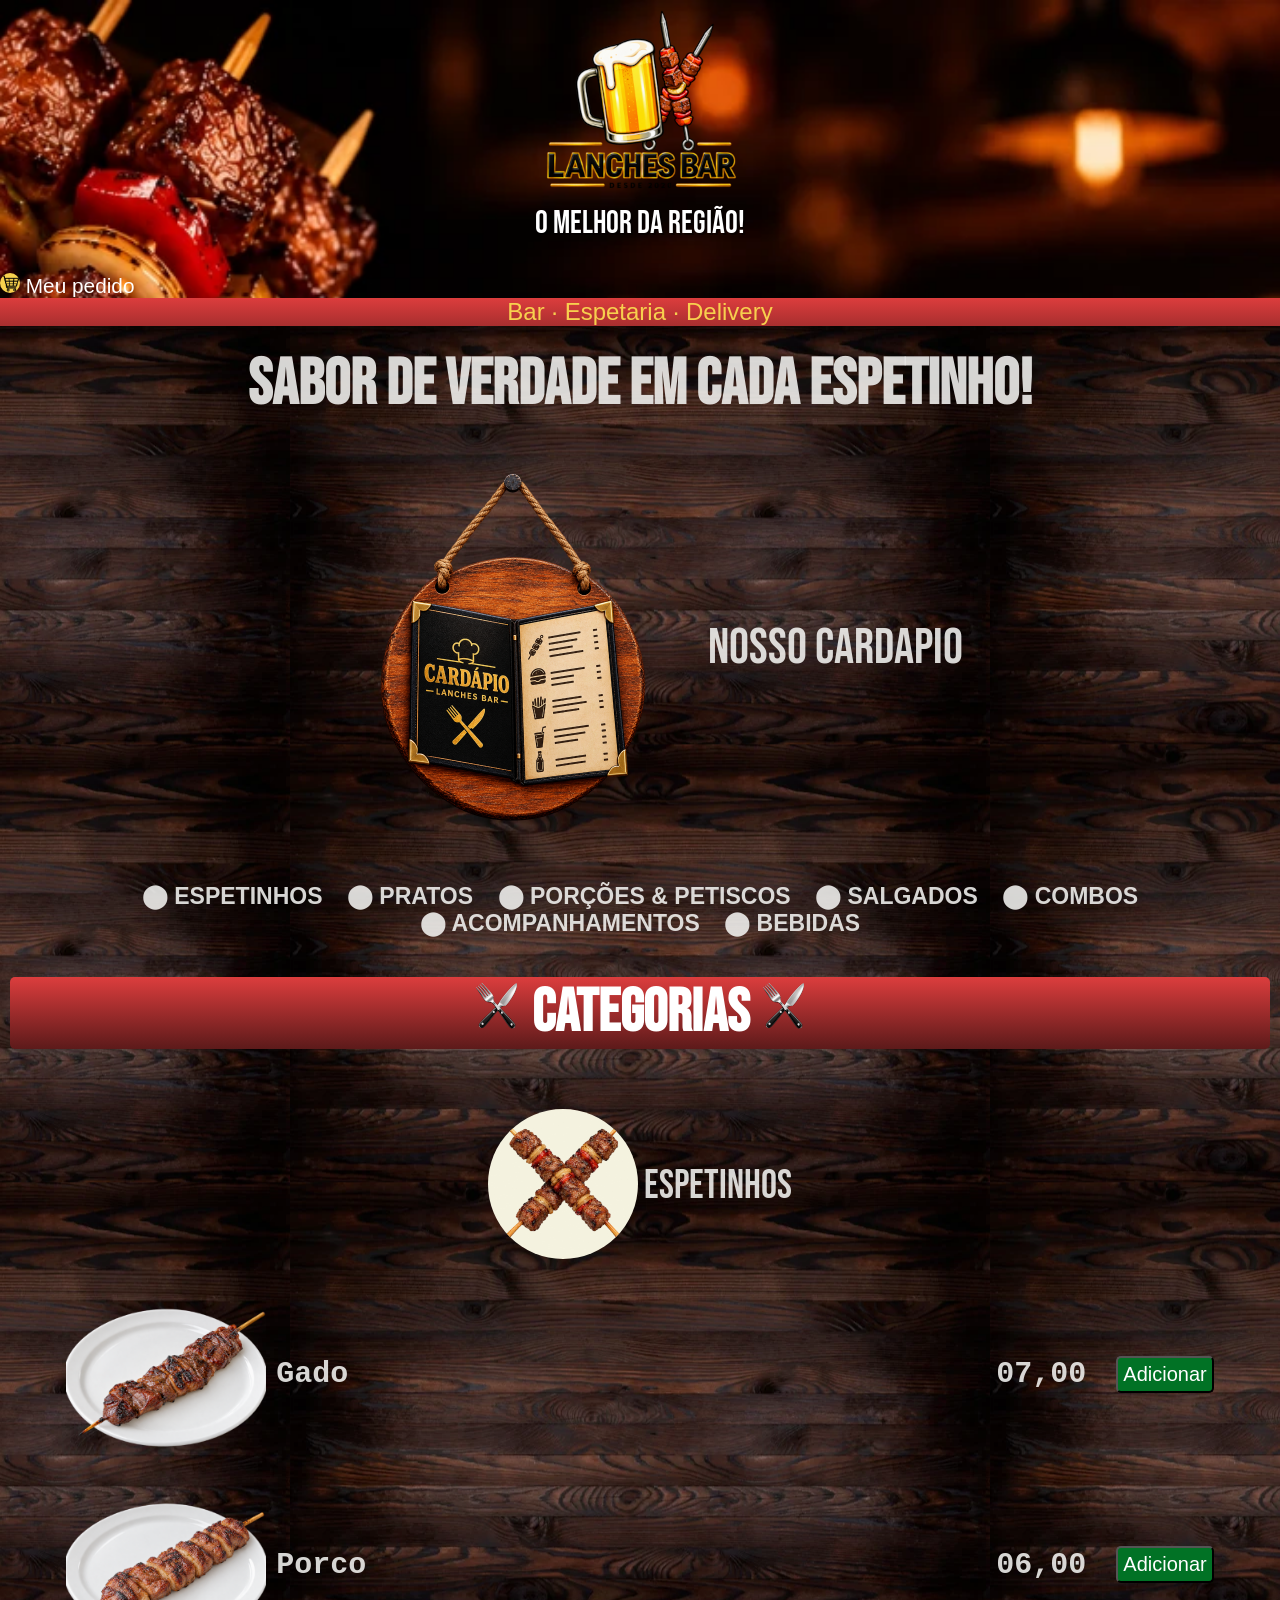
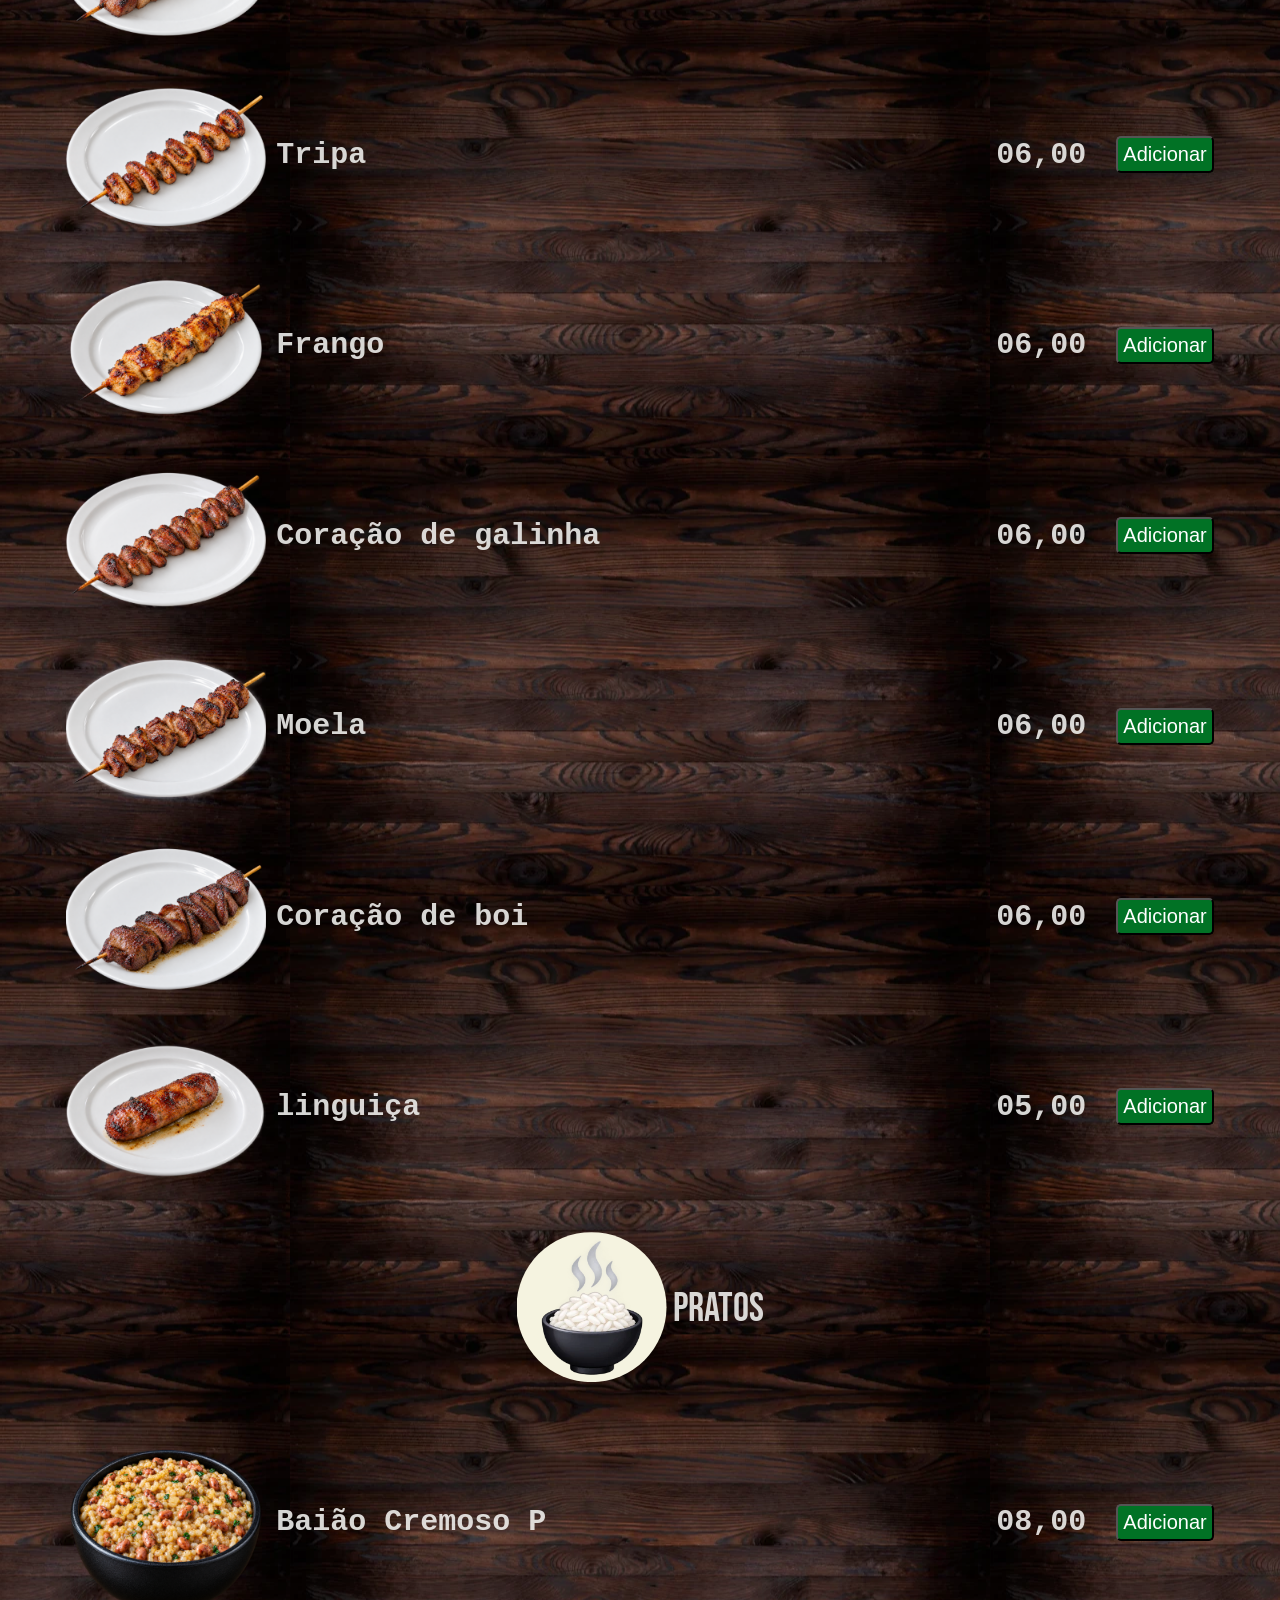
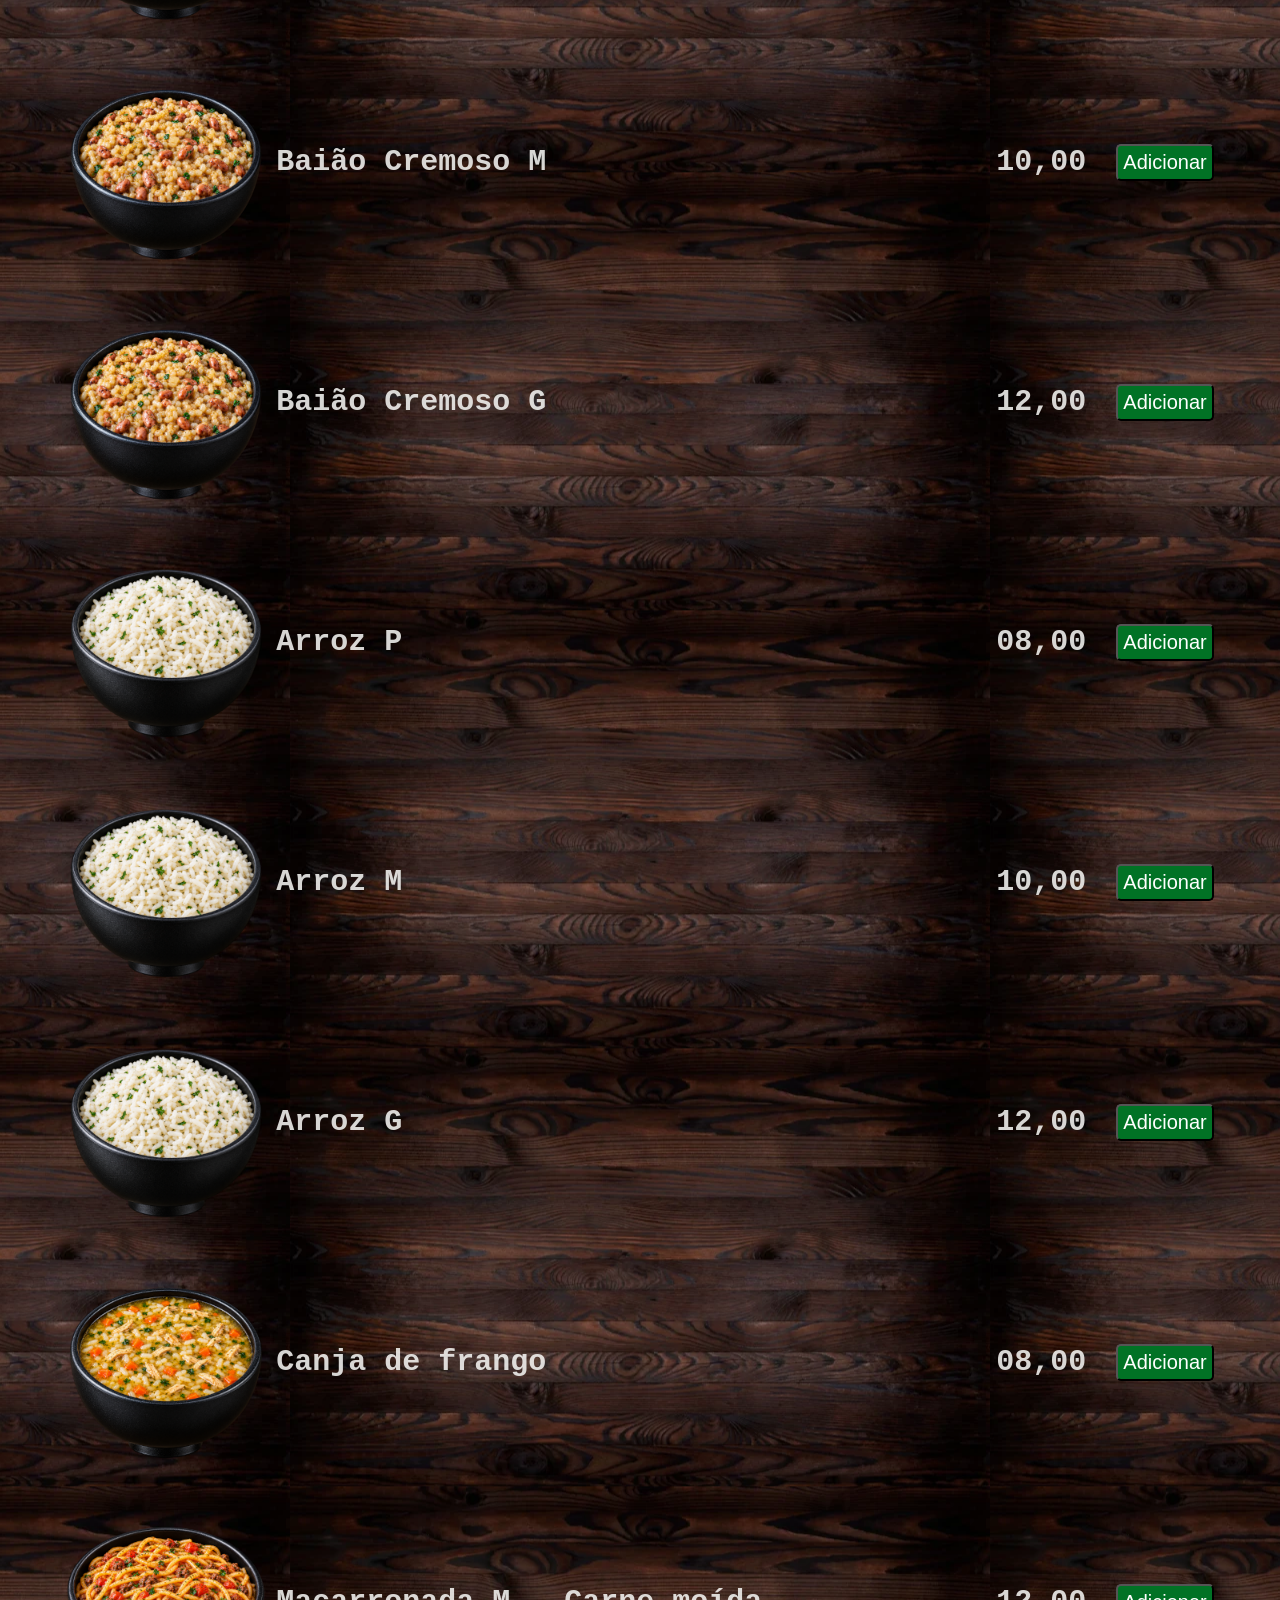
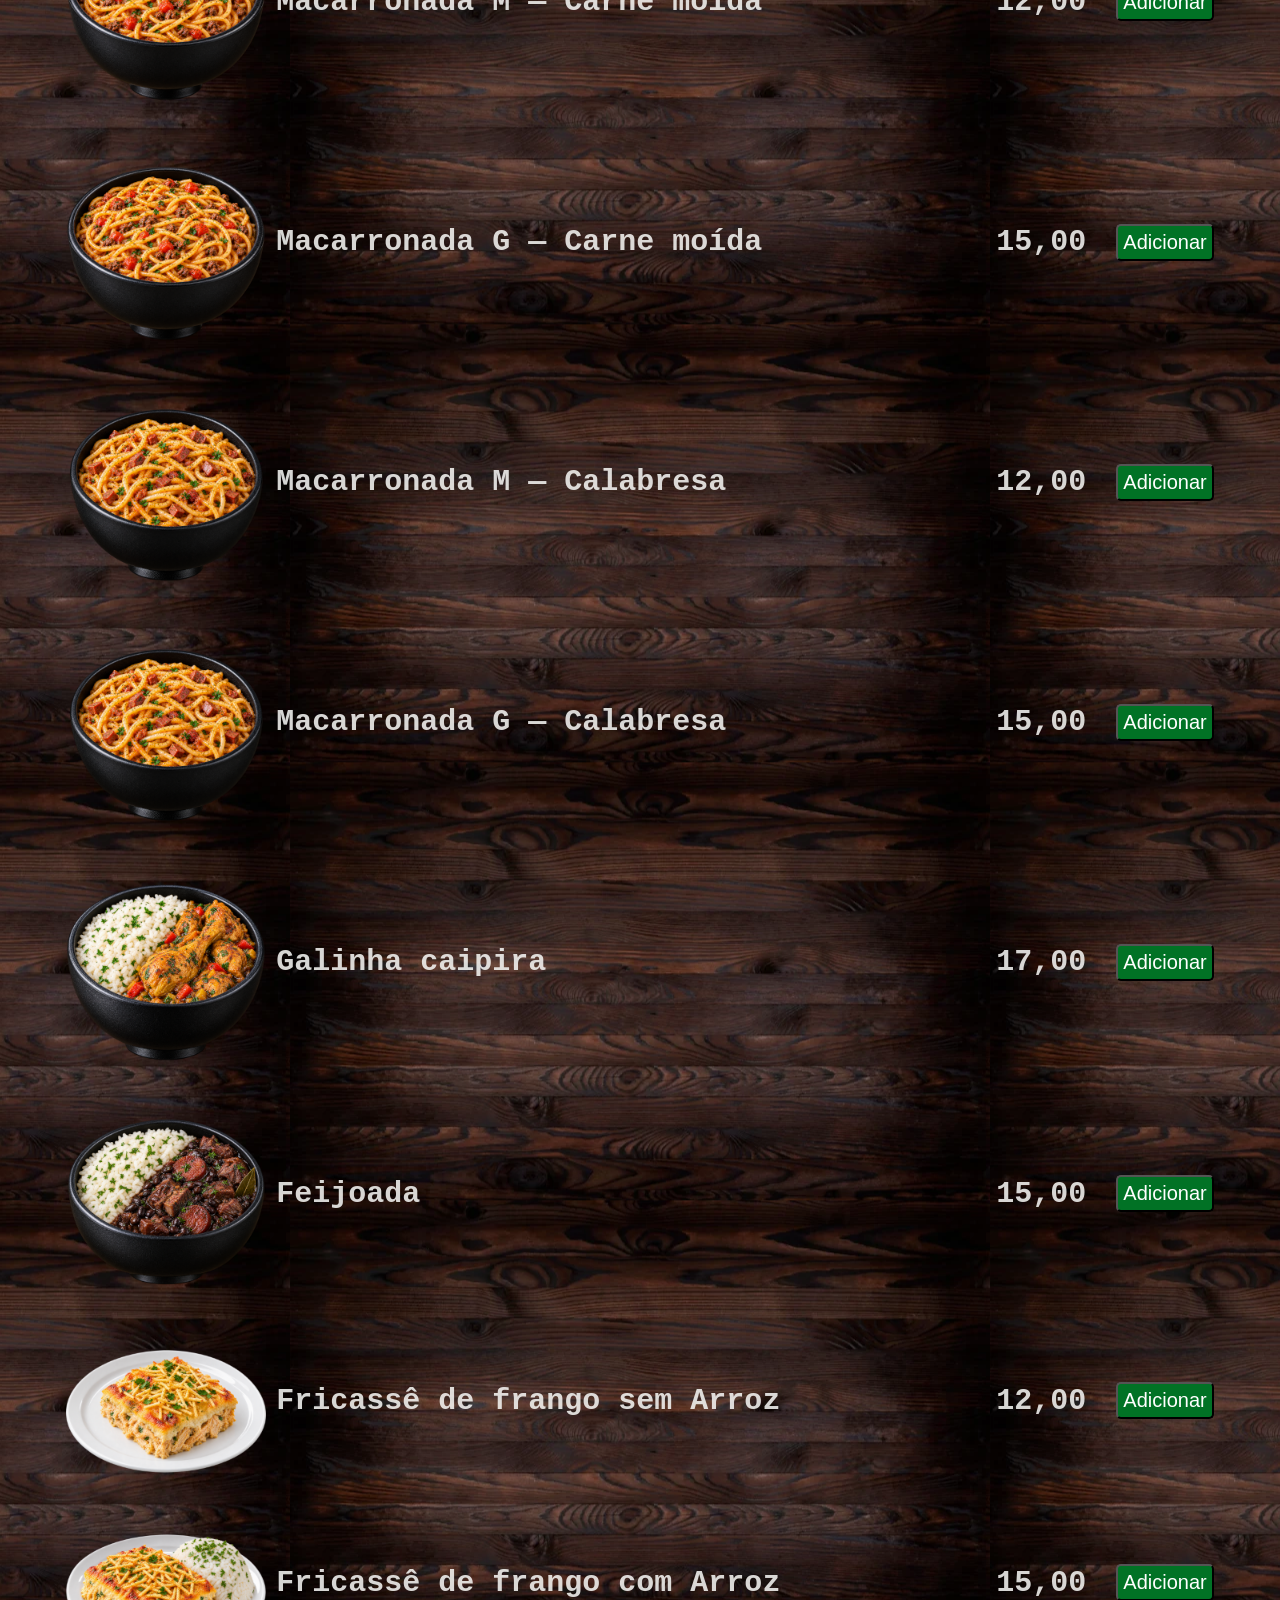
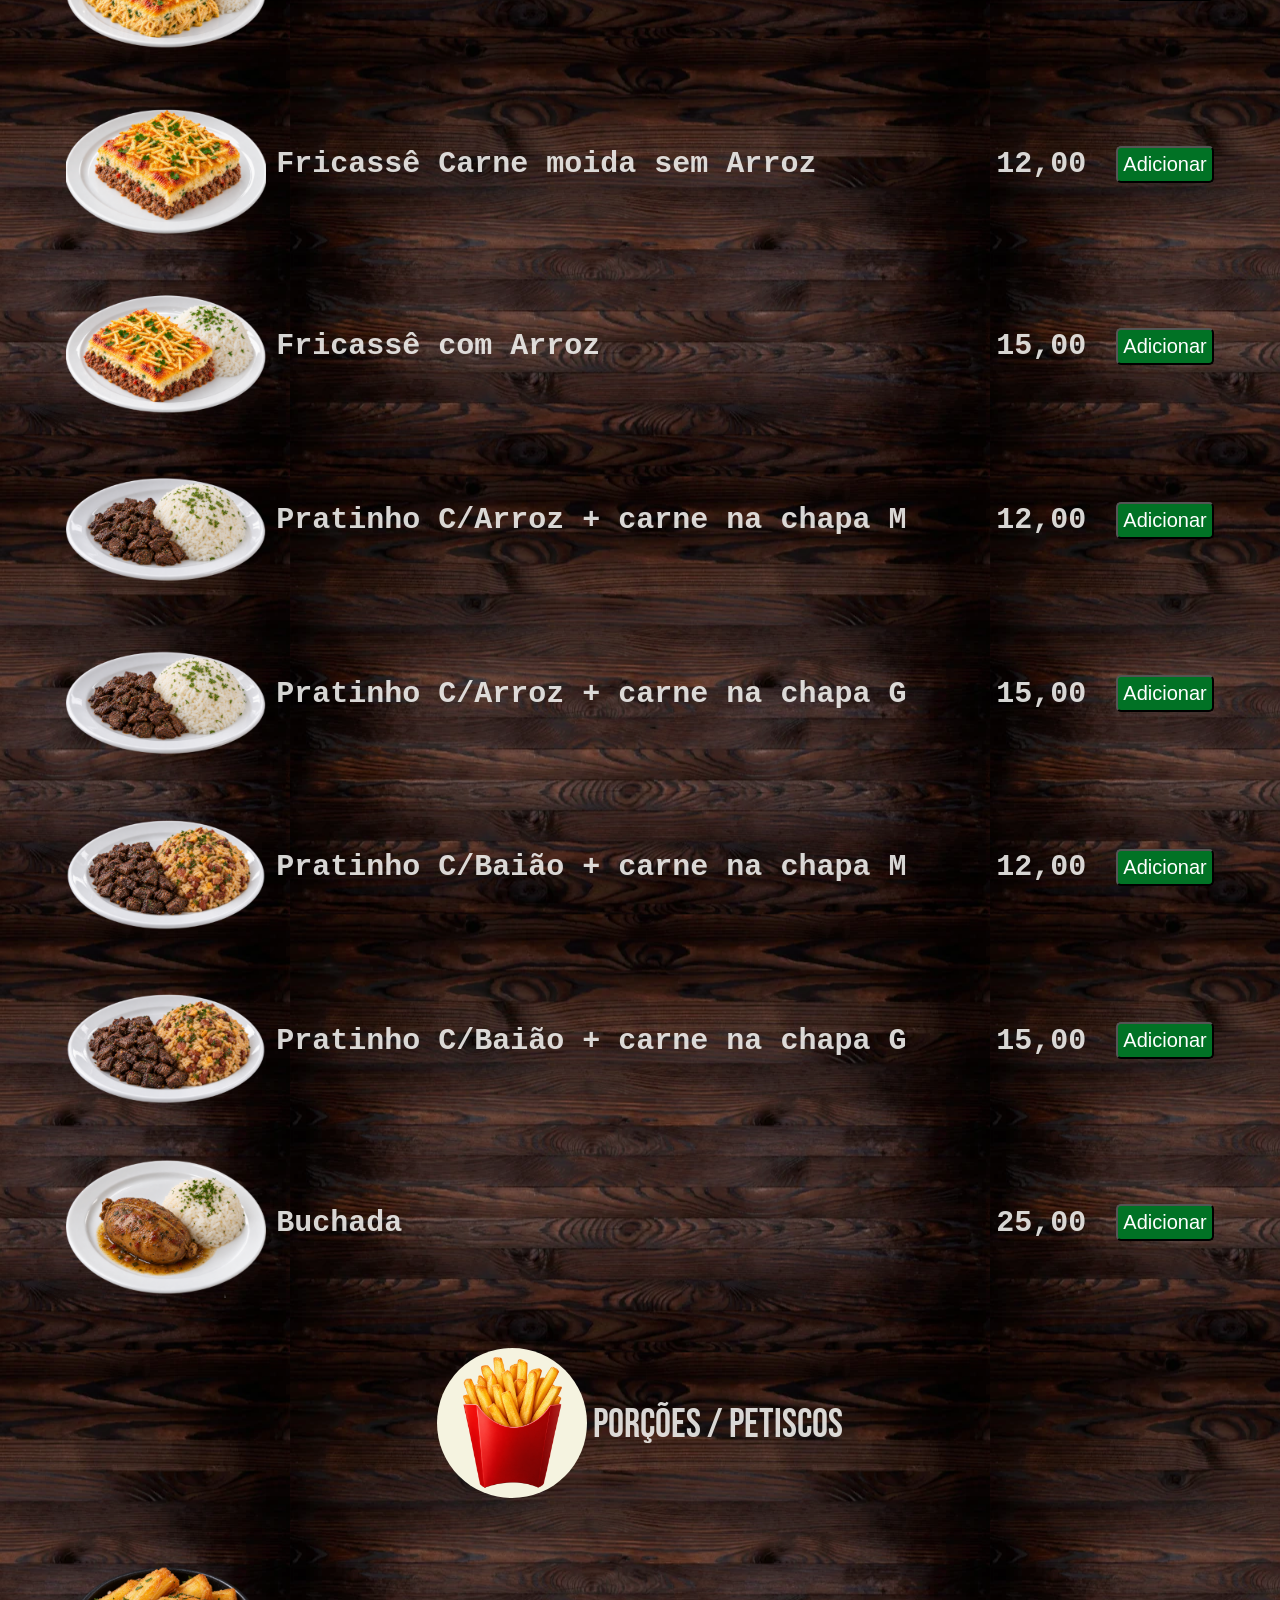
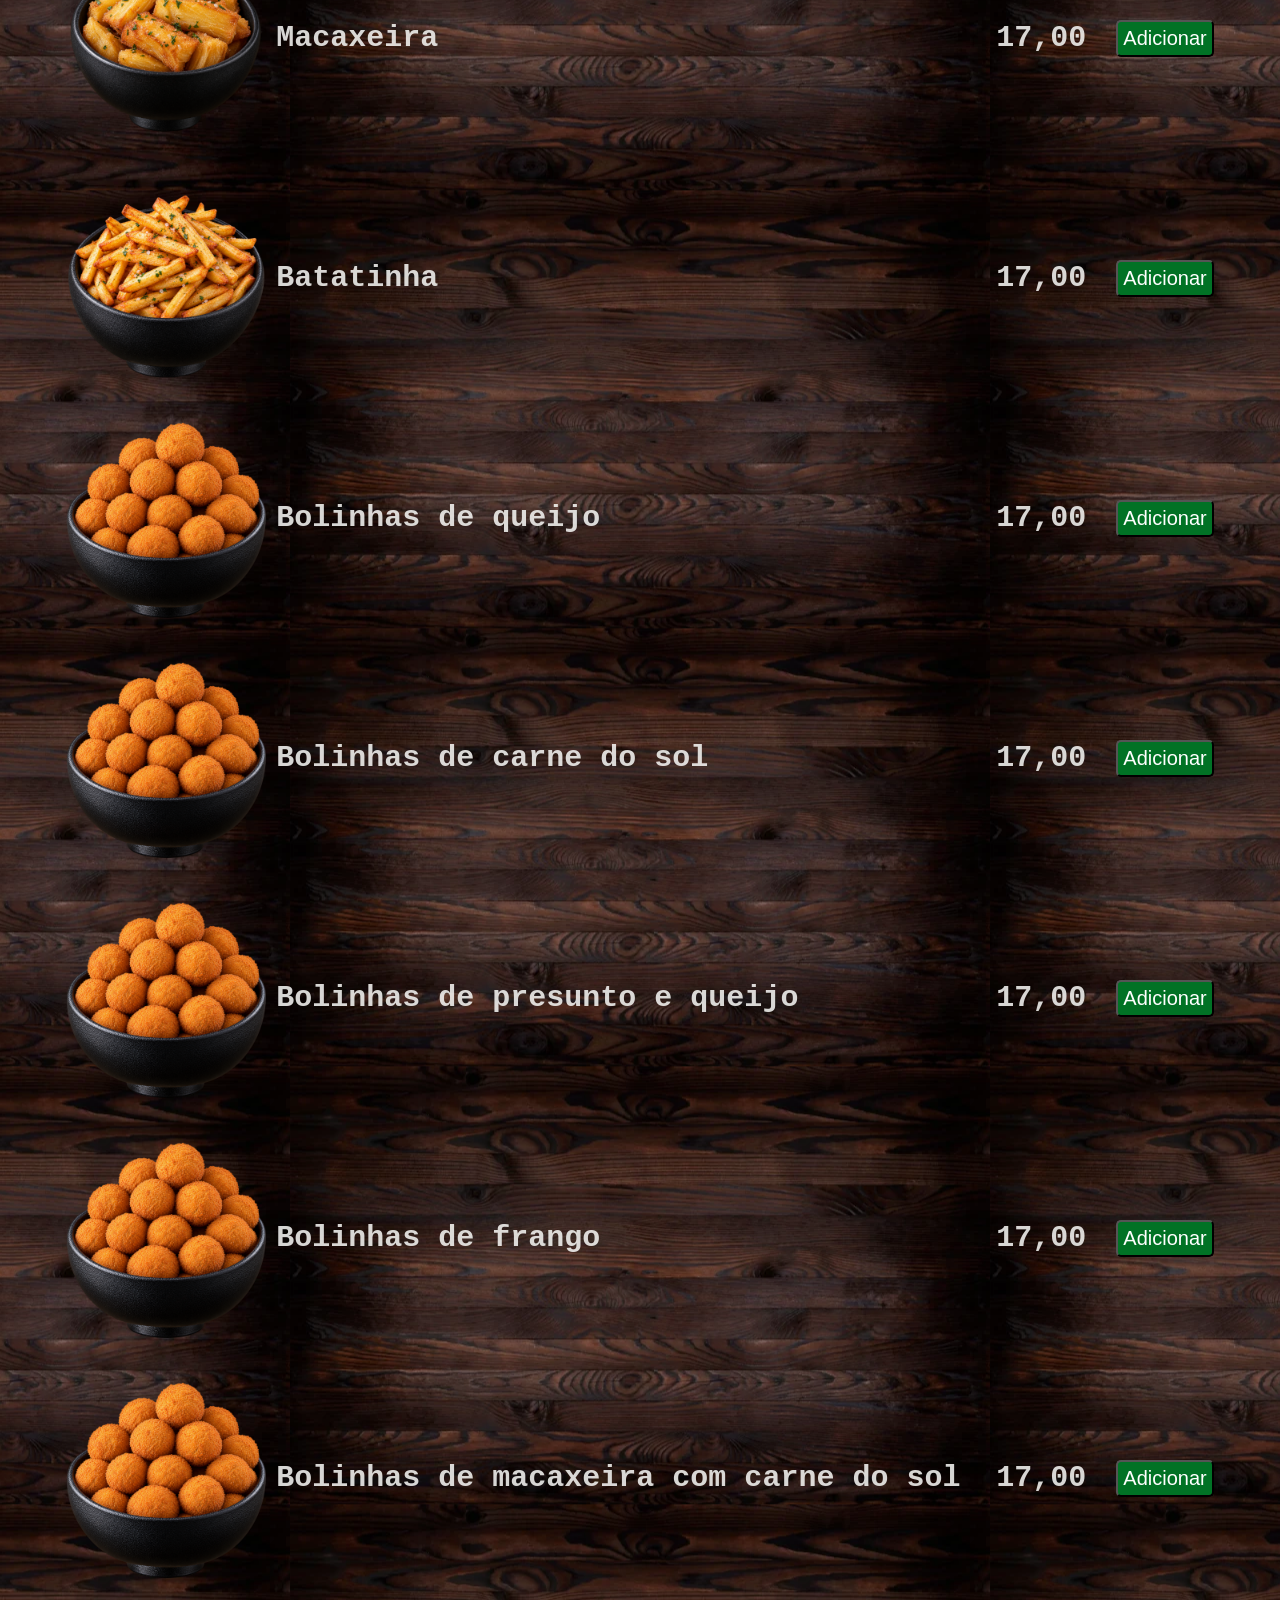
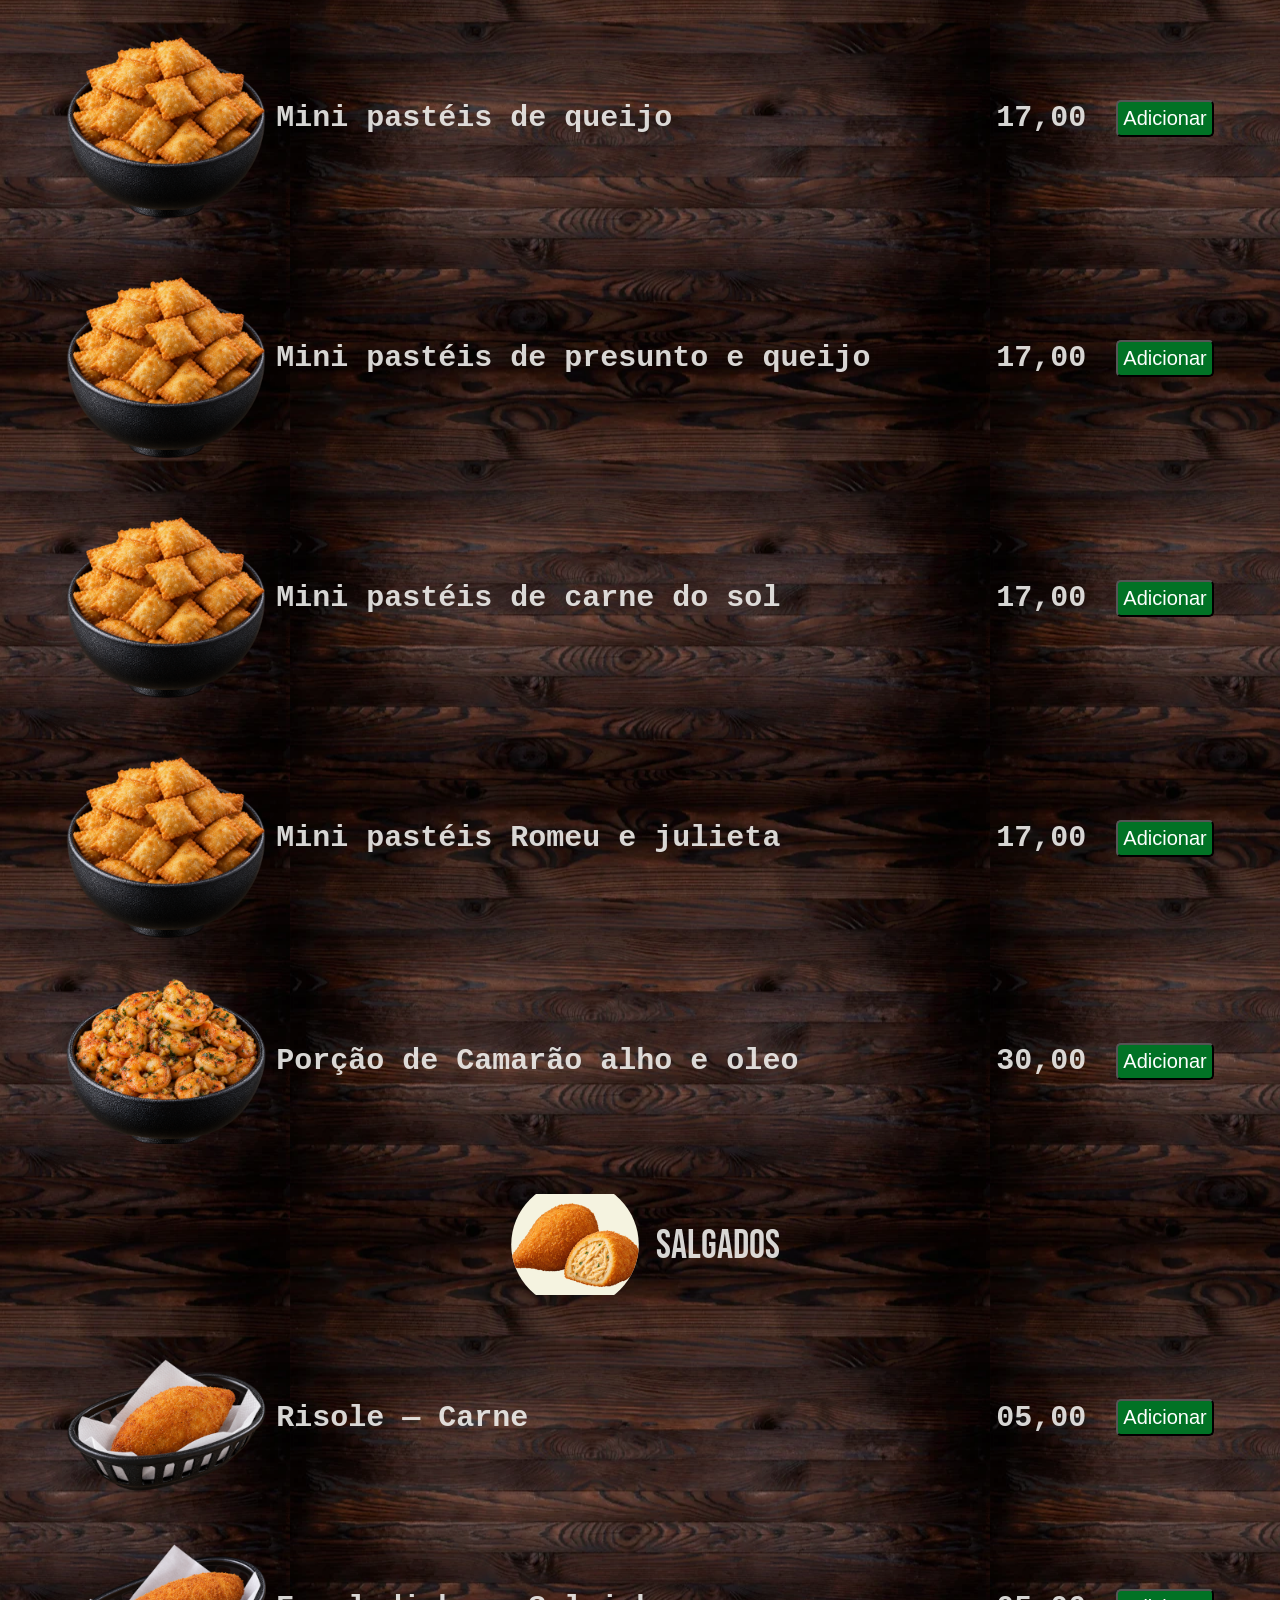
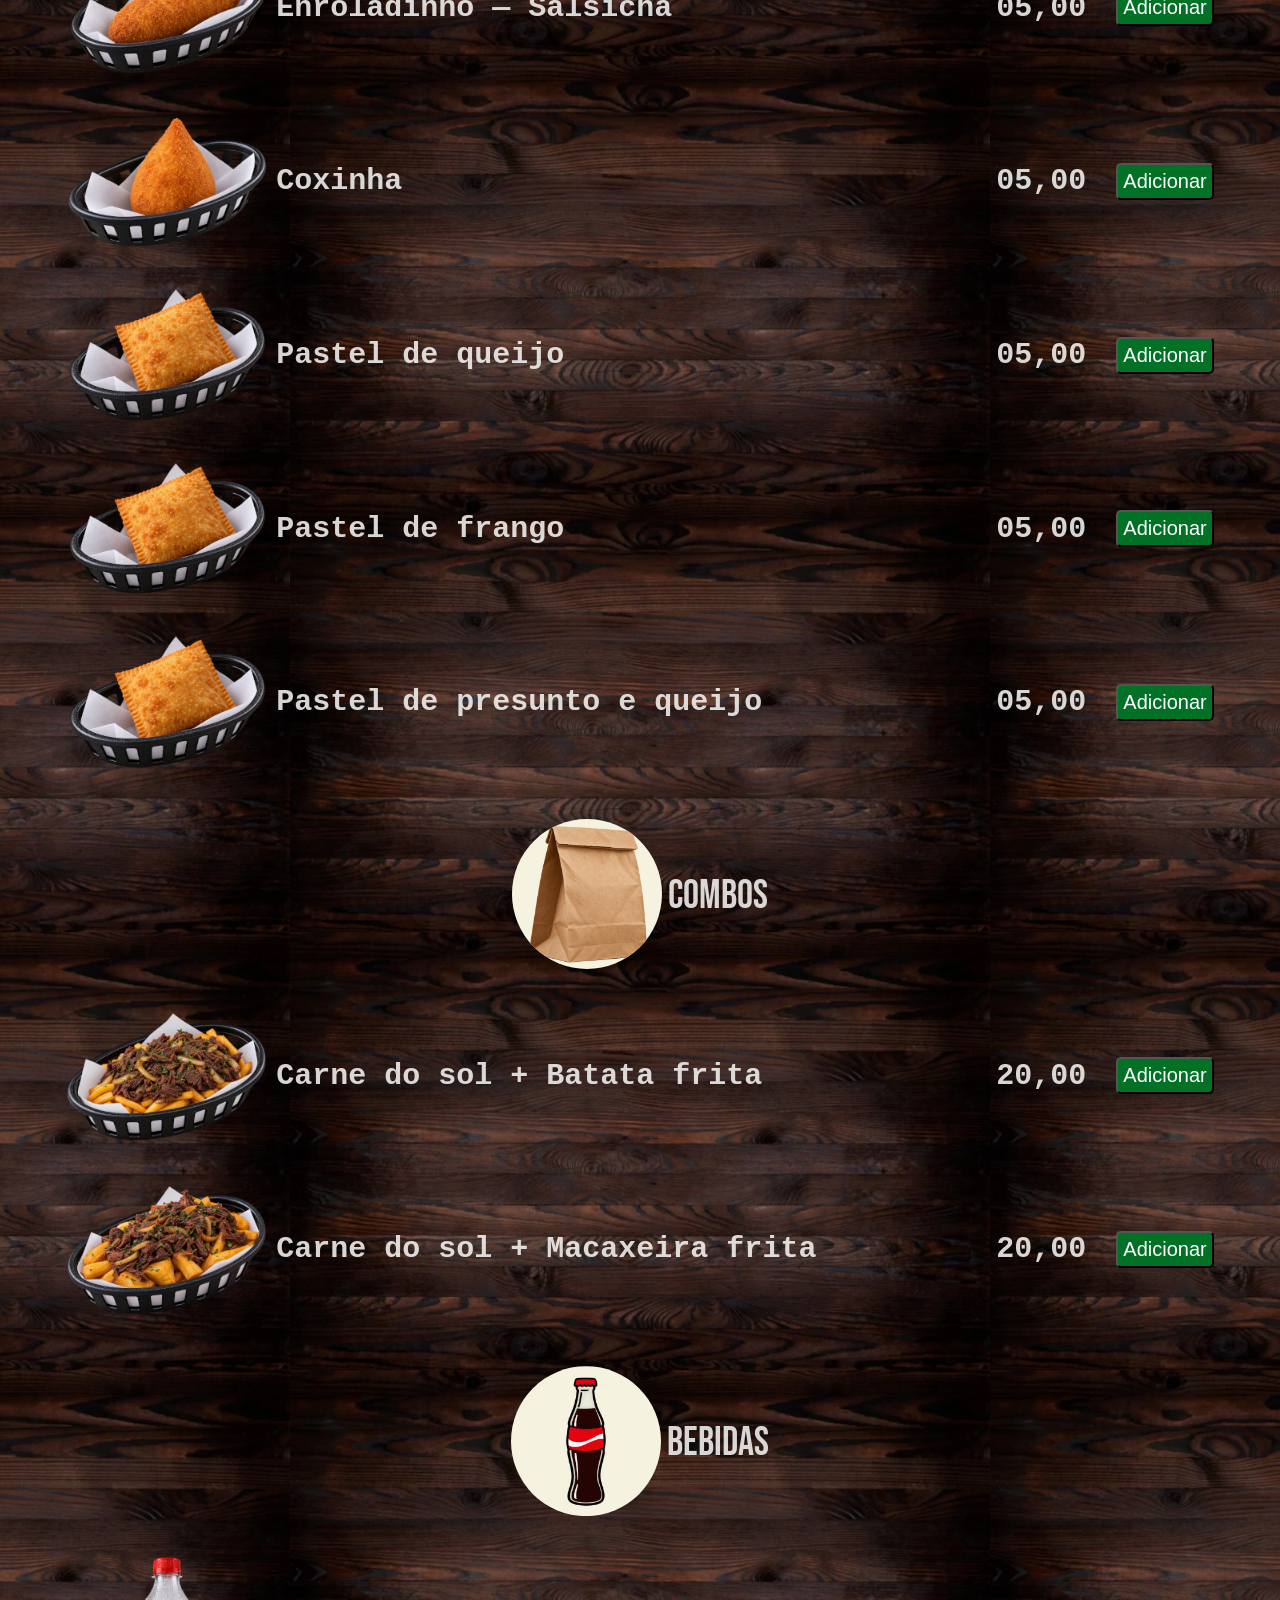
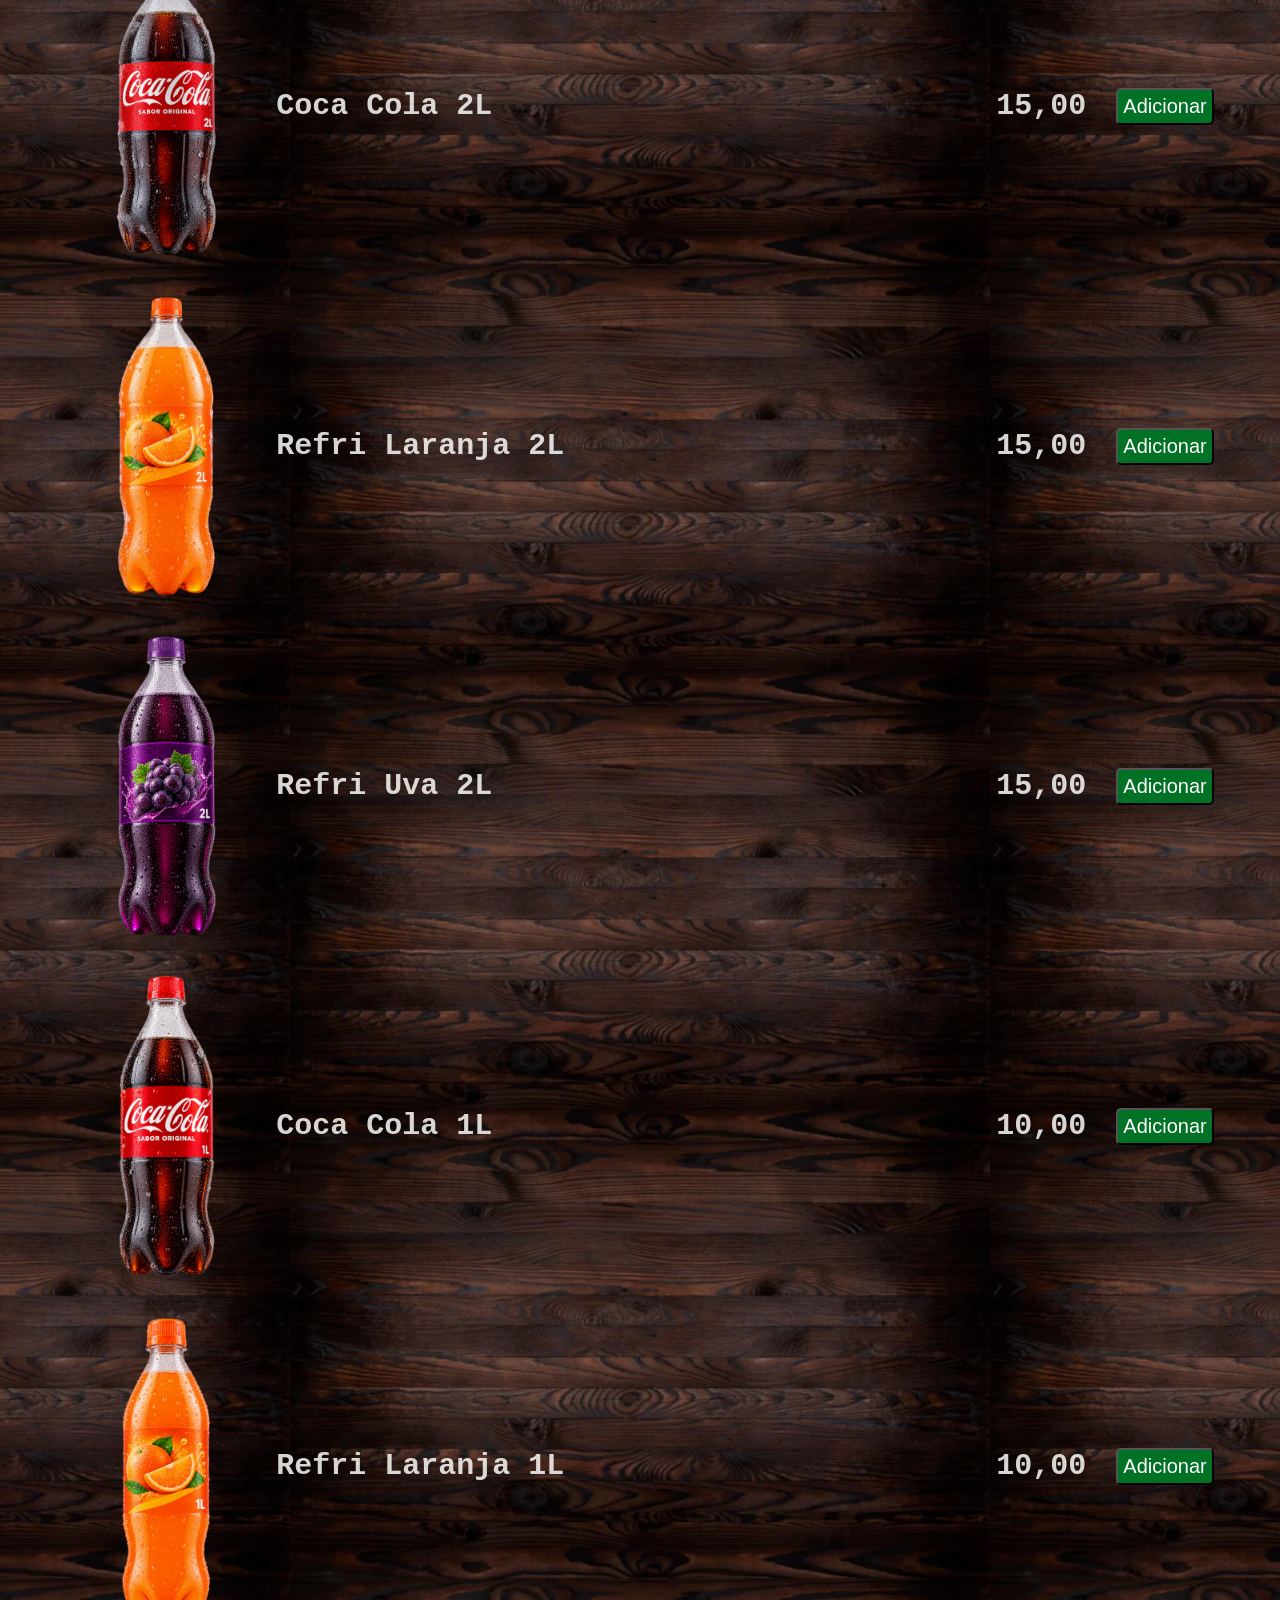
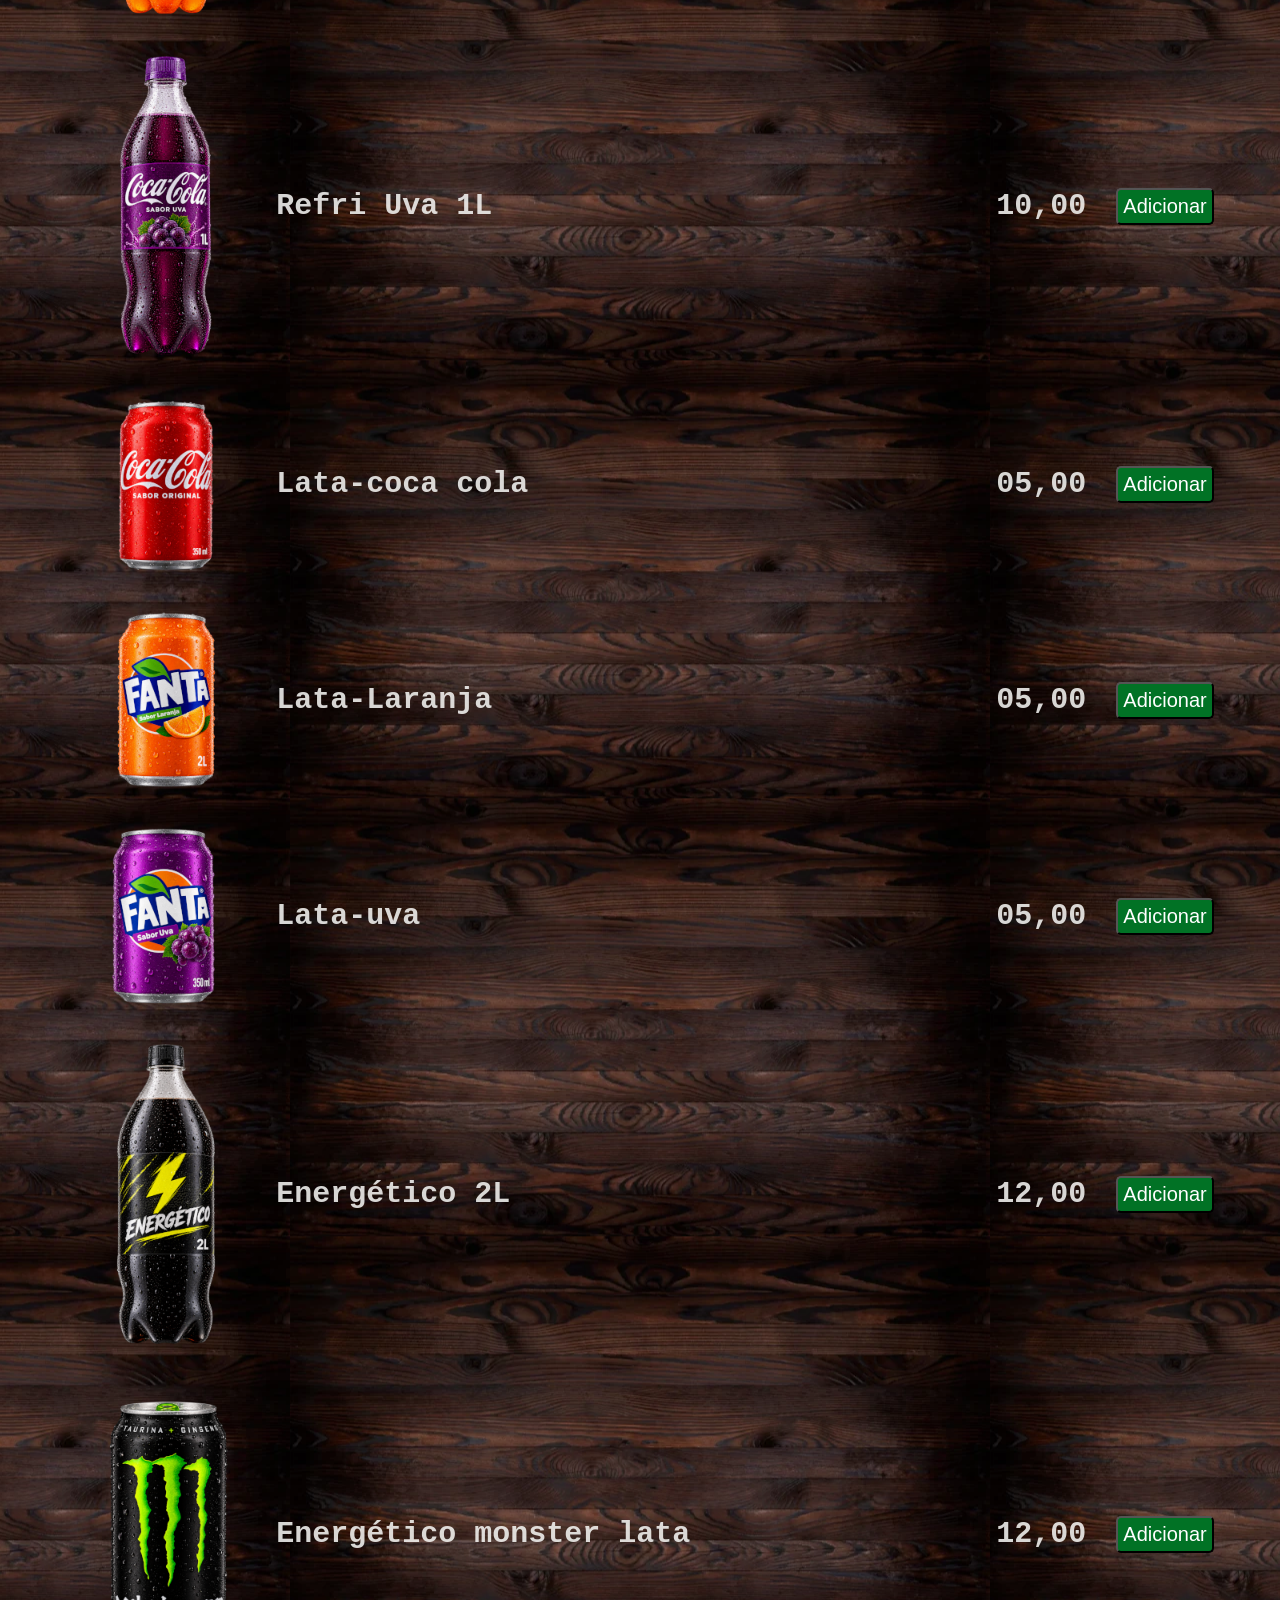
==== index.html @ 39b4474a "redimensionando-fotos-produtos" ====
<!DOCTYPE html>
<html lang="pt-br">
<head>
    <meta charset="UTF-8">
    <meta name="viewport" content="width=device-width, initial-scale=1.0">
    <title>CARDÁPIO LANCHES BAR</title>
    <link rel="icon" href="icones/logo-lanches-bar-icone.ico">
   
    <link rel="stylesheet" href="stylesheets/style.css">

</head>
<body>
    <header>
        <picture>

                <source media="(max-width: 650px)" srcset="icones/logo-lanches-bar-header-200px.png" type="image/png">

                <source media="(max-width: 1000px)" srcset="icones/logo-lanches-bar-header-300px.png" type="image/png">

                <img src="icones/logo-lanches-bar-header-600px.png" alt="">
                
        </picture>
        
        <h1>
            O melhor da região!
        </h1>

         <a href="#meu-pedido"> <img src="icones/icone-carrinho-meu-pedido-.webp" alt=""> Meu pedido</a>

        <p>Bar · Espetaria · Delivery</p>

    </header>

    <main>  

        <section class="chamada">   
            <p><strong>Sabor de Verdade Em cada Espetinho!</strong>
            </p>
        </section>

        <nav>
            <section>
                <div class="nosso-cardapio">
                    <img src="icones/icone-cardapio-sem-fundo02-700px.png" alt="">
                    <h2>
                        NOSSO CARDAPIO
                    </h2>
                </div>

            </section>

            <section>
                <div class="menu">
                    <a href="#espetinhos">⬤ ESPETINHOS</a>
                    <a href="#pratos">⬤ PRATOS</a>
                    <a href="#porcoes-e-petiscos">⬤ PORÇÕES & PETISCOS</a>
                    <a href="#salgados">⬤ SALGADOS</a>
                    <a href="#combos">⬤ COMBOS</a>
                    <a href="#acompanhamentos">⬤ ACOMPANHAMENTOS</a>
                    <a href="#bebidas">⬤ BEBIDAS</a>
                </div>
            </section>

        </nav>

        <section  class="categorias">
            <h2>
                <img src="icones/icone-categorias-sem-fundo.png" alt="">
                CATEGORIAS
                <img src="icones/icone-categorias-sem-fundo.png" alt="">
            </h2>
        </section>
        
        <section id="espetinhos"  class="icones-categorias">
            <h3>
            <img src="icones/icone-catgoria-espetinhos01.webp" alt="">
                ESPETINHOS
            </h3>
        </section>

        <section class="produtos">
            
                <article>
                    <h4>
                        <img src="imagens/img-espeto-gado.png" alt="espeto-de-gado">
                         <span>Gado</span>
                        <strong>07,00</strong>
                        <button>Adicionar</button>
                    </h4>
                    
                </article>

                <article>
                    <h4>
                      <img src="imagens/img-espeto-porco.png" alt="espeto-de-porco">
                       <span>Porco</span>
                      <strong>06,00</strong>
                      <button>Adicionar</button>
                    </h4>
                </article>
                
                <article>
                    <h4>
                        <img src="imagens/img-espeto-tripa.png" alt="espeto-de-tripa">
                        <span>Tripa</span>
                        <strong>06,00</strong>
                        <button>Adicionar</button>
                    </h4>
                    
                </article>

                <article>
                    <h4>
                        <img src="imagens/img-espeto-frango.png" alt="espeto-de-frango">
                        <span>Frango</span>
                        <strong>06,00</strong>
                        <button>Adicionar</button>
                    </h4>
                </article>

                <article>
                    <h4>
                        <img src="imagens/img-espeto-coracao-de-frango.png" alt="espeto-coracao-de-frango">
                        <span>Coração de galinha</span>
                        <strong>06,00</strong>
                        <button>Adicionar</button>
                    </h4>

                </article>

                <article>
                    <h4>
                        <img src="imagens/img-espeto-moela-de-frango.png" alt="espeto-moela-de-frango">
                        <span>Moela</span>
                        <strong>06,00</strong>
                        <button>Adicionar</button>
                    </h4>
                </article>
            
                <article>
                    <h4>
                        <img src="imagens/img-espeto-coracao-de-boi.png" alt="espeto-coracao-de-boi">
                        <span>Coração de boi</span>
                        <strong>06,00</strong>
                        <button>Adicionar</button>
                    </h4>
                </article>

                <article>
                    <h4>
                        <img src="imagens/img-linguica.png" alt="linguica">
                        <span>linguiça</span>
                        <strong>05,00</strong>
                        <button>Adicionar</button>
                    </h4>
            
                </article>
            </section>
                
        <section id="pratos" class="icones-categorias">
            <h3>
            <img src="icones/icone-categoria-pratos.webp" alt="icone-categoria-pratos">
            PRATOS
            </h3>
        </section>

        <section class="produtos">            
            <article>
                <h4>
                    <img src="imagens/img-baiao-cremoso.png" alt="baiao-cremoso-p">
                    <span>Baião Cremoso P</span> 
                    <strong>08,00</strong>
                    <button>Adicionar</button>
                </h4>
            </article>

            <article>
                <h4>
                    <img src="imagens/img-baiao-cremoso.png" alt="baiao-cremoso-m">
                    <span>Baião Cremoso M</span>
                    <strong>10,00</strong>
                    <button>Adicionar</button>
                </h4>
            </article>

            <article>
                <h4>
                    <img src="imagens/img-baiao-cremoso.png" alt="baiao-cremoso-g">
                    <span>Baião Cremoso G</span>
                    <strong>12,00</strong>
                    <button>Adicionar</button>
                </h4>
            </article>

            <article>
                <h4>
                    <img src="imagens/img-arroz.png"alt="arroz-p">
                    <span>Arroz P</span>
                    <strong>08,00</strong>
                    <button>Adicionar</button>
                </h4>
            </article>

            <article>
                <h4>
                    <img src="imagens/img-arroz.png" alt="arroz-m">
                    <span>Arroz M</span>
                    <strong>10,00</strong>
                    <button>Adicionar</button>
                </h4>
            </article>

            <article>
                <h4>
                    <img src="imagens/img-arroz.png" alt="arroz-g">
                    <span>Arroz G</span>
                    <strong>12,00</strong>
                    <button>Adicionar</button>
                </h4>
            </article>
    
            <article>
                <h4>
                    <img src="imagens/img-canja-de-galinha.png" alt="canja-de-galinha">
                    <span>Canja de frango</span>
                    <strong>08,00</strong>
                    <button>Adicionar</button>
                </h4>
            </article>

            <article>
                <h4>
                    <img src="imagens/img-macarronada-de-carne moída.png" alt="macarronada-de-carne moída-m">
                    <span>Macarronada M — Carne moída</span>
                    <strong>12,00</strong>
                    <button>Adicionar</button>
                <h4>
            </article>

            <article>
                <h4>
                    <img src="imagens/img-macarronada-de-carne moída.png" alt="macarronada-de-carne moída-g">
                    <span>Macarronada G — Carne moída</span>
                    <strong>15,00</strong>
                    <button>Adicionar</button>
                <h4>
            </article>

            <article>
                <h4>
                    <img src="imagens/img-macarronada-de-calabresa.png" alt="macarronada-de-calabresa-m">
                    <span>Macarronada M — Calabresa</span>
                    <strong>12,00</strong>
                    <button>Adicionar</button>
                </h4>
            </article>

            <article>
                <h4>
                    <img src="imagens/img-macarronada-de-calabresa.png" alt="macarronada-de-calabresa-g">
                    <span>Macarronada G — Calabresa</span>
                    <strong>15,00</strong>
                    <button>Adicionar</button>
                </h4>
            </article>

            <article>
                <h4>
                    <img src="imagens/img-galinha-caipira.png" alt="galinha-caipira">
                    <span>Galinha caipira</span>
                    <strong>17,00</strong>
                    <button>Adicionar</button>
                </h4>
            </article>

            <article>
                <h4>
                    <img src="imagens/img-feijoada.png" alt="feijoada">
                    <span>Feijoada</span>
                    <strong>15,00</strong>
                    <button>Adicionar</button>
                </h4>
            </article>

            <article>
                <h4>
                    <img src="imagens/IMG-FRICASSE-FRANGO.png" alt="FRICASSE-FRANGO.png">
                    <span>Fricassê de frango sem Arroz</span>
                    <strong>12,00</strong>
                    <button>Adicionar</button>
                </h4>
            </article>

            <article>
                <h4>
                    <img src="imagens/IMG-FRICASSE-FRANGO+ARROZ.png" alt="IMG-FRICASSE-FRANGO+ARROZ">
                    <span>Fricassê de frango com Arroz</span>
                    <strong>15,00</strong>
                    <button>Adicionar</button>
                </h4>
            </article>

            <article>
                <h4>
                    <img src="imagens/IMG-FRICASSE-CARNE-MOIDA.png" alt="FRICASSE-CARNE-MOIDA">
                    <span>Fricassê Carne moida sem Arroz</span>
                    <strong>12,00</strong>
                    <button>Adicionar</button>
                </h4>
            </article>

            <article>
                <h4>
                    <img src="imagens/IMG-FRICASSE-CARNE-MOIDA+ARROZ.png" alt="FRICASSE-CARNE-MOIDA+ARROZ">
                    <span>Fricassê com Arroz</span>
                    <strong>15,00</strong>
                    <button>Adicionar</button>
                </h4>
            </article>

            <article>
                <h4>
                    <img src="imagens/img-pratinho-arroz+carne-na-chapa.png" alt="pratinho-arroz+carne-na-chapa">
                    <span>Pratinho C/Arroz + carne na chapa M</span>
                    <strong>12,00</strong>
                    <button>Adicionar</button>
                </h4>
            </article>

            <article>
                <h4>
                    <img src="imagens/img-pratinho-arroz+carne-na-chapa.png" alt="pratinho-arroz+carne-na-chapa">
                    <span>Pratinho C/Arroz + carne na chapa G</span>
                    <strong>15,00</strong>
                    <button>Adicionar</button>
                </h4>
            </article>

            <article>
                <h4>
                    <img src="imagens/img-pratinho-baiao+carne-na-chapa.png" alt="pratinho-baiao+carne-na-chapa">
                    <span>Pratinho C/Baião + carne na chapa M</span>
                    <strong>12,00</strong>
                    <button>Adicionar</button>
                </h4>
            </article>

             <article>
                <h4>
                    <img src="imagens/img-pratinho-baiao+carne-na-chapa.png" alt="pratinho-baiao+carne-na-chapa">
                    <span>Pratinho C/Baião + carne na chapa G</span>
                    <strong>15,00</strong>
                    <button>Adicionar</button>
                </h4>
            </article>

            <article>
                <h4>
                    <img src="imagens/img-buchada+arroz.png" alt="buchada+arroz">
                    <span>Buchada</span>
                    <strong>25,00</strong>
                    <button>Adicionar</button>
                </h4>
            </article>
        </section>
                       
                               
                
        <section id="porcoes-e-petiscos" class="icones-categorias">
            <h3>
                <img src="icones/icone-porcoes e petiscos.png" alt="">
                PORÇÕES / PETISCOS
            </h3>
        </section>

        <section class="produtos">    
                <article>
                    <h4>
                        <img src="imagens/img-porcao-macaxeira.png" alt="porcao-macaxeira">
                        <span>Macaxeira</span>
                        <strong>17,00</strong>
                        <button>Adicionar</button>
                    </h4>
                </article>

                <article>
                    <h4>
                        <img src="imagens/img-porcao-batata.png" alt="porcao-batata">
                        <span>Batatinha</span>
                        <strong>17,00</strong>
                        <button>Adicionar</button>
                    </h4>
                </article>

                <article>
                    <h4>
                        <img src="imagens/img-porcao-bolinhas.png">
                        <span>Bolinhas de queijo</span>
                        <strong>17,00</strong>
                        <button>Adicionar</button>
                    </h4>
                </article>

                <article>
                    <h4>
                        <img src="imagens/img-porcao-bolinhas.png">
                        <span>Bolinhas de carne do sol</span>
                        <strong>17,00</strong>
                        <button>Adicionar</button>
                    </h4>
                </article>

                <article>
                    <h4>
                        <img src="imagens/img-porcao-bolinhas.png" alt="">
                        <span>Bolinhas de presunto e queijo</span>
                        <strong>17,00</strong>
                        <button>Adicionar</button>
                    </h4>
                </article>

                <article>
                    <h4>
                        <img src="imagens/img-porcao-bolinhas.png" alt="">
                        <span>Bolinhas de frango</span>
                        <strong>17,00</strong>
                        <button>Adicionar</button>
                    </h4>
                </article>

                <article>
                    <h4>
                        <img src="imagens/img-porcao-bolinhas.png" alt="">
                        <span>Bolinhas de macaxeira com carne do sol</span>
                        <strong>17,00</strong>
                        <button>Adicionar</button>
                    </h4>
                </article>

                <article>
                    <h4>
                        <img src="imagens/img-porcao-mine-pasteis.png" alt="">
                        <span>Mini pastéis de queijo</span>
                        <strong>17,00</strong>
                        <button>Adicionar</button>
                    </h4>
                </article>


                <article>
                    <h4>
                        <img src="imagens/img-porcao-mine-pasteis.png" alt="">
                        <span>Mini pastéis de presunto e queijo</span>
                        <strong>17,00</strong>
                        <button>Adicionar</button>
                    </h4>
                </article>

                <article>
                    <h4>
                        <img src="imagens/img-porcao-mine-pasteis.png" alt="">
                        <span>Mini pastéis de carne do sol</span>
                        <strong>17,00</strong>
                        <button>Adicionar</button>
                    </h4>
                </article>

                <article>
                    <h4>
                        <img src="imagens/img-porcao-mine-pasteis.png" alt="">
                        <span>Mini pastéis Romeu e julieta</span>
                        <strong>17,00</strong>
                        <button>Adicionar</button>
                    </h4>
                </article>
            
                <article>
                    <h4>
                        <img src="imagens/img-porcao-camarao.png">
                        <span>Porção de Camarão alho e oleo</span>
                        <strong>30,00</strong>
                        <button>Adicionar</button>
                    </h4>
                </article>
        </section>

                      
        <section id="salgados" class="icones-categorias">
            <h3>
                <img src="icones/icone-salgados-sem-fundo.png" alt="">
                SALGADOS
            </h3>
        </section> 

        <section class="produtos">
            <article>
                <h4>
                    <img src="imagens/img-risole-carne.png" alt="">
                    <span>Risole — Carne</span>
                    <strong>05,00</strong>
                    <button>Adicionar</button>
                </h4>
            </article>

            <article>
                <h4>
                    <img src="imagens/img-enrolado-salsicha.png" alt="">
                    <span>Enroladinho — Salsicha</span>
                    <strong>05,00</strong>
                    <button>Adicionar</button>
                </h4>
            </article>

            <article>
                <h4>
                    <img src="imagens/img-coxinha.png" alt="">
                    <span>Coxinha</span>
                    <strong>05,00</strong>
                    <button>Adicionar</button>
                </h4>
            </article>

            <article>
                <h4>
                    <img src="imagens/img-pastel.png" alt="">
                    <span>Pastel de queijo</span>
                    <strong>05,00</strong>
                    <button>Adicionar</button>
                </h4>
            </article>
            <article>
                <h4>
                    <img src="imagens/img-pastel.png" alt="">
                    <span>Pastel de frango</span>
                    <strong>05,00</strong>
                    <button>Adicionar</button>
                </h4>
                
            </article>
            <article>
                <h4>
                    <img src="imagens/img-pastel.png" alt="">
                    <span>Pastel de presunto e queijo</span>
                    <strong>05,00</strong>
                    <button>Adicionar</button>
                </h4>
            </article>
        </section>


        <section id="combos" class="icones-categorias">
            <h3>
                <img src="icones/icone-categoria-combos.png" alt="">
                COMBOS
            </h3>
        </section>

        <section class="produtos">
            <article>
                <h4>
                    <img src="imagens/combo-batata+carne-do-sol.png" alt="">
                    <span>Carne do sol + Batata frita</span>
                    <strong>20,00</strong>
                    <button>Adicionar</button>
                <h4>
            </article>
            <article>
                <h4>
                    <img src="imagens/combo-macaxeira+carne-do-sol.png" alt="">
                    <span>Carne do sol + Macaxeira frita</span>
                    <strong>20,00</strong>
                    <button>Adicionar</button>
                </h4>
            </article>
        </section>

        <section id="bebidas" class="icones-categorias">
            <h3>
                <img src="icones/icone-categoria-bebidas.png" alt="">
                BEBIDAS
            </h3>
        </section>

        <section class="produtos">

            <article>
                <h4>
                    <img src="imagens/img-refri-coca-cola2l.png" alt="">
                    <span>Coca Cola 2L</span>
                    <strong>15,00</strong>
                    <button>Adicionar</button>
                </h4>
            </article>

            <article>
                <h4>
                    <img src="imagens/img-refri-laranja2l.png" alt="">
                    <span>Refri Laranja 2L</span>
                    <strong>15,00</strong>
                    <button>Adicionar</button>
                </h4>
            </article>

            <article>
                <h4>
                    <img src="imagens/img-refri-uva2l.png" alt="">
                    <span>Refri Uva 2L</span>
                    <strong>15,00</strong>
                    <button>Adicionar</button> 
                </h4>
            </article>

            <article>
                <h4>
                    <img src="imagens/img-refri-coca-cola1l.png" alt="">
                    <span>Coca Cola 1L</span>
                    <strong>10,00</strong>
                    <button>Adicionar</button>
                </h4>
            </article>

            <article>
                <h4>
                    <img src="imagens/img-refri-laranja1l.png" alt="">
                    <span>Refri Laranja 1L</span>
                    <strong>10,00</strong>
                    <button>Adicionar</button>
                </h4>
            </article>

            <article>
                <h4>
                    <img src="imagens/img-refri-uva1l.png" alt="">
                    <span>Refri Uva 1L</span>
                    <strong>10,00</strong>
                    <button>Adicionar</button>
                </h4>
            </article>

            <article>
                <h4>
                    <img src="imagens/img-lata-coca-cola.png" alt="">
                    <span>Lata-coca cola</span>
                    <strong>05,00</strong>
                    <button>Adicionar</button>
                </h4>
            </article>

            <article>
                <h4>
                    <img src="imagens/img-lata-laranja.png" alt="">
                    <span>Lata-Laranja</span>
                    <strong>05,00</strong>
                    <button>Adicionar</button>
                </h4>
            </article>

            <article>
                <h4>
                    <img src="imagens/img-lata-uva.png" alt="">
                    <span>Lata-uva</span>
                    <strong>05,00</strong>
                    <button>Adicionar</button>
                </h4>
            </article>

            <article>
                <h4>
                    <img src="imagens/img-energetico2l.png" alt="">
                    <span>Energético 2L</span>
                    <strong>12,00</strong>
                    <button>Adicionar</button>
                </h4>
            </article>

            <article>
                <h4>
                    <img src="imagens/img-lata-energetico-monster.png" alt="">
                    <span>Energético monster lata</span>
                    <strong>12,00</strong>
                    <button>Adicionar</button>
                </h4>
            </article>

            <article>
                <h4>
                    <img src="imagens/img-lata-energetico-red-bull.png" alt="">
                    <span>Energético Redbull lata</span>
                    <strong>13,00</strong>
                    <button>Adicionar</button>
                </h4>
            </article>


            <article>
                <h4>
                    <span>Suco de Maracujá</span>
                    <strong>05,00</strong>
                    <button>Adicionar</button>
                </h4>
            </article>

            <article>
                <h4>
                    <span>Suco de Goiaba</span>
                    <strong>05,00</strong>
                    <button>Adicionar</button>
                </h4>
            </article>

            <article>
                <h4>
                    <span>Suco de Manga</span>
                    <strong>05,00</strong>
                    <button>Adicionar</button>
                </h4>
            </article>

            <article>
                <h4>
                    <span>Suco de Acerola</span>
                    <strong>05,00</strong>
                    <button>Adicionar</button>
                </h4>
            </article>


            <article>
                <h4>
                    <span>Vitamina Morango</span>
                    <strong>07,00</strong>
                    <button>Adicionar</button>
                </h4>
            </article>

            <article>
                <h4>
                    <span>Vitamina Graviola</span>
                    <strong>07,00</strong>
                    <button>Adicionar</button>
                </h4>
            </article>

            <article>
                <h4>
                    <span>Vitamina Goiaba</span>
                    <strong>07,00</strong>
                    <button>Adicionar</button>
                </h4>
            </article>

            <article>
                <h4>
                    <span>Vitamina Acerola</span>
                    <strong>07,00</strong>
                    <button>Adicionar</button>
                </h4>
            </article>

        </section>


        <section id="acompanhamentos" class="icones-categorias">     
            <h3>
            <img src="icones/icone-categoria-acompanhamento-sem fundo.png" alt="">
            ACOMPANHAMENTOS
            </h3>
        </section>

        <section class="acompanhamentos"> 

            
            <label>
                <h4>Vinagrete</h4>
                <input type="checkbox" name="acompanhamentos" value="vinagrete">
            </label>

              
            <label>
                <h4>Farofa</h4>
                <input type="checkbox" name="acompanhamentos">
            </label>
        </section>

        <div id="area-carrinho">
            <section id="meu-pedido" class="icones-categorias">
                <h3>
                    <img src="icones/icone-carrinho-meu-pedido-.webp" alt="">
                    Carrinho
                </h3>
            </section>
            <section>
                <div>
                    seu carrinho esta vazio
                    <ul>
                    </ul>
                </div>
                <p>Total : 0,00</p>
            </section>
        </div>

        <!--cadastro do cliente-->
        <section>  

            <form>

                <article class="finalize-seu-pedido">
                    <h3>Finalize seu pedido!</h3>
                    <p>Digite seus dados abaixo.</p>

                    <div>
                        <label for="nome">Nome</label>
                        <input type="text"
                        placeholder="Digite aqui" id="nome">
                    </div>

                    <div>
                        <label for="telefone">Telefone</label>
                        <input type="tel"
                        placeholder="(00)0 00000000" id="telefone">
                    </div>

                    <div>
                        <label for="endereco">Endereço</label>
                        <input type="text"
                        placeholder="sua rua e nº da casa" id="endereco">
                    </div>

                    <div>
                        <label for="ponto-de-referencia">Ponto de Referênçia</label>
                        <input type="text" placeholder="proximo ao...." id="ponto-de-referencia">
                    </div>
                </article>

                <article id="observacoes">
                    <h3>Observações✍️</h3>
                        <textarea name="Observacoes" placeholder="Observacoes sobre o pedido / Ex:sem cebola"></textarea>
                </article>


                <!-- formas de pagamentos -->
                <article>
                    <h3 id="titulo-pagamentos">Forma de pagamento 💸</h3>

                    <!--botao de selecao-->
                    <div class="pagamentos">
                        <div>
                            <input type="radio" id="dinheiro" name="pagamento" value="dinheiro">
                            <label for="dinheiro">
                                💵Dinheiro
                            </label>
                        
                            <!--are de preechimento-->

                            <div>
                              <label for="troco">Troco pra quanto?</label>
                              
                              <input type="number" id="troco" name="pagamento"placeholder="0,00">
                            </div>

                        </div>

                        <!--botao de selecao-->
                        <div>
                            <input type="radio" name="pagamento" value="pix">
                            <label for="pix">🍀Pix</label>
                        
                            <!--botao de copiar pix-->
                            <div>
                                <p>Copiar-chave⬇️</p>
                                <button type="button" >PIX:8599952-9952
                                </button>
                            </div>

                        </div>

                            <div>
                                <!--botao de selecao-->
                                <input type="radio" name="pagamento" value="cartao">
                                <label>
                                    💳Cartão de Crédito/débito na entrega
                                </label>
                            </div>
                        
                    </div>
                </article>

                <!--botao de finalizar pedido-->
                <article id="enviar-pedido">
                    <button>
                        Finalizar Pedido
                    </button>
                </article>

            </form>

        </section>

    </main>

</body>

</html>
---- stylesheets/style.css ----
@charset "UTF-8";

@import url('https://fonts.googleapis.com/css2?family=Bebas+Neue&display=swap');


:root{
    --cor0:white;
    --cor1:#02bc2a;
    --cor2:#dc3d3d;
    --cor3:#a82f2f;
    --cor4:#5c1a1a;
    --cor5:#3d0606;
    --cor6:#f7d04e;
    --cor7:#f5f3e0;
    --cor8:#f6f6f4dd;
    --cor9:#000000;
    --cor10:rgba(2, 115, 38, 0.996);

    --font-padrao:arial,verdana,helvetica,sans-serif;
    --font-destaque:"Bebas Neue", sans-serif;
    --font-monoespacada:monospace;
}   

* {
    margin: 0;
    padding: 0;
}

body{
    background-color: var(--cor5);
    background-attachment: fixed;
    font-family: var(--font-padrao);
}

header{
    background-image:url(../imagens/fundo-site-lanches-bar.700px.webp);
    background-position: top center;
    background-size: cover;
    text-align: center;
    min-height: 150px;
}    

header  > h1{
    color: var(--cor0);
    font-family: var(--font-destaque);
    font-weight: normal;
    font-size: 2em;
    text-shadow: 2px 2px 0 rgba(0, 0, 0, 0.463);
    padding-bottom: 30px;
}


header > a{
    display:block;
    color: var(--cor0);
    font-family: var(--font-padrao);
    font-size: 1.3em;
    text-align: left;
    text-decoration: none;
    
}

header > a:active{
    font-size:1.4em ;
    font-weight: bold;
    
}

header > a > img{
    background-color: var(--cor6);
    width: 20px;
    height: 20px;
    border-radius: 20px;
}



header > p{
    background-image: linear-gradient(to bottom, var(--cor2), var(--cor3));
    color:var(--cor6);
    font-family: var(--font-padrao) ;
    font-size: 1.5em;

}

main{
    background-image: url(../imagens/fundo-nosso-cardapio700px.webp);
    background-position: bottom;
    margin: 0px 0px 50px 0px;
    padding-left: 10px;
    padding-right: 10px;
    border-radius: 0px 0px 15px 15px;

}
main > .chamada{
    font-family: var(--font-destaque);
    padding-top: 20px;
    text-align: center;
    font-size: 4em;
    color: var(--cor8);
    font-weight: lighter;
}

@media (max-width: 700px){
    main > .chamada{
        font-size: 2em;
    }
}

.nosso-cardapio{
    display: flex;
    align-items: center;
    justify-content: center;
    padding:10px;
    margin: 20px 0px 20px 0px;

}


.nosso-cardapio > h2 {
    font-family: var(--font-destaque);
    font-size: 50px;
    color: var(--cor8);
    font-weight: lighter;

}

@media(max-width:700px){
    .nosso-cardapio > h2{
        font-size: 30px;
    }
}

.nosso-cardapio > img{
    width: 350px;
    margin: 20px;
}

@media (max-width: 700px){
    .nosso-cardapio img{
        width: 150px;
    }
}

.menu{
    text-align: center;
    margin-top: 30px;
    margin-bottom: 40px;
}

.menu > a{
    color: var(--cor8);
    text-decoration: none;
    font-size: 23px;
    font-weight: bold;
    font-family: var(--font-padrao);
    padding-left: 10px;
    padding-right: 10px;
    padding-bottom: 10px;
    white-space: nowrap;
    border-radius: 5px;
}

@media (max-width:900px){
    .menu{
        text-align: left;
       
    }
    .menu a{
        display:block;
        font-size: 20px;
    }

}

.menu > a:hover{
    background-color: var(--cor8);
    height: auto;
    border-radius: 5px;
    color: var(--cor5);
}

.categorias{
    background-image: linear-gradient(to bottom, var(--cor2), var(--cor4));
    text-align: center;
    font-family: var(--font-destaque);
    font-size: 40px;
    color:var(--cor0);
    font-weight: normal;
    margin-bottom: 30px;
    border-radius: 5px;
}

@media (max-width: 700px){
    .categorias h2{
        font-size: 35px;
        font-weight: lighter;
    }
    .categorias > h2 >img{
        width: 30px;
    }
}

.icones-categorias{
    padding-bottom: 20px;
    padding-top: 30px;

}

.icones-categorias > h3{
    font-family: var(--font-destaque);
    font-size: 40px;
    text-align: center;
    vertical-align: middle;
    color: var(--cor8);
    font-weight: lighter;
}

.icones-categorias > h3 > img{
    background-color: var(--cor7);
    width:150px;
    height: auto;
    vertical-align: middle;
    clip-path: circle(50%);
}

@media (max-width: 700px){
    .icones-categorias > h3{
        font-size: 25px;
    }

    .icones-categorias > h3 > img{
        width: 50px;
    }
    
}

.produtos{
    font-family: var(--font-padrao);
}

.produtos > article{
    padding: 20px 0px 20px 0px;
}

.produtos > article > h4 {
    display: flex;
    align-items: center;
    justify-content: center;

}

.produtos > article > h4 > span{
    color: var(--cor8);
    font-size: 30px;
    font-family: var(--font-monoespacada);
    width: 700px;
}


@media (max-width: 1000px){
    .produtos > article > h4 > span{
        width: 200px;
    }

}

@media (max-width: 700px){
    .produtos > article > h4 > span{
        font-size: 20px;
        width: 100px;
    }
}

.produtos > article > h4 > img{
    vertical-align: middle;
    width: 200px;
    height: auto;
    margin-right: 10px;
}

@media (max-width: 700px){
    .produtos > article > h4 > img{
        width: 70px;
        height: auto;
    }
}

.produtos > article > h4 > strong{
    color: var(--cor8);
    border-radius: 5px;
    font-family: var(--font-monoespacada);
    font-size: 30px;
    padding-left: 20px;
    padding-right: 20px;
    width: 100px;

}

@media (max-width: 700px){
    .produtos > article > h4 > strong{
        font-size: 18px;
    }
}

.produtos > article > h4 > button{
    background-color: var(--cor10);
    color: var(--cor0);
    border-radius: 5px;
    font-size: 20px;
    font-family: var(--font-padrao);
    padding: 5px;
    

}

@media (max-width: 700px){
    .produtos > article > h4 > button{
        font-size: 16.5px;
    }
}


.acompanhamentos{
    text-align: center;
    padding: 40px;
    background-color: var(--cor8);
    margin: 20px;
    border-radius: 10px;
}
.acompanhamentos > label{
    font-family: var(--font-padrao);
    font-size: 30px;
    text-align: center;
    display: inline-block;
    margin: 10px;
    color: var(--cor5);
}

.acompanhamentos > label > input{
   width: 25px;
   height: 25px;
}

@media (max-width: 700px){
    .acompanhamentos > label{
        font-size: 20px;
    }

    .acompanhamentos > label > input{
        width: 20px;
        height: 20px;
    }
}

#area-carrinho{
    background-color: var(--cor8);
    text-align: center;
    padding-bottom: 200px;
    margin: 20px;
    border-radius: 10px;
    border: solid 0.5px  var(--cor5);
    box-shadow: 0px 0px 5px var(--cor4);
}

#area-carrinho > section > h3{
    color: var(--cor5);
}

.finalize-seu-pedido{
    margin: 20px 20px;
    padding:20px;
    background-color: var(--cor5);
    border-radius: 10px;
    color: var(--cor8);
}

.finalize-seu-pedido > h3{
    text-align: center;
    font-family: var(--font-padrao);
    font-size: 30px;
}

@media (max-width: 700px){
    .finalize-seu-pedido > h3{
        font-size: 20px;
    }
}

.finalize-seu-pedido > p{
    font-family: var(--font-padrao);
    text-align: center;
    padding: 20px;
    
}

.finalize-seu-pedido > div{
    padding-bottom: 10px;
    padding-top: 10px;
}

.finalize-seu-pedido > div > label{
    width: 150px;
    display: inline-block;
    font-family: var(--font-padrao);
    font-size: 25px;
}

@media (max-width: 700px){
    .finalize-seu-pedido > div > label{
        font-size: 18px;
    }
}

.finalize-seu-pedido > div > input{
    font-size: 25px;
    font-family: var(--font-padrao);
    background-color: var(--cor5);
    color: var(--cor0);
    border: solid 1px var(--cor8);
    border-radius: 5px;
    padding: 10px;
}

@media (max-width: 700px){
    .finalize-seu-pedido > div > input{
        font-size: 18px;
    }
}

#observacoes{
    text-align: center;
    margin: 20px 20px;
}

#observacoes > h3{
    padding-bottom: 20px;
    font-size: 30px;
    color: var(--cor8);
}

@media (max-width: 700px){
    #observacoes > h3{
        font-size: 20px;
    }
}

#observacoes > textarea{
   background-color: var(--cor5);
   color: var(--cor8);
   font-size: 25px;
   box-sizing: border-box;
   width: 100%;
   min-height: 150px;
   padding: 15px;
   border-radius: 10px;
}

@media (max-width: 700px){
    #observacoes > textarea{
        font-size: 18px;
    }
}

#titulo-pagamentos{
    color: var(--cor8);
    text-align: center;
    font-size: 30px;
}

@media (max-width: 700px){
    #titulo-pagamentos{
        font-size: 20px;
    }
}

.pagamentos{
    background-color: var(--cor6);
    padding: 20px;
    margin: 20px;
    border-radius: 20px;
}

.pagamentos > div {
    margin: 10px 10px;
    padding-bottom: 20px;
    text-align: left;
    font-size: 25px;
}

@media (max-width: 700px){
    .pagamentos > div{
        font-size: 18px;
    }
}

.pagamentos > div > input{
    width: 25px;
    height: 25px;
}

@media (max-width: 700px){
    .pagamentos > div > input{
        width: 18px;
        height: 18px;
    }
}

.pagamentos > div > div > input{
    background-color: var(--cor0);
    color: var(--cor9);
    font-size: 25px;
    border-radius: 5px;
    border: 0px;
    padding: 10px;
}

@media (max-width: 700px){
    .pagamentos > div > div > input{
        font-size: 18px;
    }
}

.pagamentos > div > div > button{
    background-color: var(--cor10);
    color: var(--cor0);
    font-family: var(--font-padrao);
    font-size: 25px;
    margin: 10px 0px 10px 0px;
    padding: 10px;
    border-radius: 10px;

}

@media (max-width: 700px){
    .pagamentos > div > div button{
        font-size: 18px;
    }
}

#enviar-pedido{
    text-align: center;
    padding-top: 20px;
    padding-bottom: 50px;
}

#enviar-pedido > button{
    background-color: var(--cor2);
    color: var(--cor0);
    font-size: 40px;
    font-family: var(--font-destaque);
    border-radius: 10px;
    box-shadow: 0px 0px 2px var(--cor5);

}

@media (max-width: 700px){
    #enviar-pedido > button{
        font-size: 25px;
    }
}
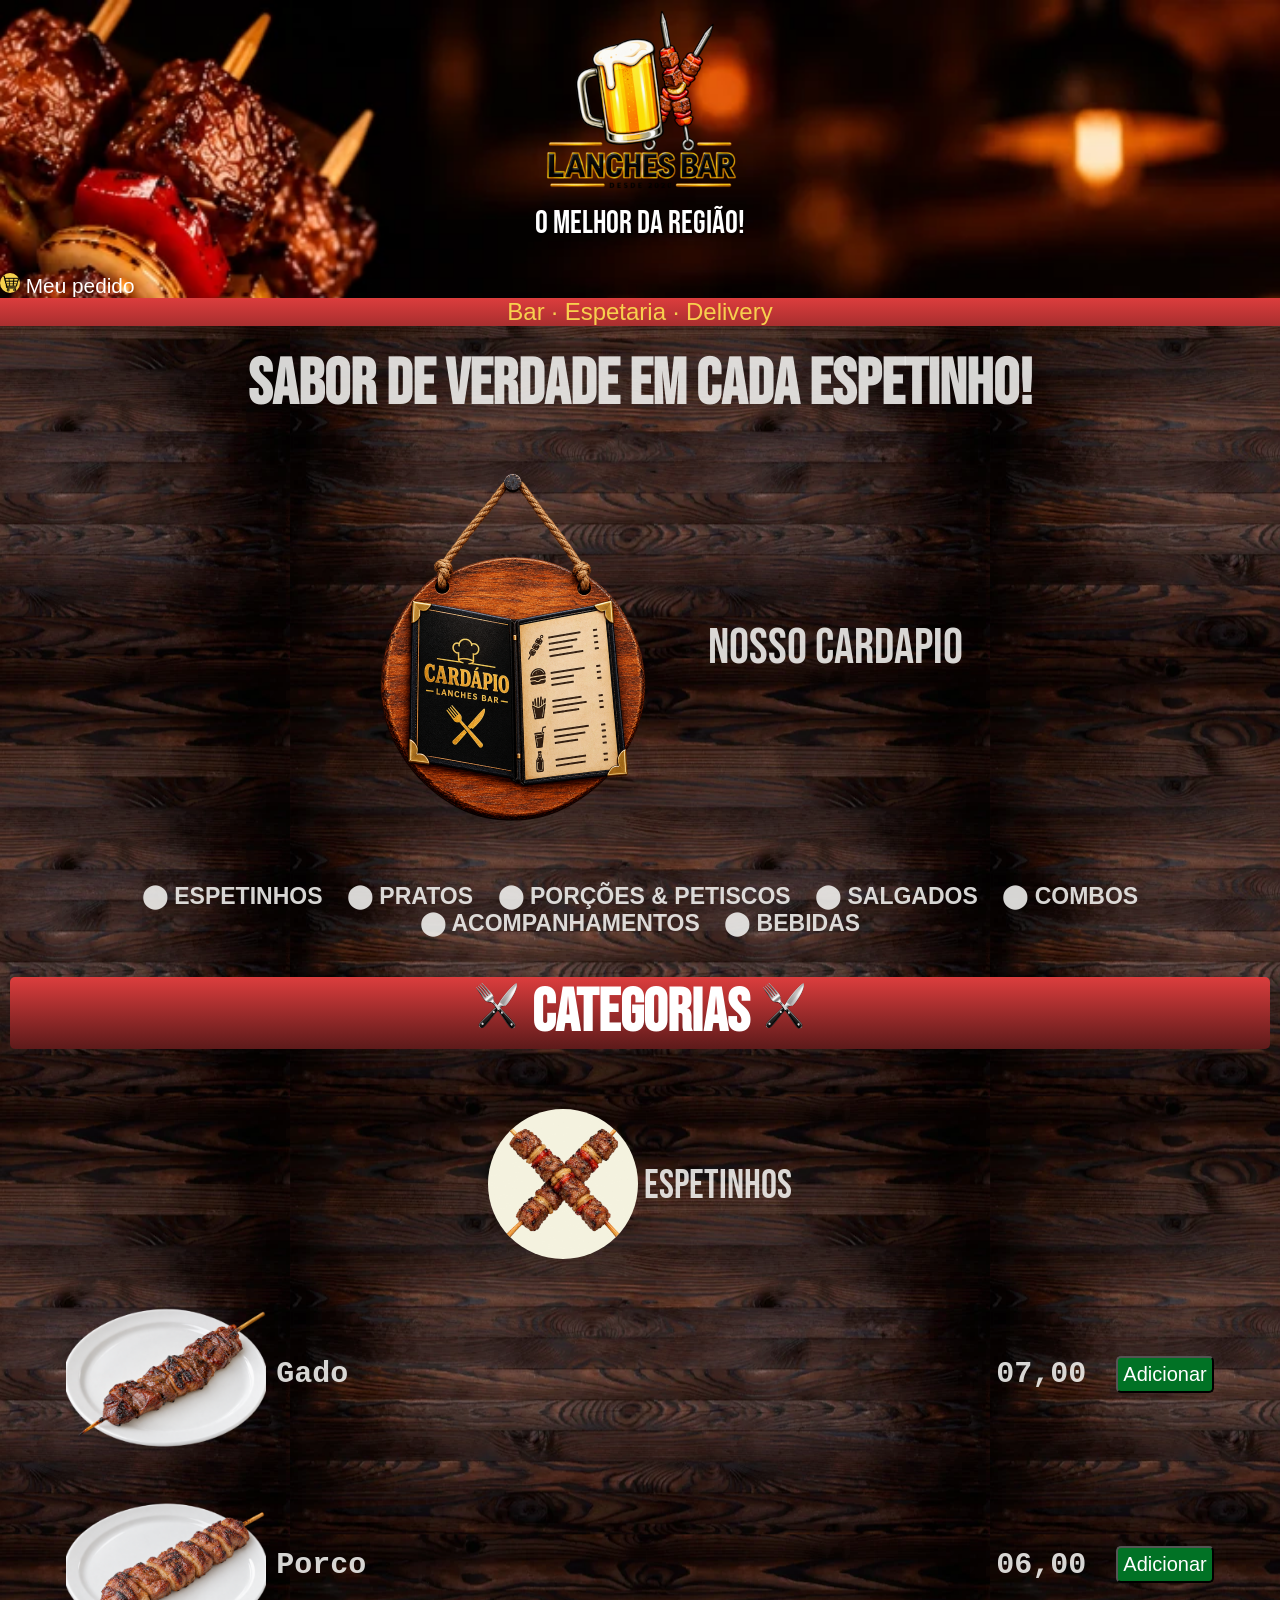
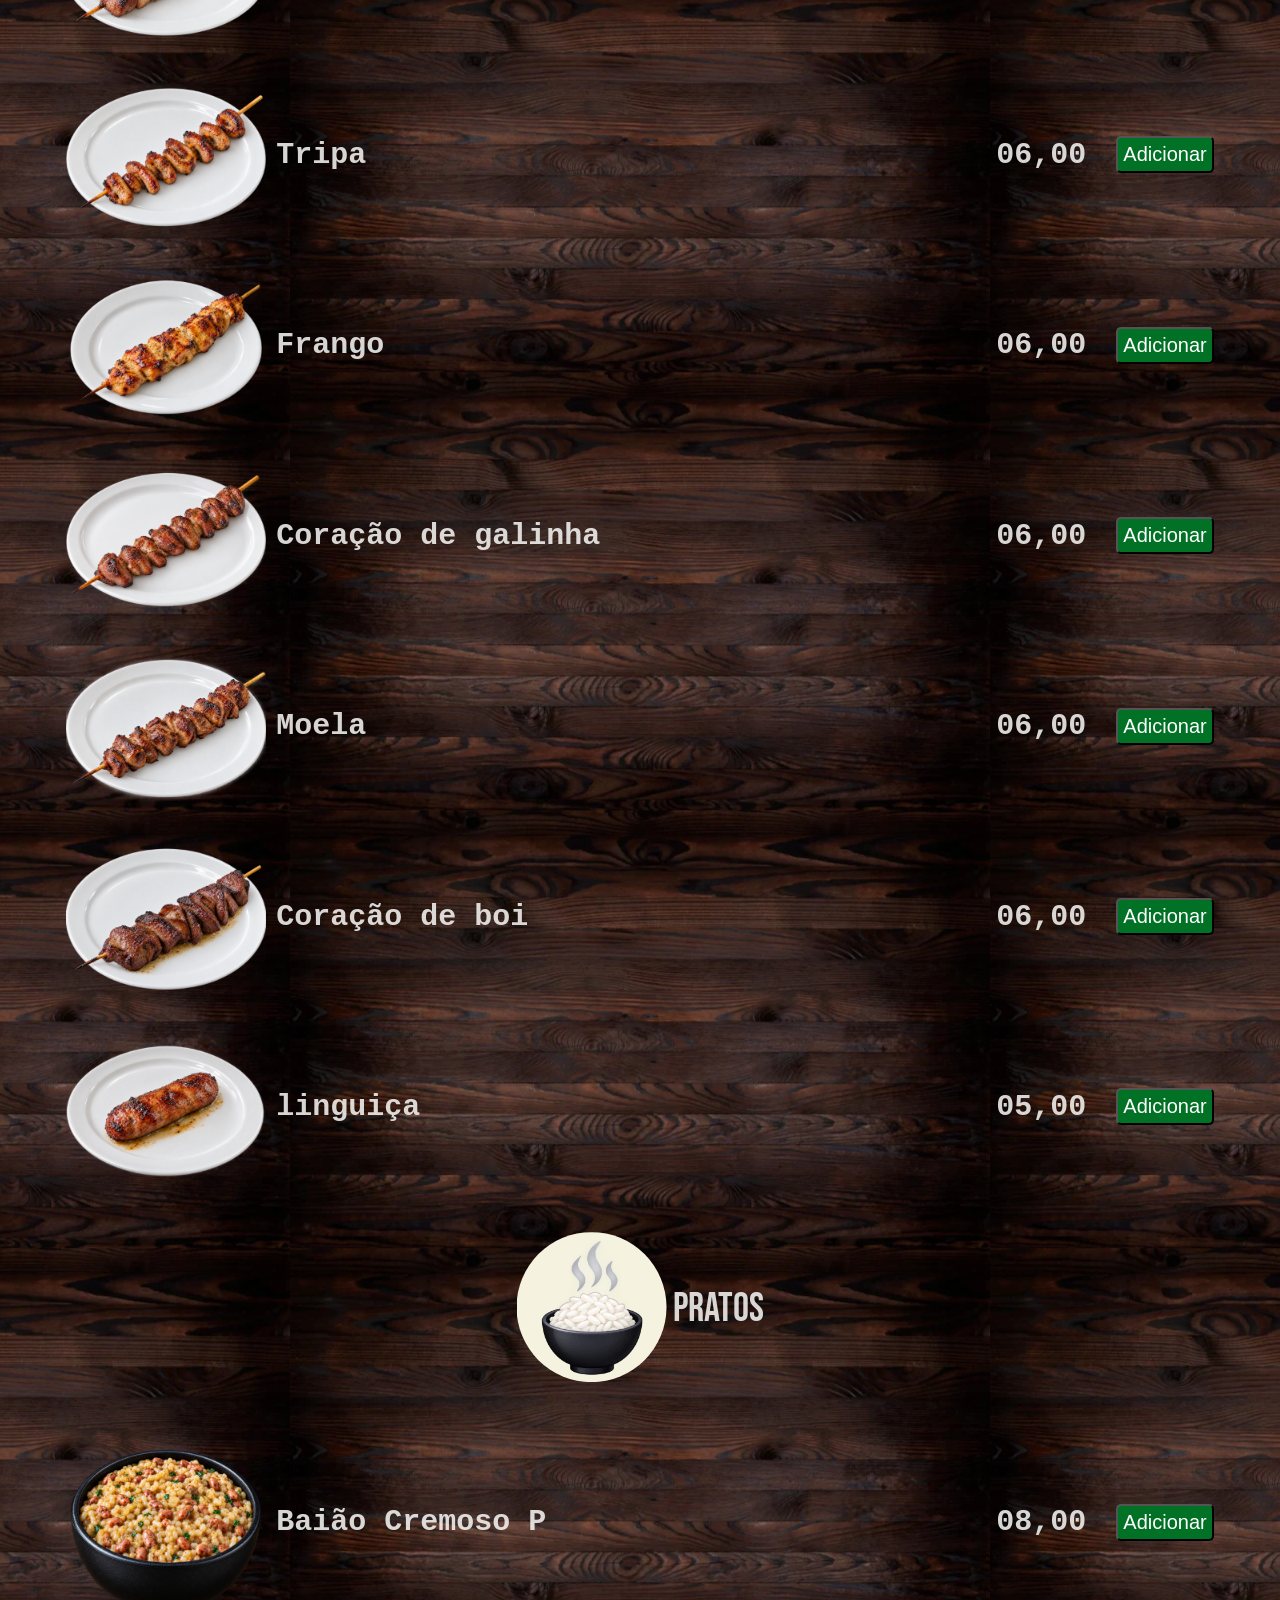
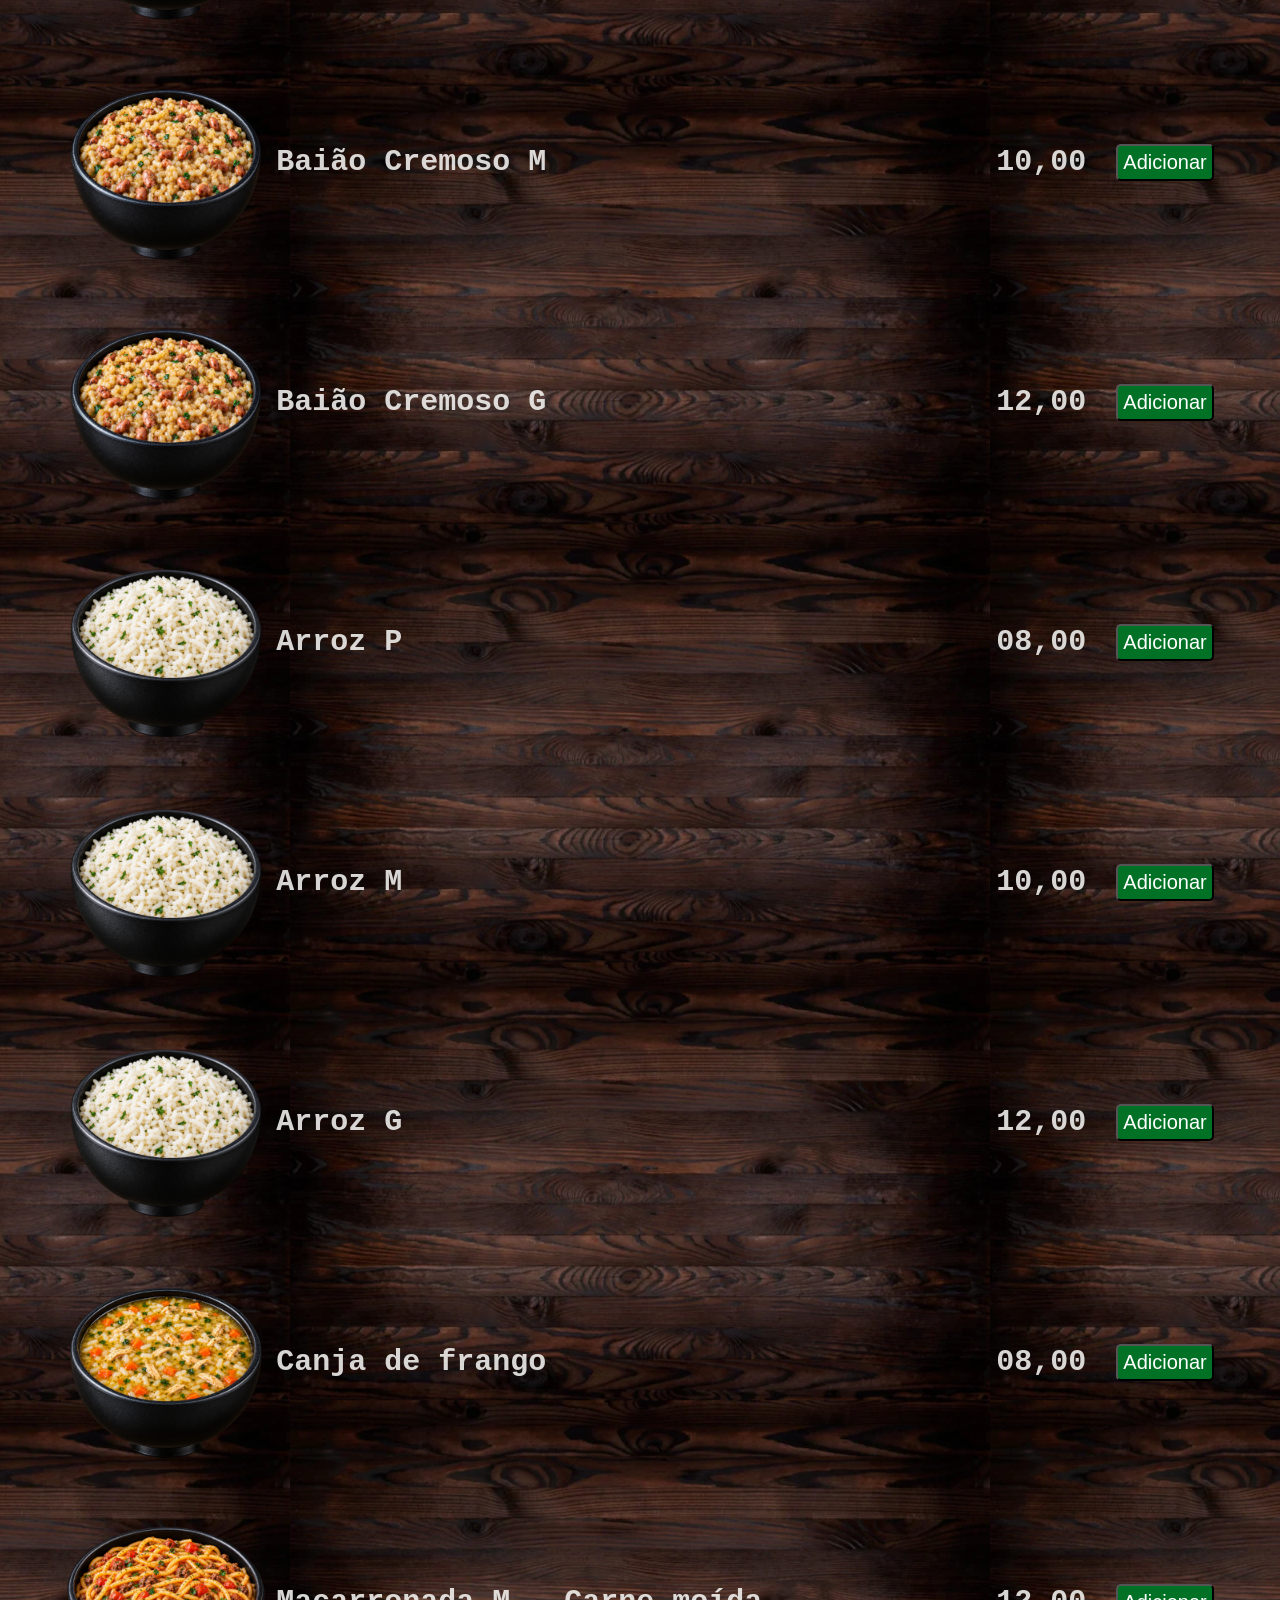
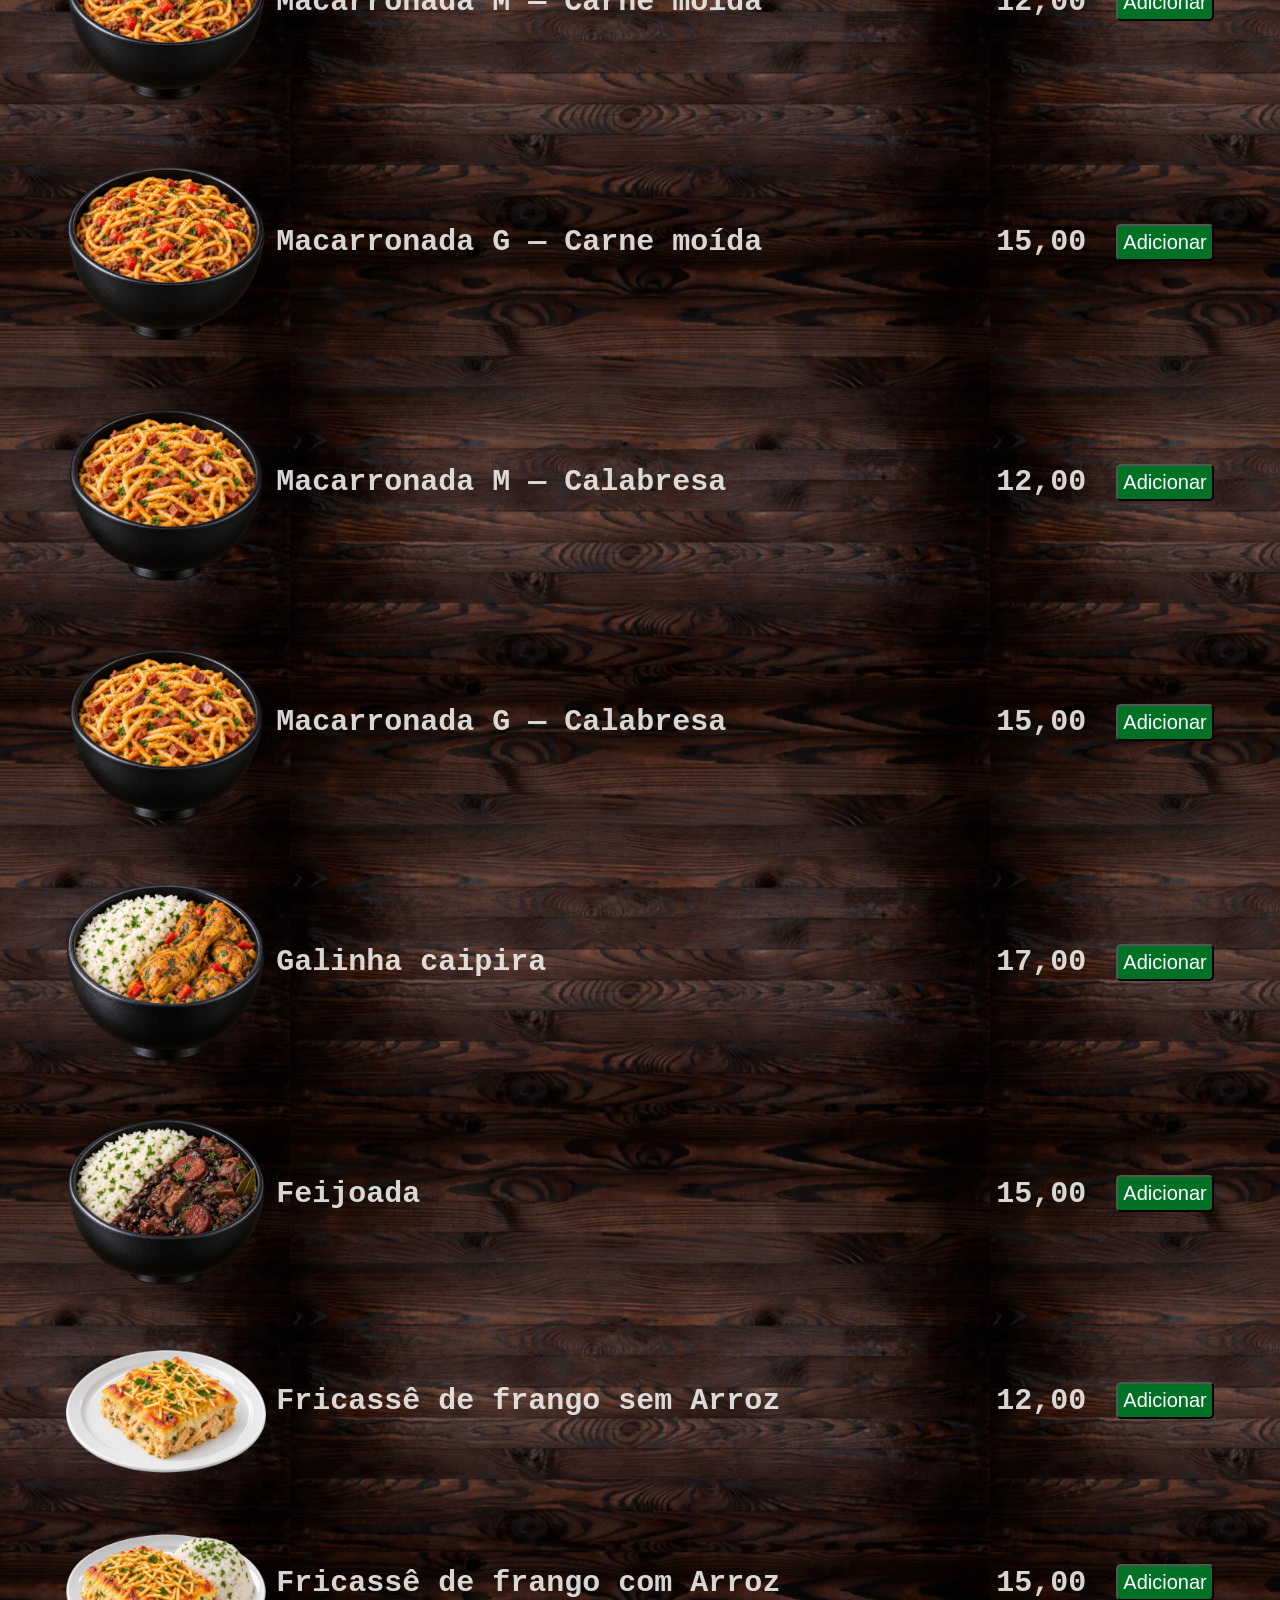
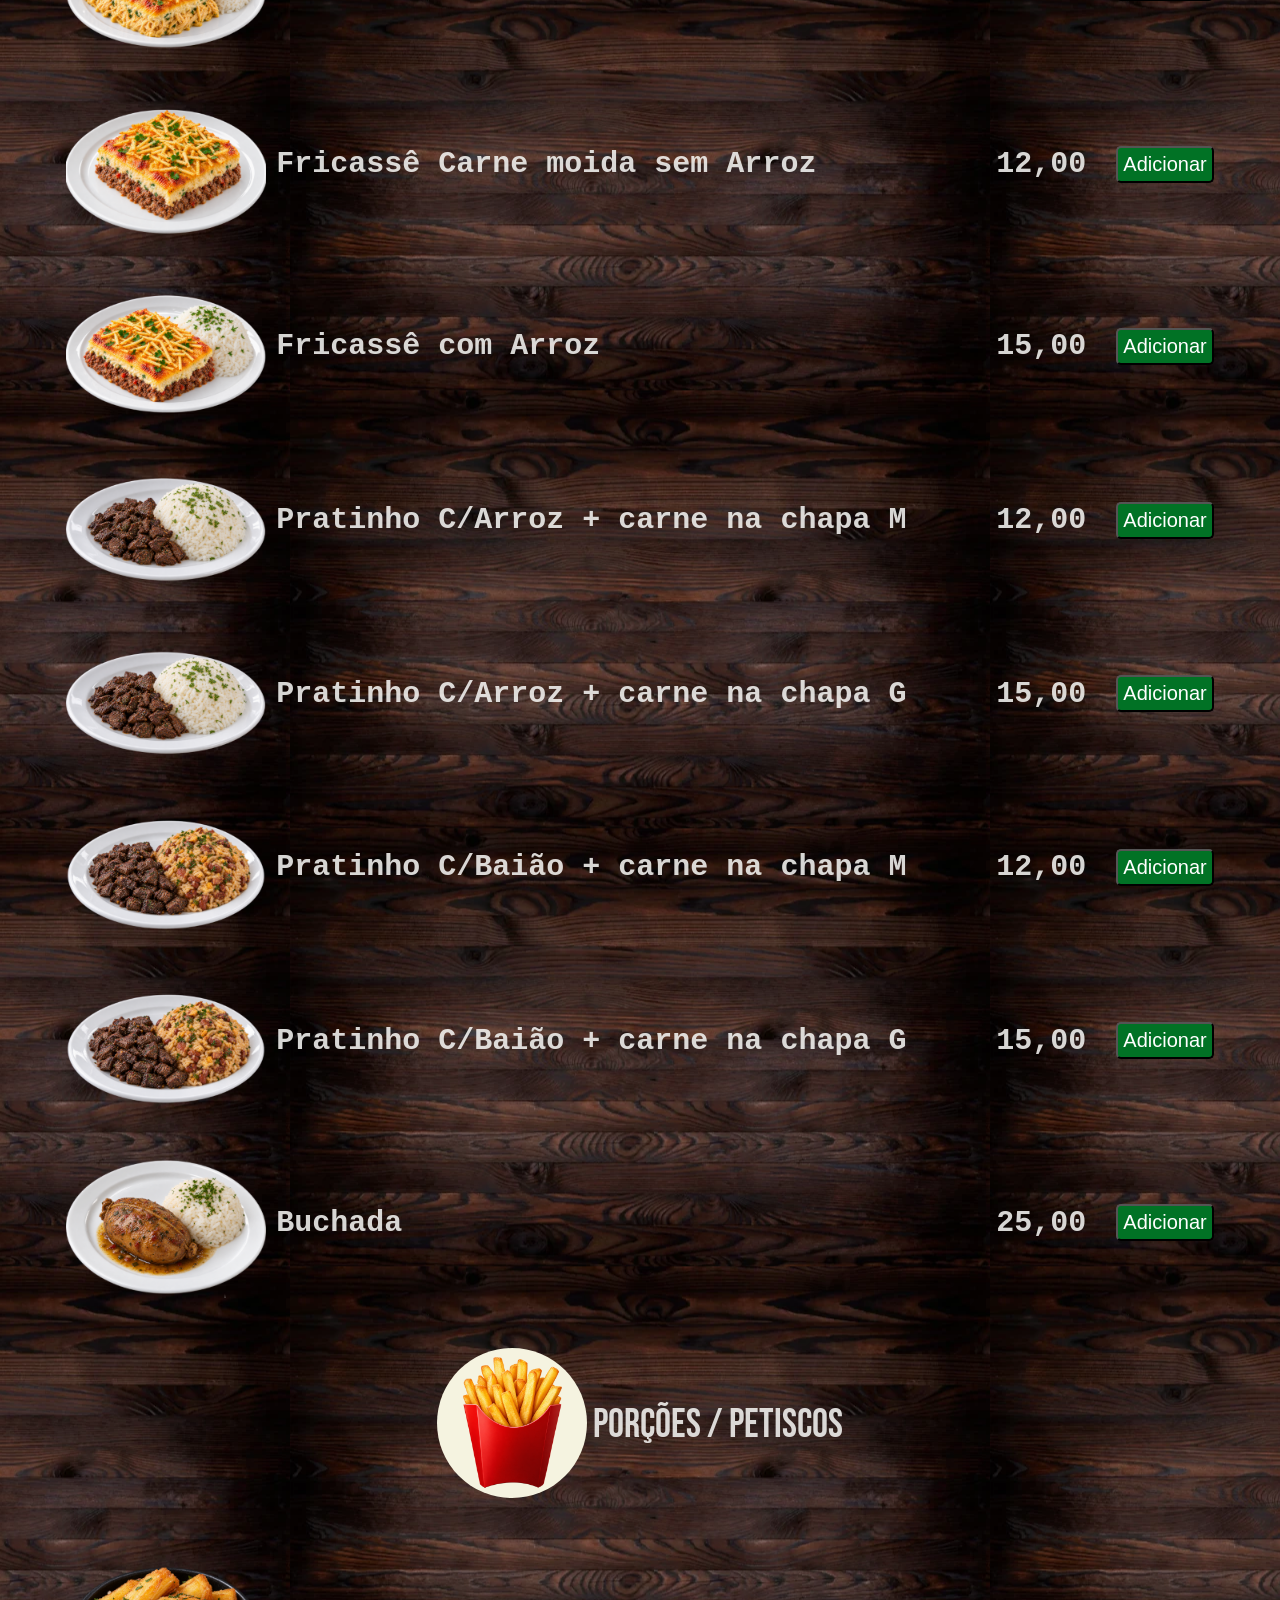
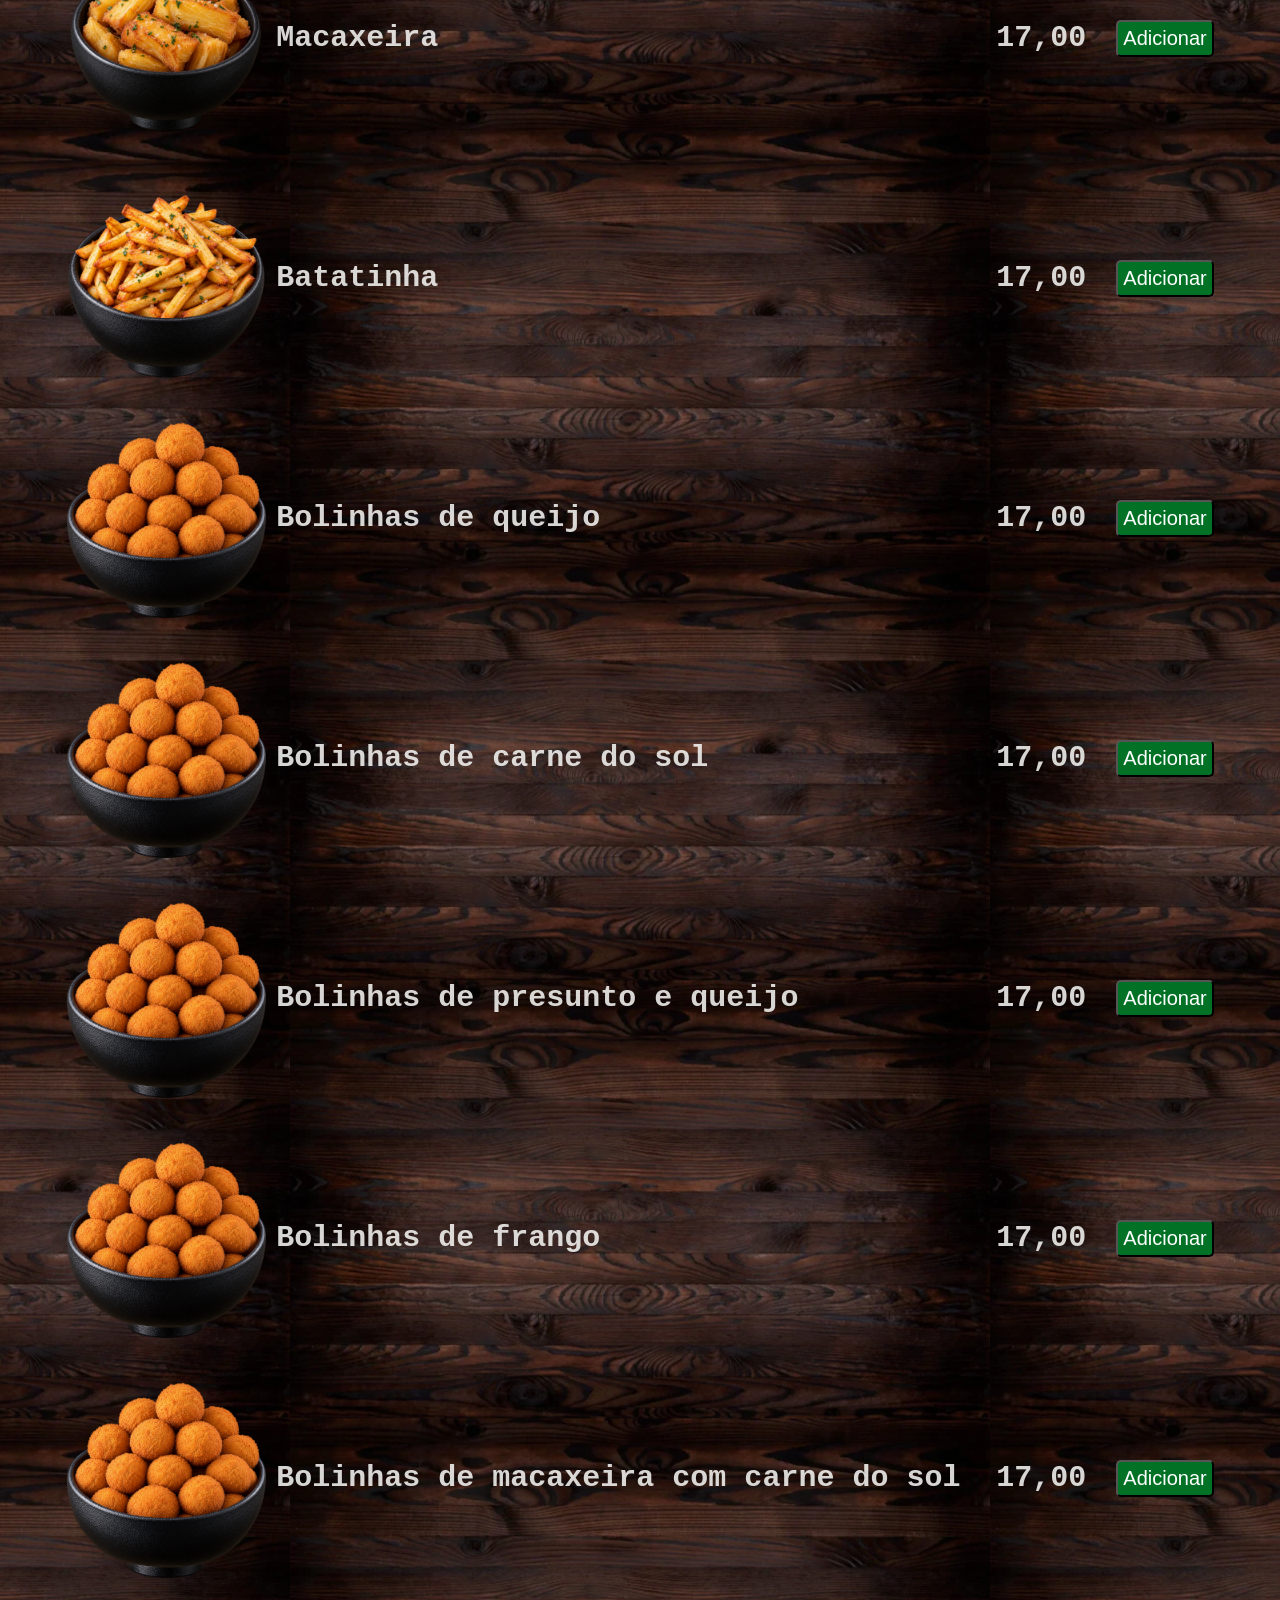
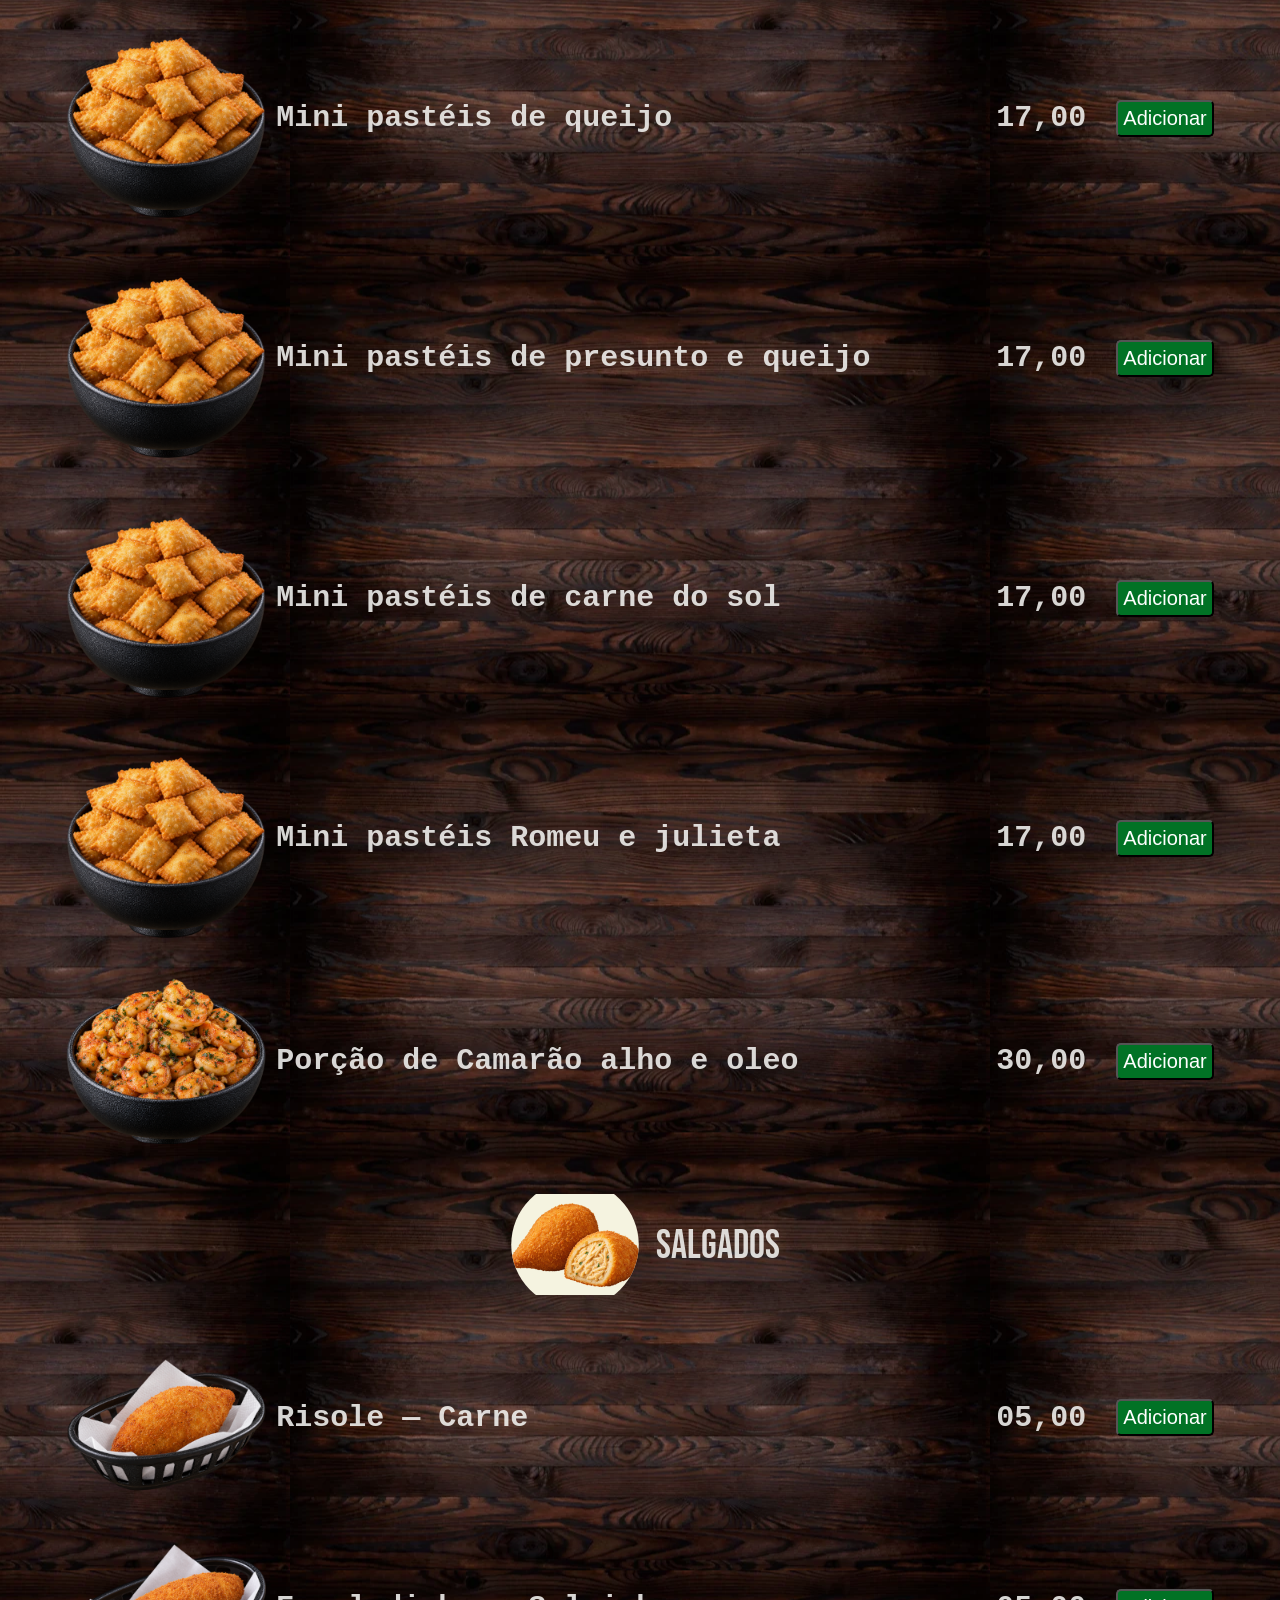
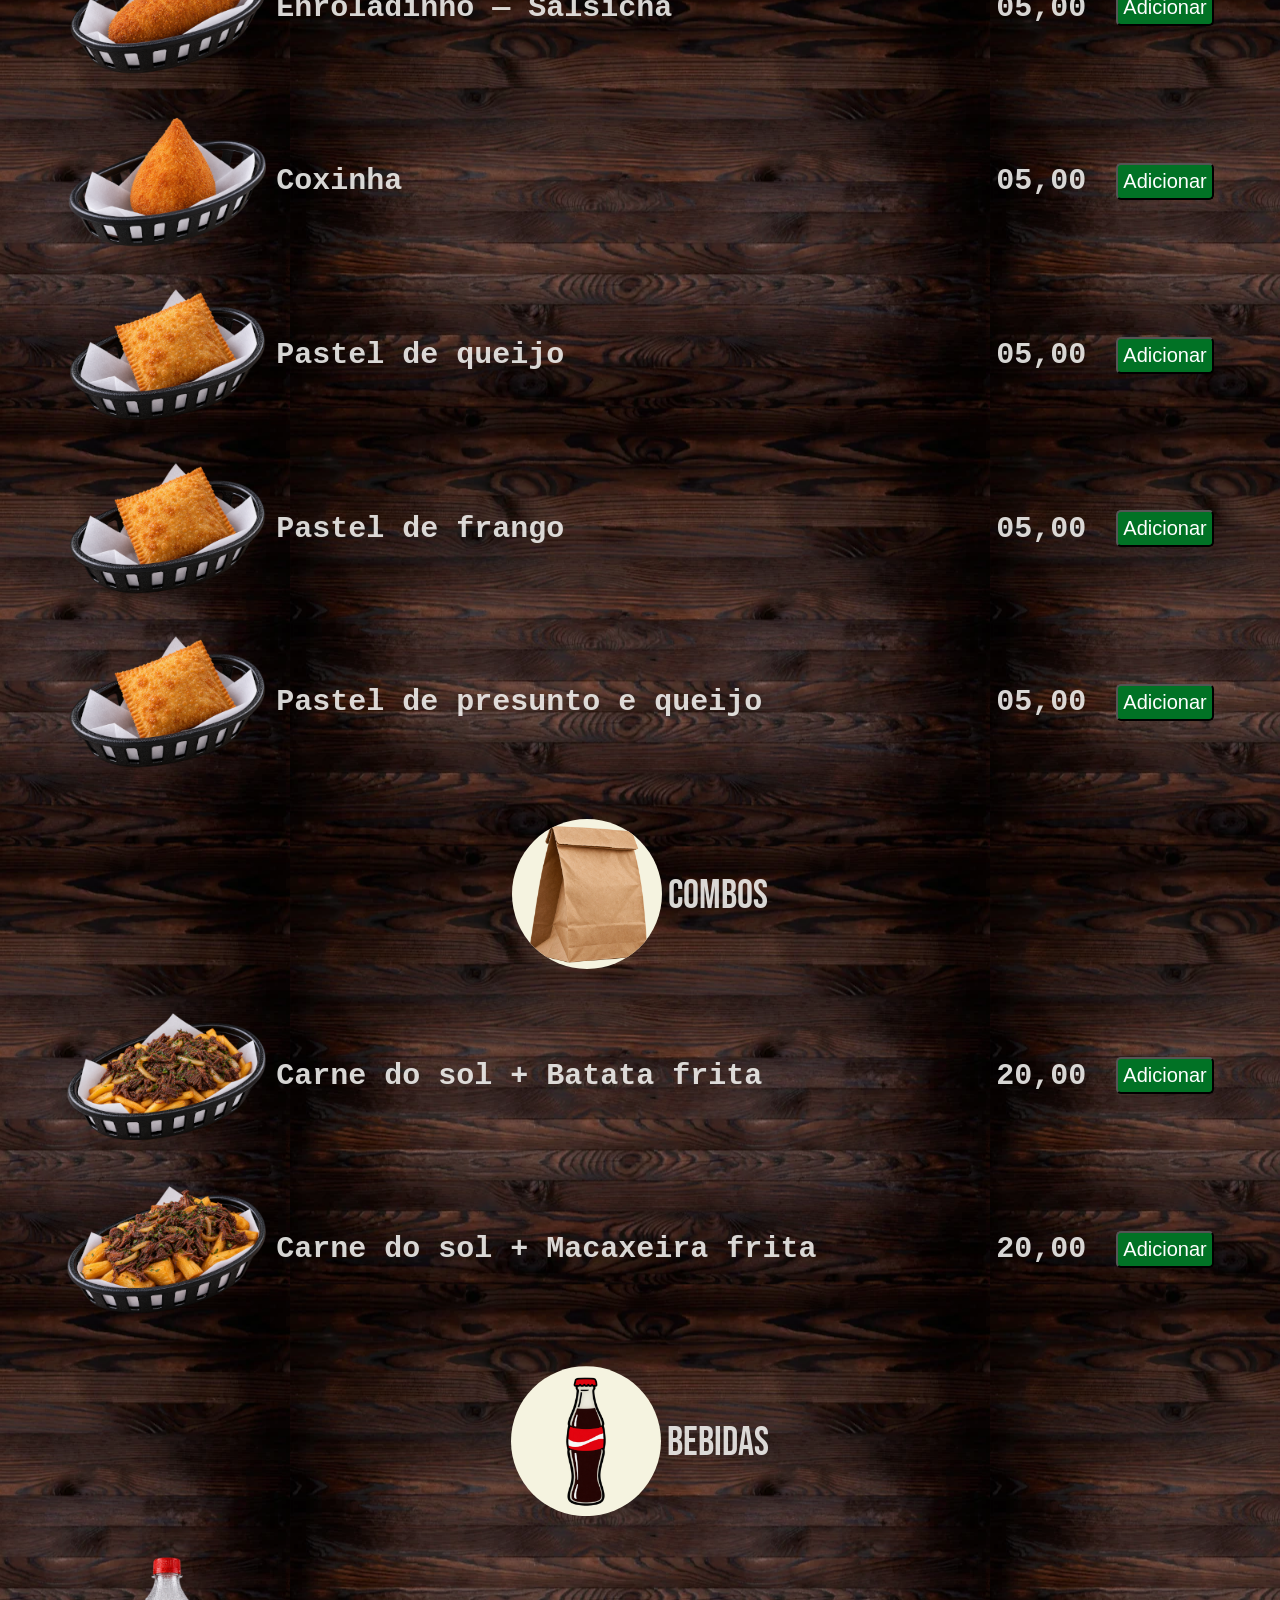
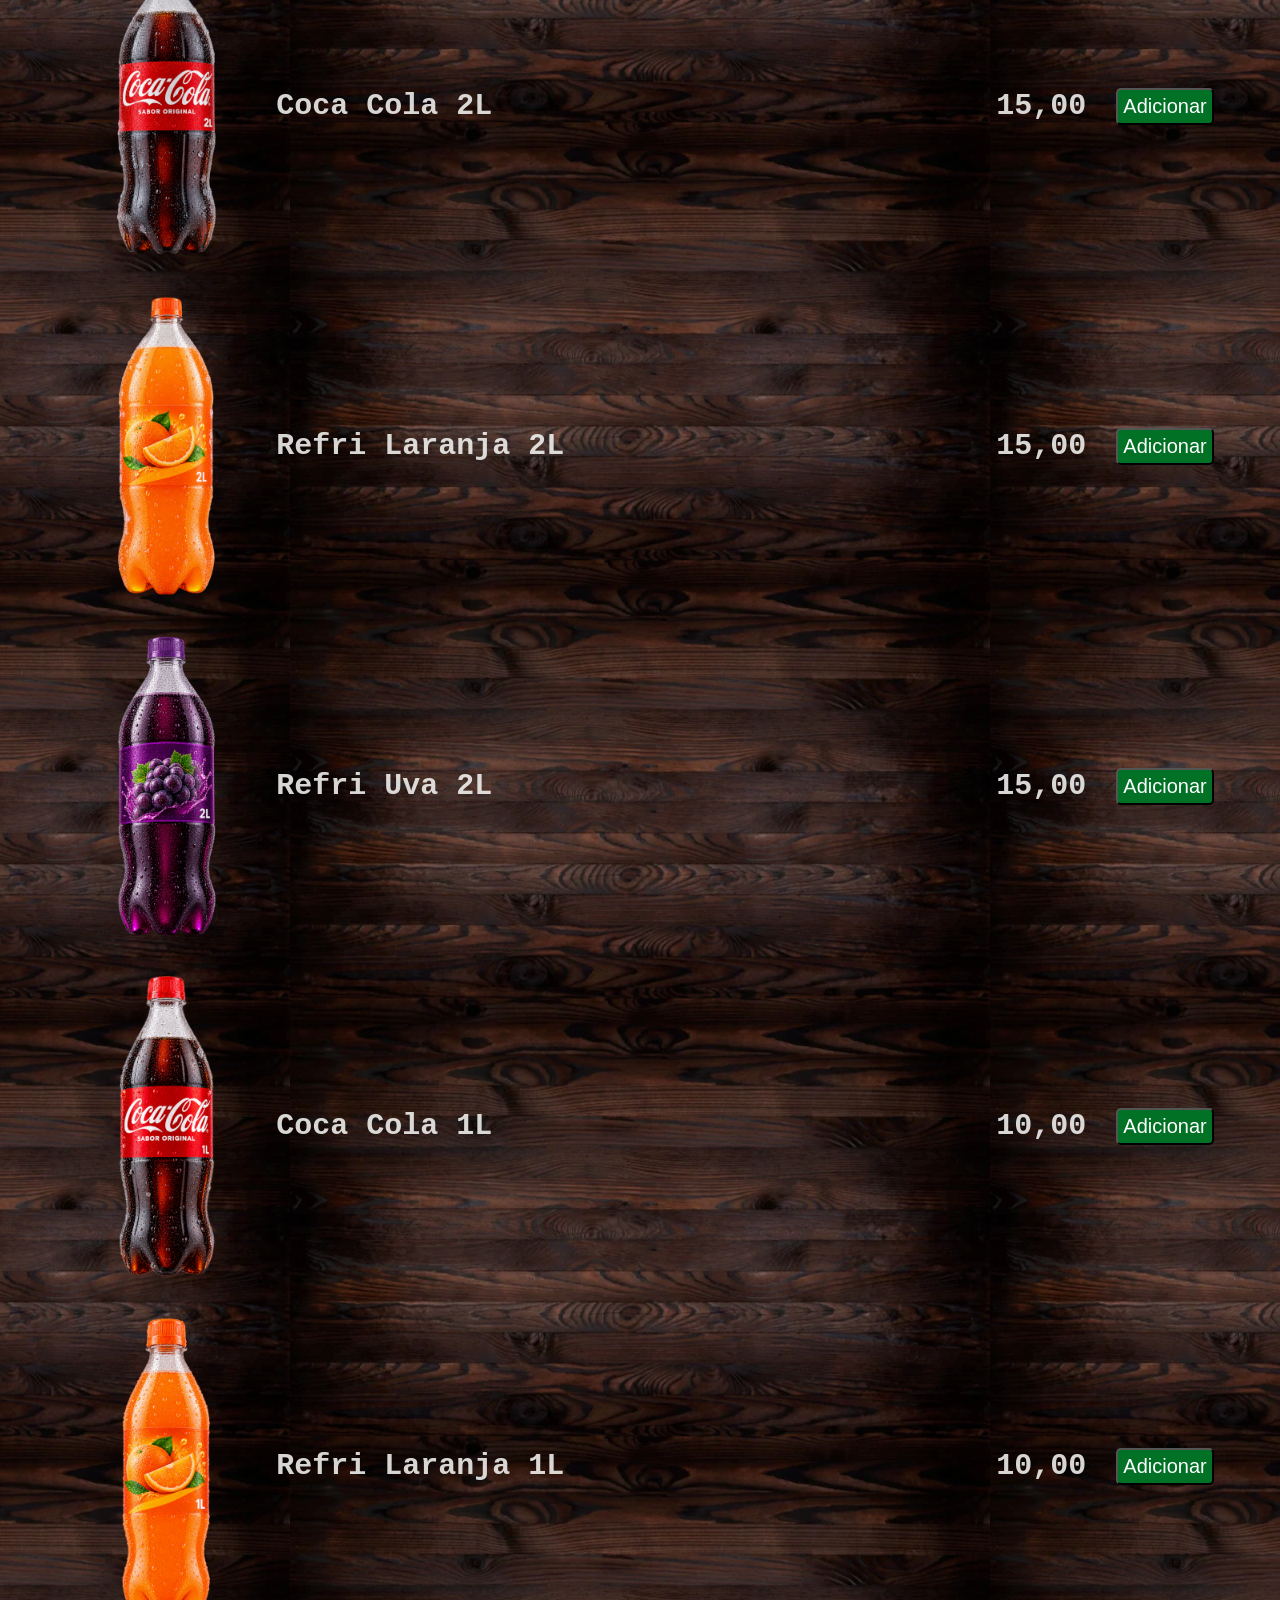
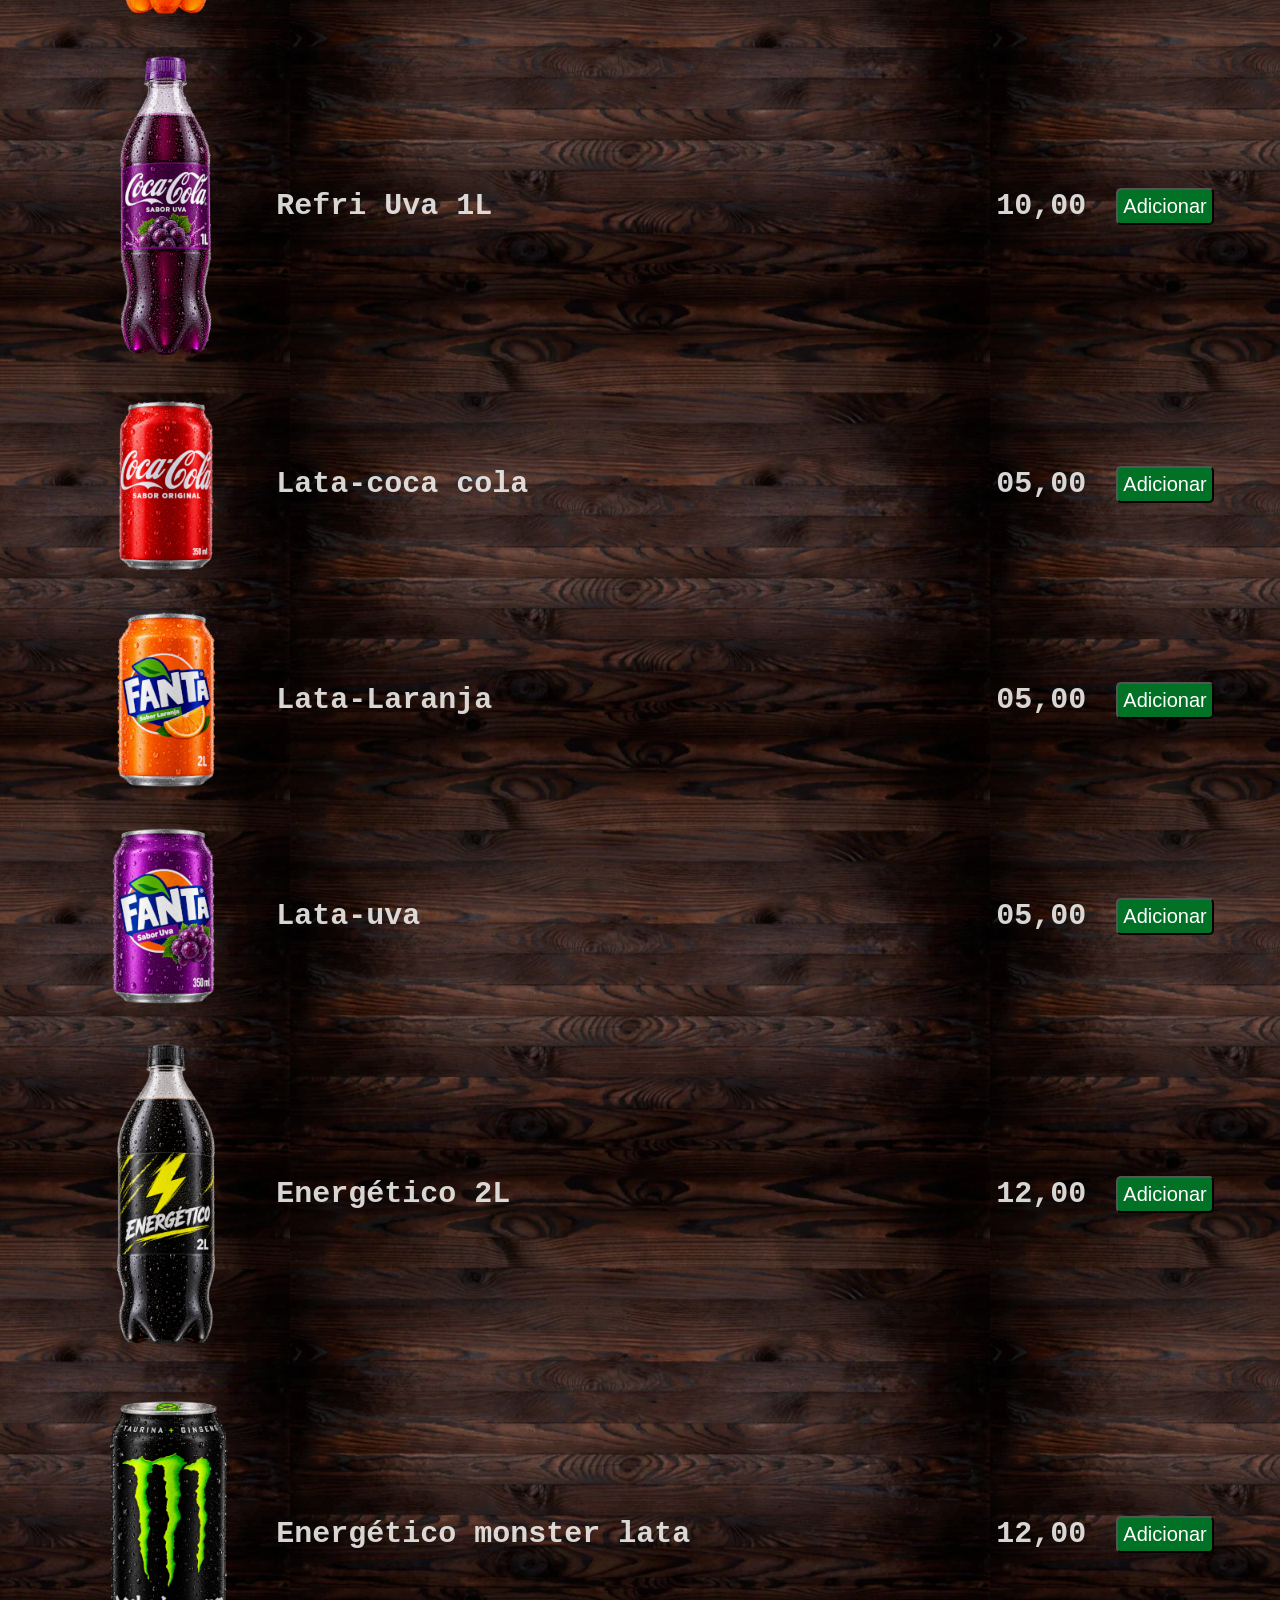
==== commit 2cccd377: "adiconando-fotos-produtos" ====
--- a/index.html
+++ b/index.html
@@ -694,40 +694,44 @@
 
             <article>
                 <h4>
-                    <span>Suco de Maracujá</span>
-                    <strong>05,00</strong>
-                    <button>Adicionar</button>
-                </h4>
-            </article>
-
-            <article>
-                <h4>
-                    <span>Suco de Goiaba</span>
-                    <strong>05,00</strong>
-                    <button>Adicionar</button>
-                </h4>
-            </article>
-
-            <article>
-                <h4>
-                    <span>Suco de Manga</span>
-                    <strong>05,00</strong>
-                    <button>Adicionar</button>
-                </h4>
-            </article>
-
-            <article>
-                <h4>
-                    <span>Suco de Acerola</span>
-                    <strong>05,00</strong>
-                    <button>Adicionar</button>
-                </h4>
-            </article>
-
-
-            <article>
-                <h4>
-                    <span>Vitamina Morango</span>
+                    <img src="imagens/suco-maracuja-250ml.png" alt="">
+                    <span>Suco de Maracujá 250ML</span>
+                    <strong>05,00</strong>
+                    <button>Adicionar</button>
+                </h4>
+            </article>
+
+            <article>
+                <h4>
+                    <img src="imagens/suco-manga-250ml.png" alt="">
+                    <span>Suco de Manga 250ML</span>
+                    <strong>05,00</strong>
+                    <button>Adicionar</button>
+                </h4>
+            </article>
+
+            <article>
+                <h4>
+                    <img src="imagens/suco-acerola-250ml.png" alt="">
+                    <span>Suco de Acerola 250ML</span>
+                    <strong>05,00</strong>
+                    <button>Adicionar</button>
+                </h4>
+            </article>
+
+            <article>
+                <h4>
+                    <img src="imagens/suco-goiaba-250ml.png" alt="">
+                    <span>Suco de Goiaba 250ML</span>
+                    <strong>05,00</strong>
+                    <button>Adicionar</button>
+                </h4>
+            </article>
+
+            <article>
+                <h4>
+                    <img src="imagens/img-vitamina-morango-250ml.png" alt="">
+                    <span>Vitamina Morango 250ML</span>
                     <strong>07,00</strong>
                     <button>Adicionar</button>
                 </h4>
@@ -735,7 +739,8 @@
 
             <article>
                 <h4>
-                    <span>Vitamina Graviola</span>
+                    <img src="imagens/img-vitamina-graviola-250ml.png" alt="">
+                    <span>Vitamina Graviola 250ML</span>
                     <strong>07,00</strong>
                     <button>Adicionar</button>
                 </h4>
@@ -743,7 +748,8 @@
 
             <article>
                 <h4>
-                    <span>Vitamina Goiaba</span>
+                    <img src="imagens/img-vitamina-goiaba-250ml.png" alt="">
+                    <span>Vitamina Goiaba 250ML</span>
                     <strong>07,00</strong>
                     <button>Adicionar</button>
                 </h4>
@@ -751,7 +757,8 @@
 
             <article>
                 <h4>
-                    <span>Vitamina Acerola</span>
+                    <img src="imagens/img-vitamina-acerola-250ml.png" alt="">
+                    <span>Vitamina Acerola 250ML</span>
                     <strong>07,00</strong>
                     <button>Adicionar</button>
                 </h4>
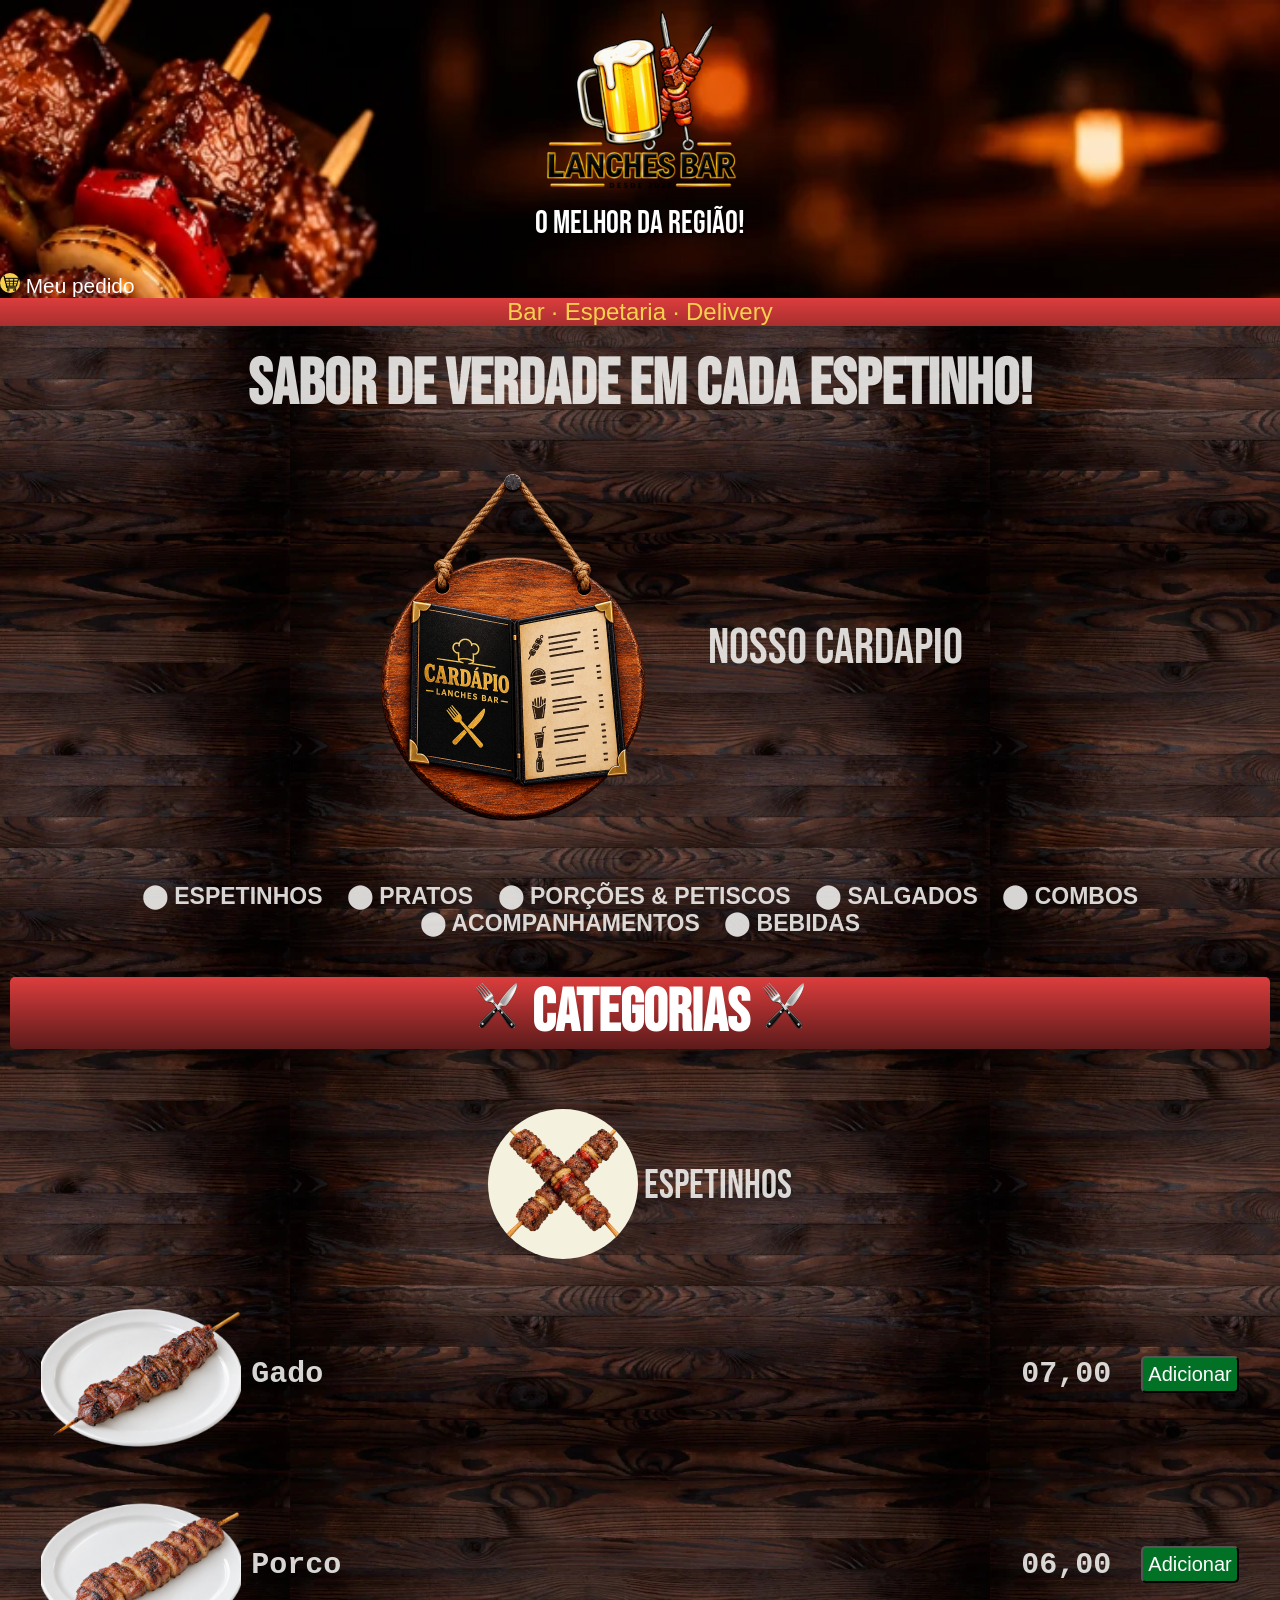
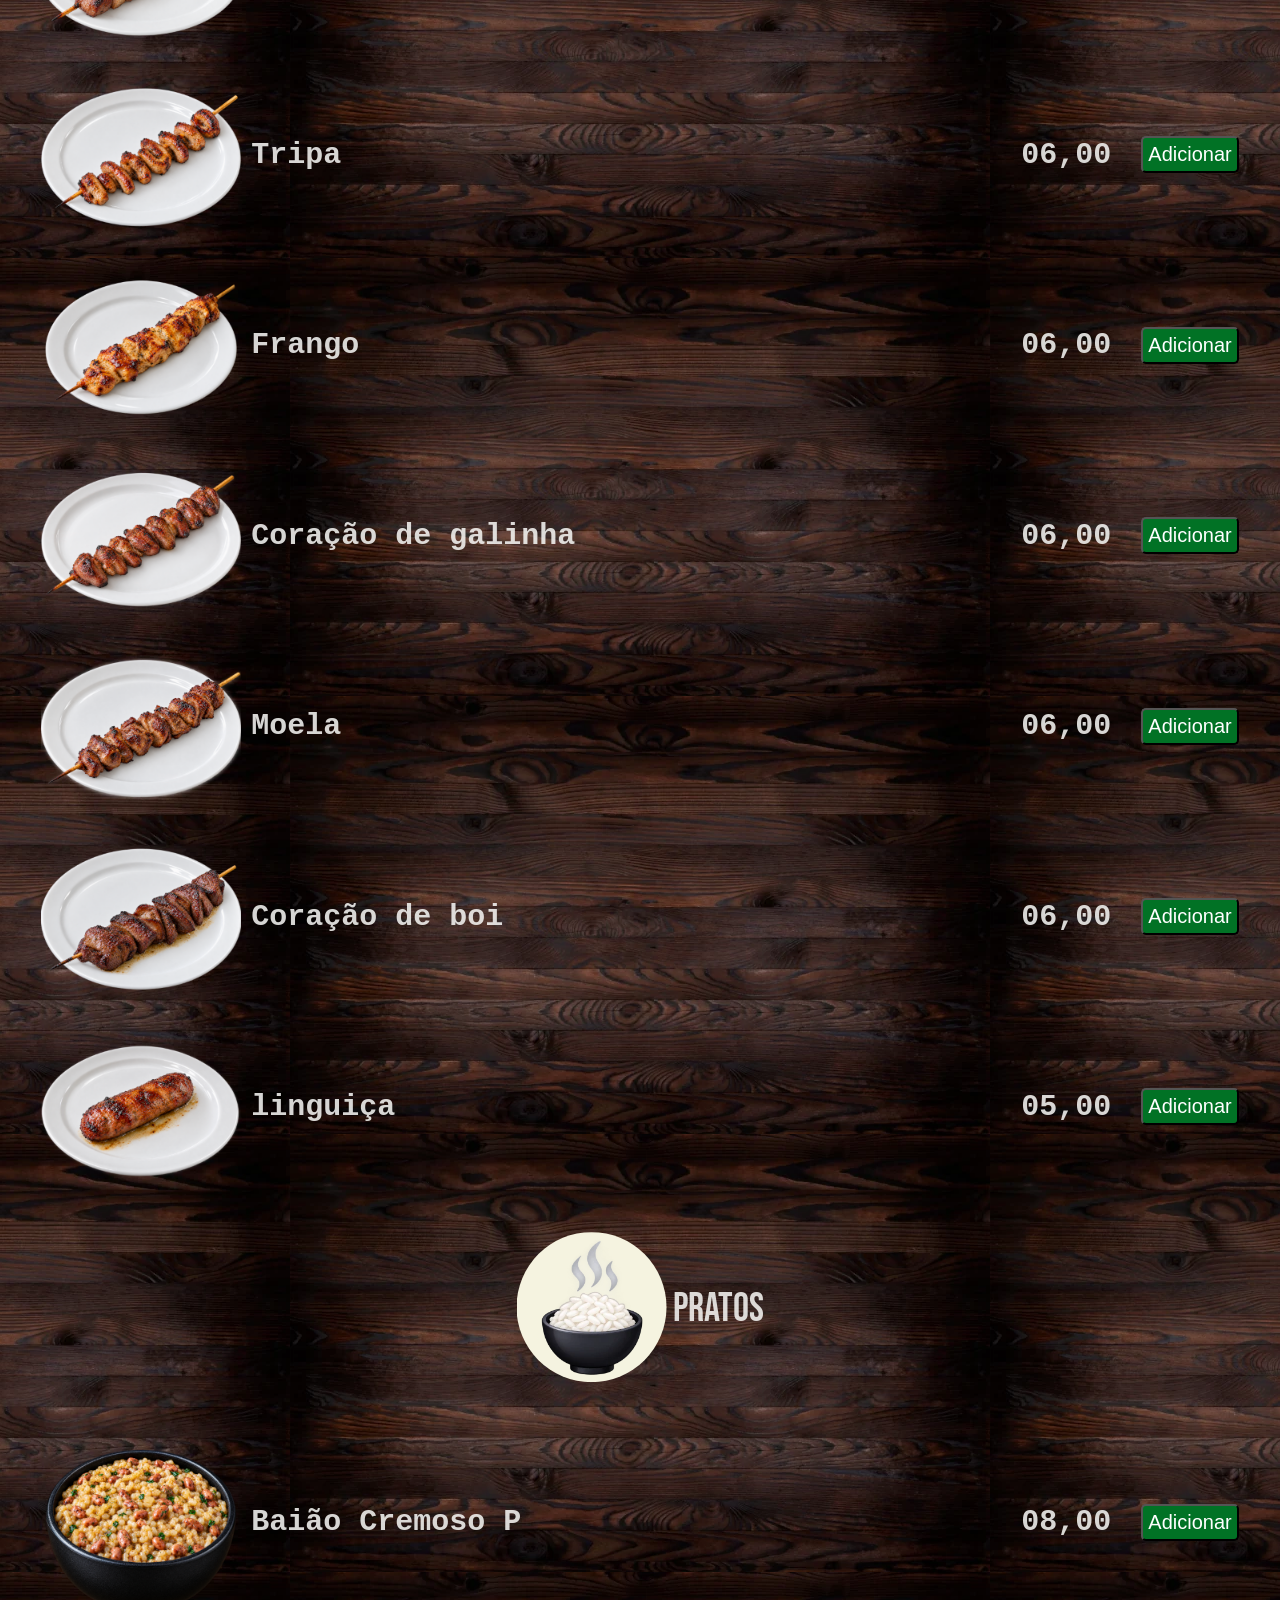
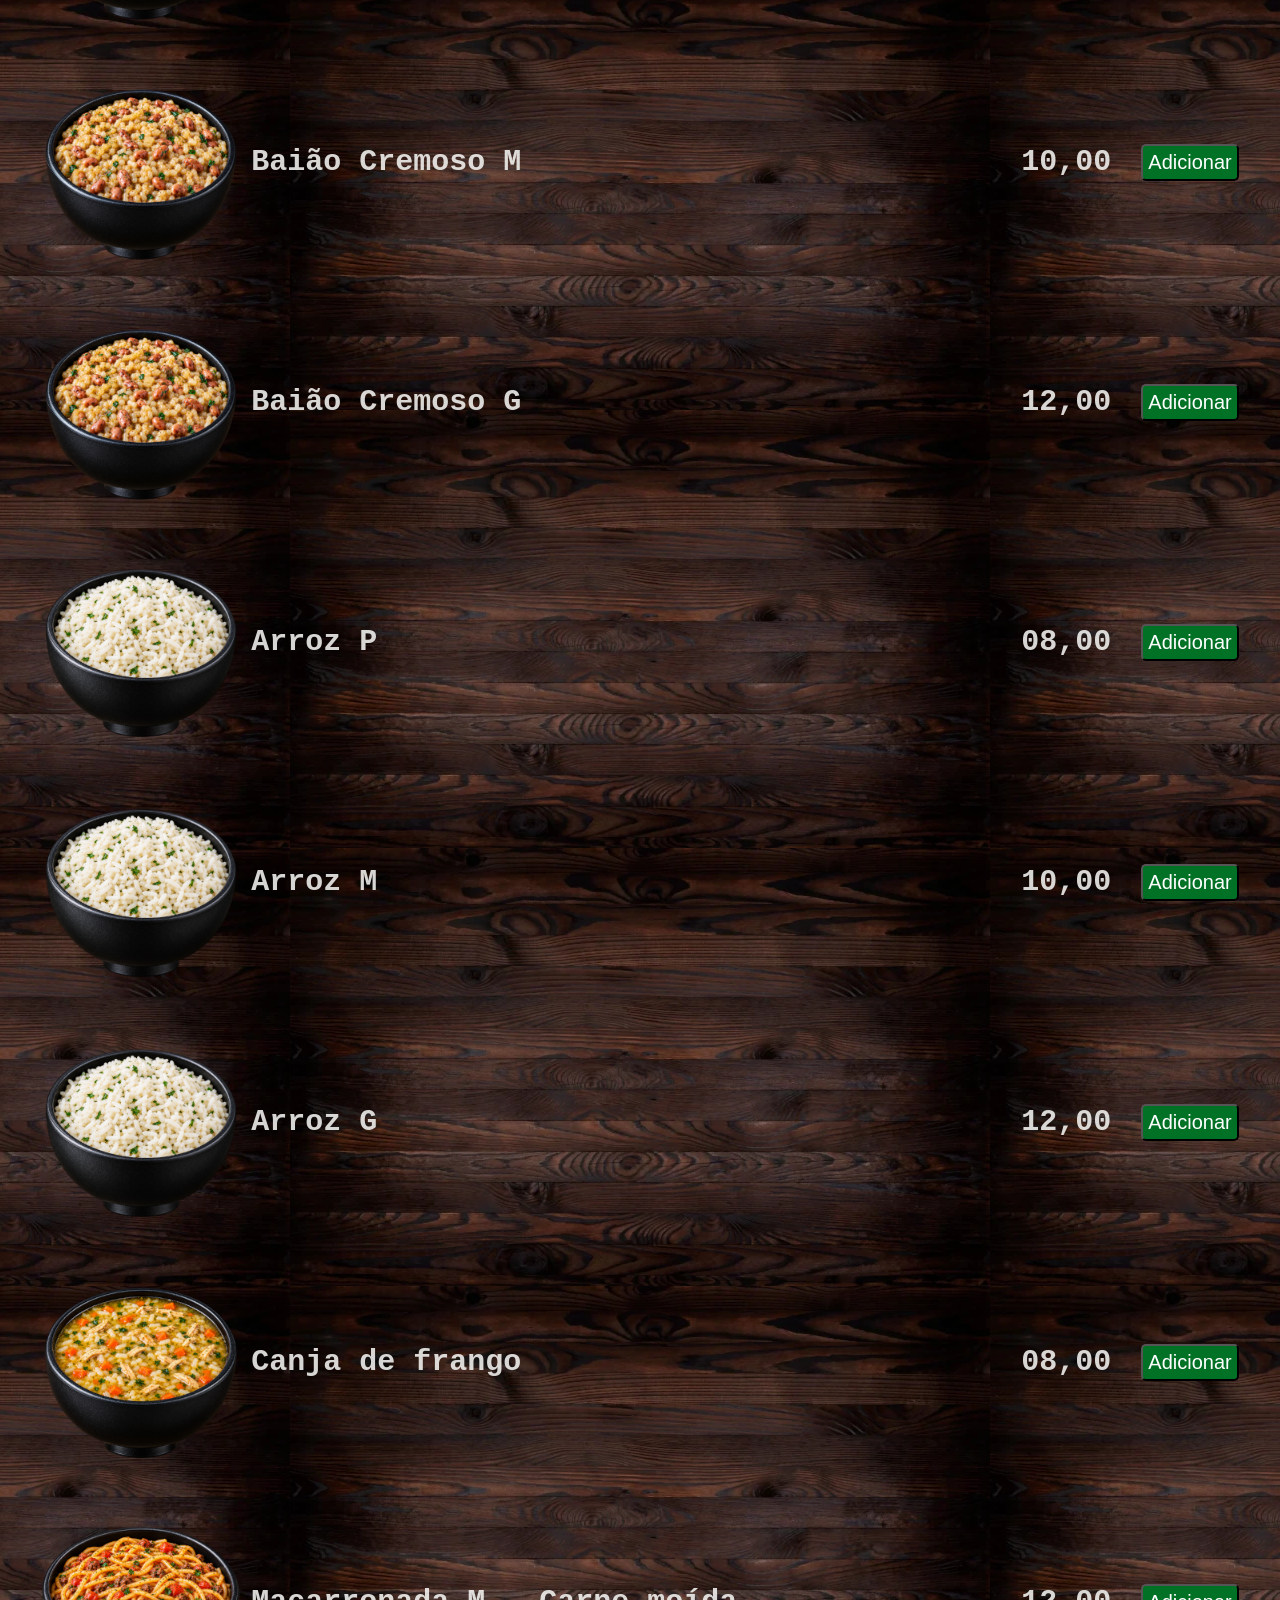
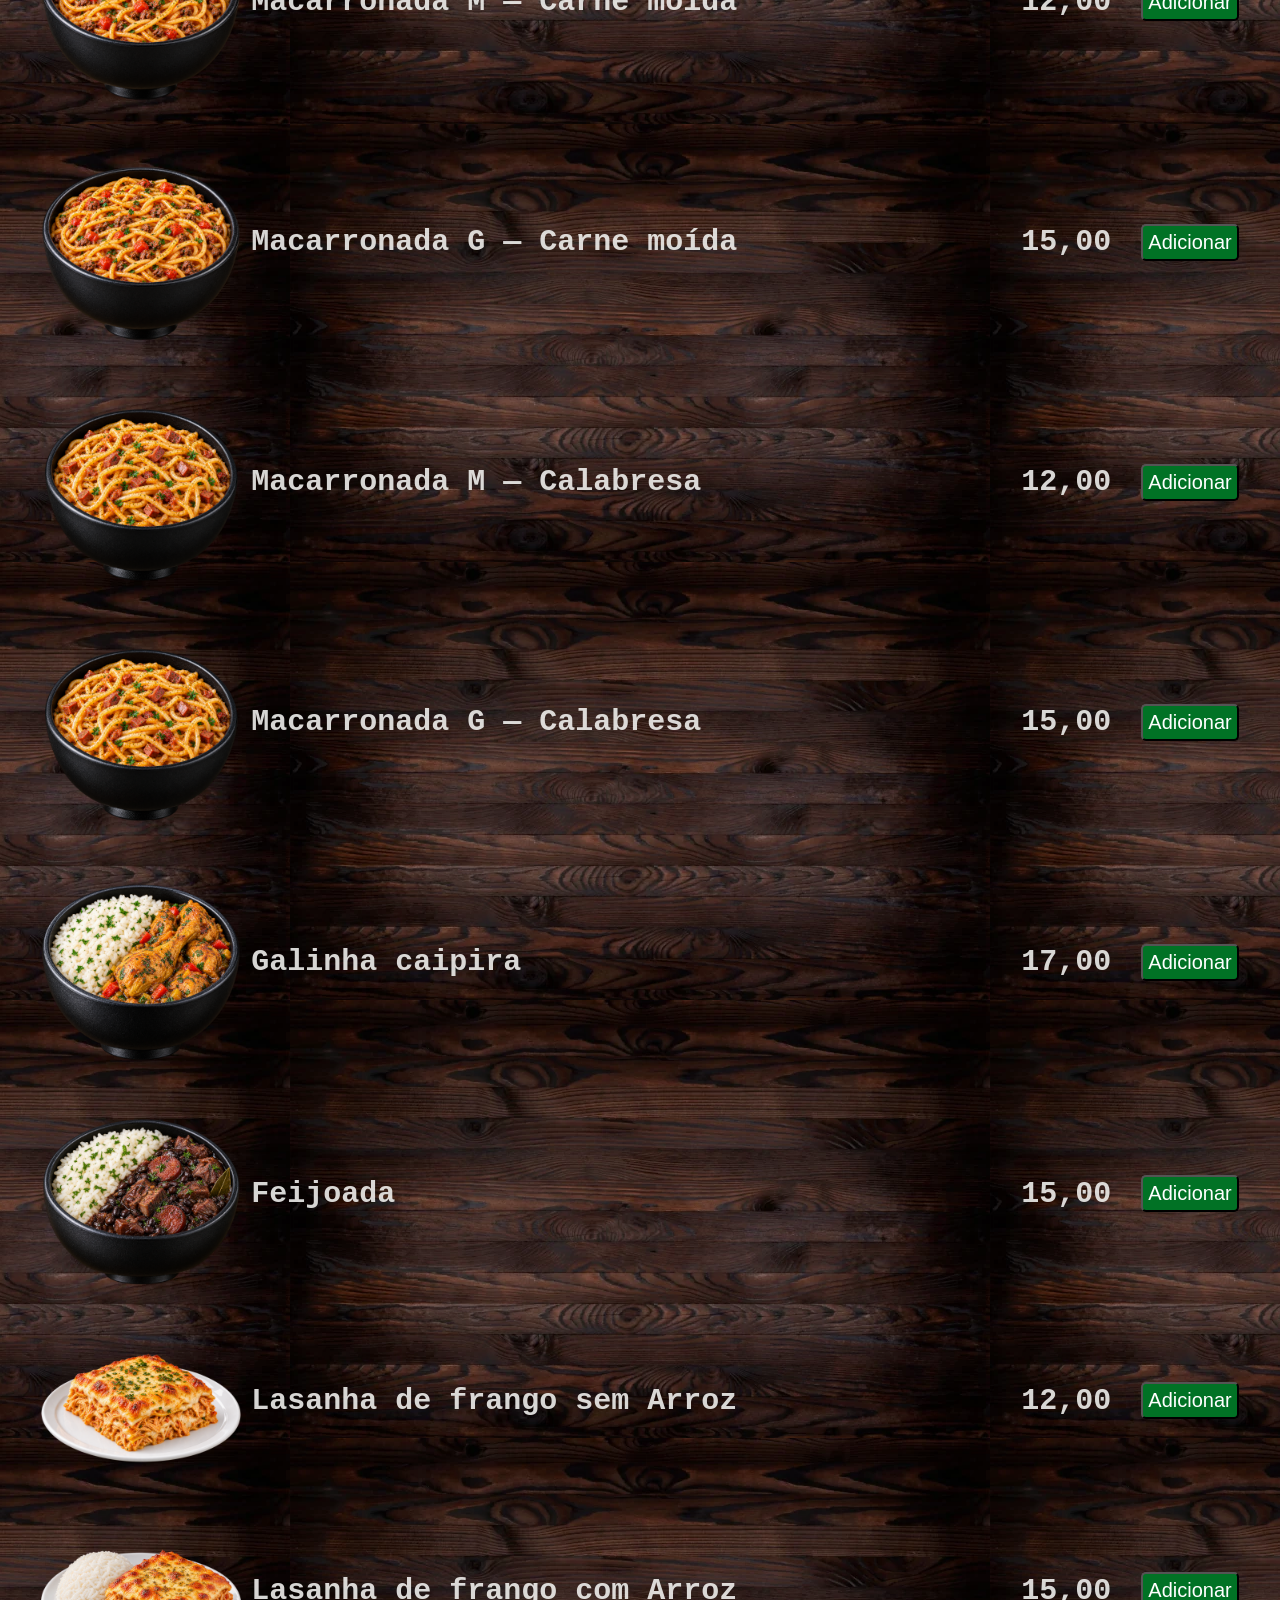
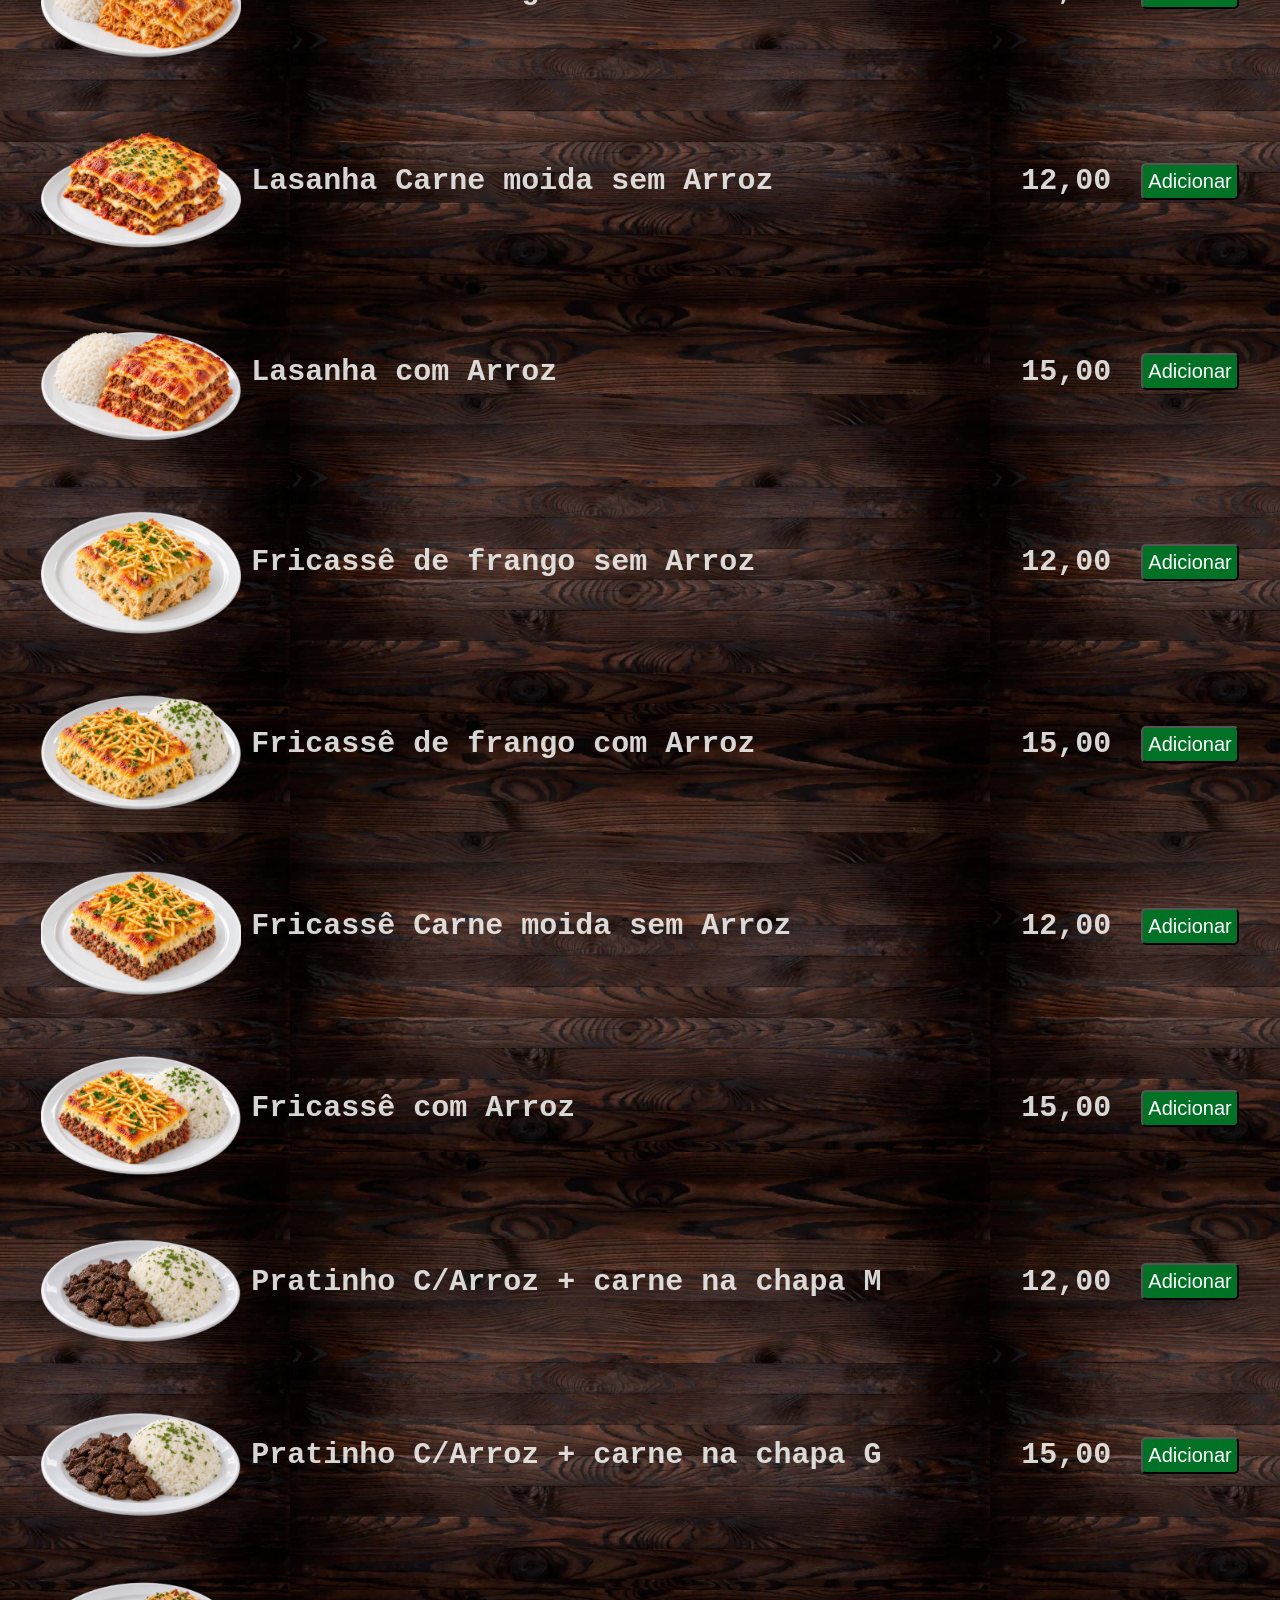
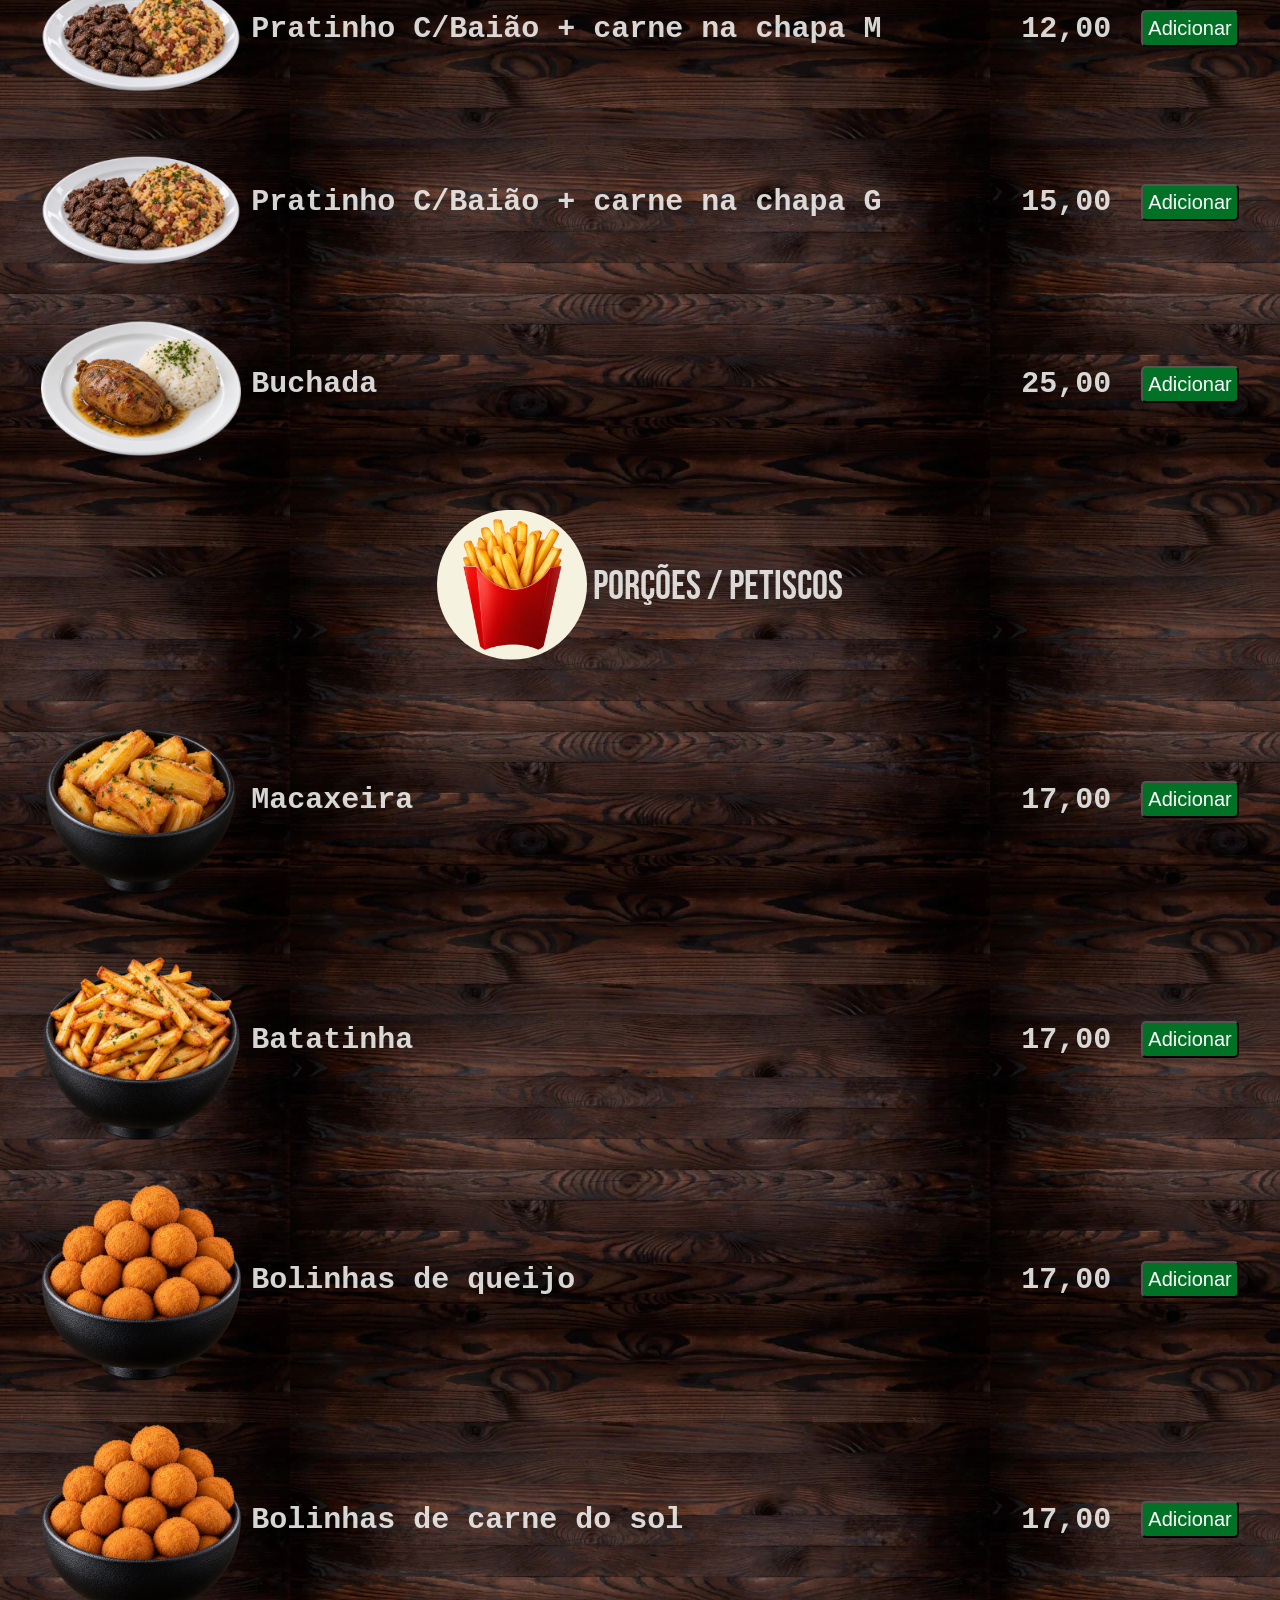
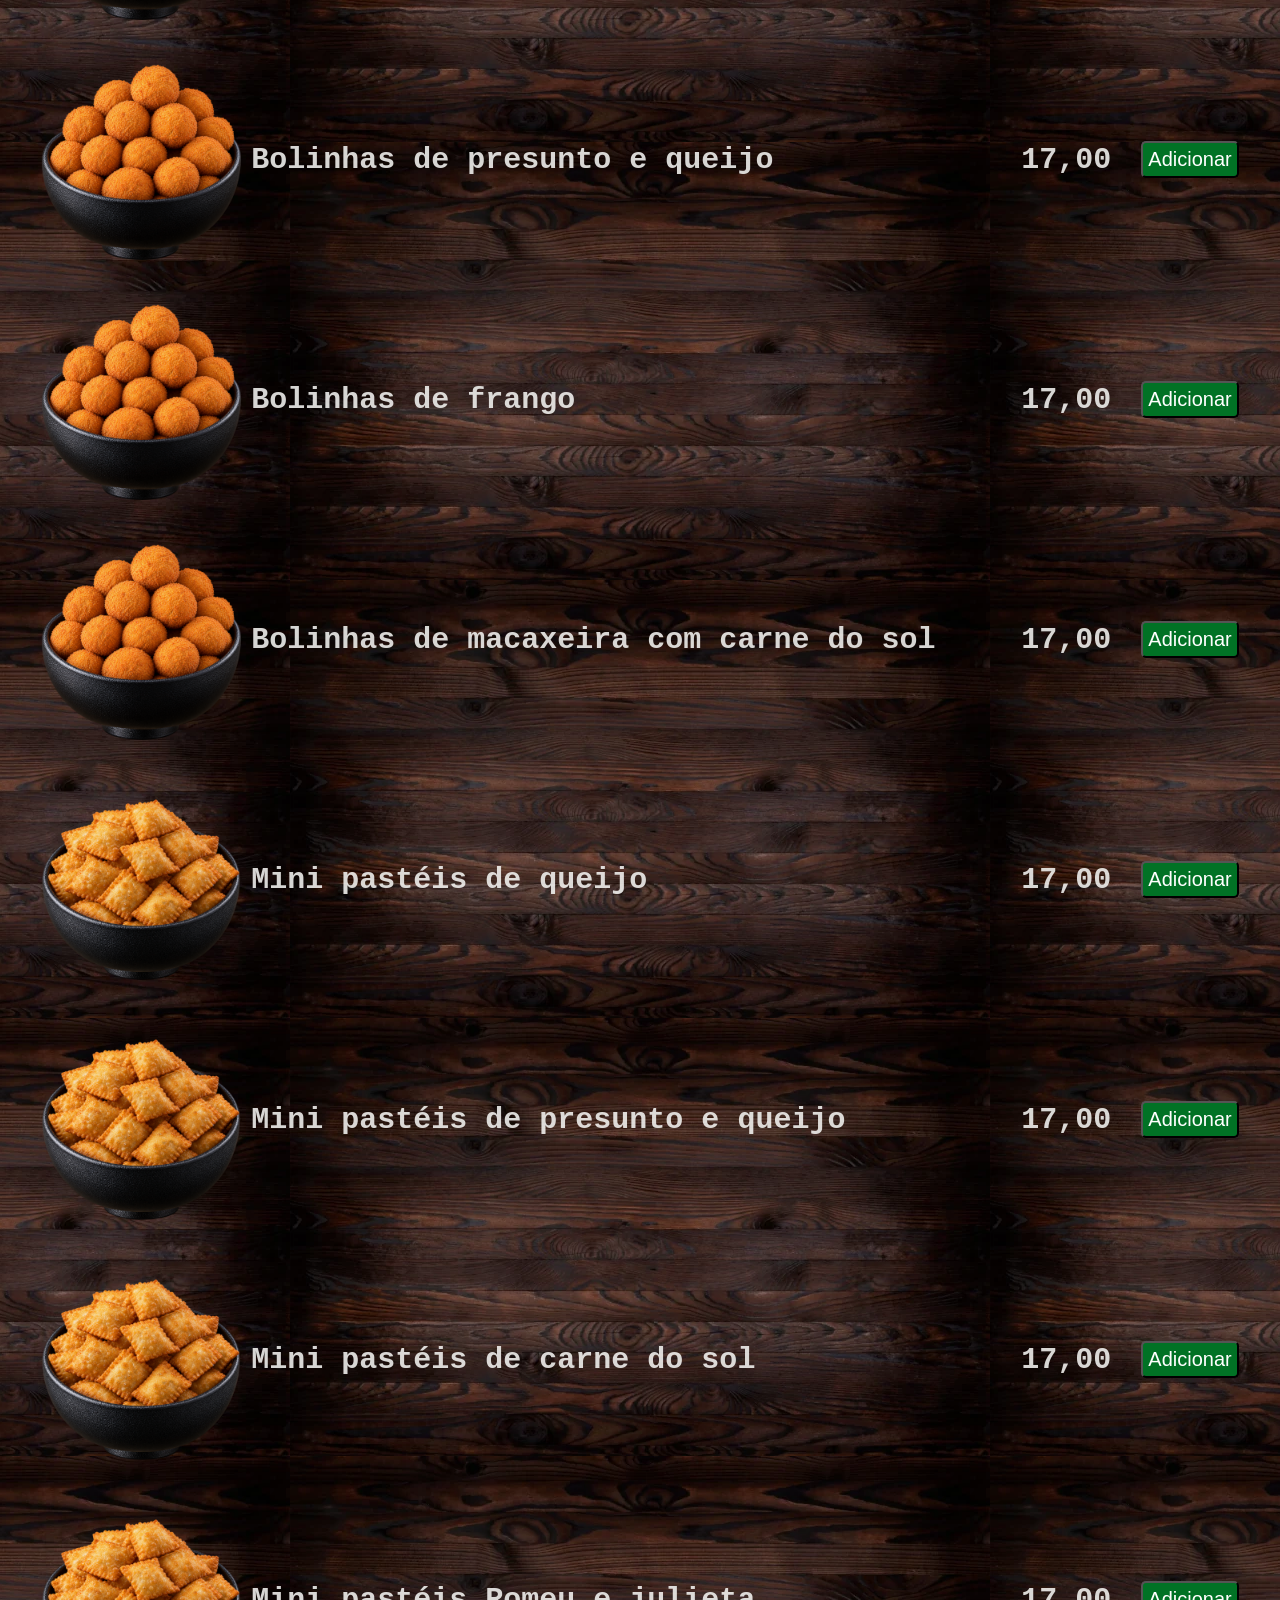
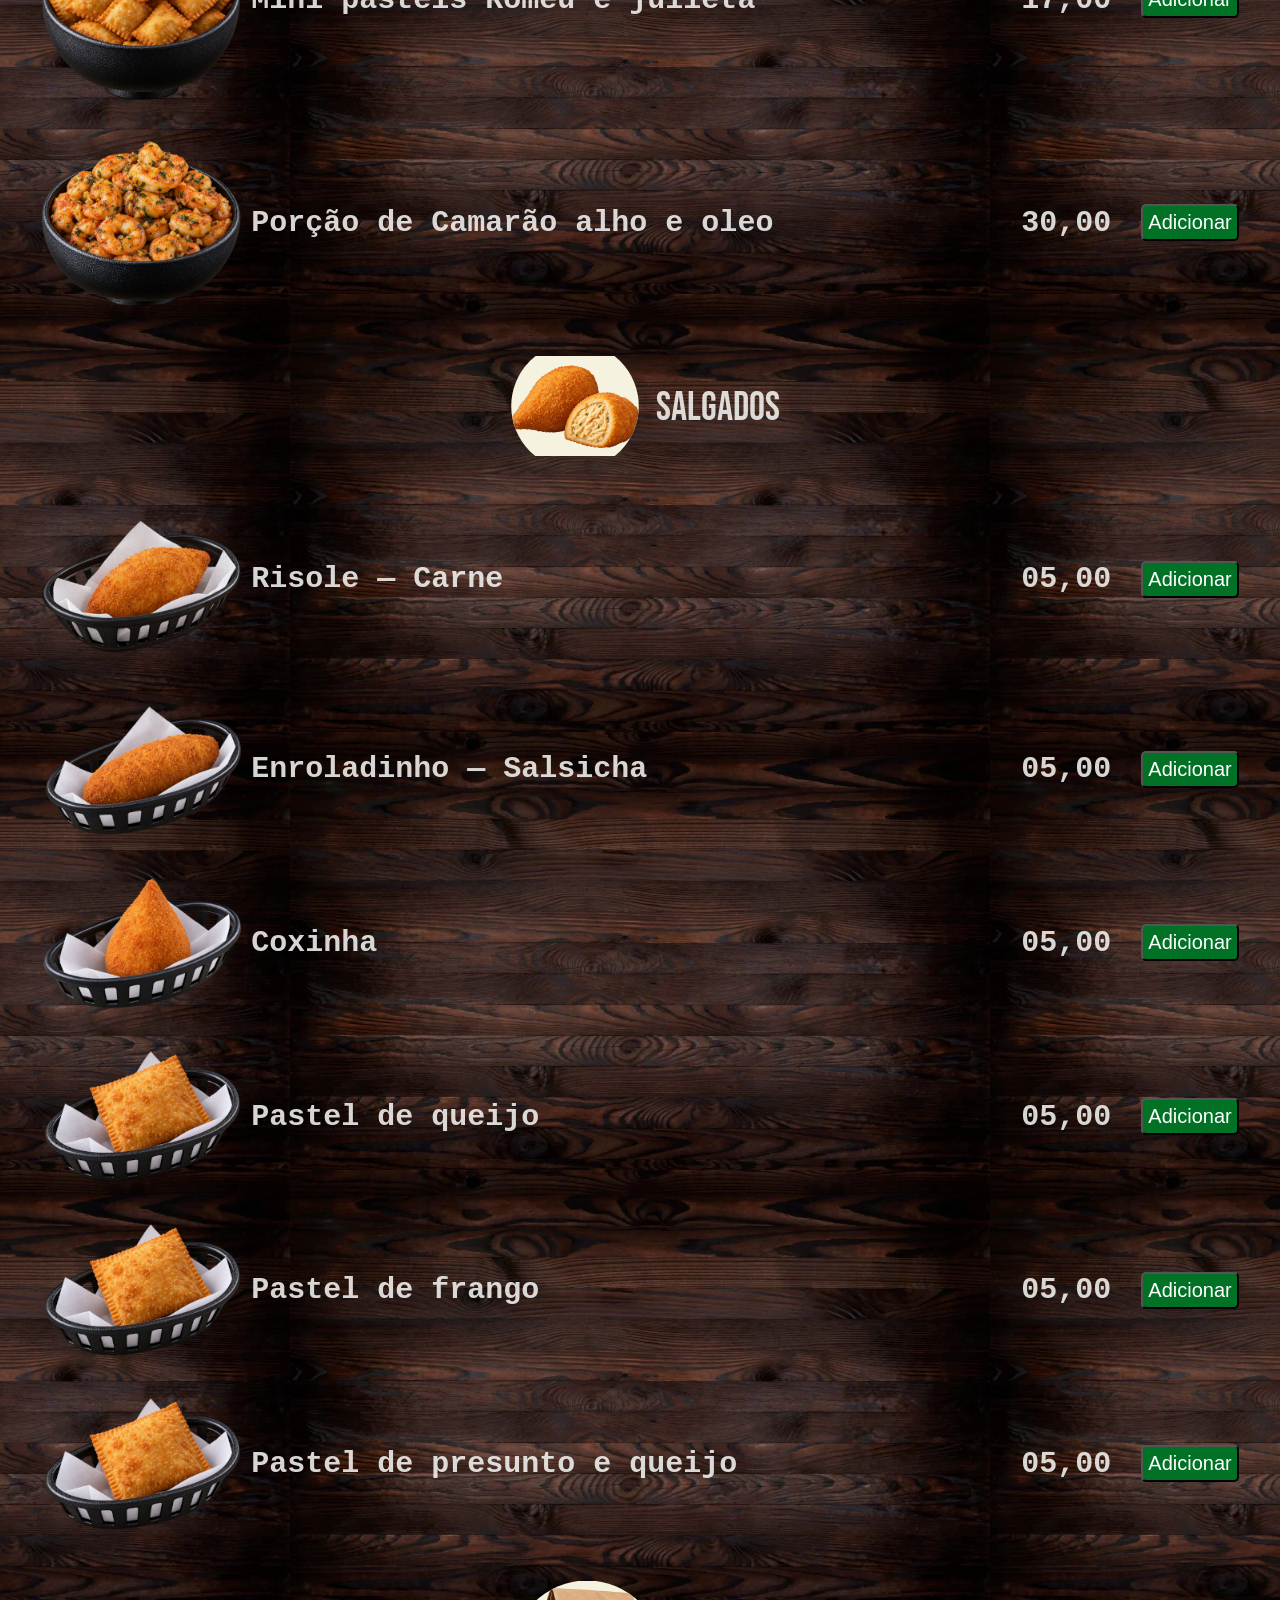
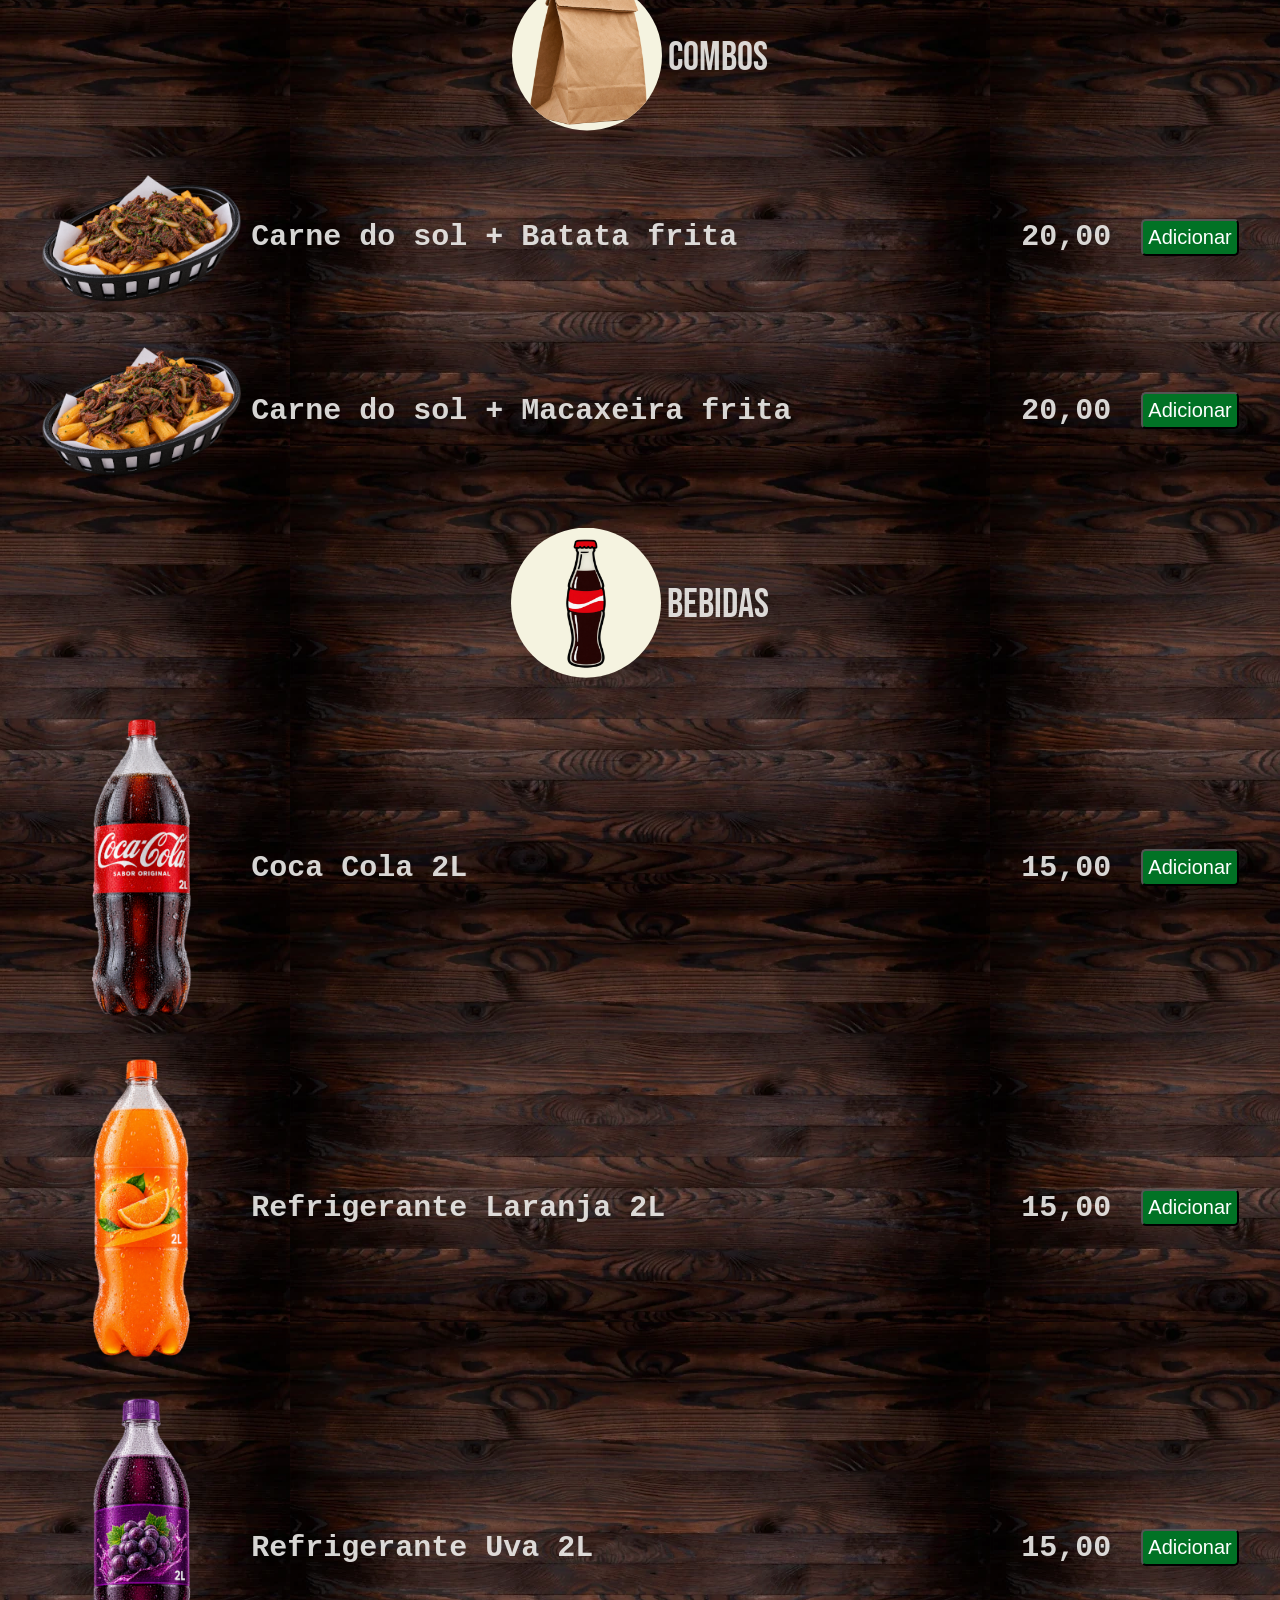
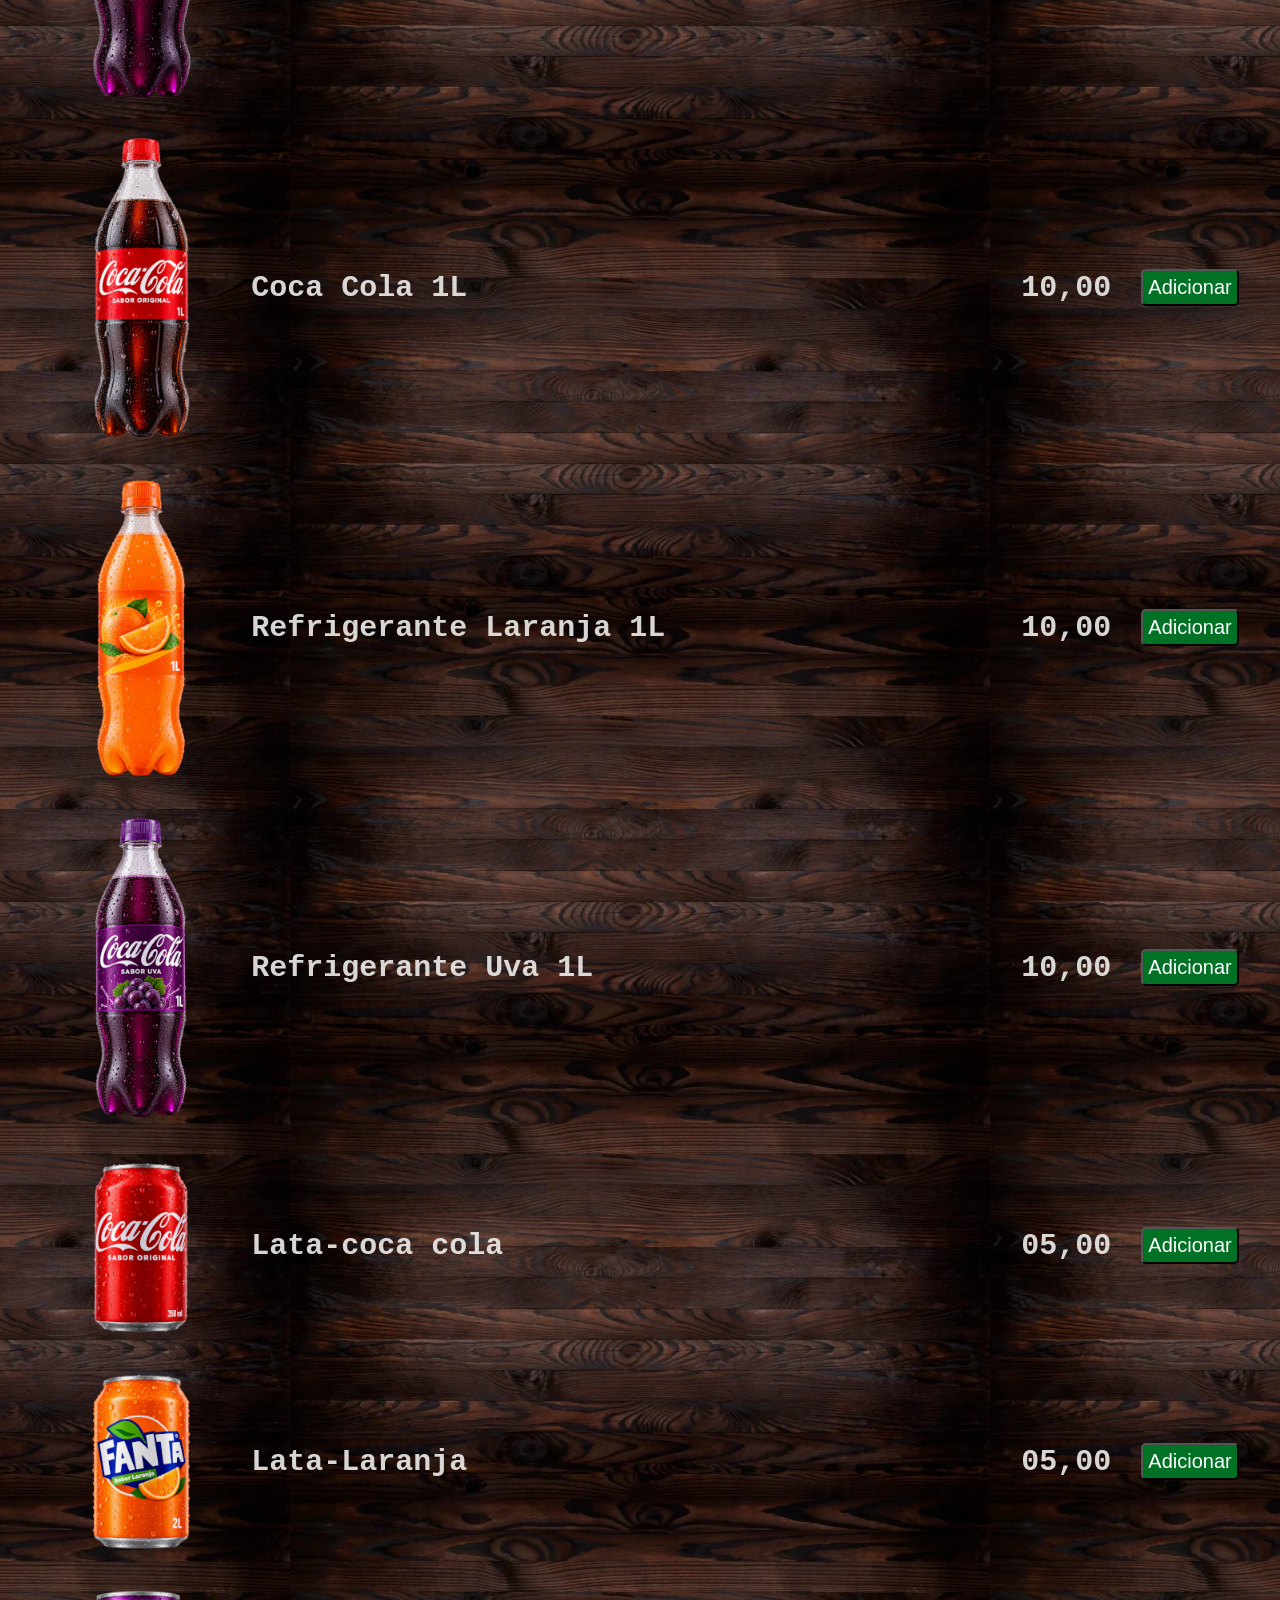
==== commit 1ee95882: "adiconando-produtos-e-margin-ao-strong-produtos" ====
--- a/index.html
+++ b/index.html
@@ -284,6 +284,42 @@
 
             <article>
                 <h4>
+                    <img src="imagens/img-lasanha-frango.png" alt="IMG-LASANHA-FRANGO">
+                    <span>Lasanha de frango sem Arroz</span>
+                    <strong>12,00</strong>
+                    <button>Adicionar</button>
+                </h4>
+            </article>
+
+            <article>
+                <h4>
+                    <img src="imagens/img-lasanha-frango+Arroz.png" alt="IMG-LASANHA-FRANGO+ARROZ">
+                    <span>Lasanha de frango com Arroz</span>
+                    <strong>15,00</strong>
+                    <button>Adicionar</button>
+                </h4>
+            </article>
+
+            <article>
+                <h4>
+                    <img src="imagens/img-lasanha-carne.png" alt="img-lasanha-carne">
+                    <span>Lasanha Carne moida sem Arroz</span>
+                    <strong>12,00</strong>
+                    <button>Adicionar</button>
+                </h4>
+            </article>
+
+            <article>
+                <h4>
+                    <img src="imagens/img-lasanha-carne+Arroz.png" alt="FRICASSE-CARNE-MOIDA+ARROZ">
+                    <span>Lasanha com Arroz</span>
+                    <strong>15,00</strong>
+                    <button>Adicionar</button>
+                </h4>
+            </article>
+
+            <article>
+                <h4>
                     <img src="imagens/IMG-FRICASSE-FRANGO.png" alt="FRICASSE-FRANGO.png">
                     <span>Fricassê de frango sem Arroz</span>
                     <strong>12,00</strong>
@@ -595,7 +631,7 @@
             <article>
                 <h4>
                     <img src="imagens/img-refri-laranja2l.png" alt="">
-                    <span>Refri Laranja 2L</span>
+                    <span>Refrigerante Laranja 2L</span>
                     <strong>15,00</strong>
                     <button>Adicionar</button>
                 </h4>
@@ -604,7 +640,7 @@
             <article>
                 <h4>
                     <img src="imagens/img-refri-uva2l.png" alt="">
-                    <span>Refri Uva 2L</span>
+                    <span>Refrigerante Uva 2L</span>
                     <strong>15,00</strong>
                     <button>Adicionar</button> 
                 </h4>
@@ -622,7 +658,7 @@
             <article>
                 <h4>
                     <img src="imagens/img-refri-laranja1l.png" alt="">
-                    <span>Refri Laranja 1L</span>
+                    <span>Refrigerante Laranja 1L</span>
                     <strong>10,00</strong>
                     <button>Adicionar</button>
                 </h4>
@@ -631,7 +667,7 @@
             <article>
                 <h4>
                     <img src="imagens/img-refri-uva1l.png" alt="">
-                    <span>Refri Uva 1L</span>
+                    <span>Refrigerante Uva 1L</span>
                     <strong>10,00</strong>
                     <button>Adicionar</button>
                 </h4>
--- a/stylesheets/style.css
+++ b/stylesheets/style.css
@@ -294,12 +294,17 @@
     padding-left: 20px;
     padding-right: 20px;
     width: 100px;
+    margin-left: 50px;
 
 }
 
 @media (max-width: 700px){
     .produtos > article > h4 > strong{
         font-size: 18px;
+        margin-left: 50px;
+        
+        
+        
     }
 }
 
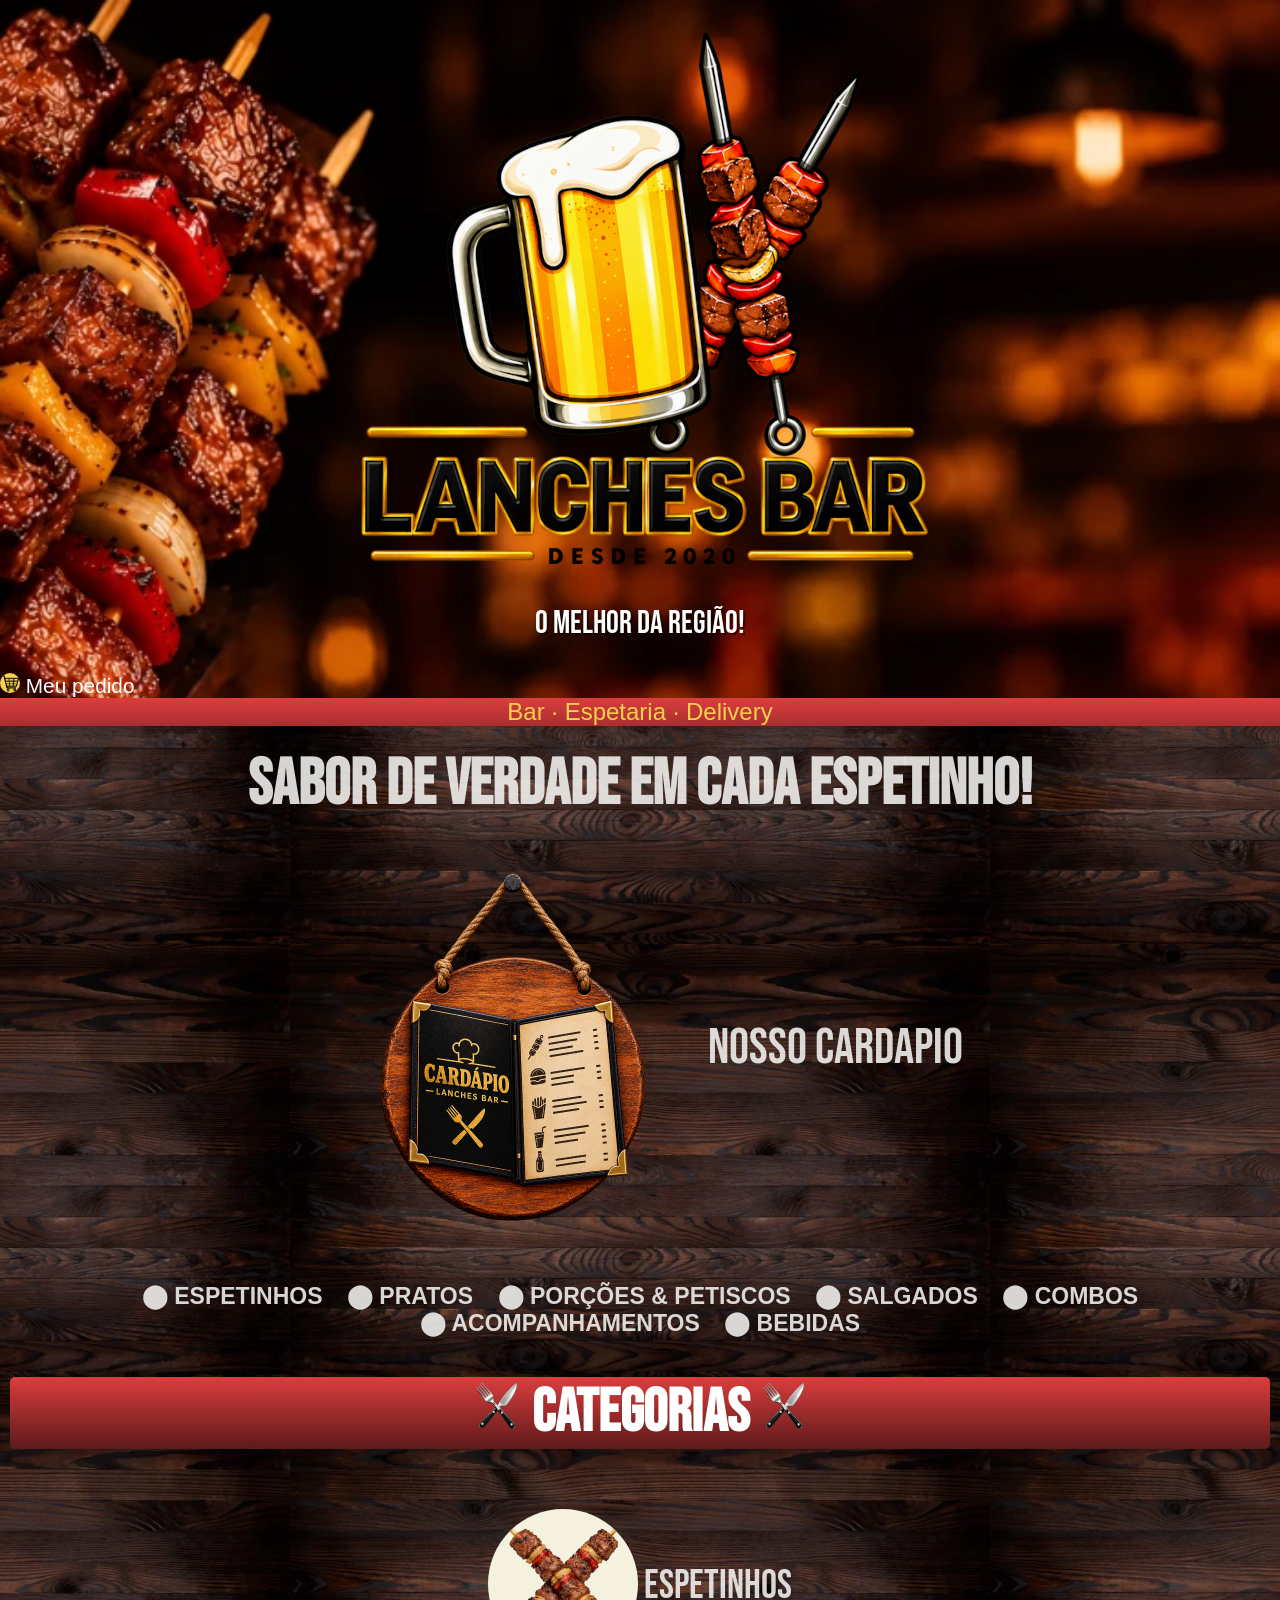
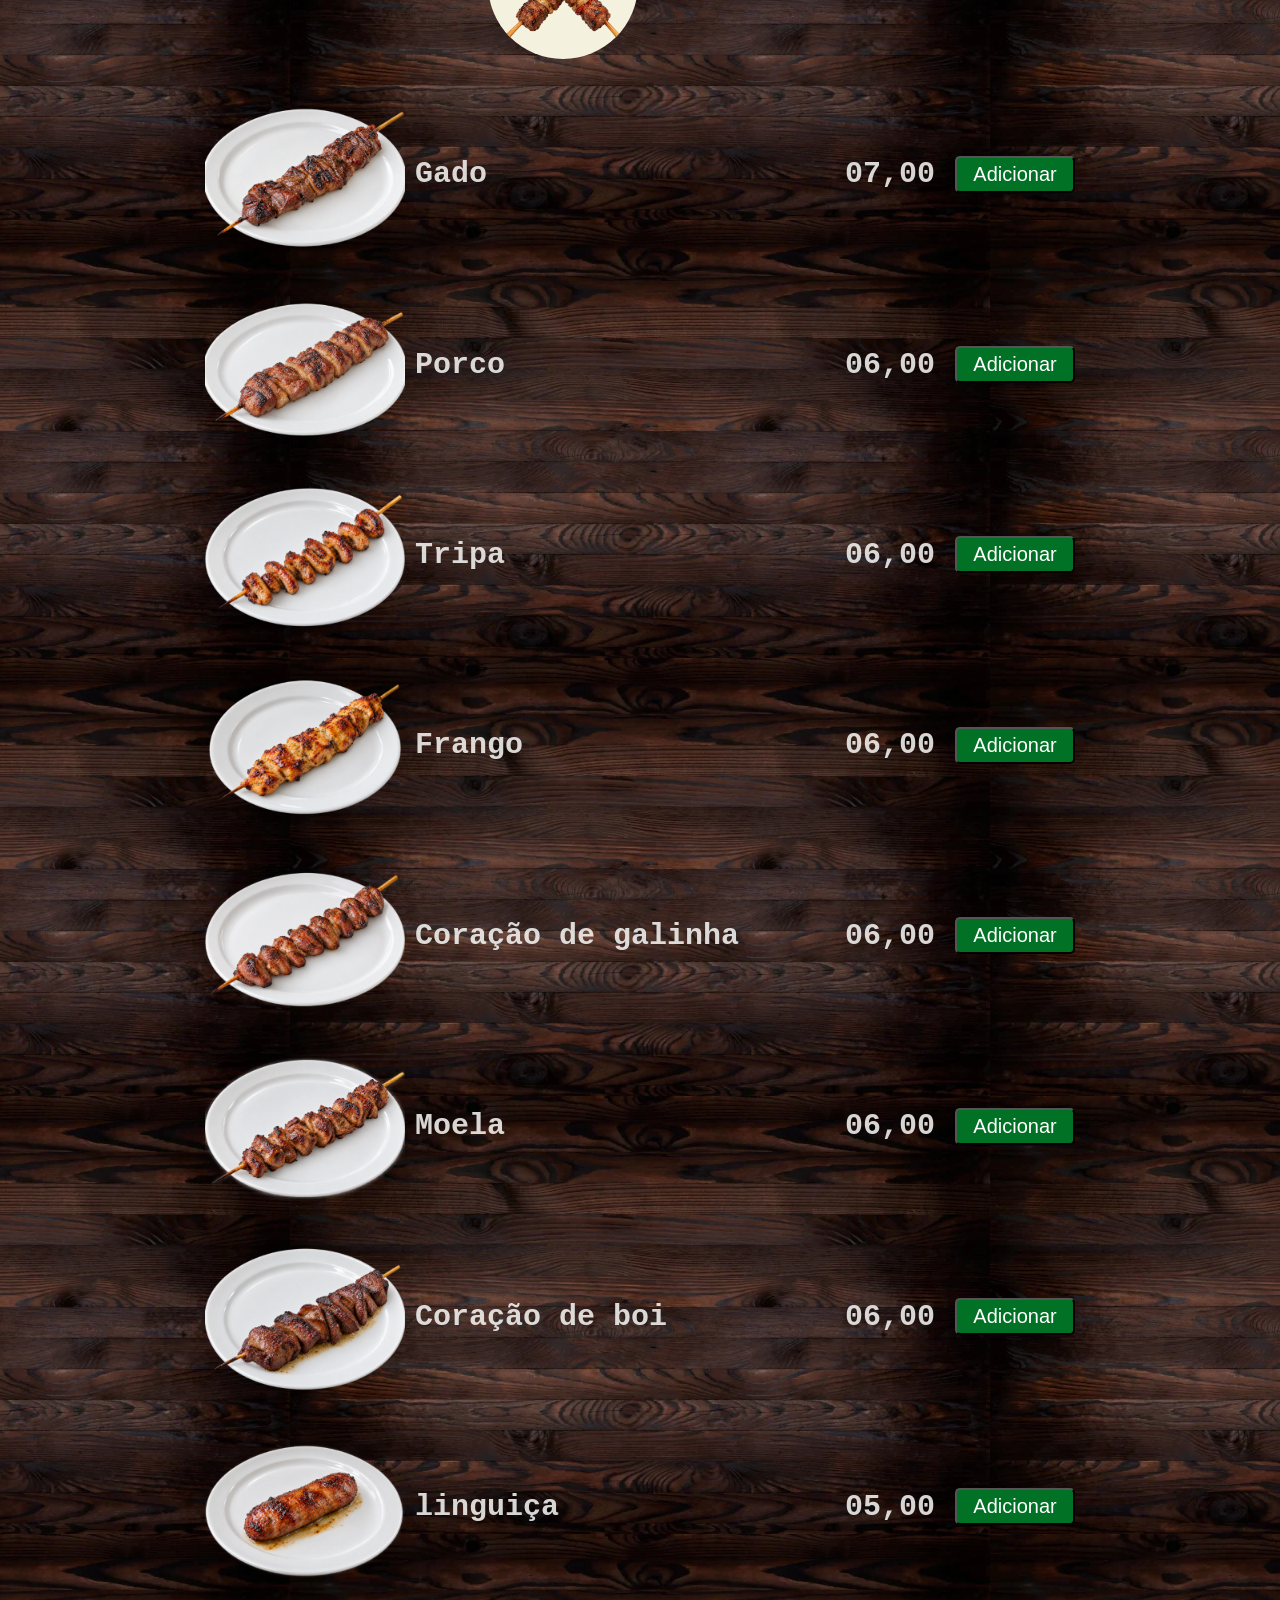
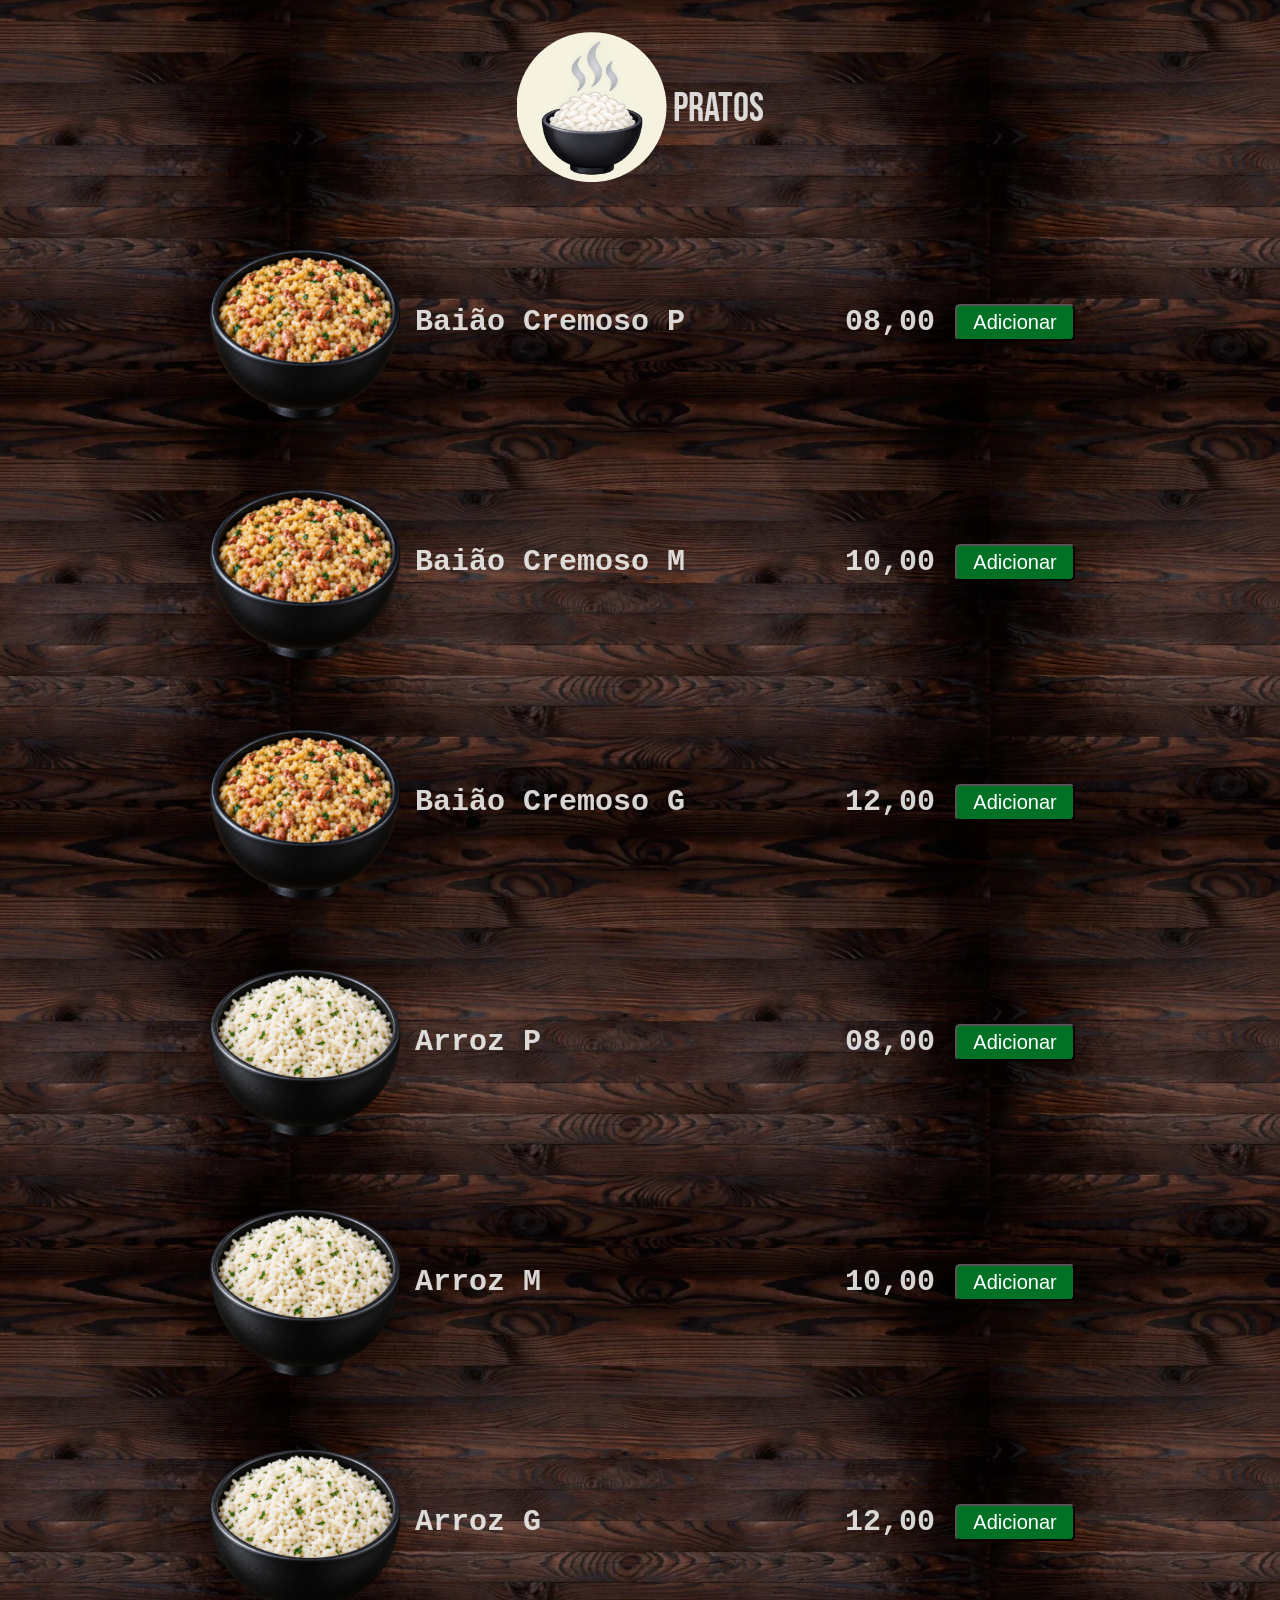
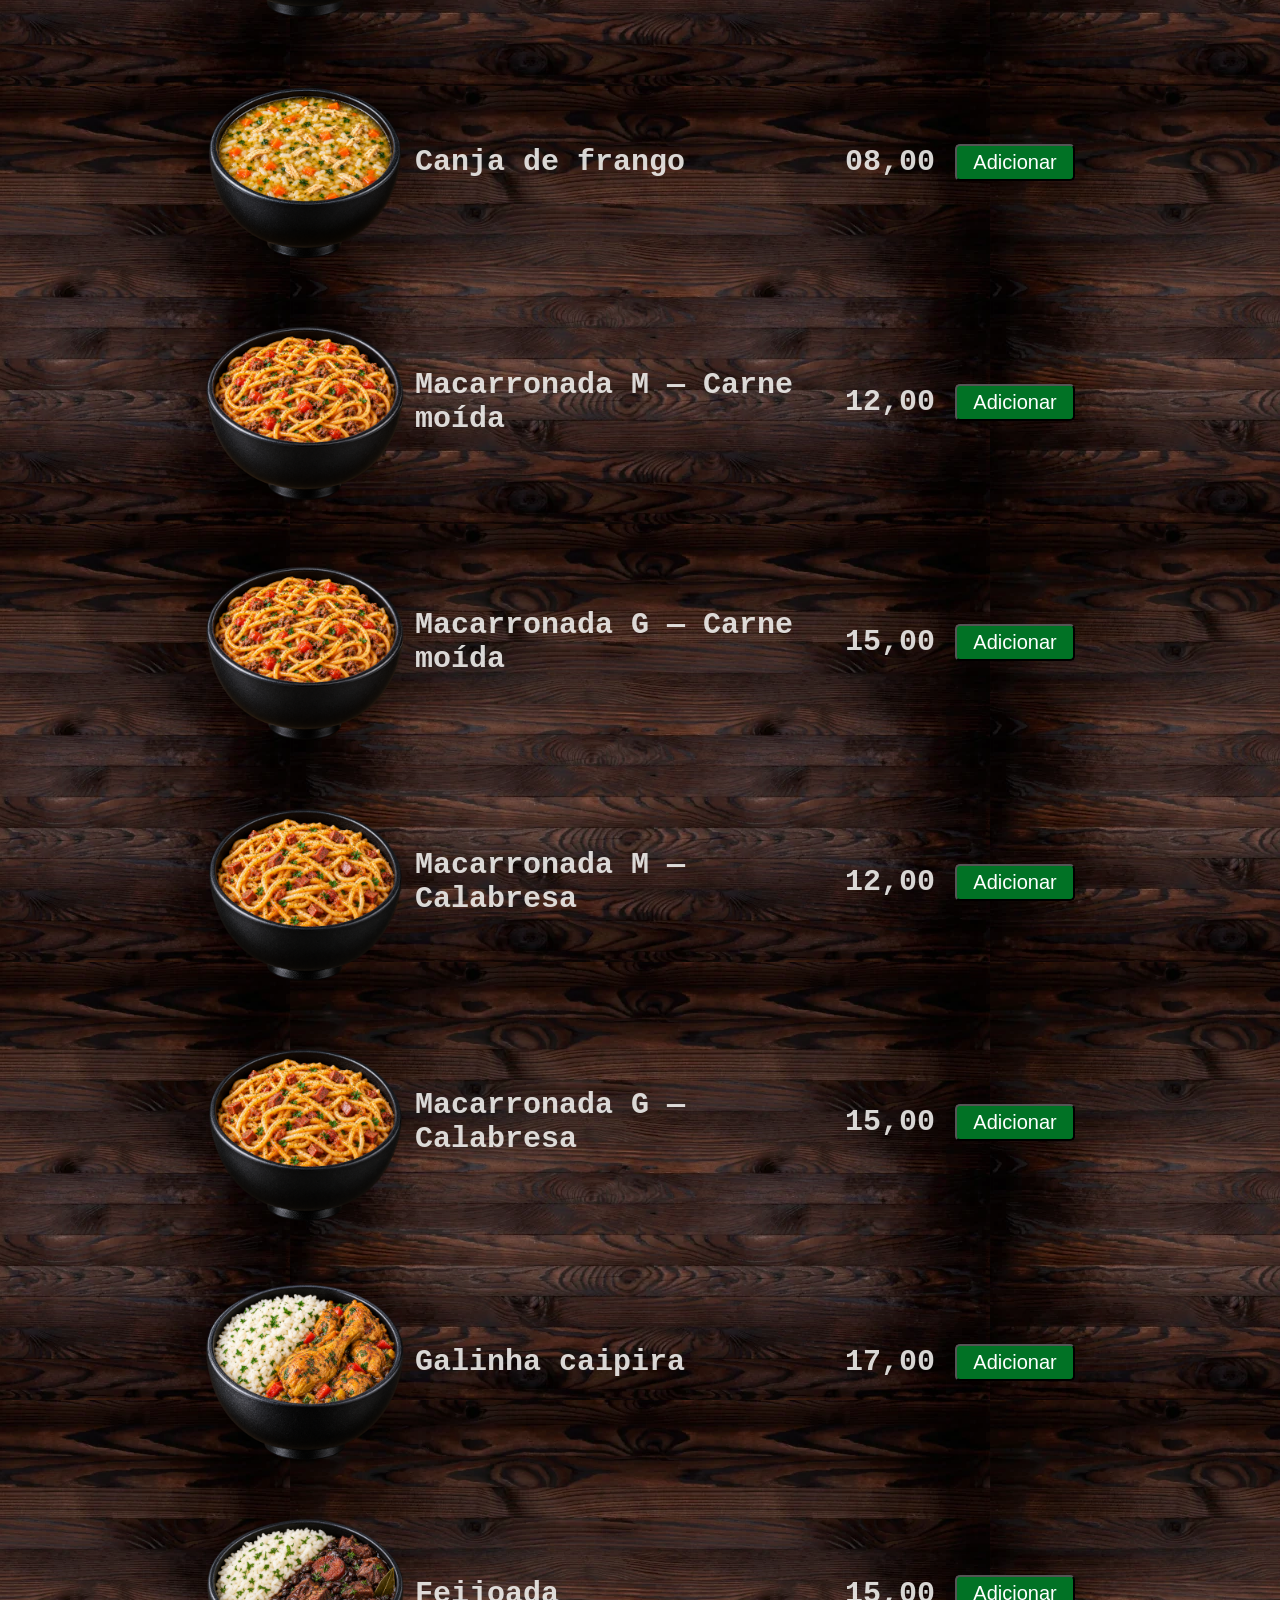
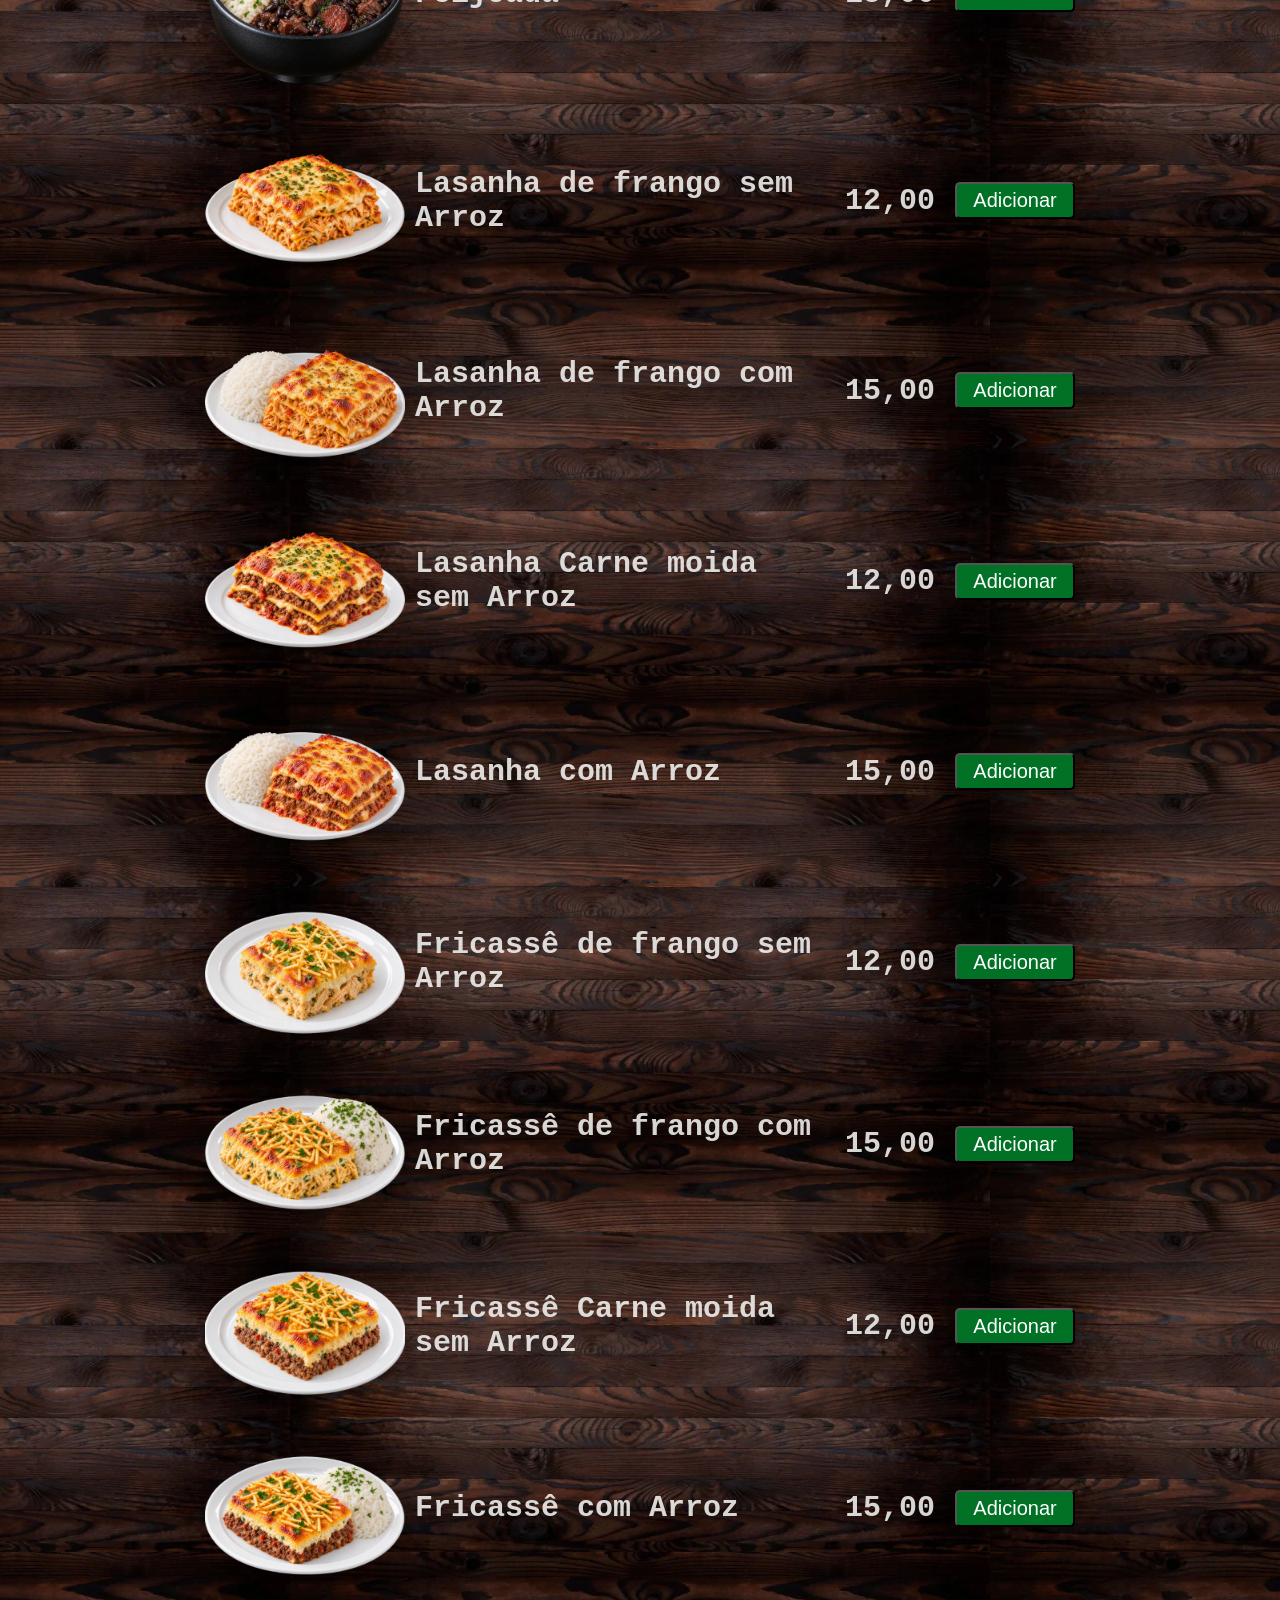
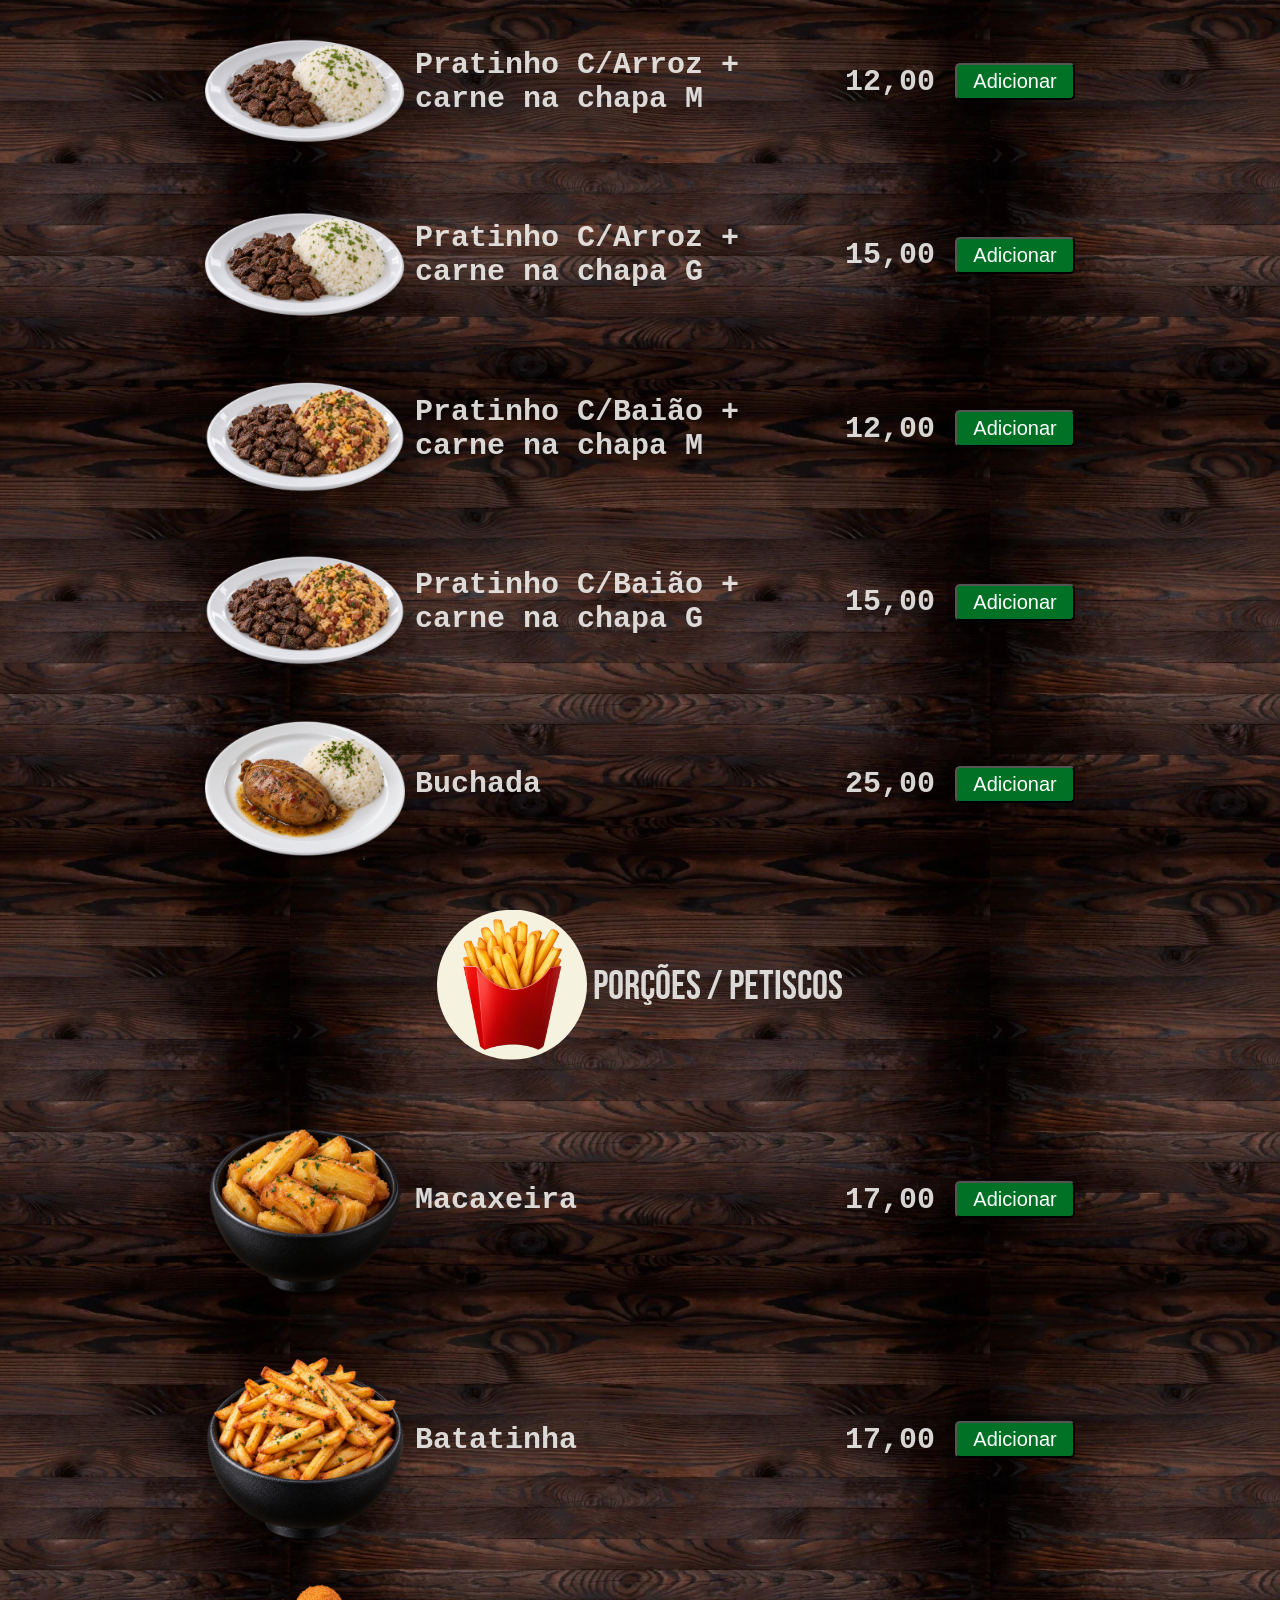
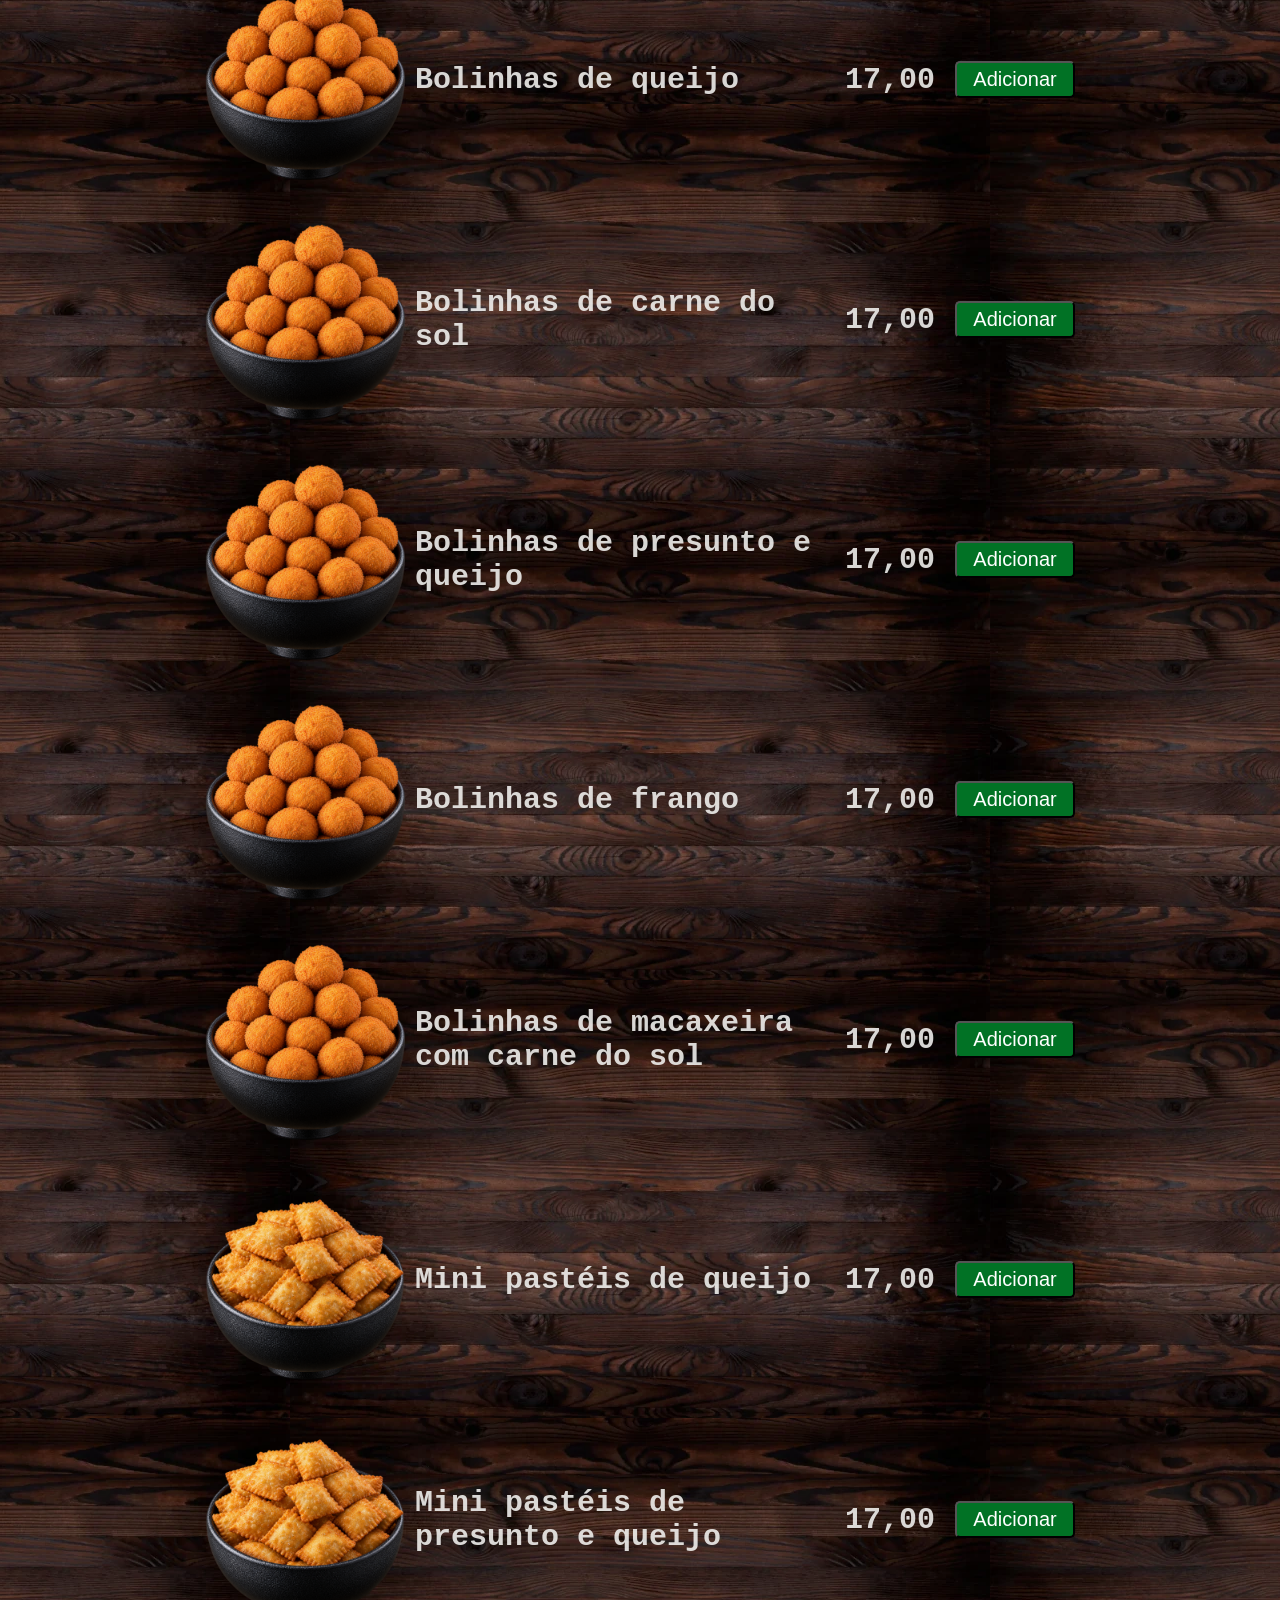
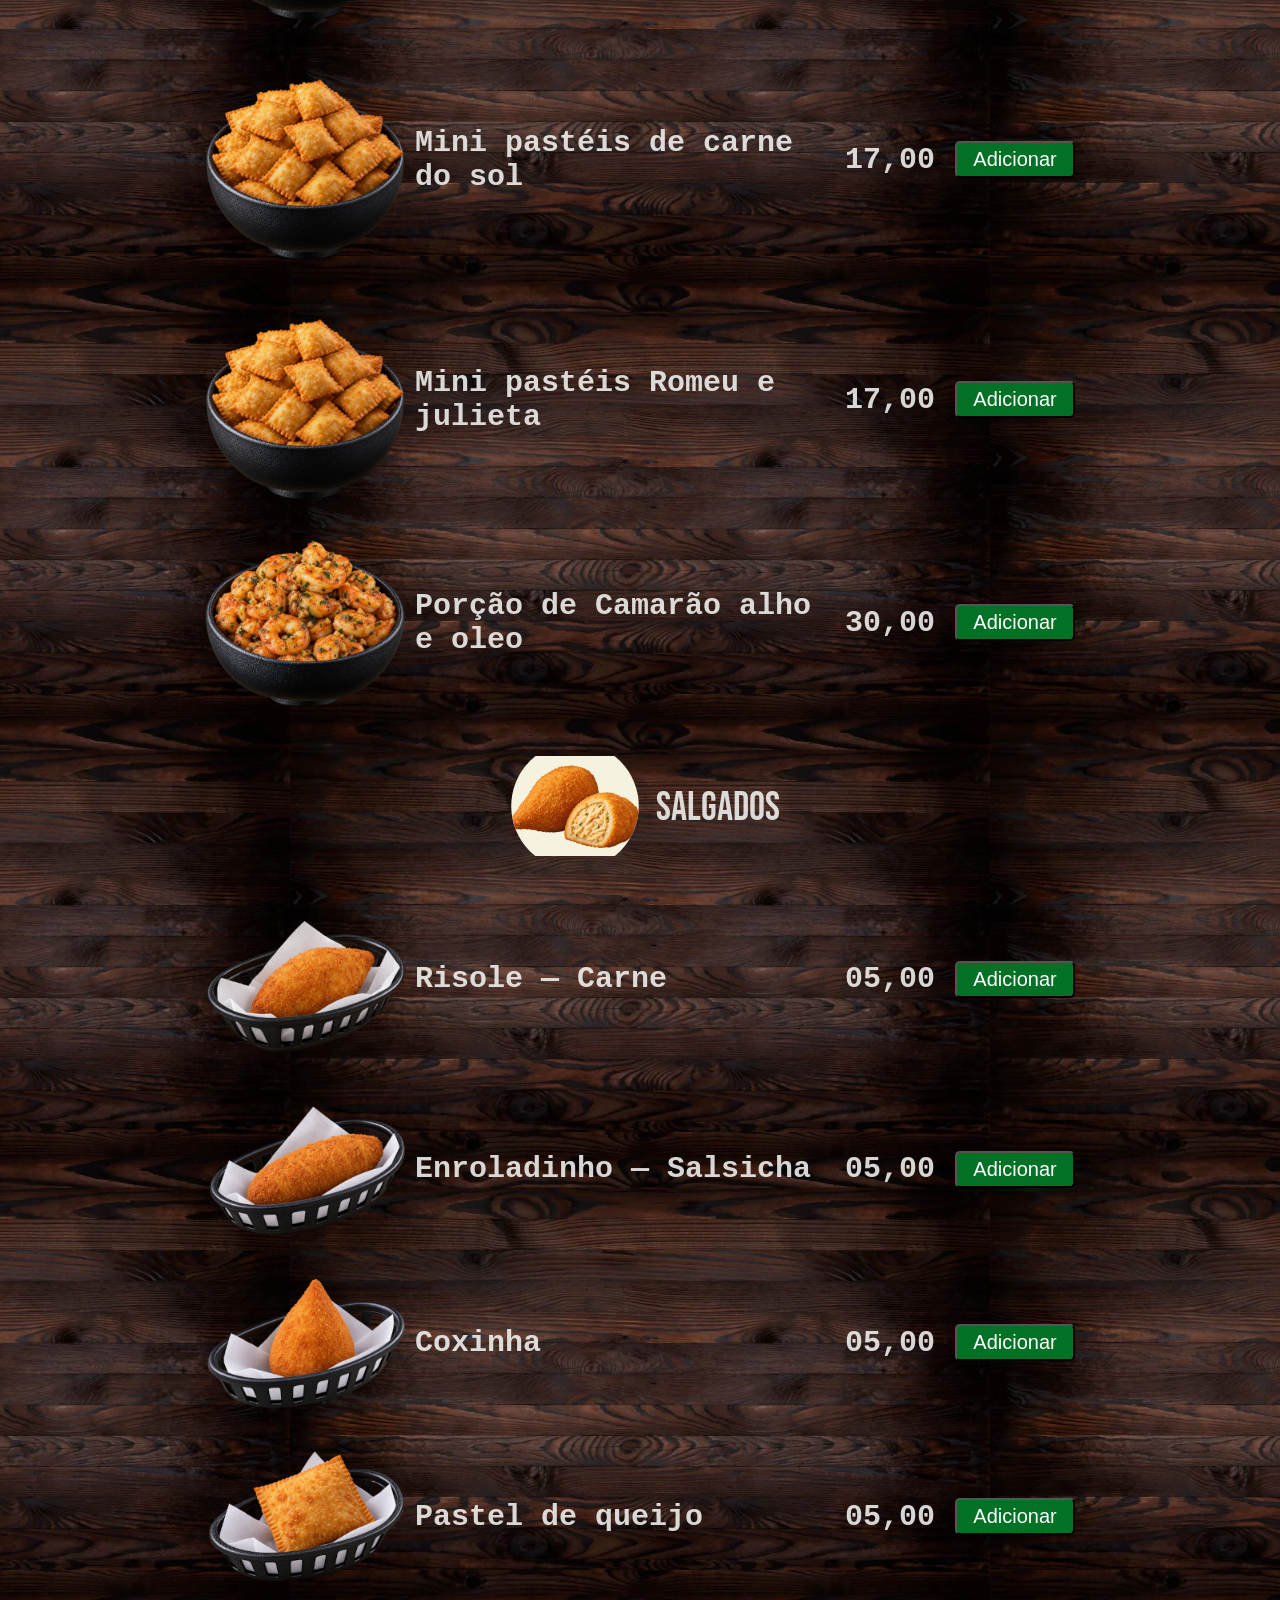
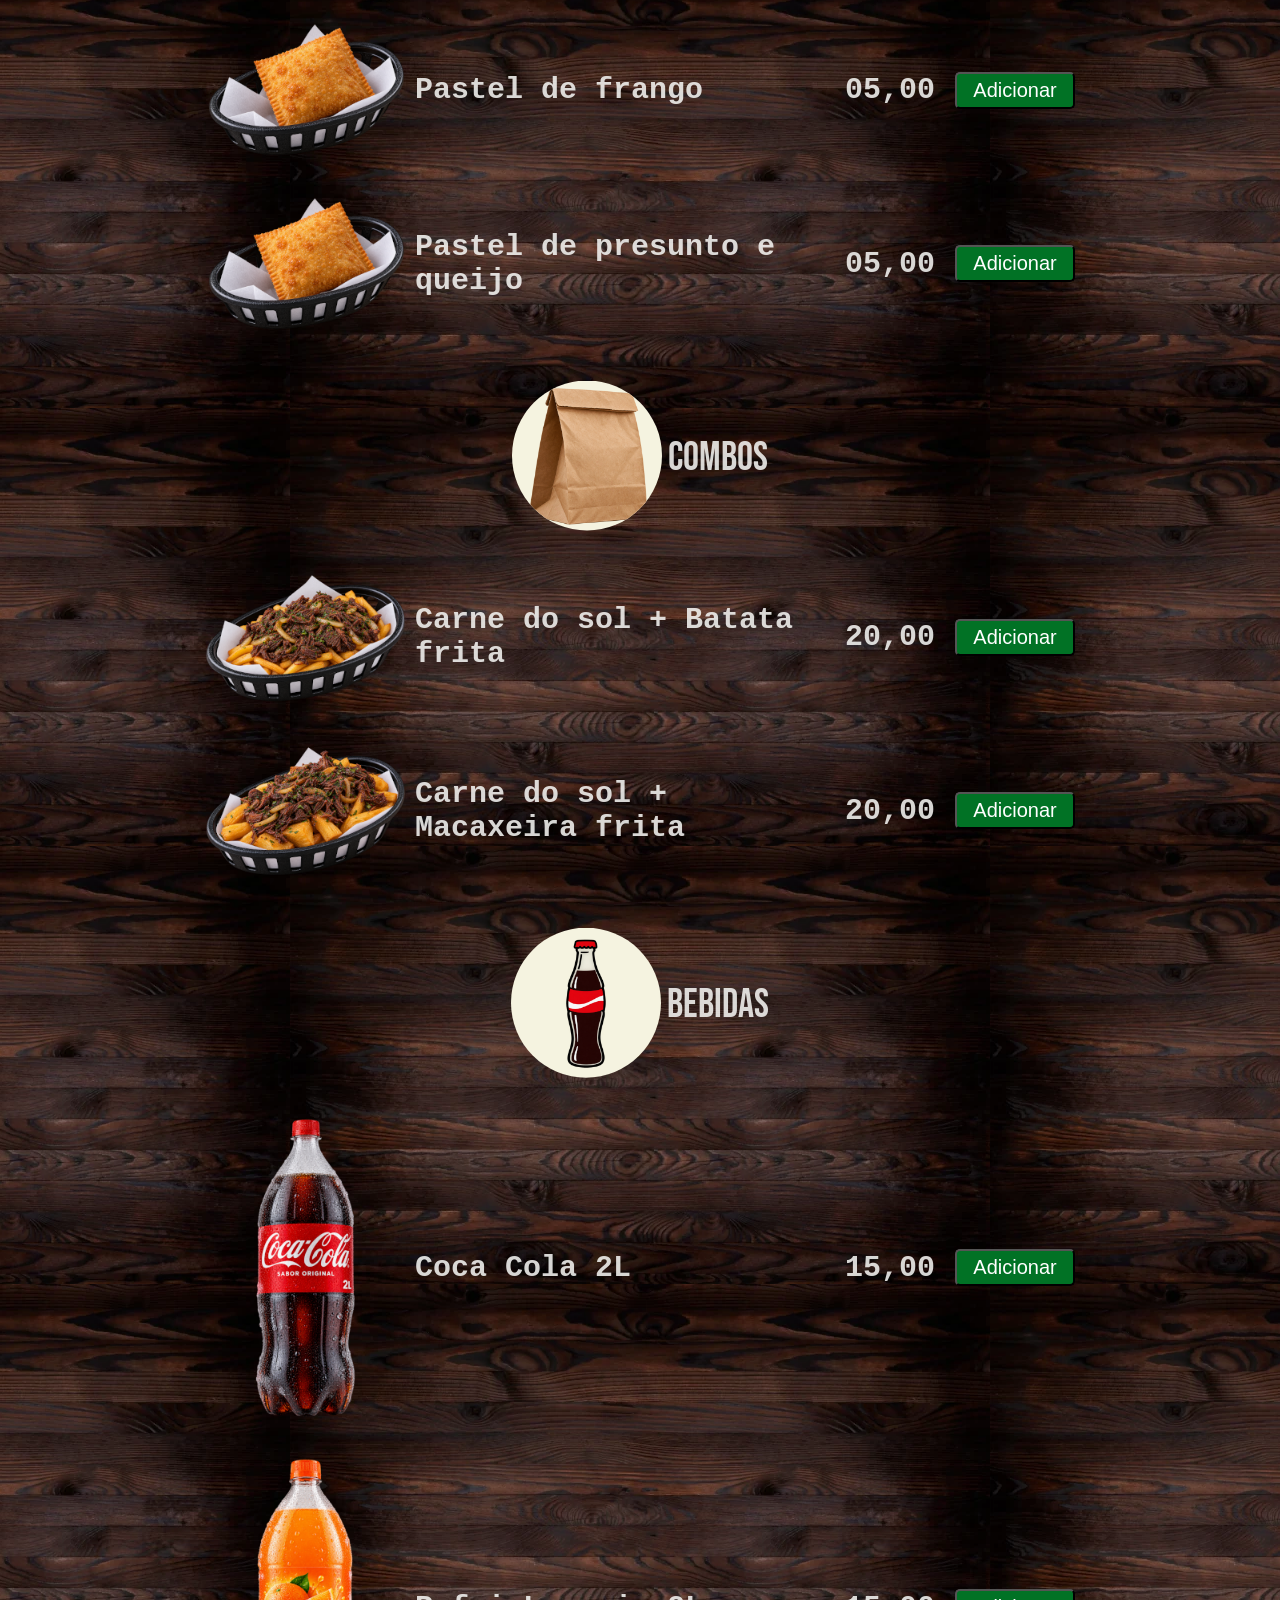
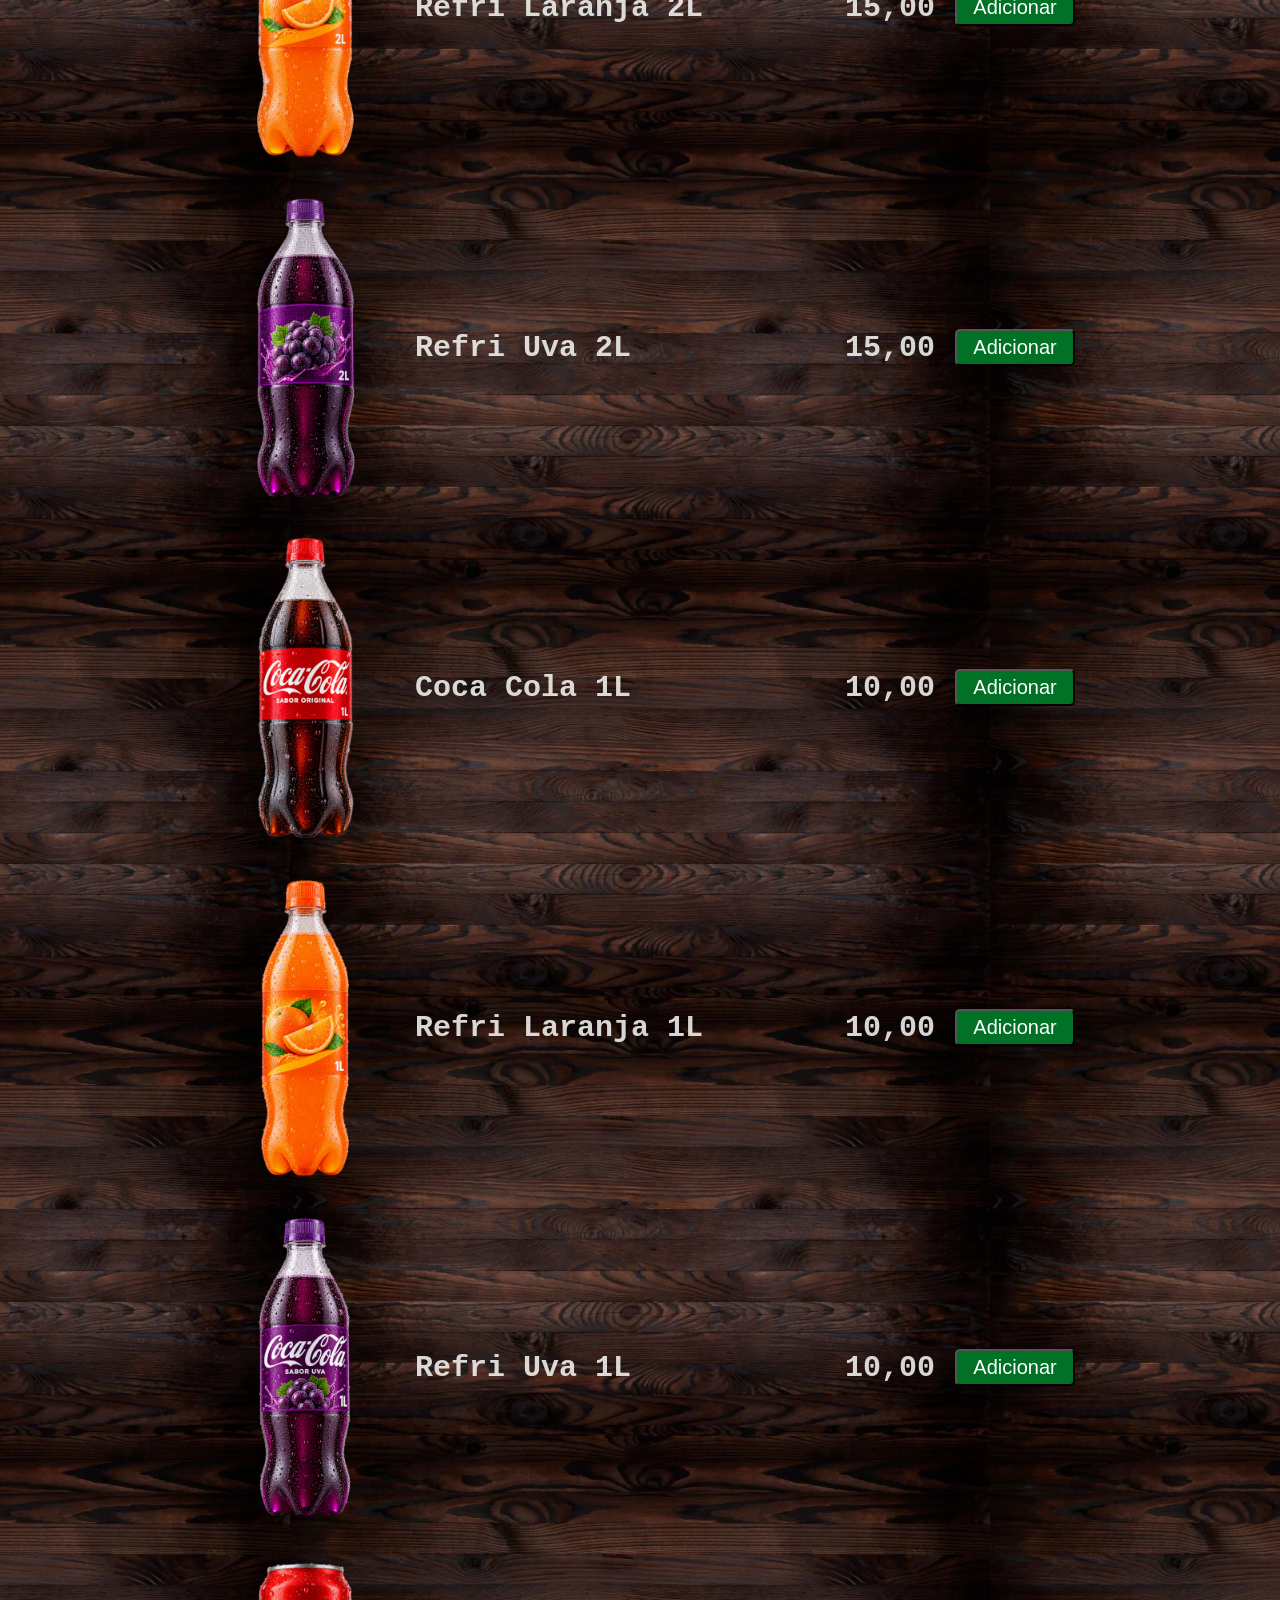
==== commit 00b49c23: "diminuindo-nome-bebidas" ====
--- a/index.html
+++ b/index.html
@@ -631,7 +631,7 @@
             <article>
                 <h4>
                     <img src="imagens/img-refri-laranja2l.png" alt="">
-                    <span>Refrigerante Laranja 2L</span>
+                    <span>Refri Laranja 2L</span>
                     <strong>15,00</strong>
                     <button>Adicionar</button>
                 </h4>
@@ -640,7 +640,7 @@
             <article>
                 <h4>
                     <img src="imagens/img-refri-uva2l.png" alt="">
-                    <span>Refrigerante Uva 2L</span>
+                    <span>Refri Uva 2L</span>
                     <strong>15,00</strong>
                     <button>Adicionar</button> 
                 </h4>
@@ -658,7 +658,7 @@
             <article>
                 <h4>
                     <img src="imagens/img-refri-laranja1l.png" alt="">
-                    <span>Refrigerante Laranja 1L</span>
+                    <span>Refri Laranja 1L</span>
                     <strong>10,00</strong>
                     <button>Adicionar</button>
                 </h4>
@@ -667,7 +667,7 @@
             <article>
                 <h4>
                     <img src="imagens/img-refri-uva1l.png" alt="">
-                    <span>Refrigerante Uva 1L</span>
+                    <span>Refri Uva 1L</span>
                     <strong>10,00</strong>
                     <button>Adicionar</button>
                 </h4>
--- a/stylesheets/style.css
+++ b/stylesheets/style.css
@@ -250,33 +250,18 @@
 
 }
 
-.produtos > article > h4 > span{
-    color: var(--cor8);
-    font-size: 30px;
-    font-family: var(--font-monoespacada);
-    width: 700px;
-}
-
-
-@media (max-width: 1000px){
-    .produtos > article > h4 > span{
-        width: 200px;
-    }
-
-}
-
-@media (max-width: 700px){
-    .produtos > article > h4 > span{
-        font-size: 20px;
-        width: 100px;
-    }
-}
 
 .produtos > article > h4 > img{
     vertical-align: middle;
     width: 200px;
     height: auto;
-    margin-right: 10px;
+}
+
+@media (max-width: 900px){
+    .produtos > article > h4 > img{
+        width: 120px;
+        height: auto;
+    }
 }
 
 @media (max-width: 700px){
@@ -286,25 +271,51 @@
     }
 }
 
+.produtos > article > h4 > span{
+    color: var(--cor8);
+    font-size: 30px;
+    font-family: var(--font-monoespacada);
+    width: 400px;
+    padding-left: 10px;
+    padding-right: 20px;
+    justify-content: center;
+}
+
+
+@media (max-width: 1000px){
+    .produtos > article > h4 > span{
+        font-size: 25px;
+        width: 300px;
+        height: auto;
+
+    }
+
+}
+
+@media (max-width: 700px){
+    .produtos > article > h4 > span{
+        font-size: 20px;
+        width: 150px;
+        height: auto;
+    }
+}
+
 .produtos > article > h4 > strong{
     color: var(--cor8);
     border-radius: 5px;
     font-family: var(--font-monoespacada);
     font-size: 30px;
-    padding-left: 20px;
-    padding-right: 20px;
     width: 100px;
-    margin-left: 50px;
-
+    height: auto;
+    justify-content: center;
+    margin:10px;
 }
 
 @media (max-width: 700px){
     .produtos > article > h4 > strong{
         font-size: 18px;
-        margin-left: 50px;
-        
-        
-        
+        width: 50px;
+        height: auto;
     }
 }
 
@@ -315,13 +326,15 @@
     font-size: 20px;
     font-family: var(--font-padrao);
     padding: 5px;
-    
-
+    width: 120px;
+    height: auto;
 }
 
 @media (max-width: 700px){
     .produtos > article > h4 > button{
         font-size: 16.5px;
+        width: 80px;
+        height: auto;
     }
 }
 
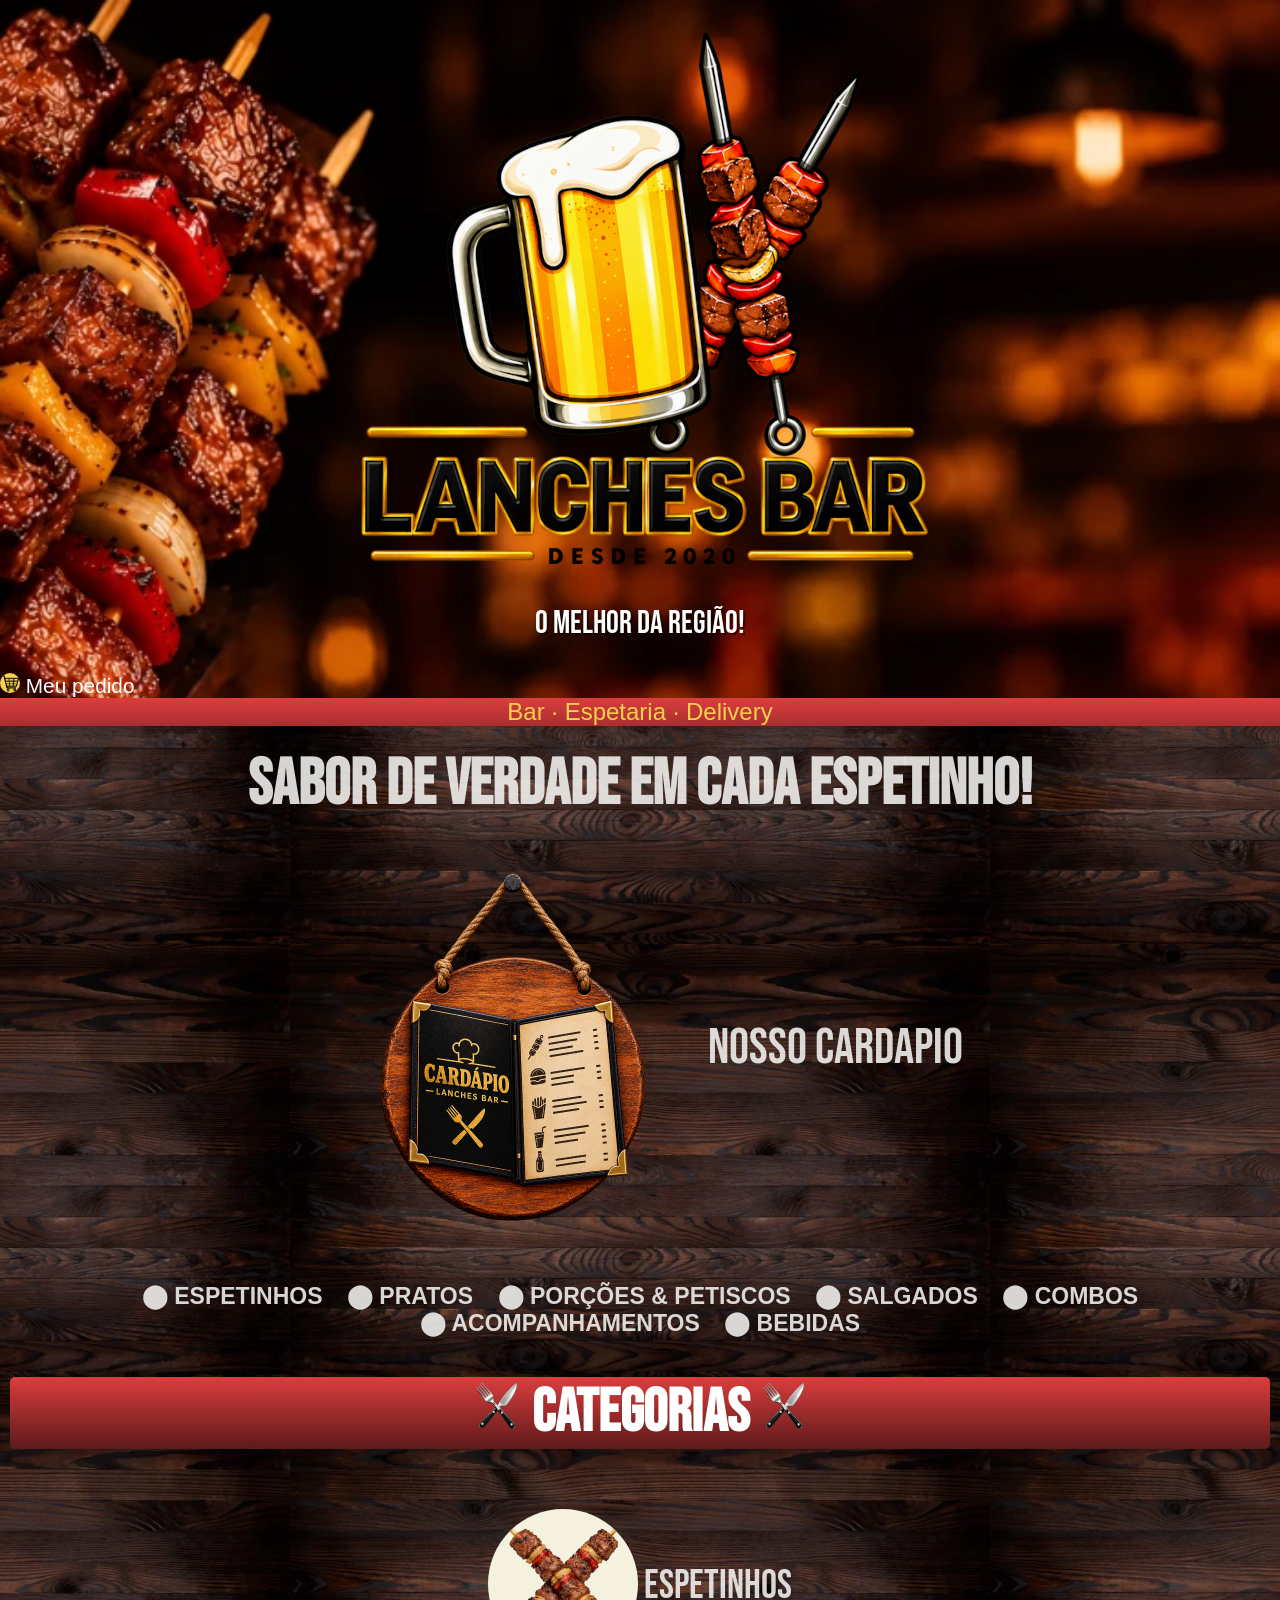
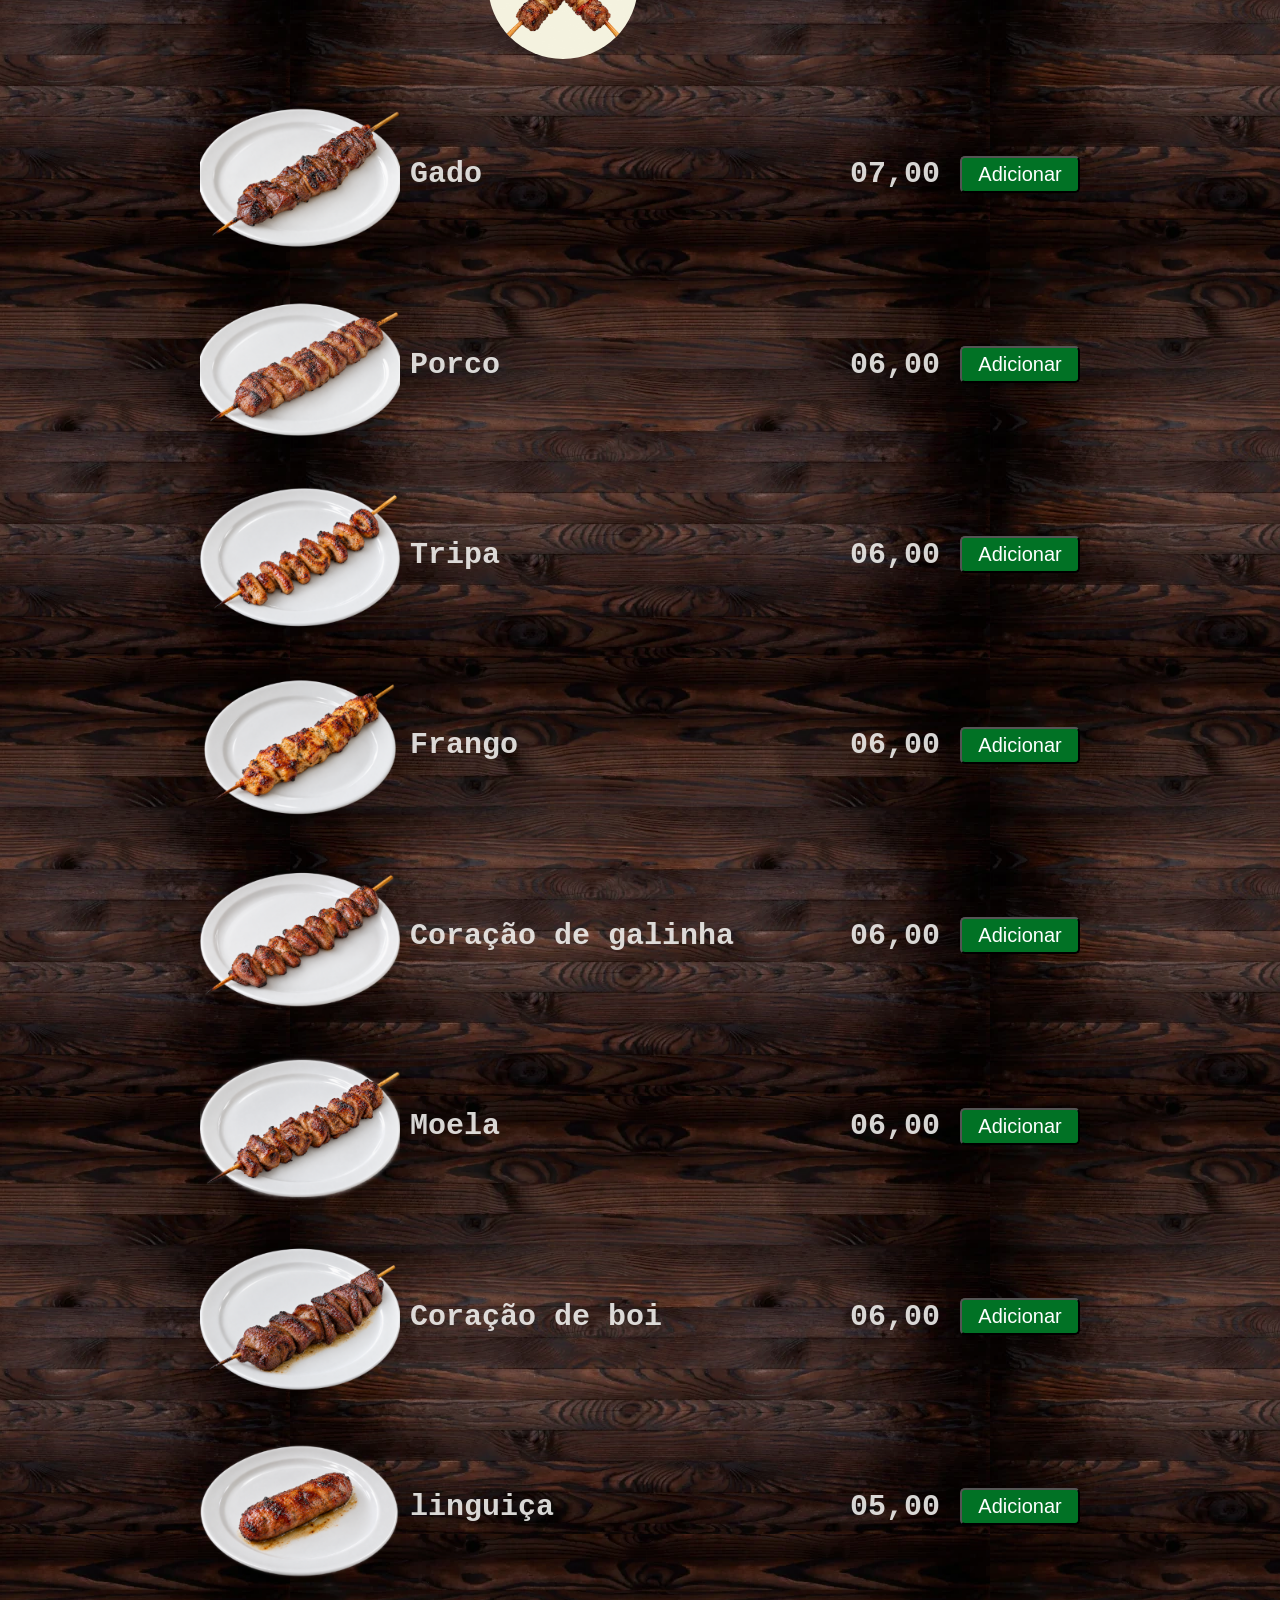
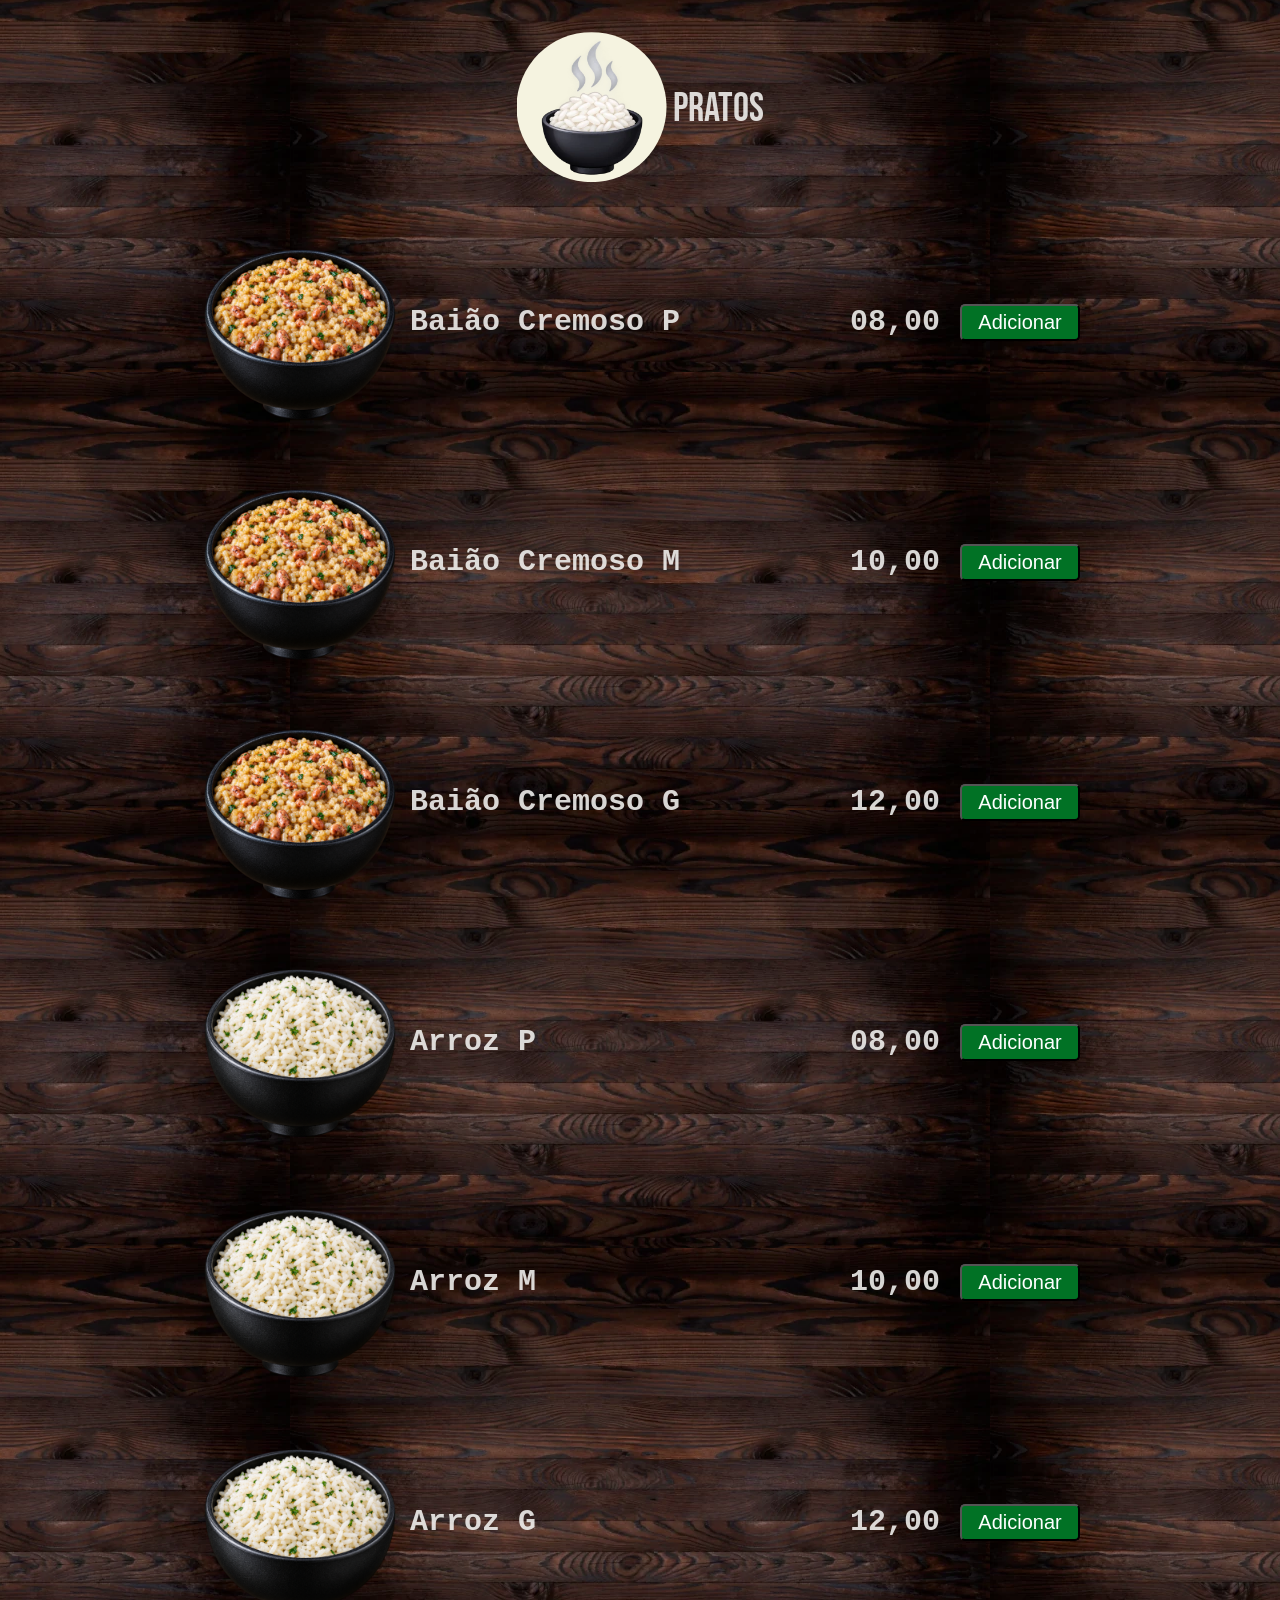
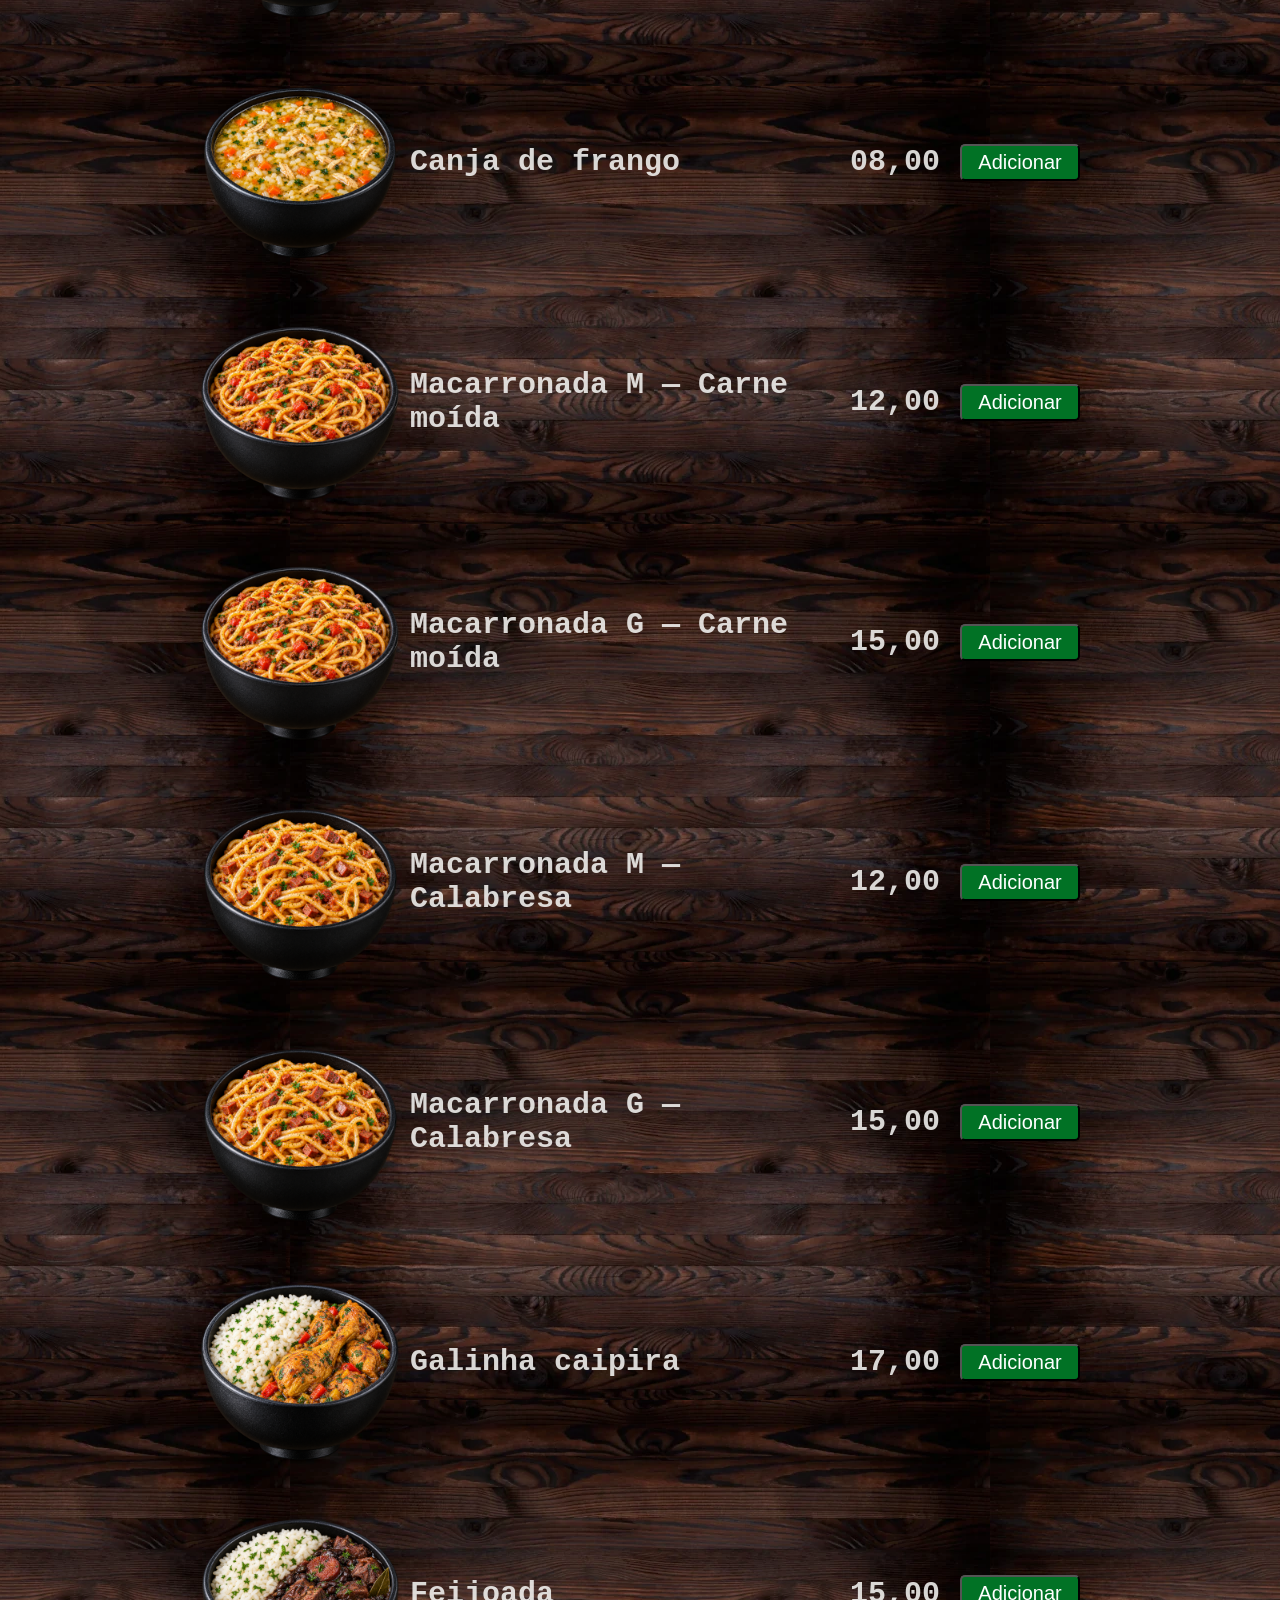
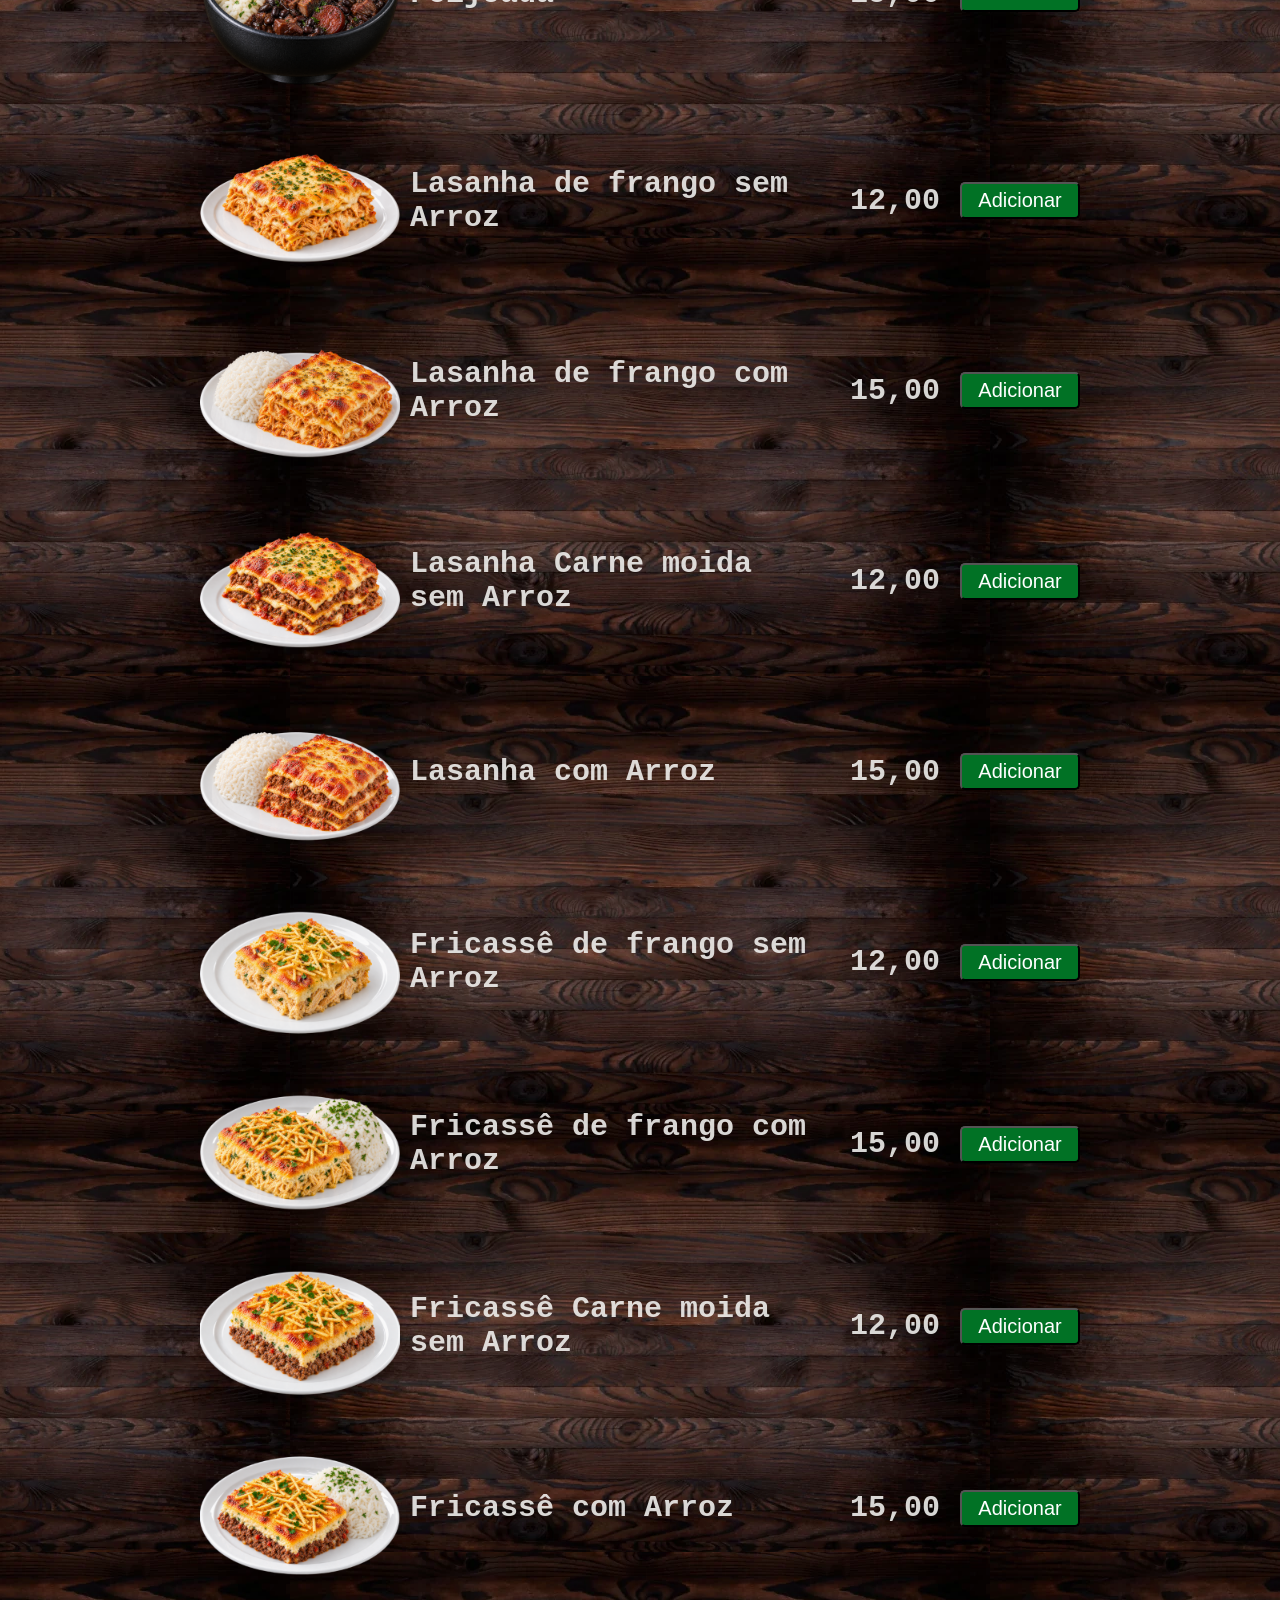
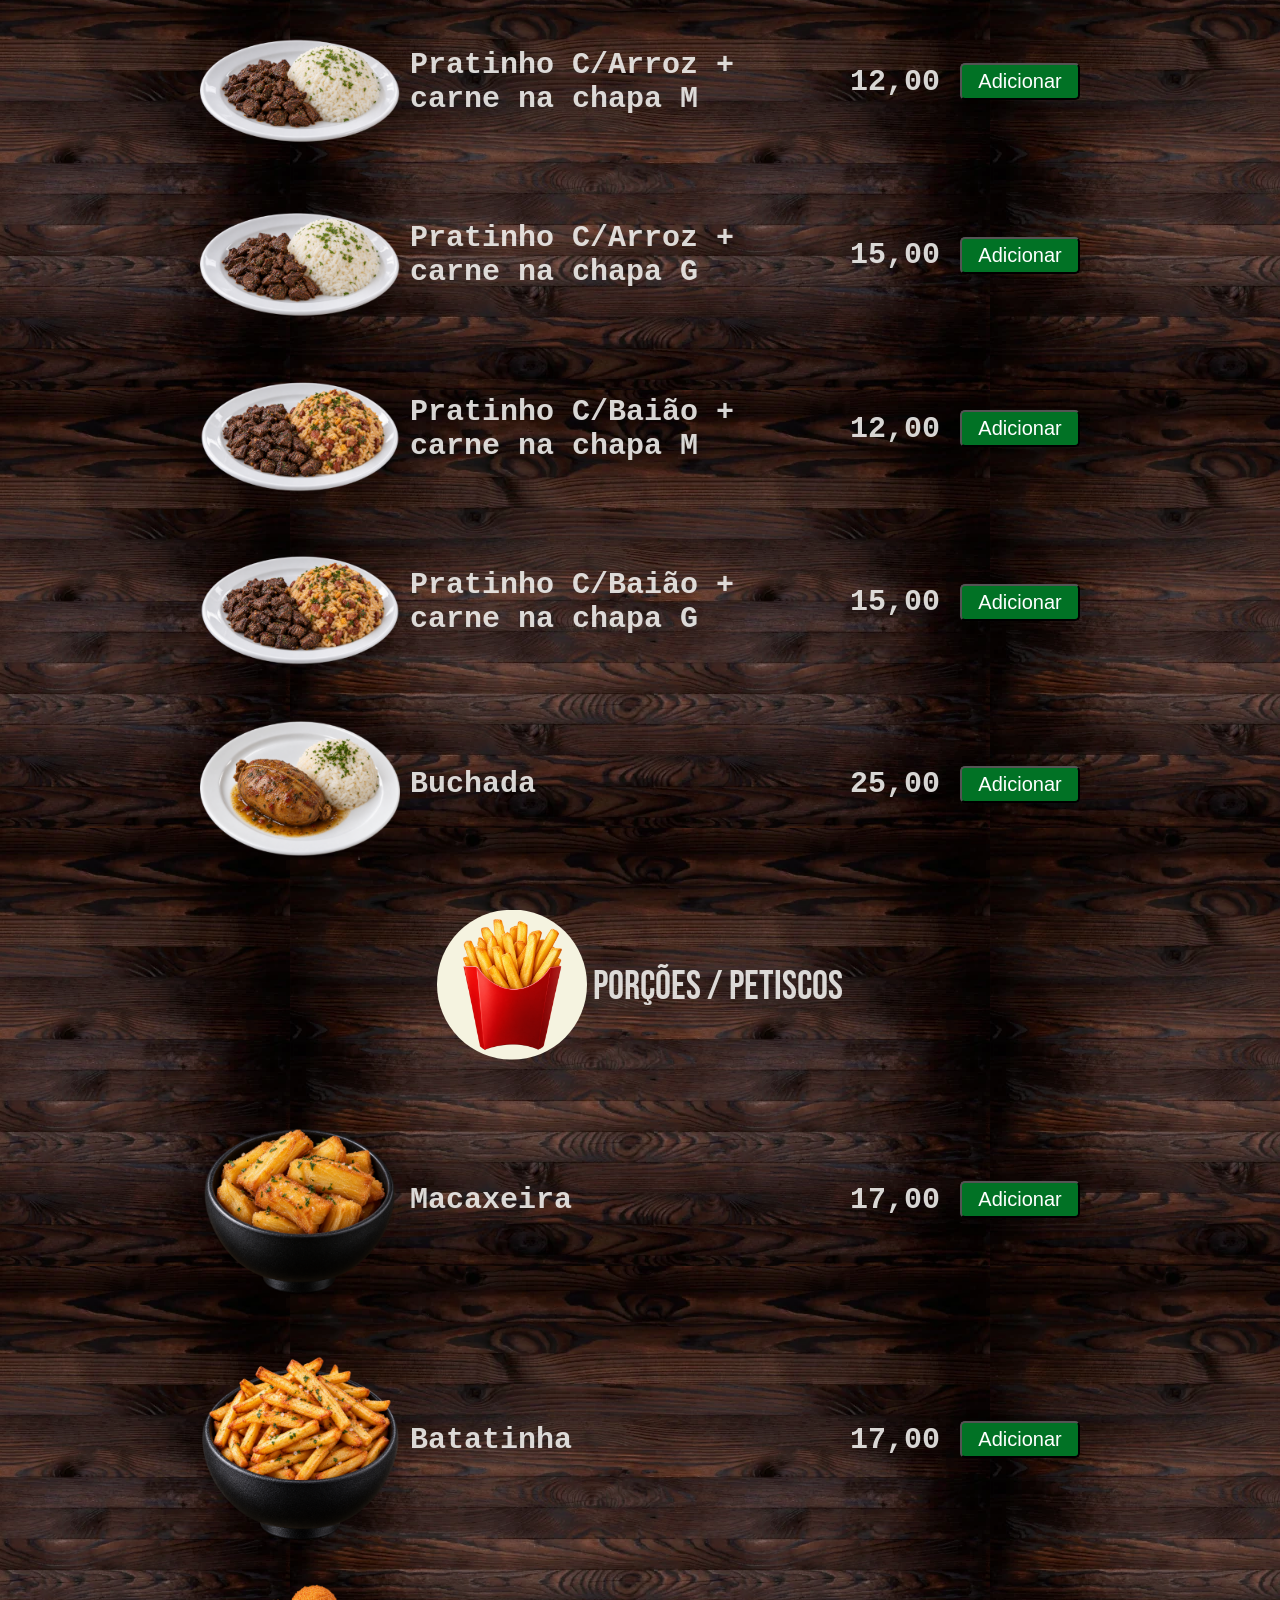
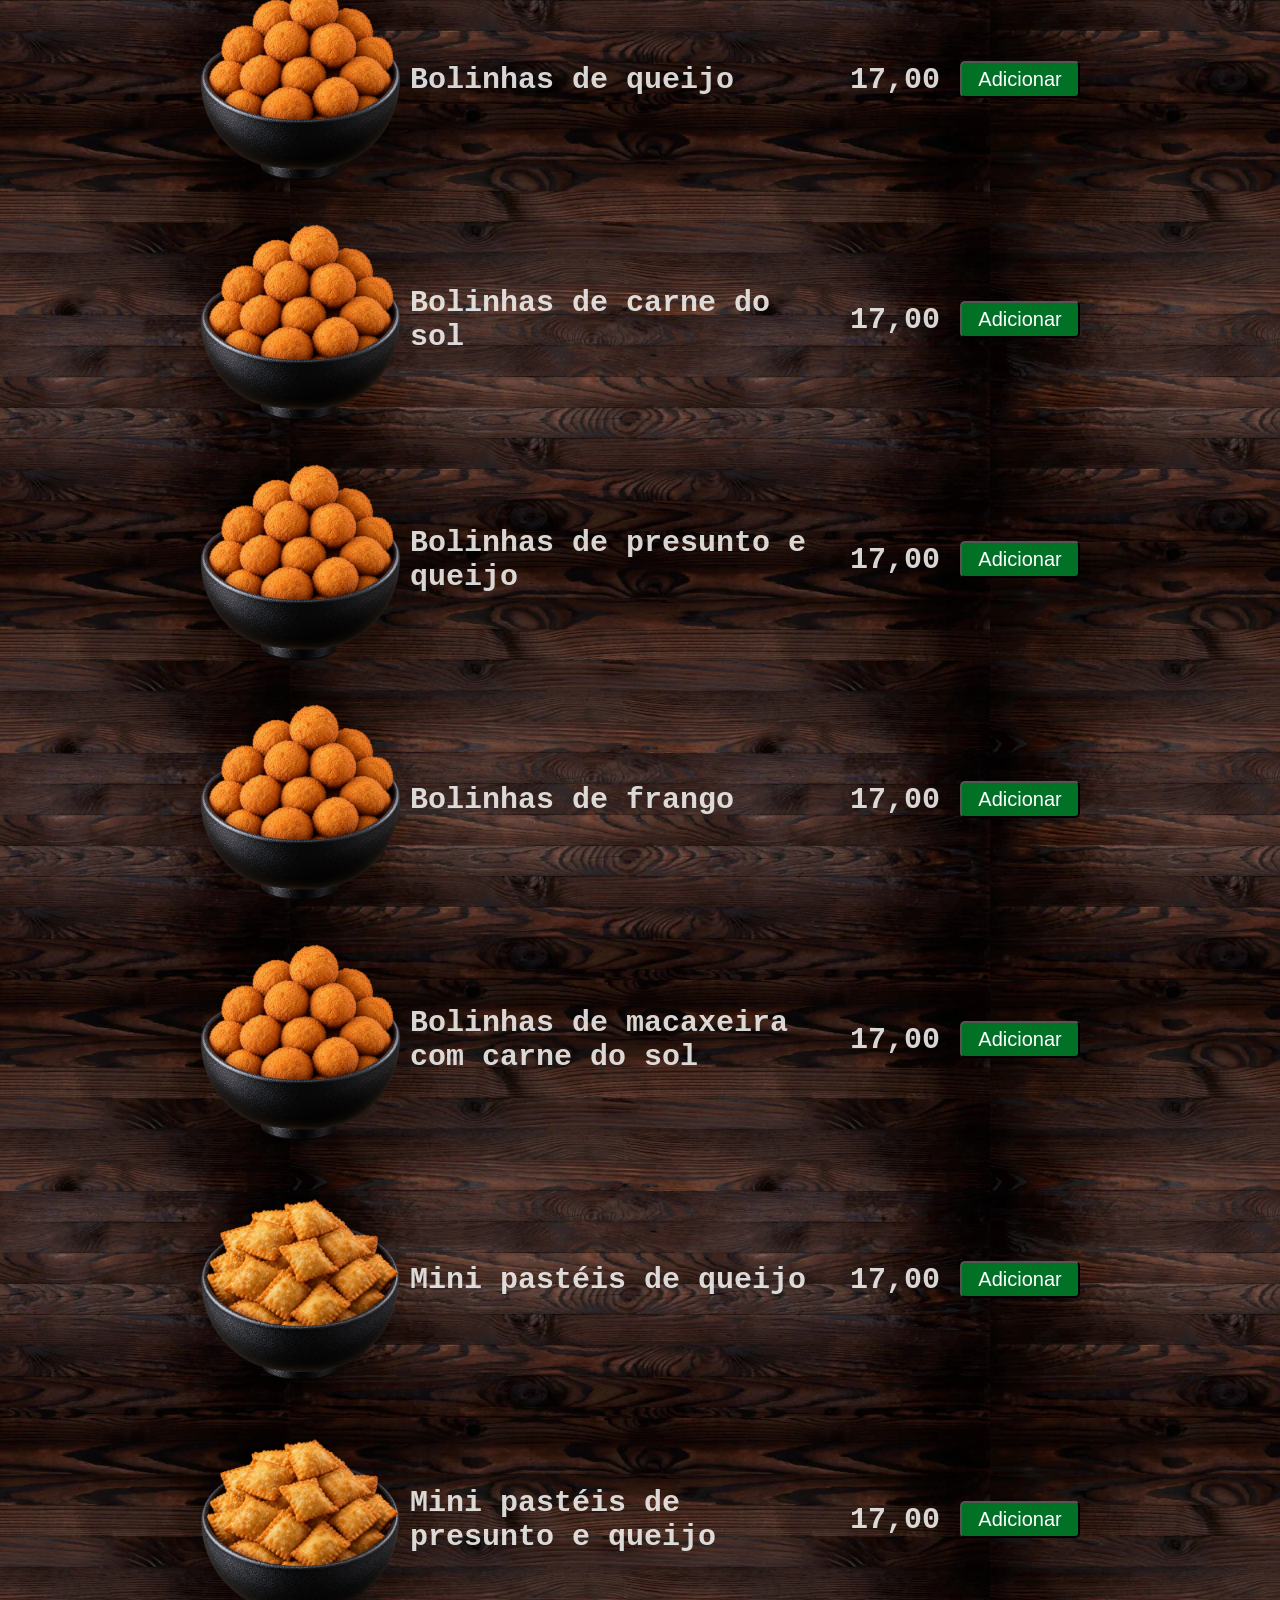
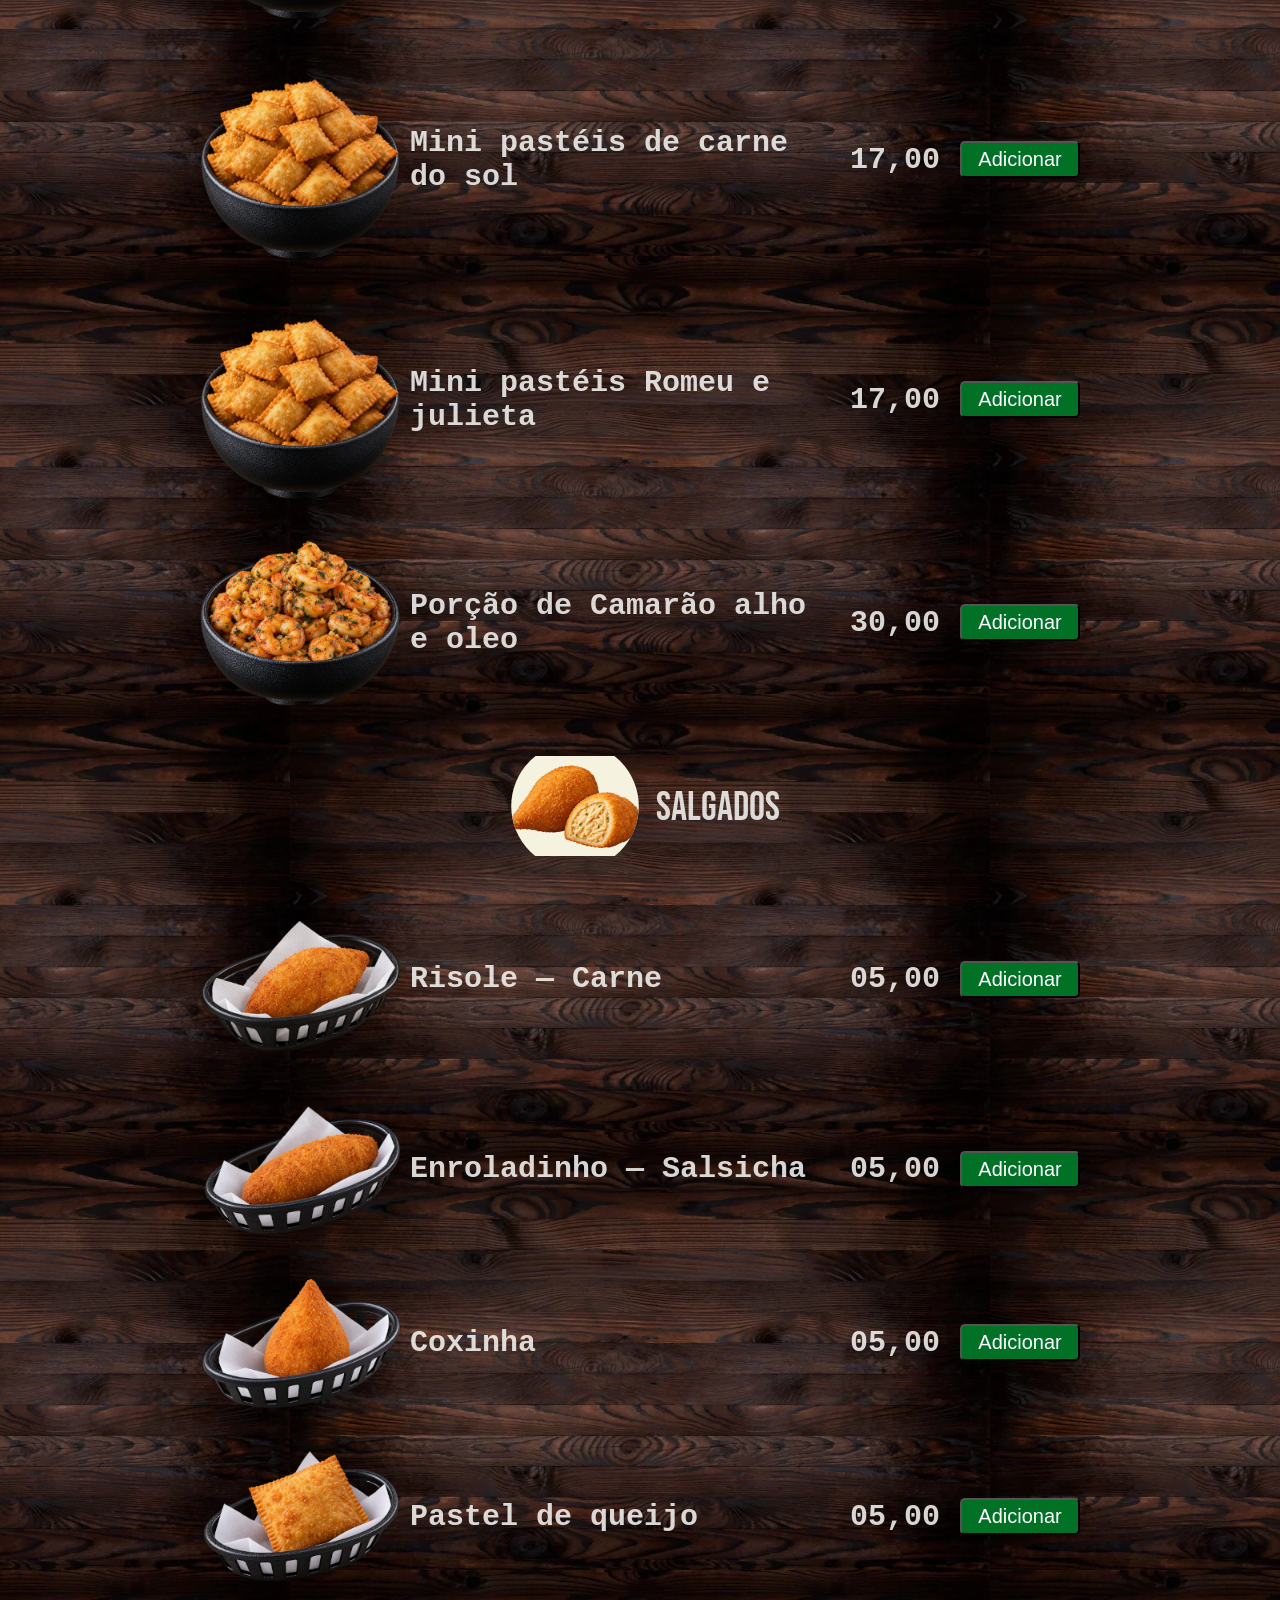
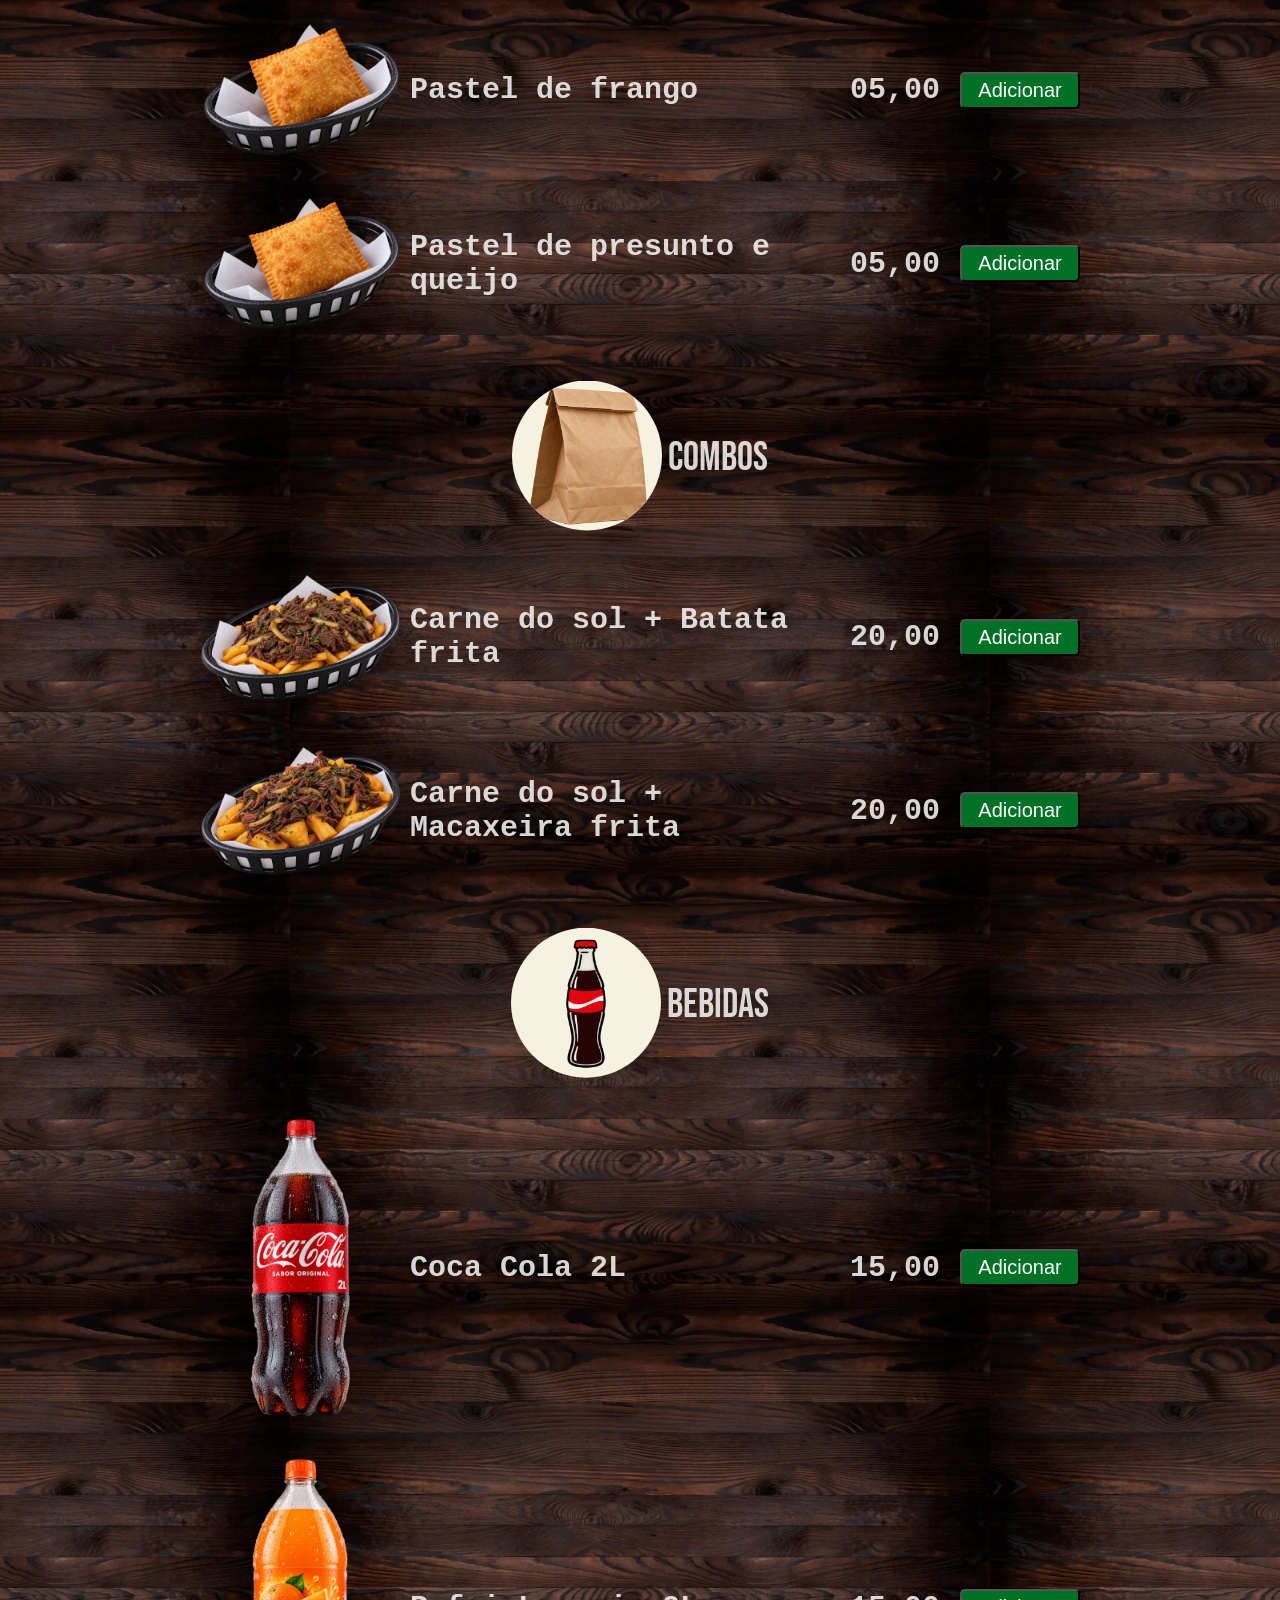
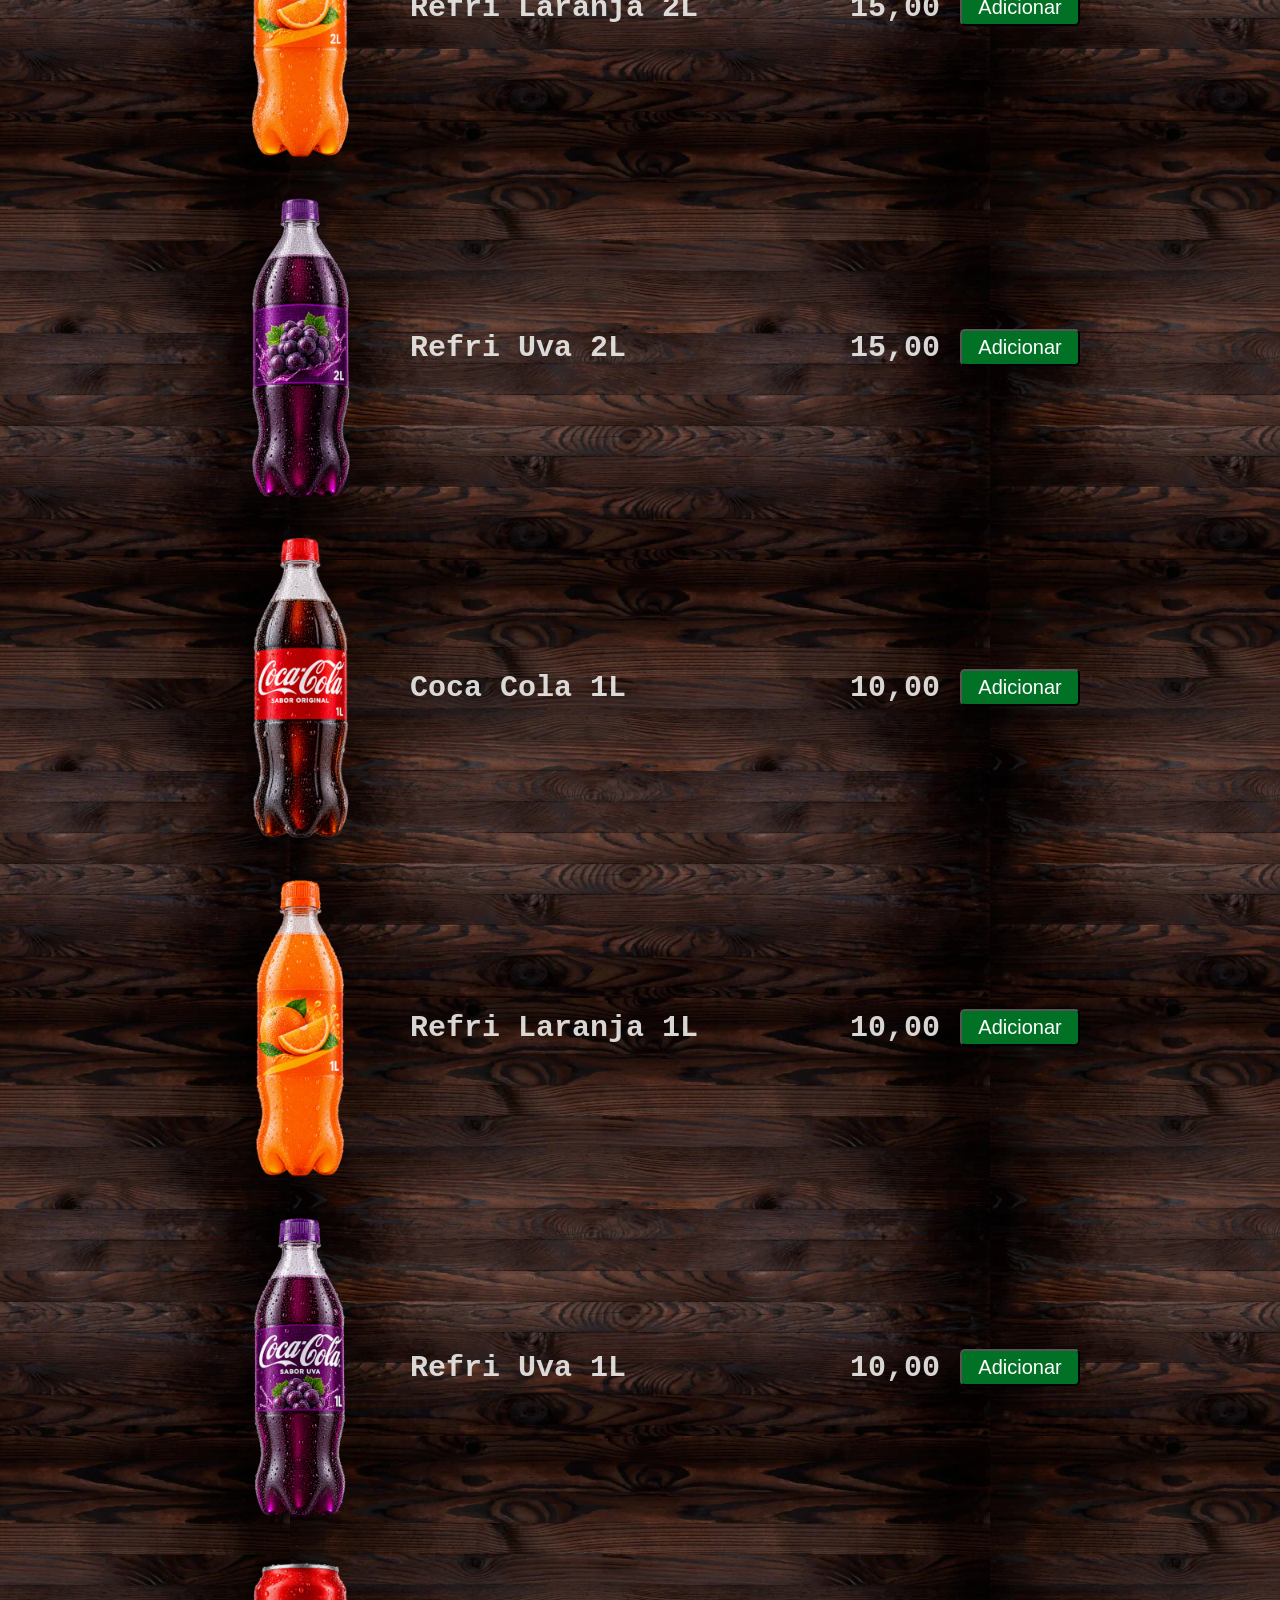
==== commit 3909d532: "adiconando-footer-e-distancia-strong" ====
--- a/index.html
+++ b/index.html
@@ -943,4 +943,11 @@
 
 </body>
 
+<footer>
+
+    <p>localizado em itapiuna-ce</p>
+    <p>Desenvolvido por @Lucasoliveira/@Jhonatancosta</p>
+
+</footer>
+
 </html>
--- a/stylesheets/style.css
+++ b/stylesheets/style.css
@@ -295,7 +295,7 @@
 @media (max-width: 700px){
     .produtos > article > h4 > span{
         font-size: 20px;
-        width: 150px;
+        width: 100px;
         height: auto;
     }
 }
@@ -308,7 +308,8 @@
     width: 100px;
     height: auto;
     justify-content: center;
-    margin:10px;
+    margin-right:10px;
+    margin-left: 20px;
 }
 
 @media (max-width: 700px){
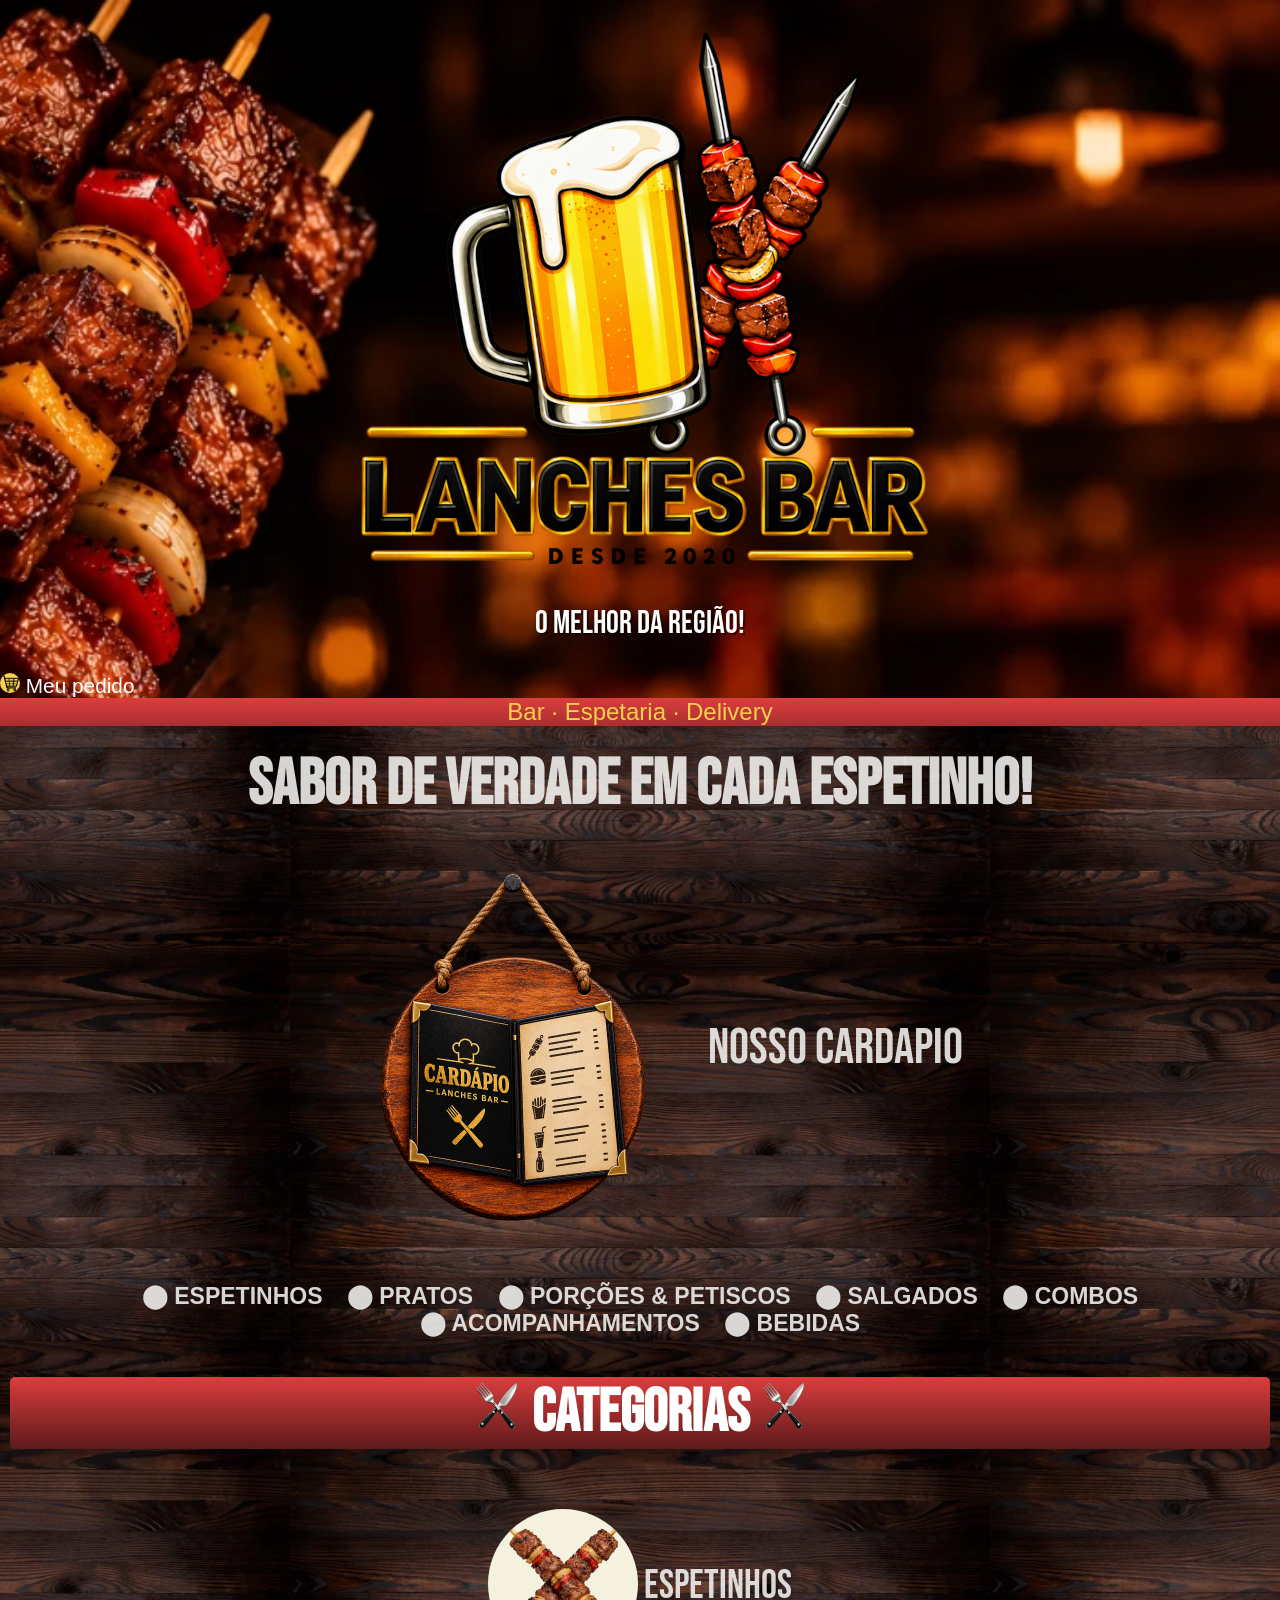
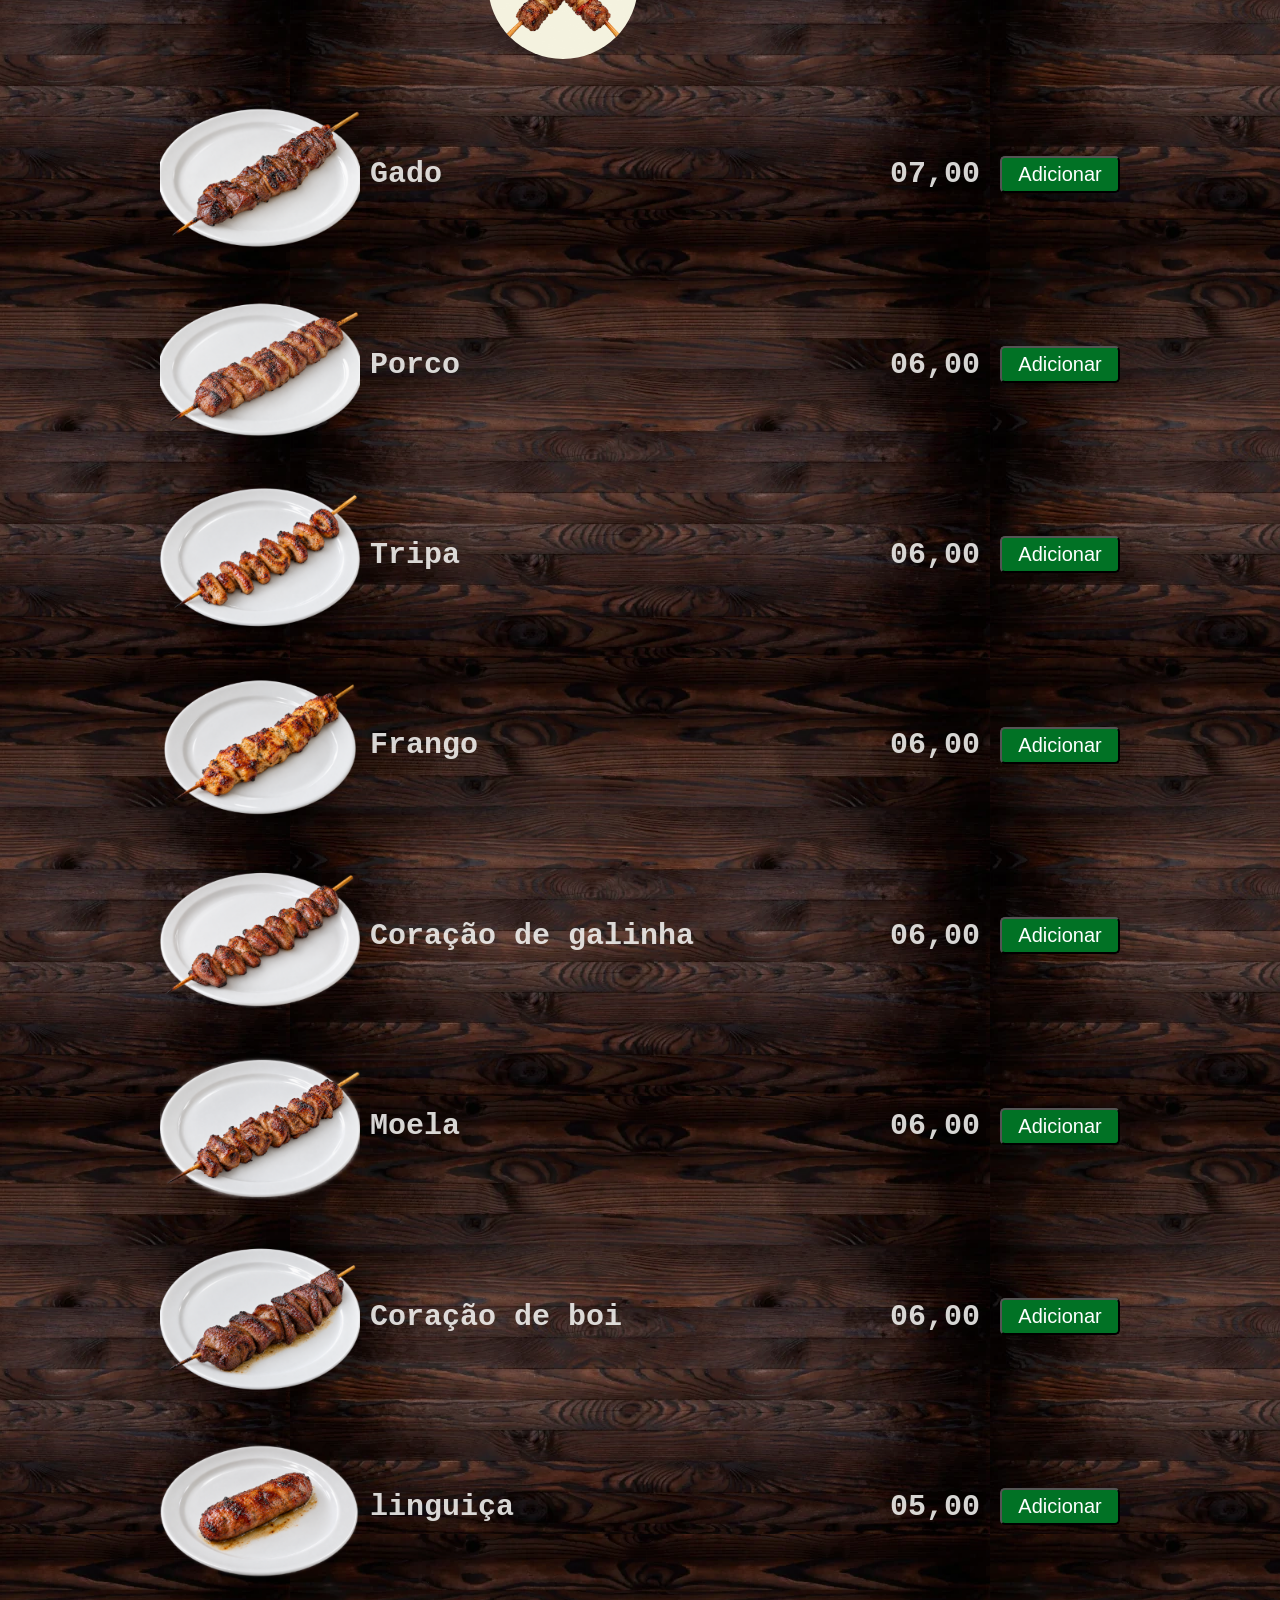
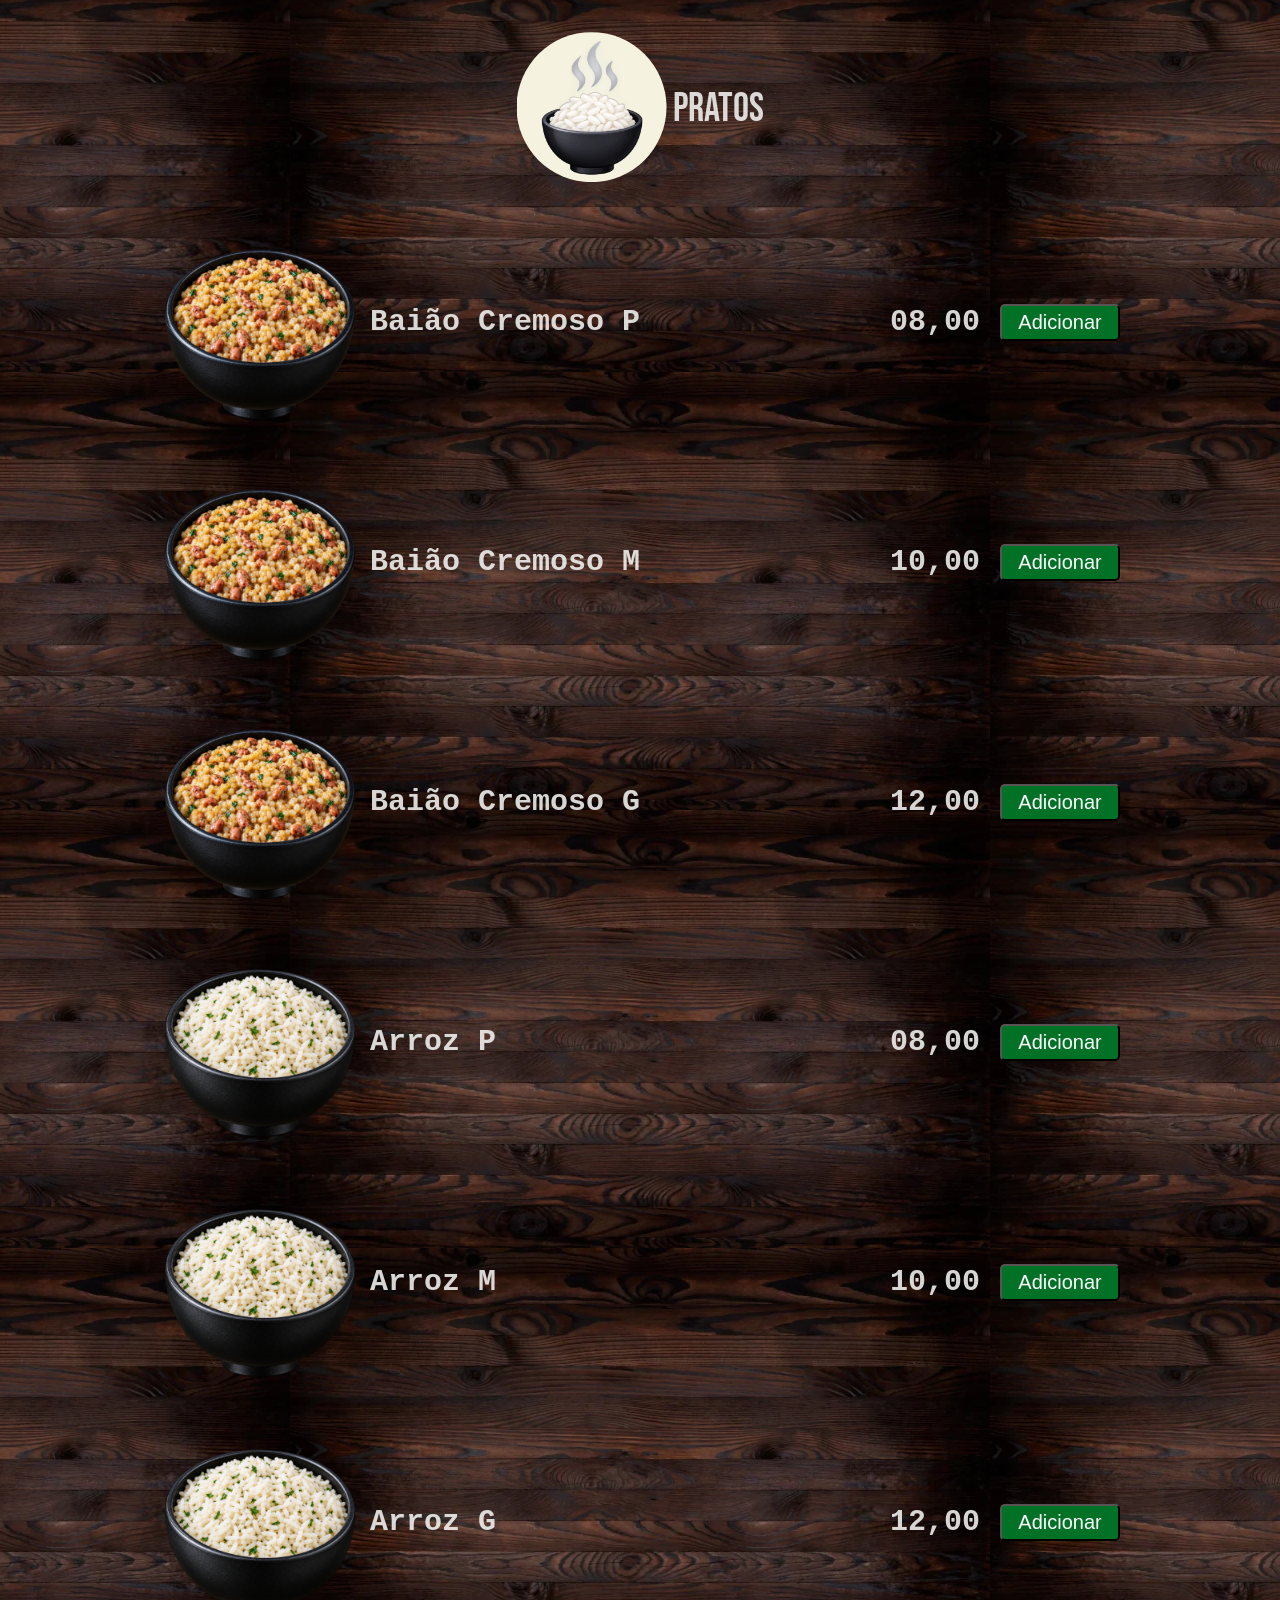
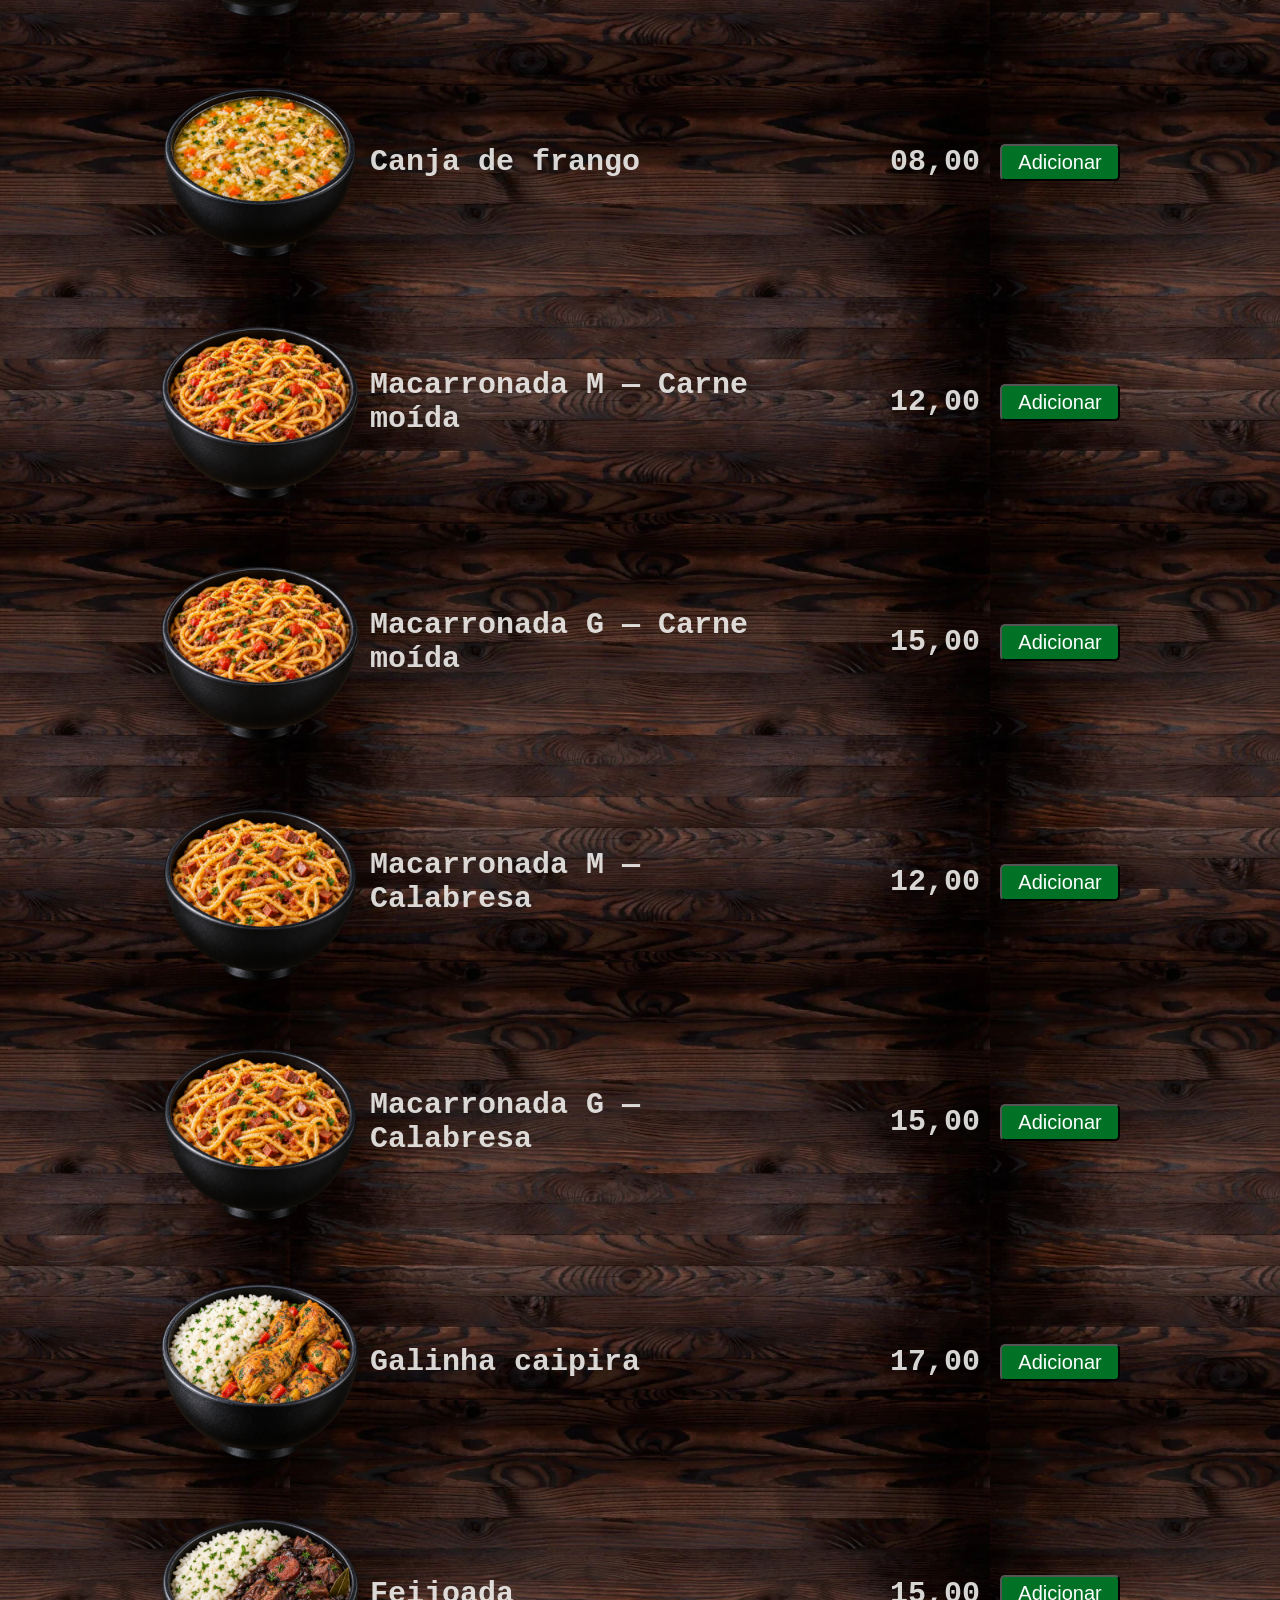
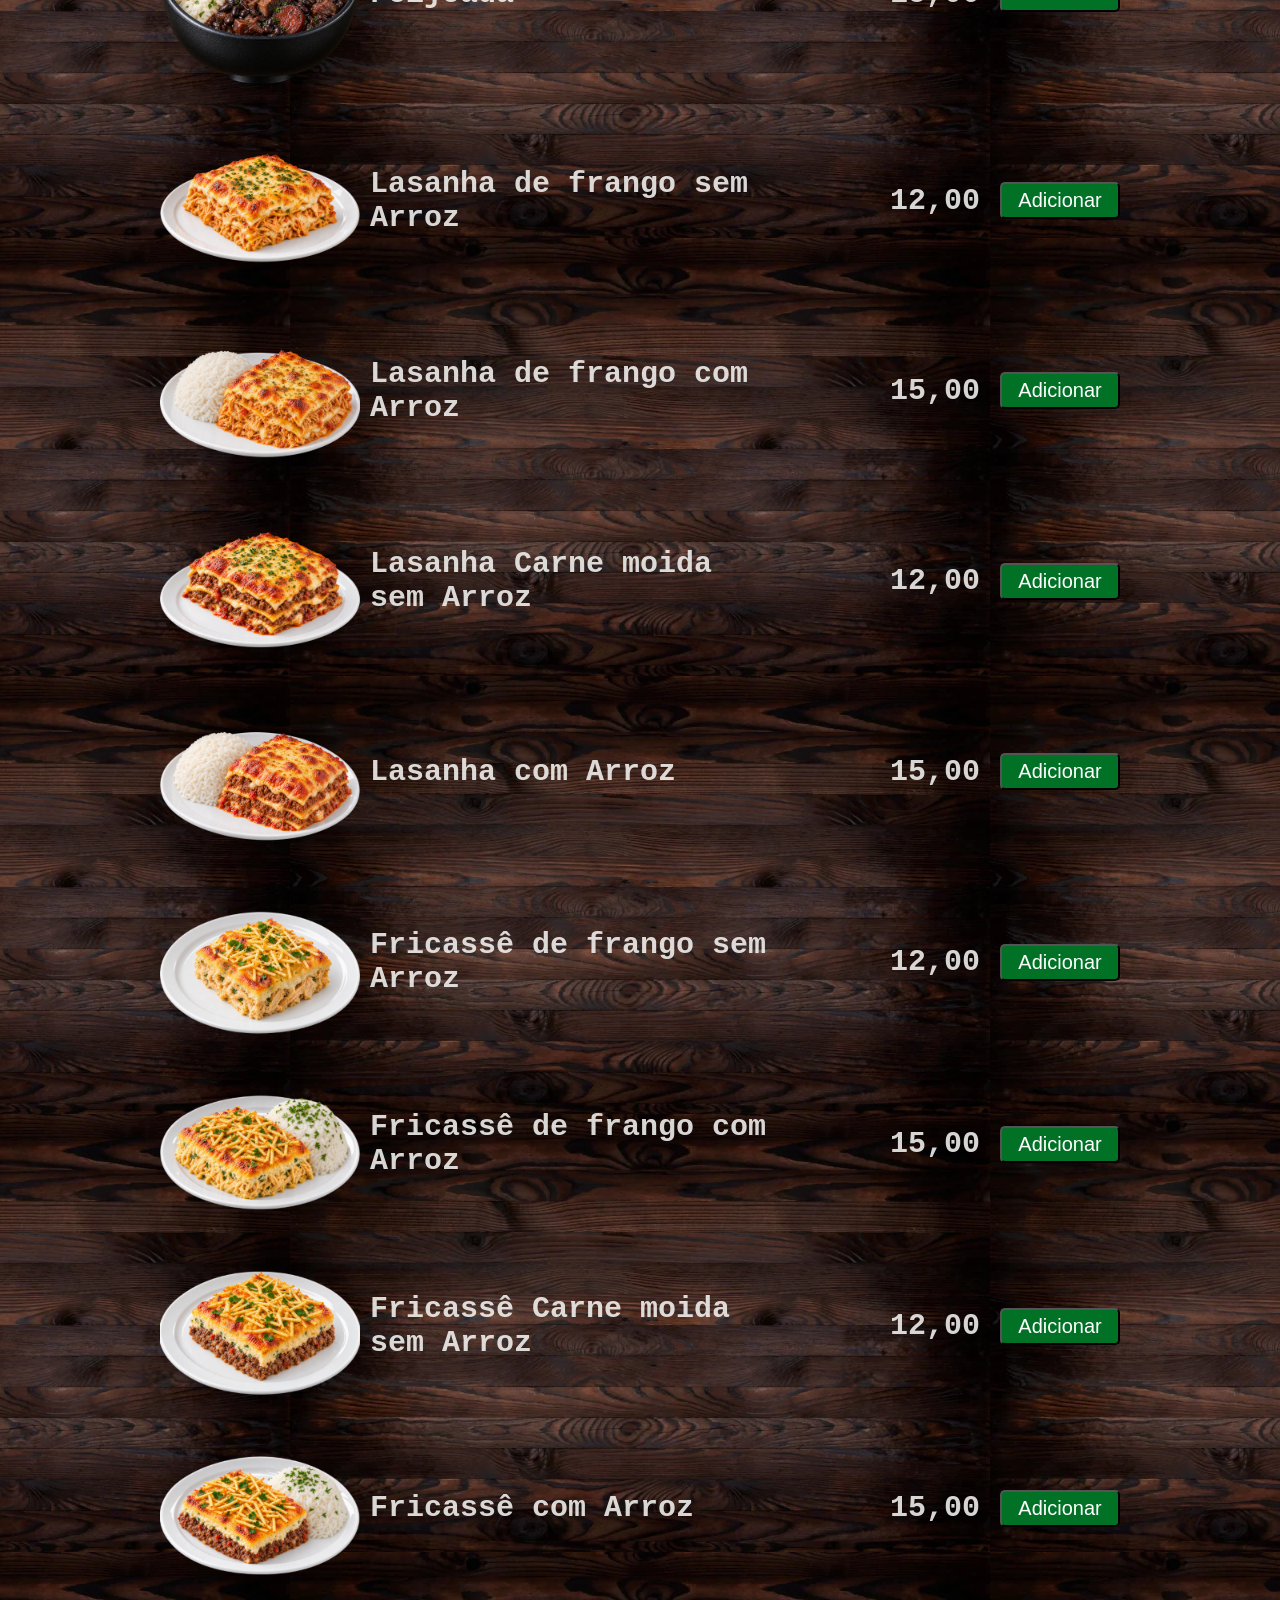
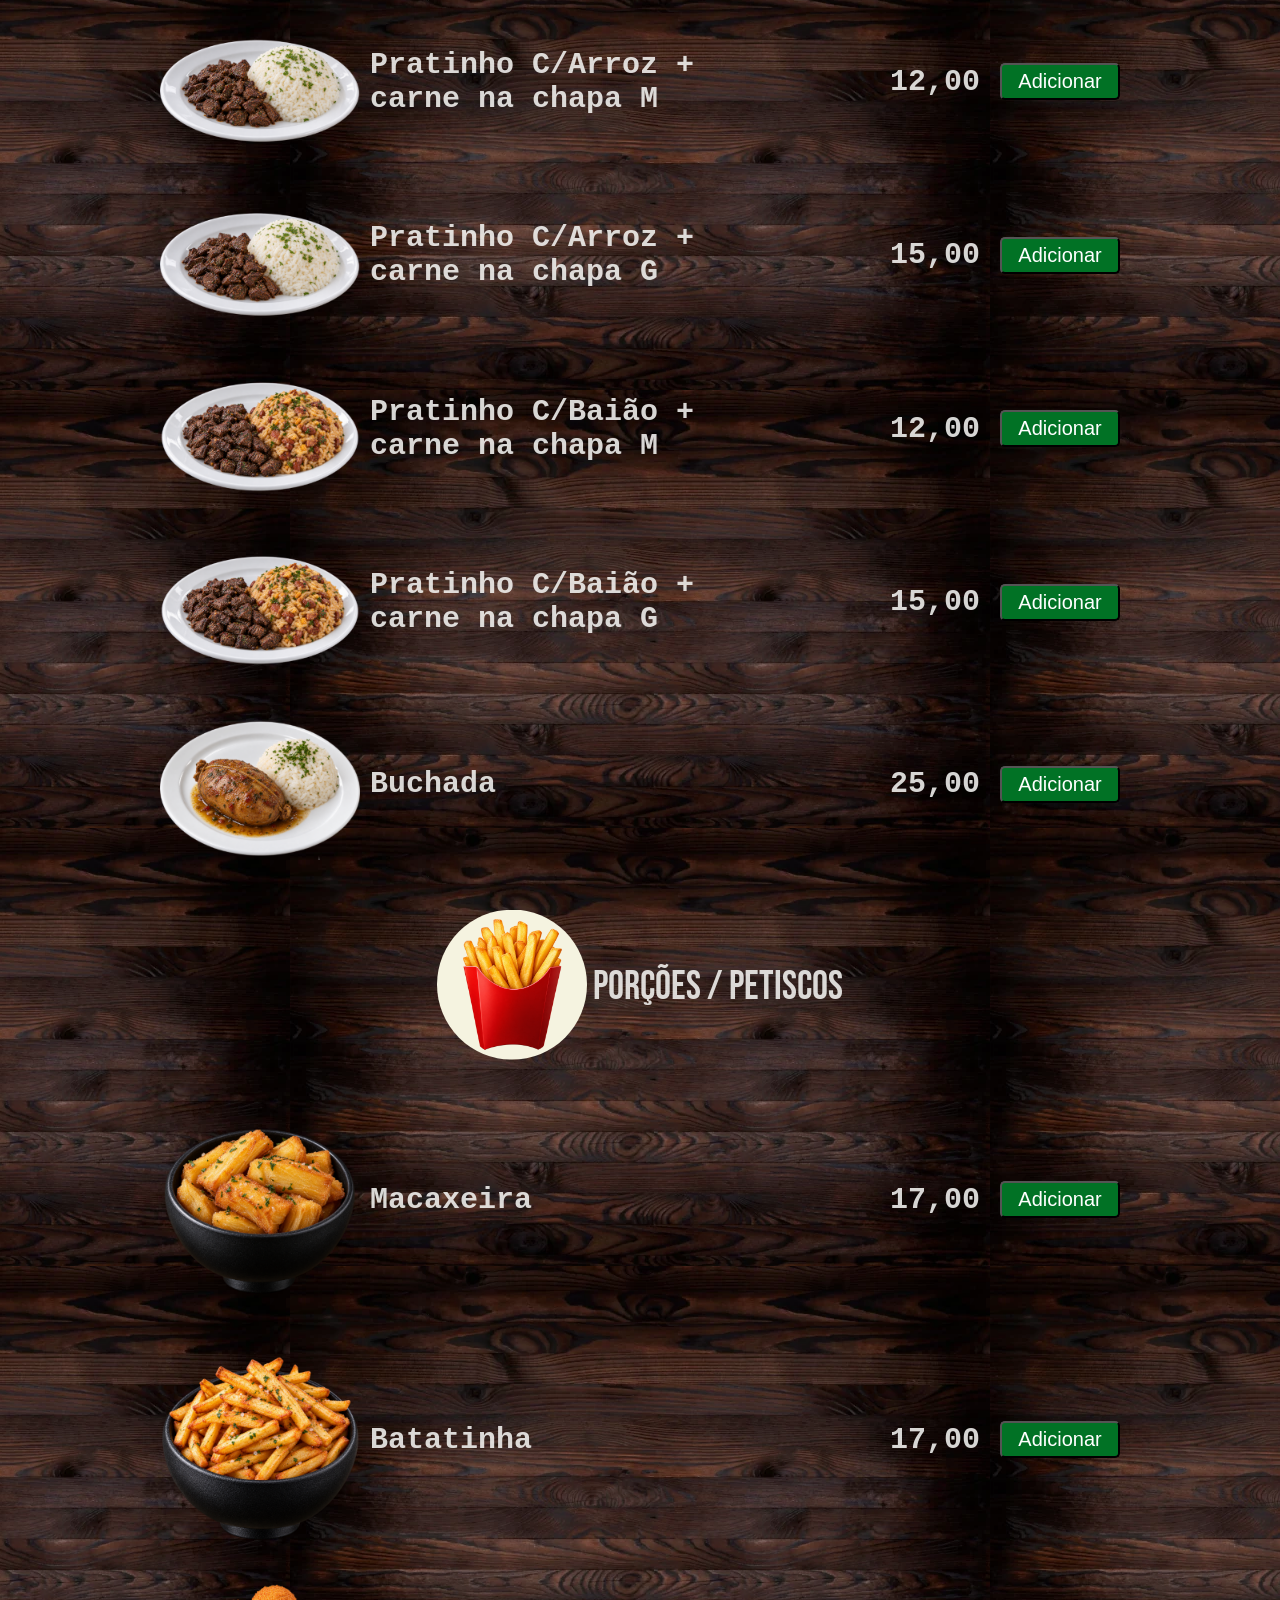
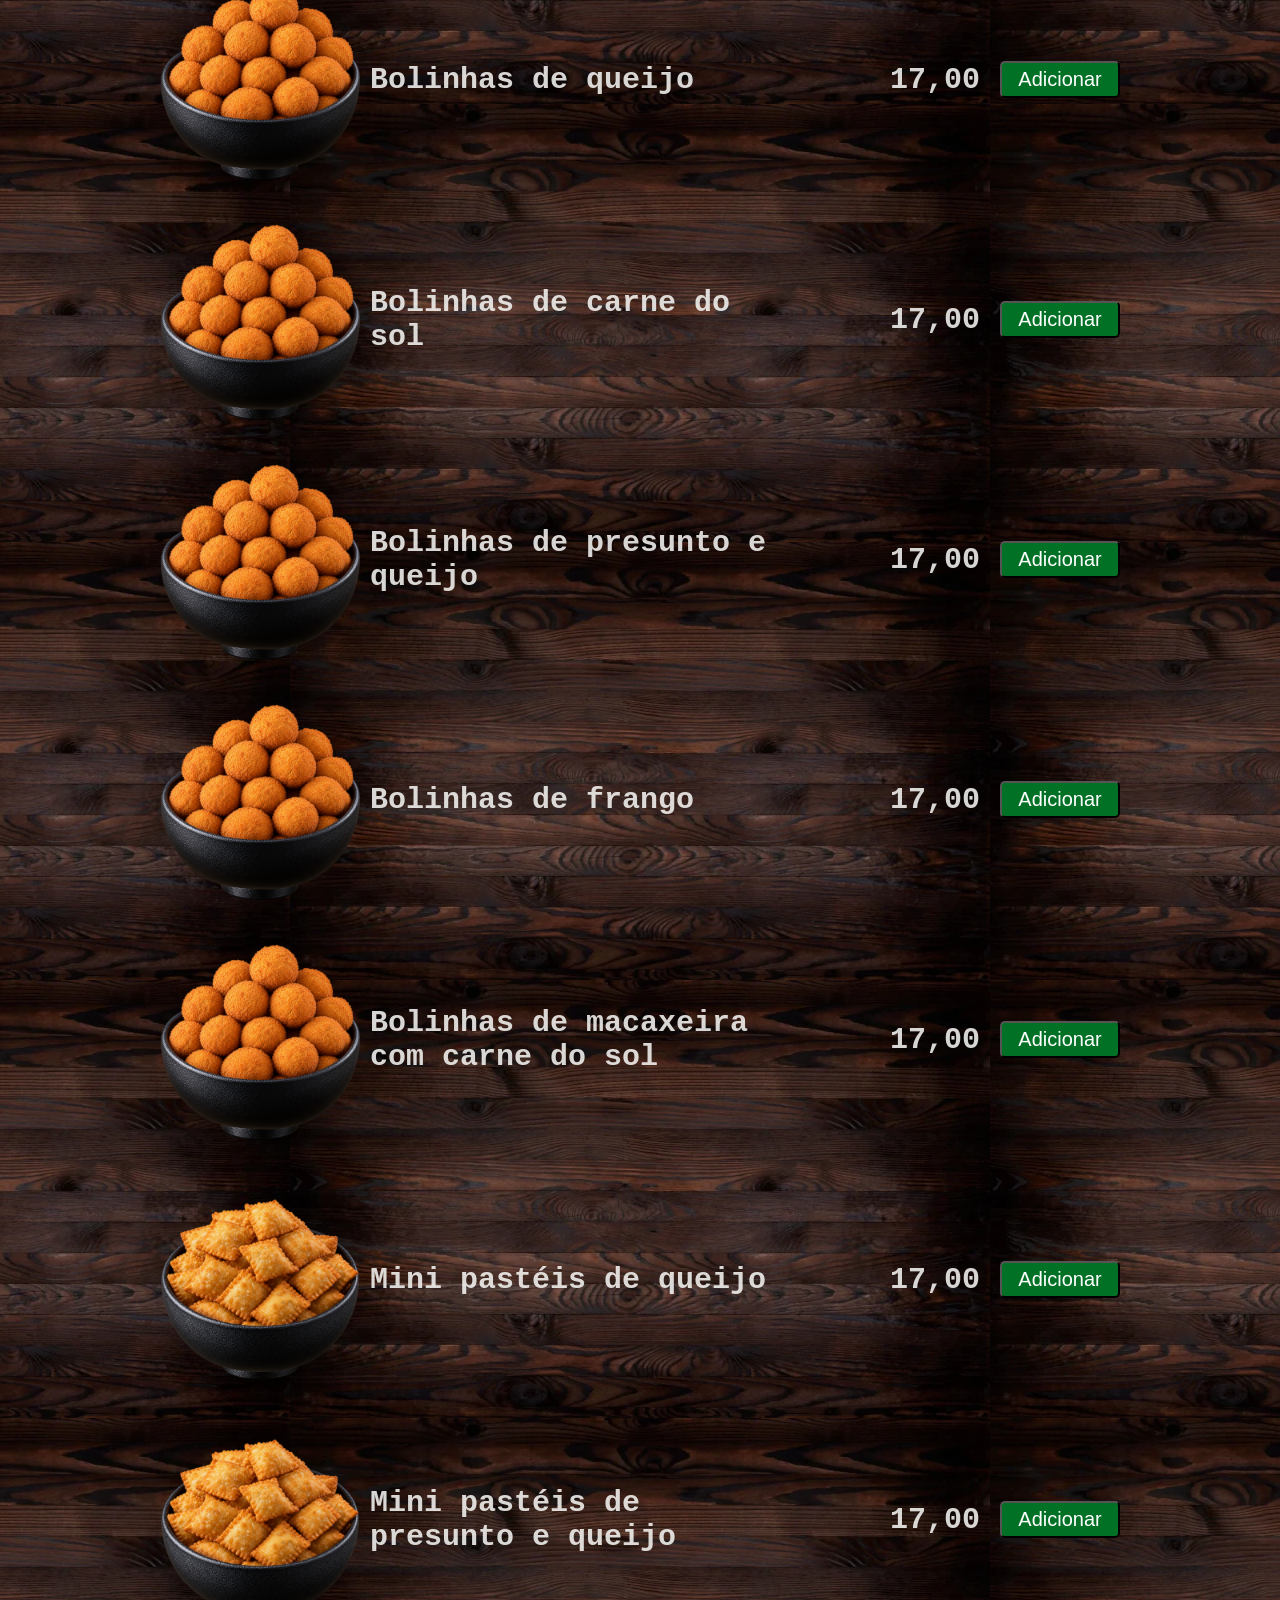
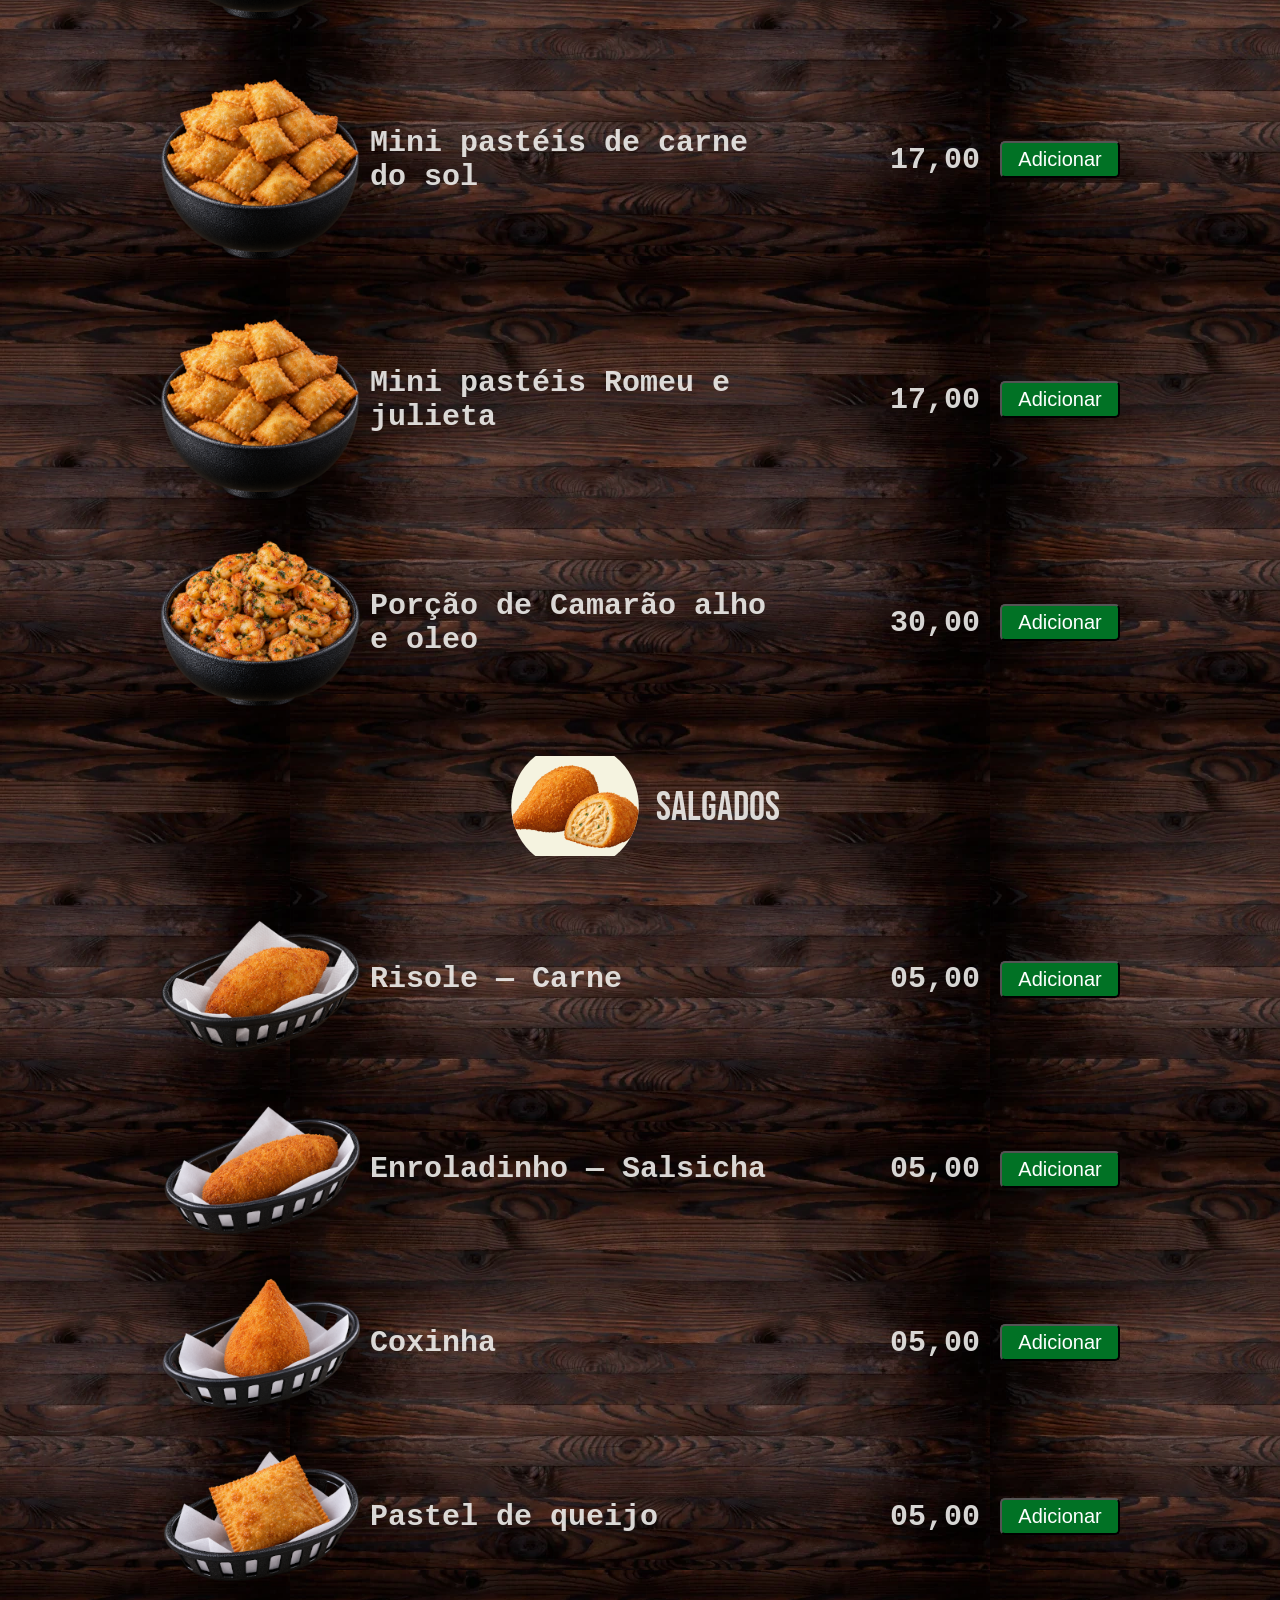
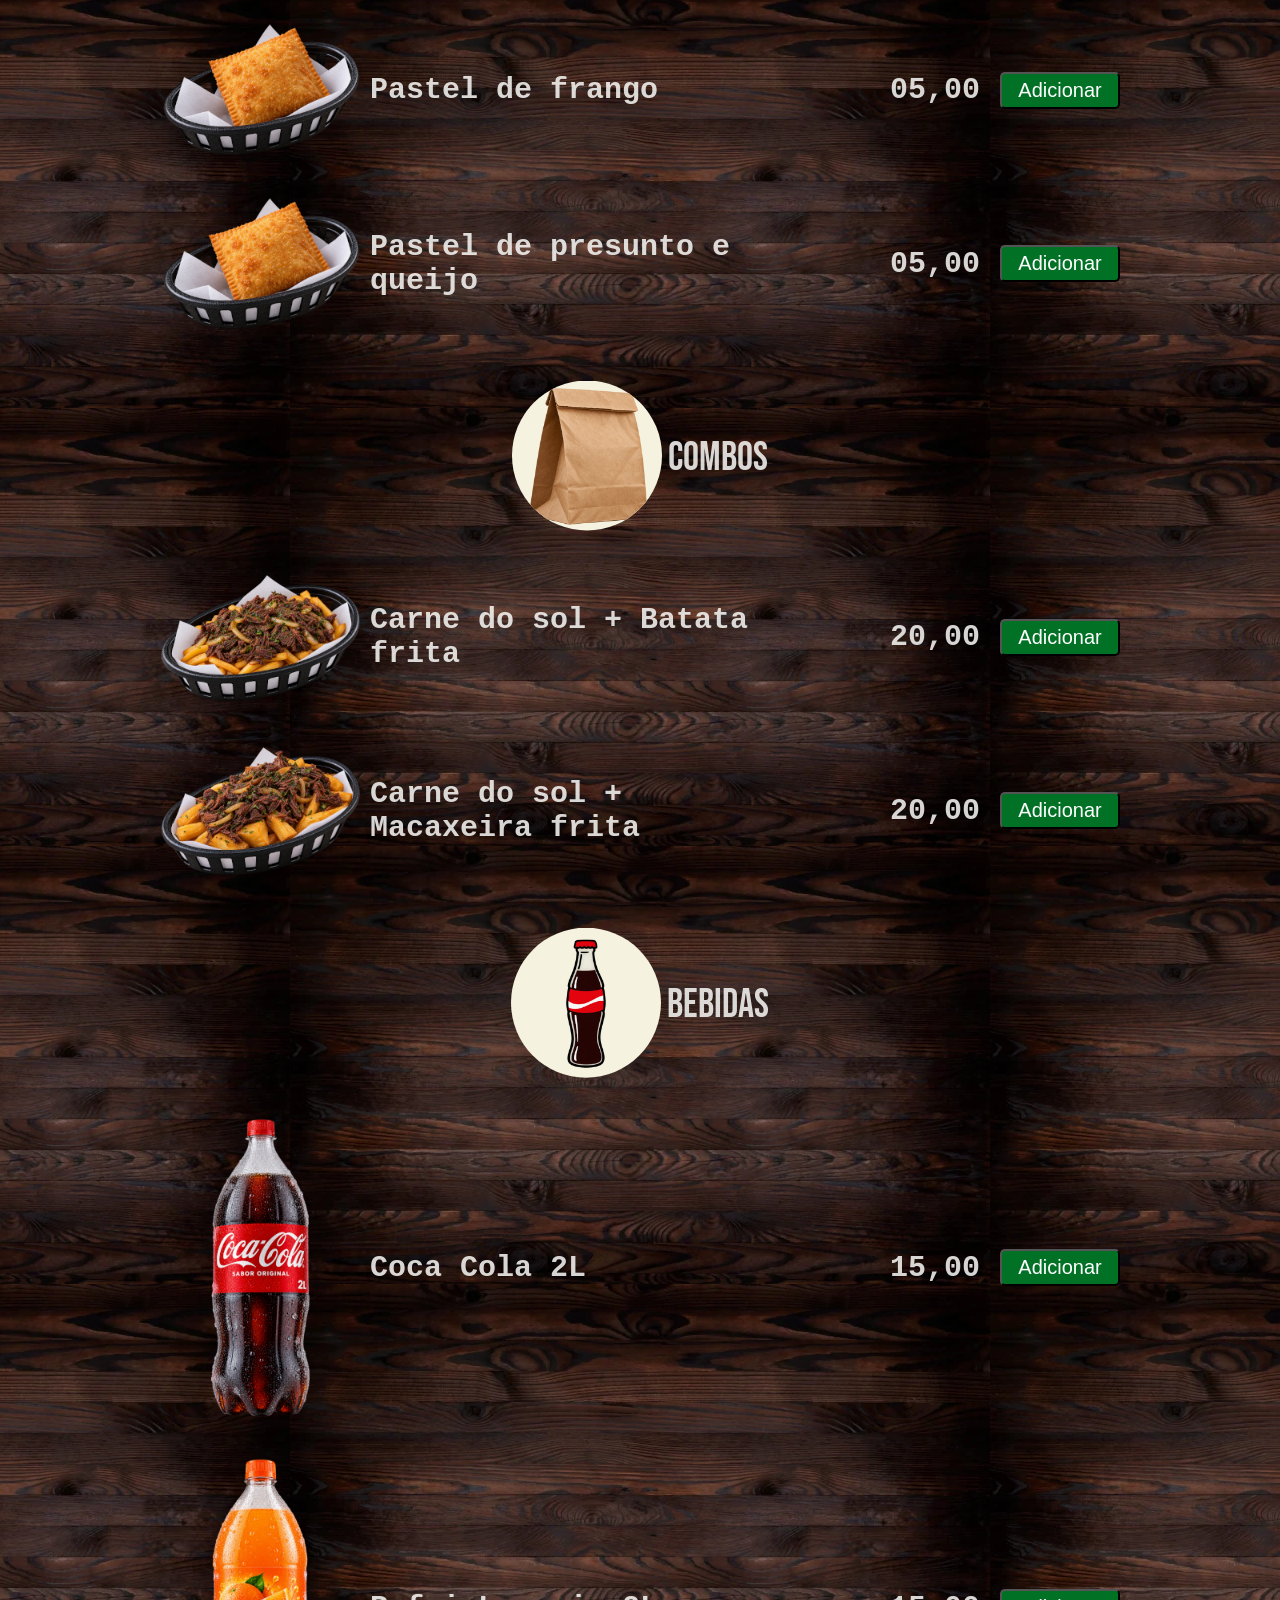
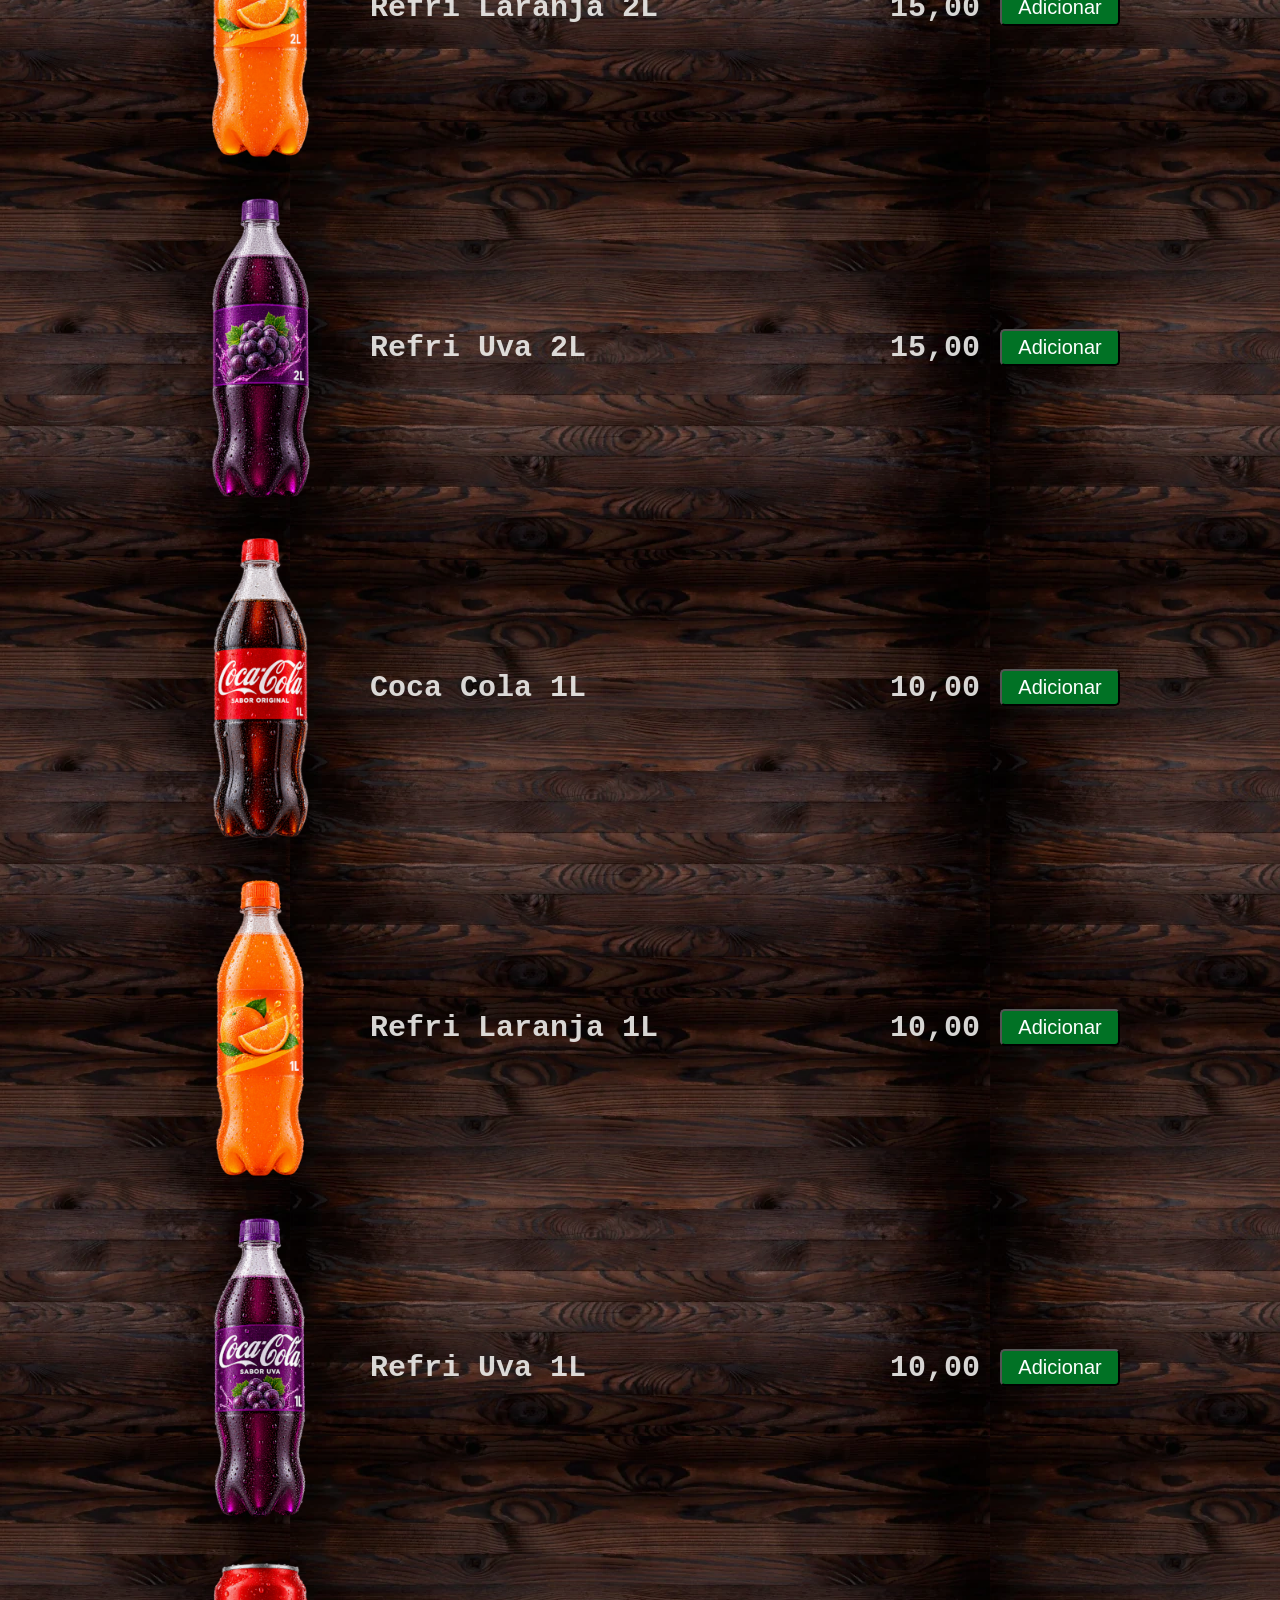
==== commit 4c62edbb: "redmensionando-span" ====
--- a/index.html
+++ b/index.html
@@ -946,7 +946,7 @@
 <footer>
 
     <p>localizado em itapiuna-ce</p>
-    <p>Desenvolvido por @Lucasoliveira/@Jhonatancosta</p>
+    <p>Desenvolvido por <strong>@Lucasoliveira</strong>/<strong>@Jhonatancosta</strong></p>
 
 </footer>
 
--- a/stylesheets/style.css
+++ b/stylesheets/style.css
@@ -277,7 +277,7 @@
     font-family: var(--font-monoespacada);
     width: 400px;
     padding-left: 10px;
-    padding-right: 20px;
+    padding-right: 100px;
     justify-content: center;
 }
 
@@ -295,7 +295,7 @@
 @media (max-width: 700px){
     .produtos > article > h4 > span{
         font-size: 20px;
-        width: 100px;
+        width: 50px;
         height: auto;
     }
 }
@@ -579,5 +579,8 @@
     }
 }
 
-
-
+footer{
+    background-color: var(--cor2);
+    color: var(--cor0);
+    text-align: center;
+}
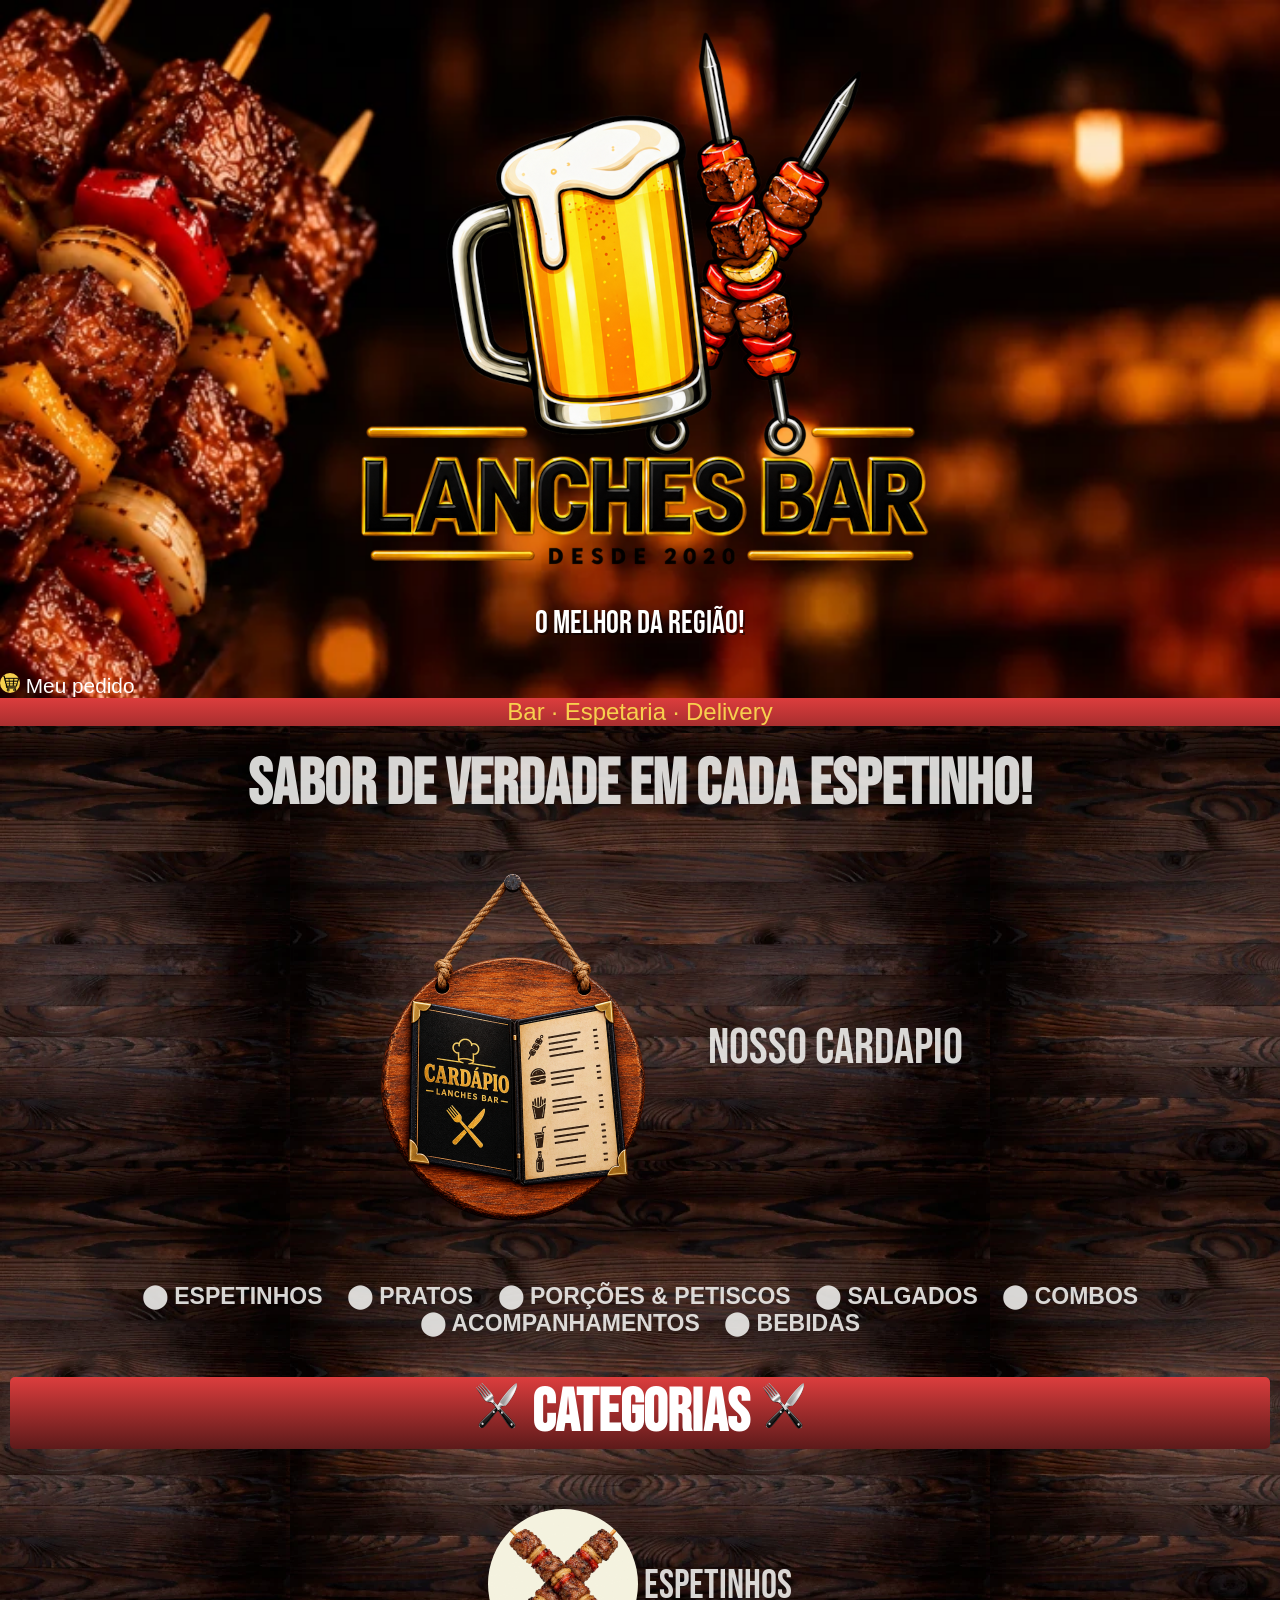
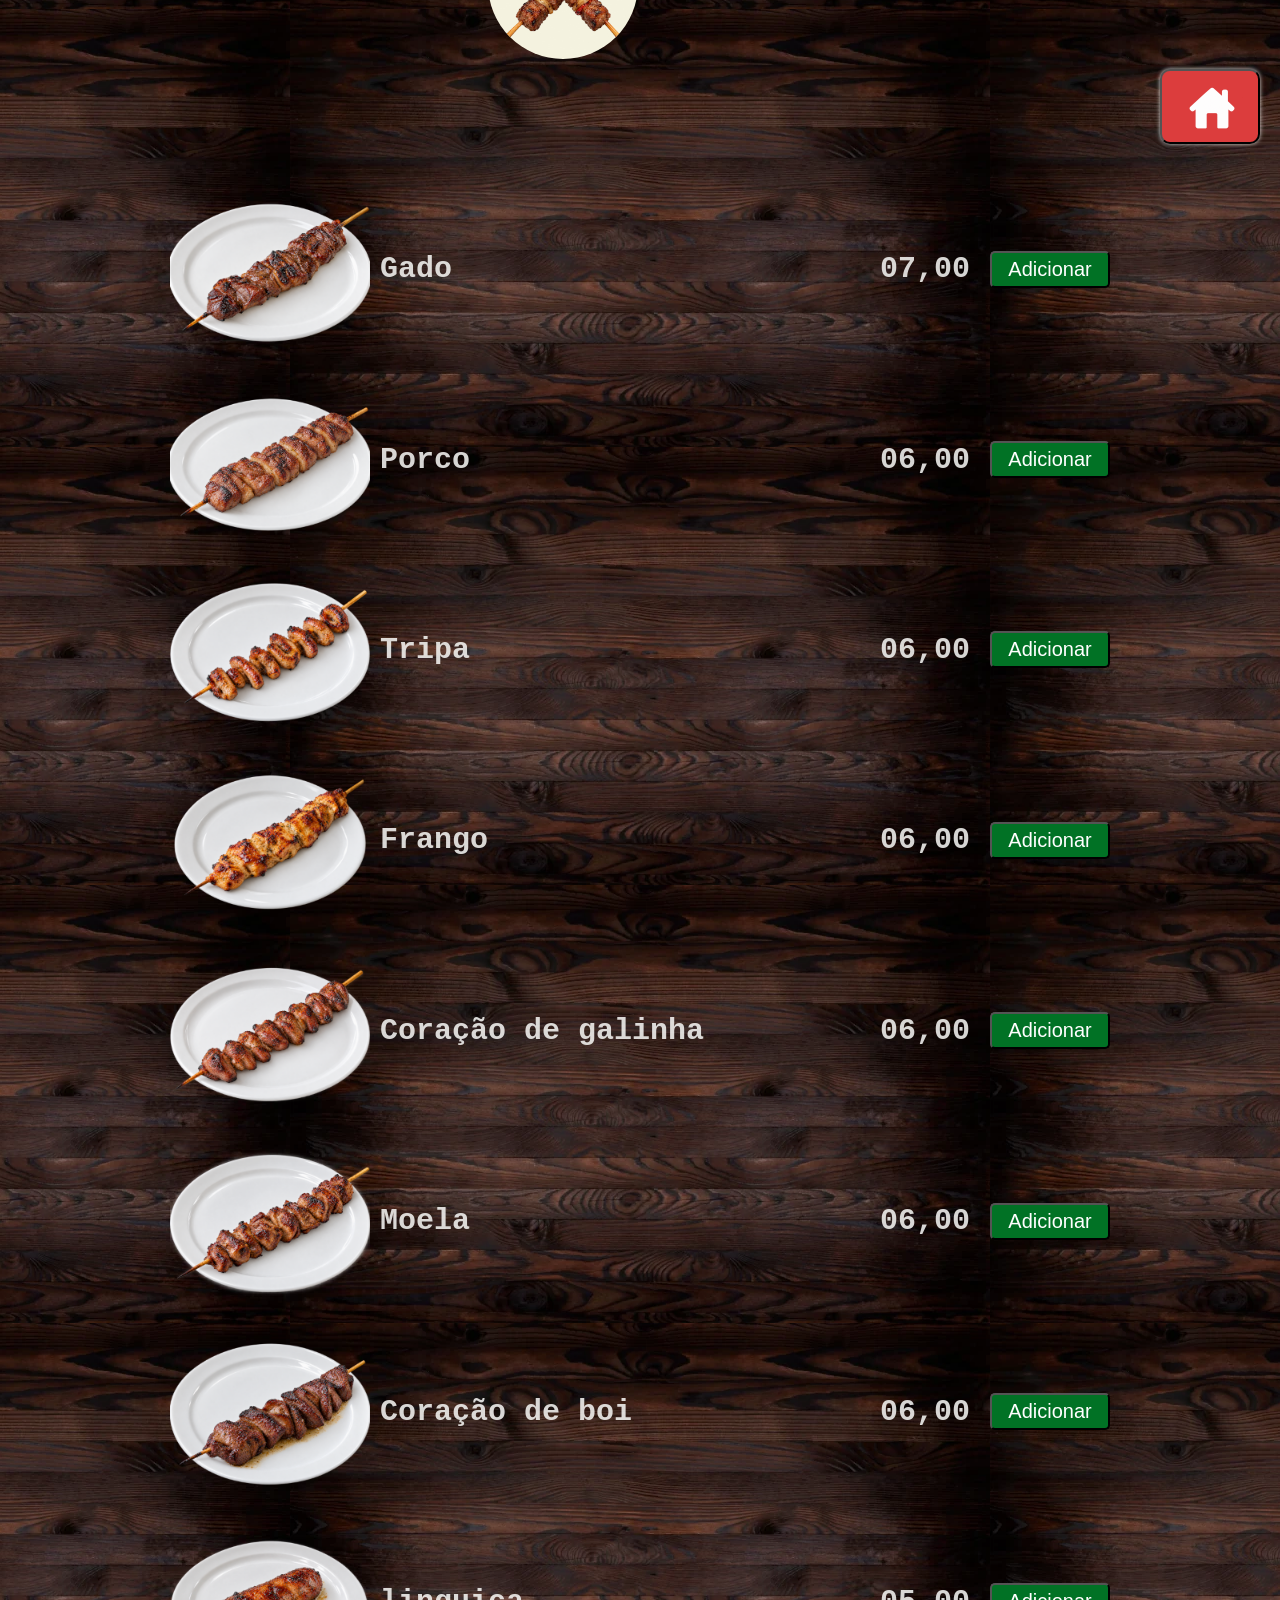
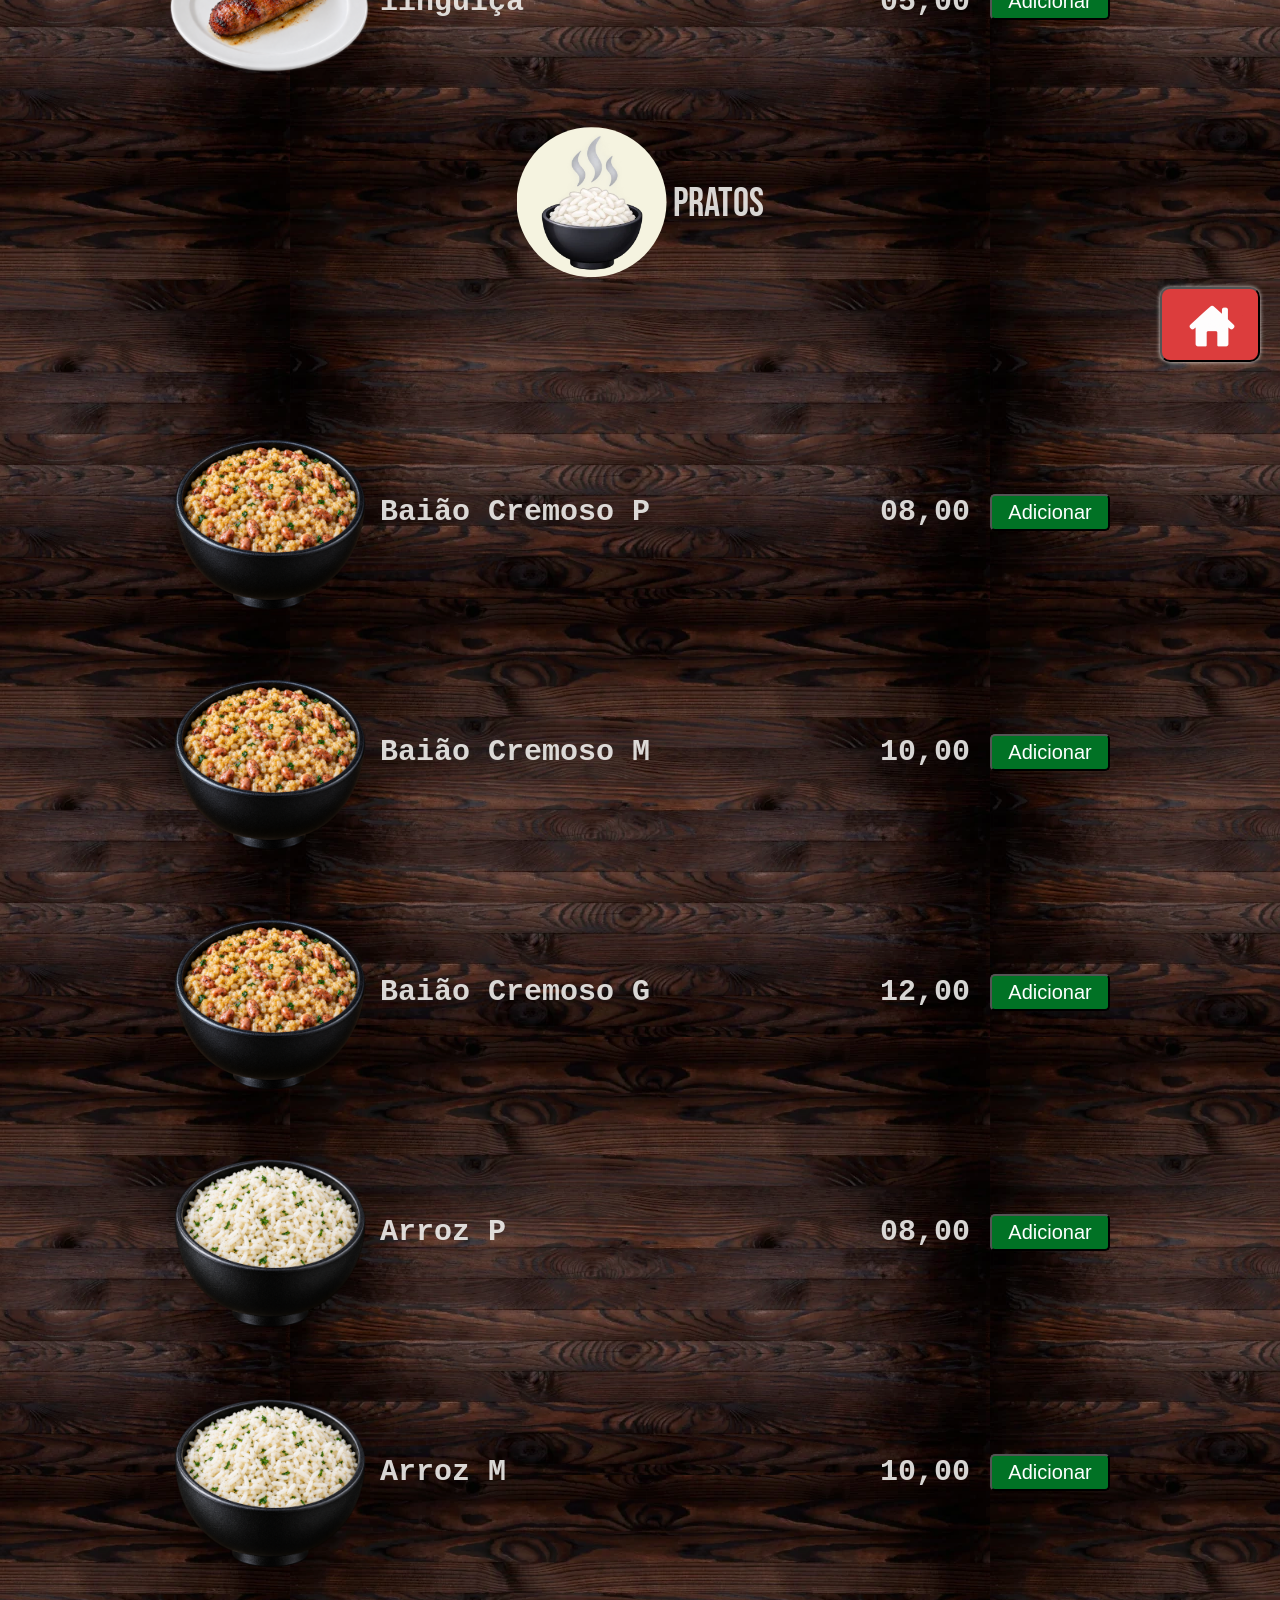
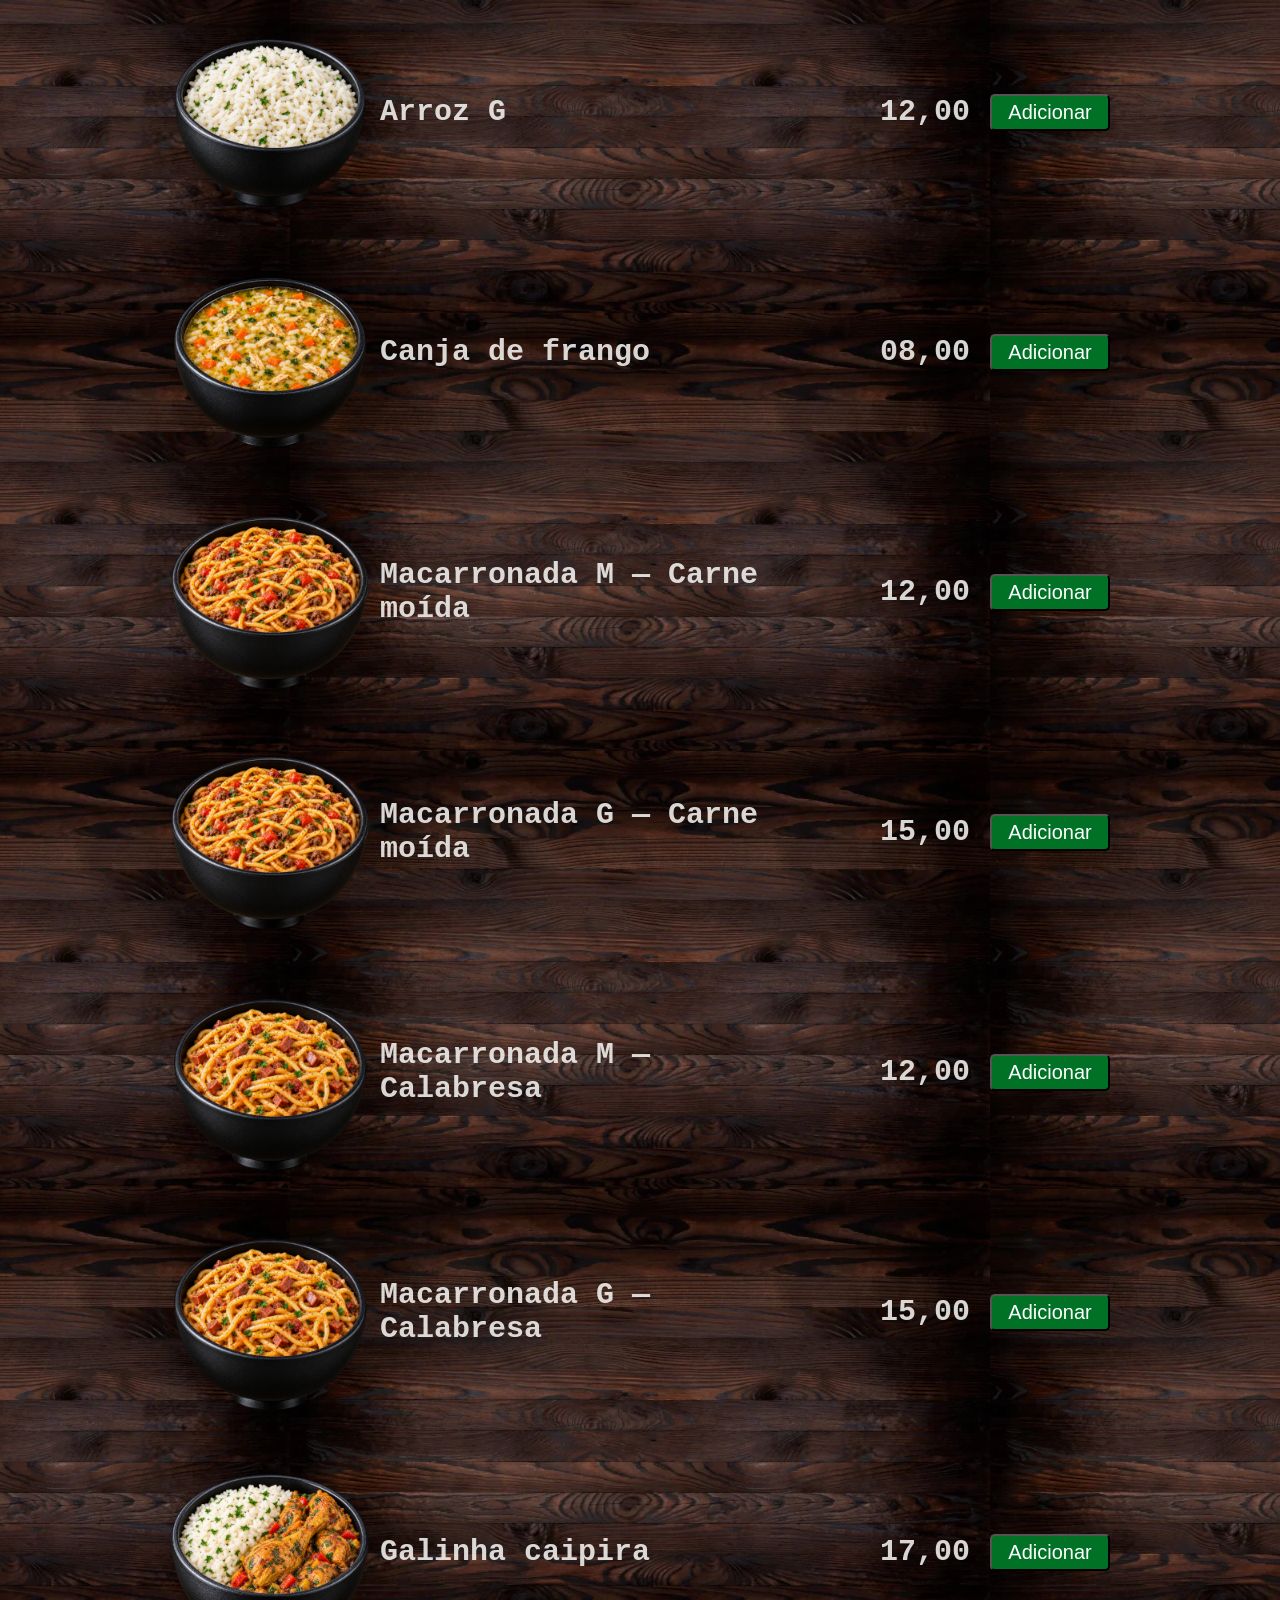
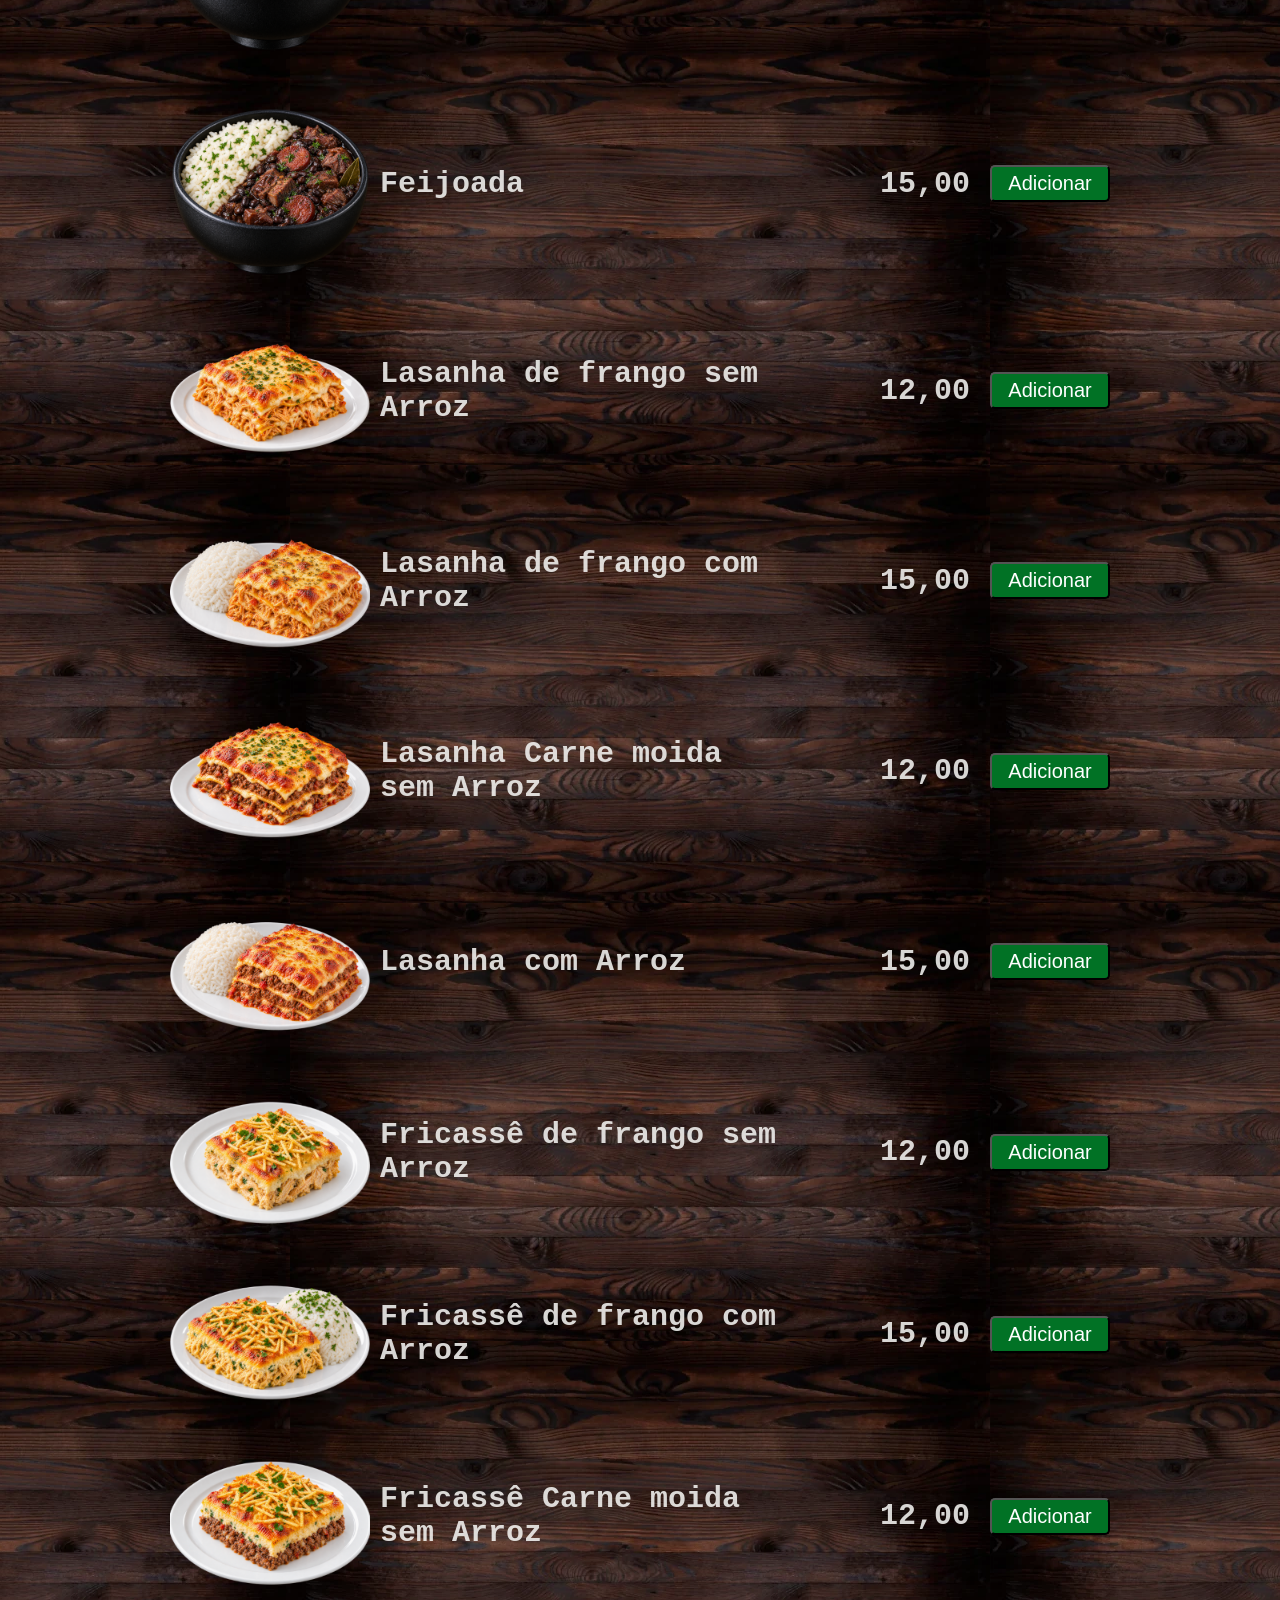
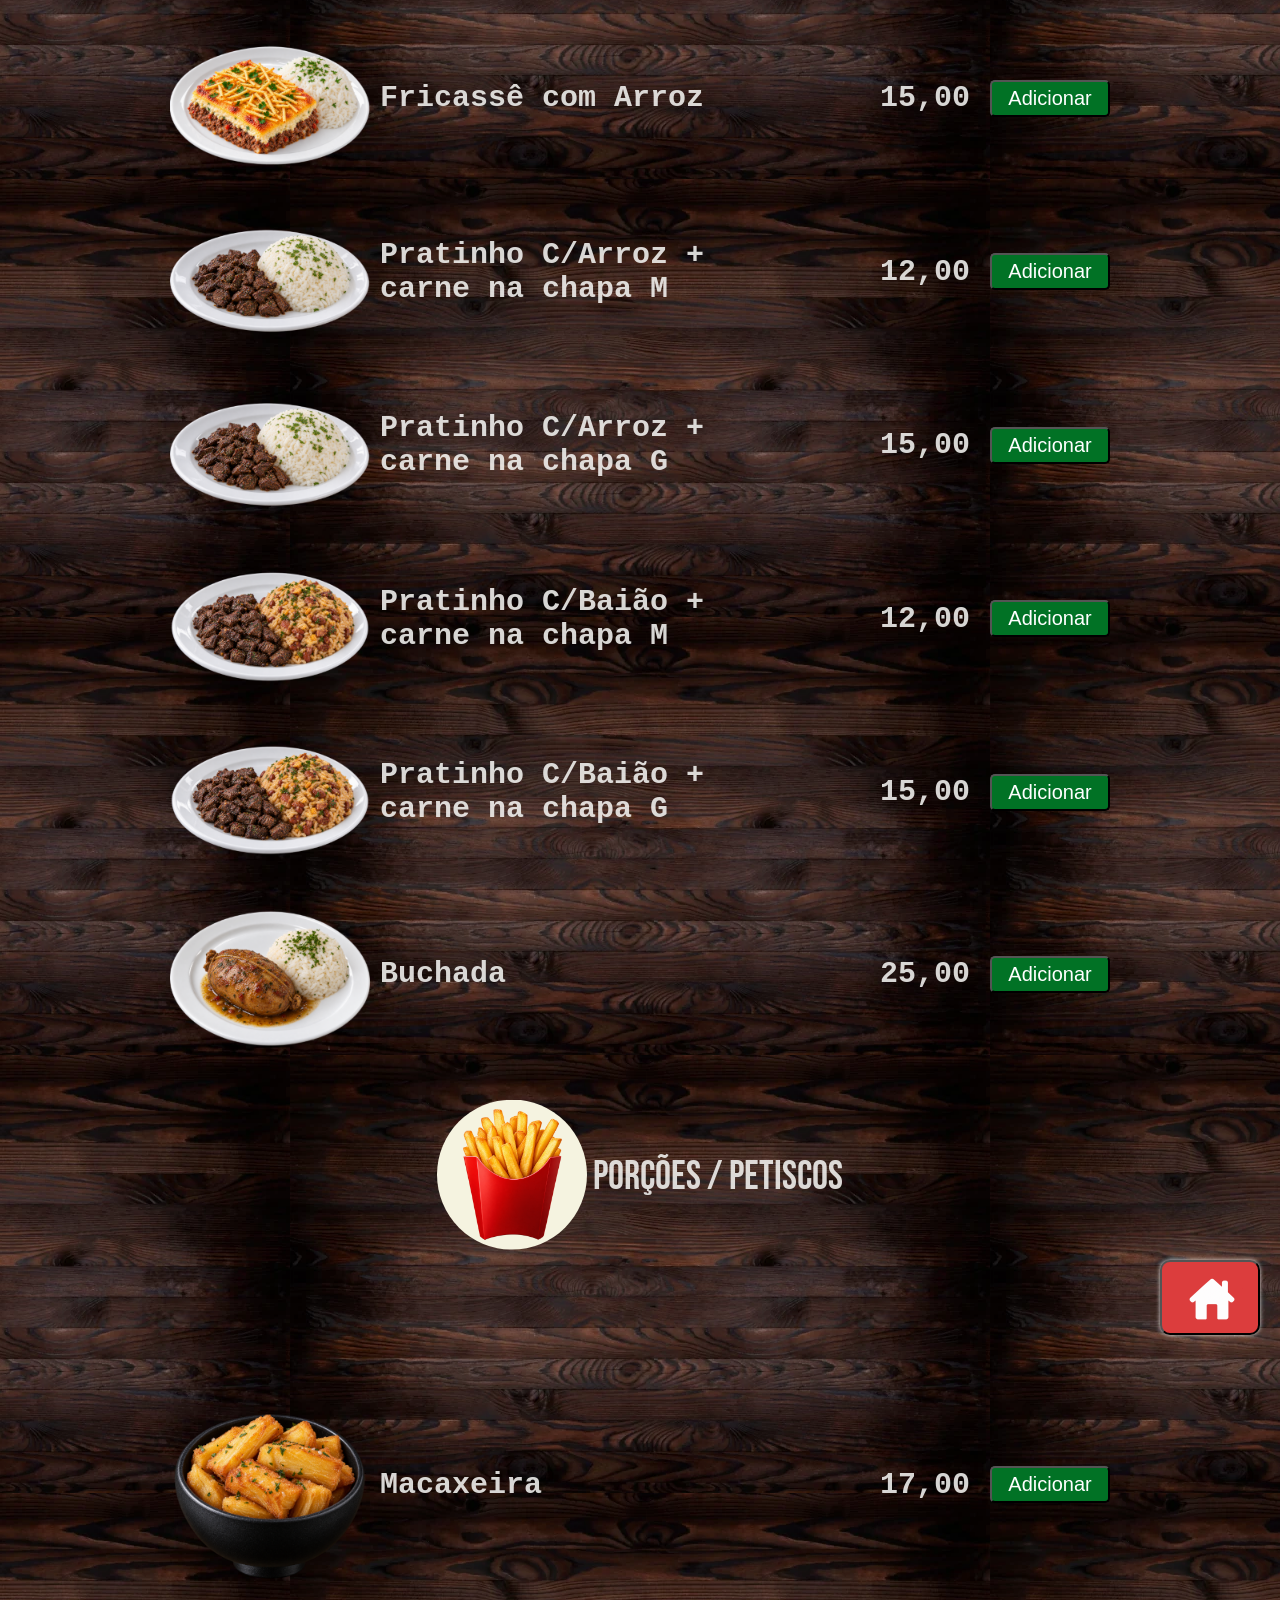
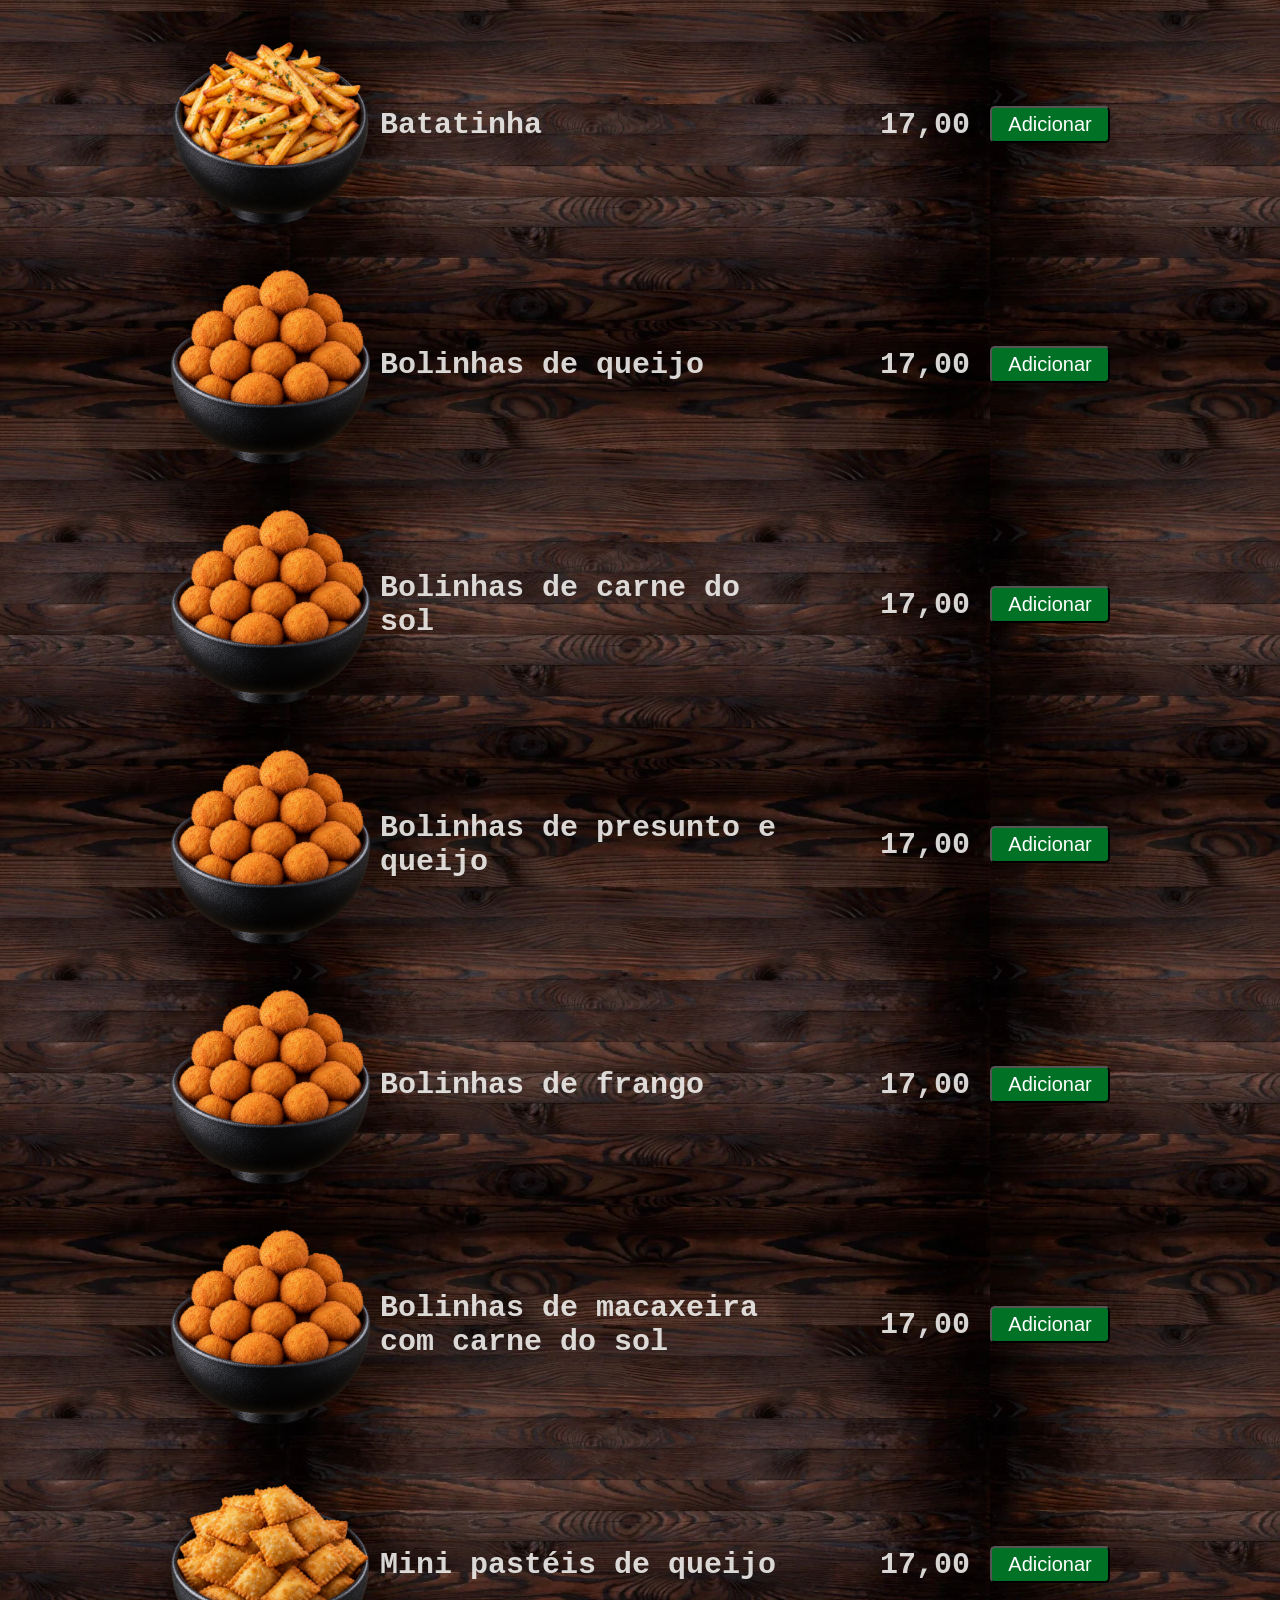
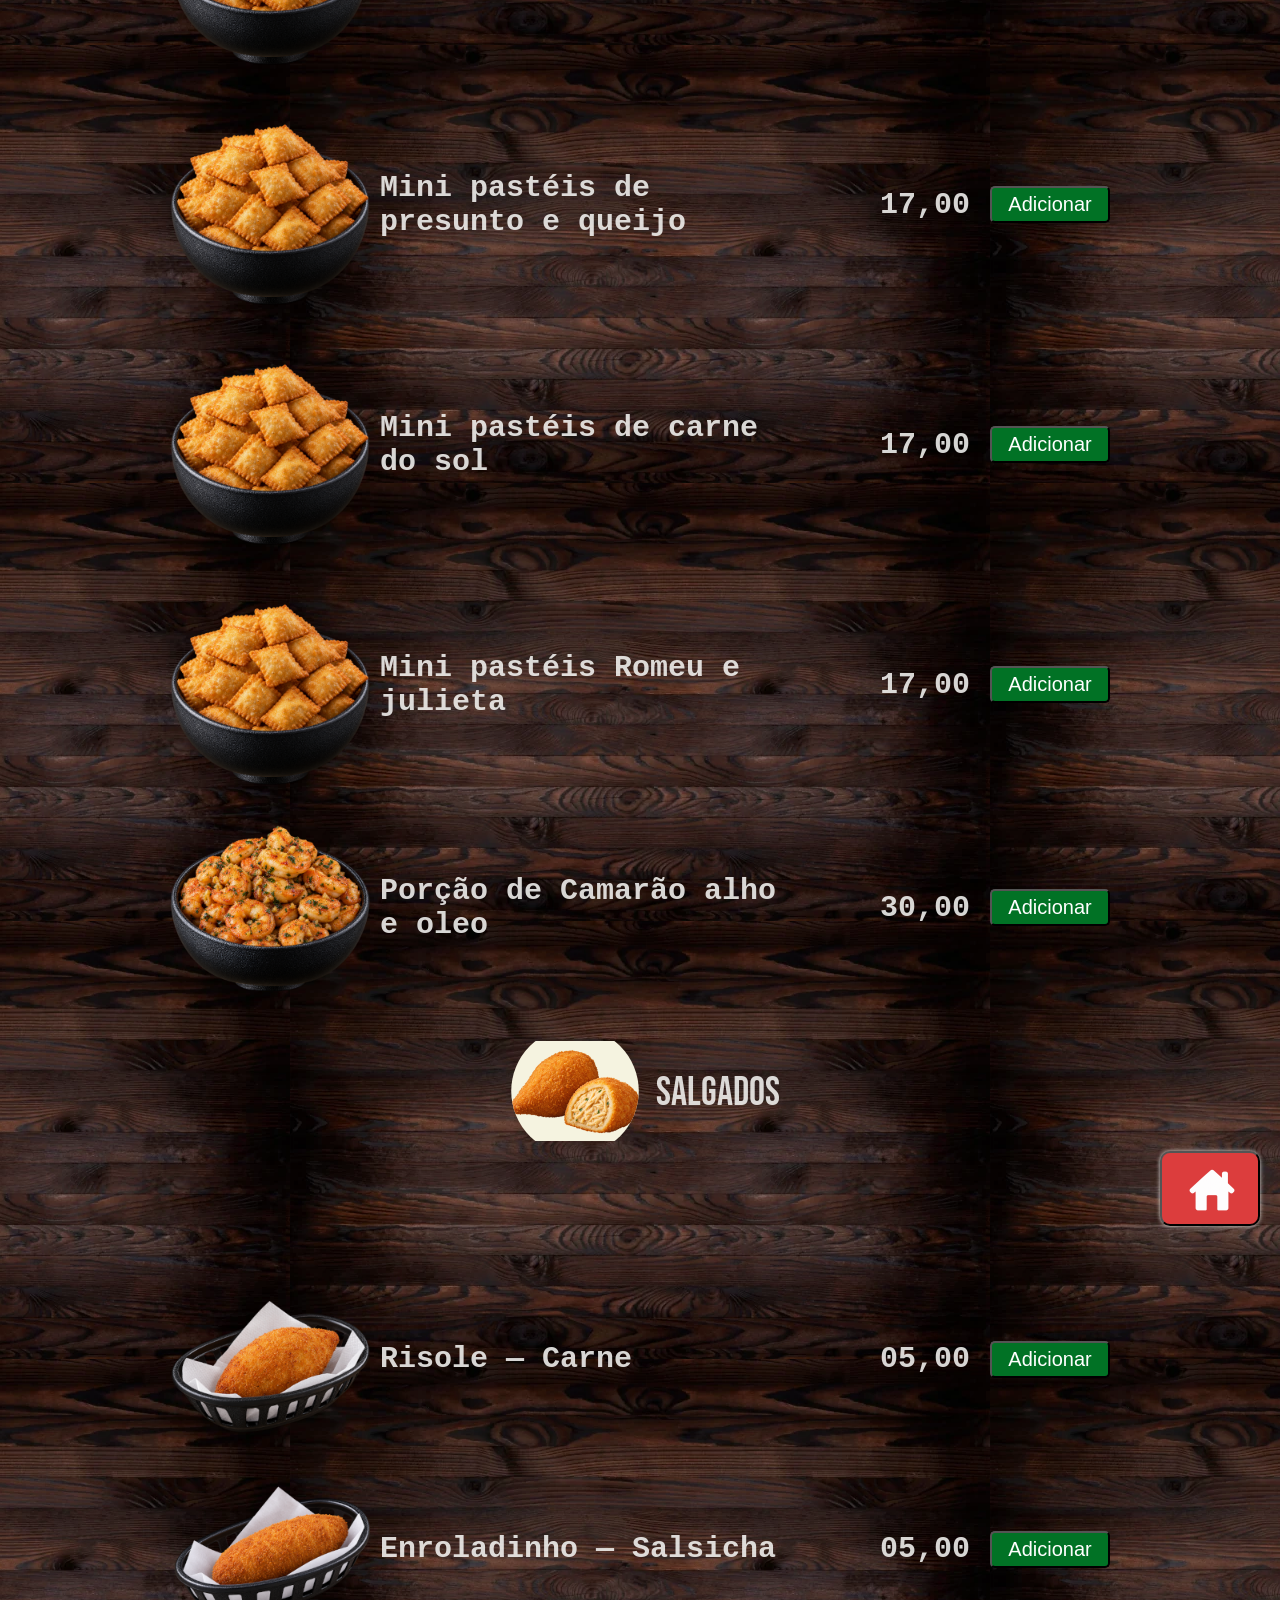
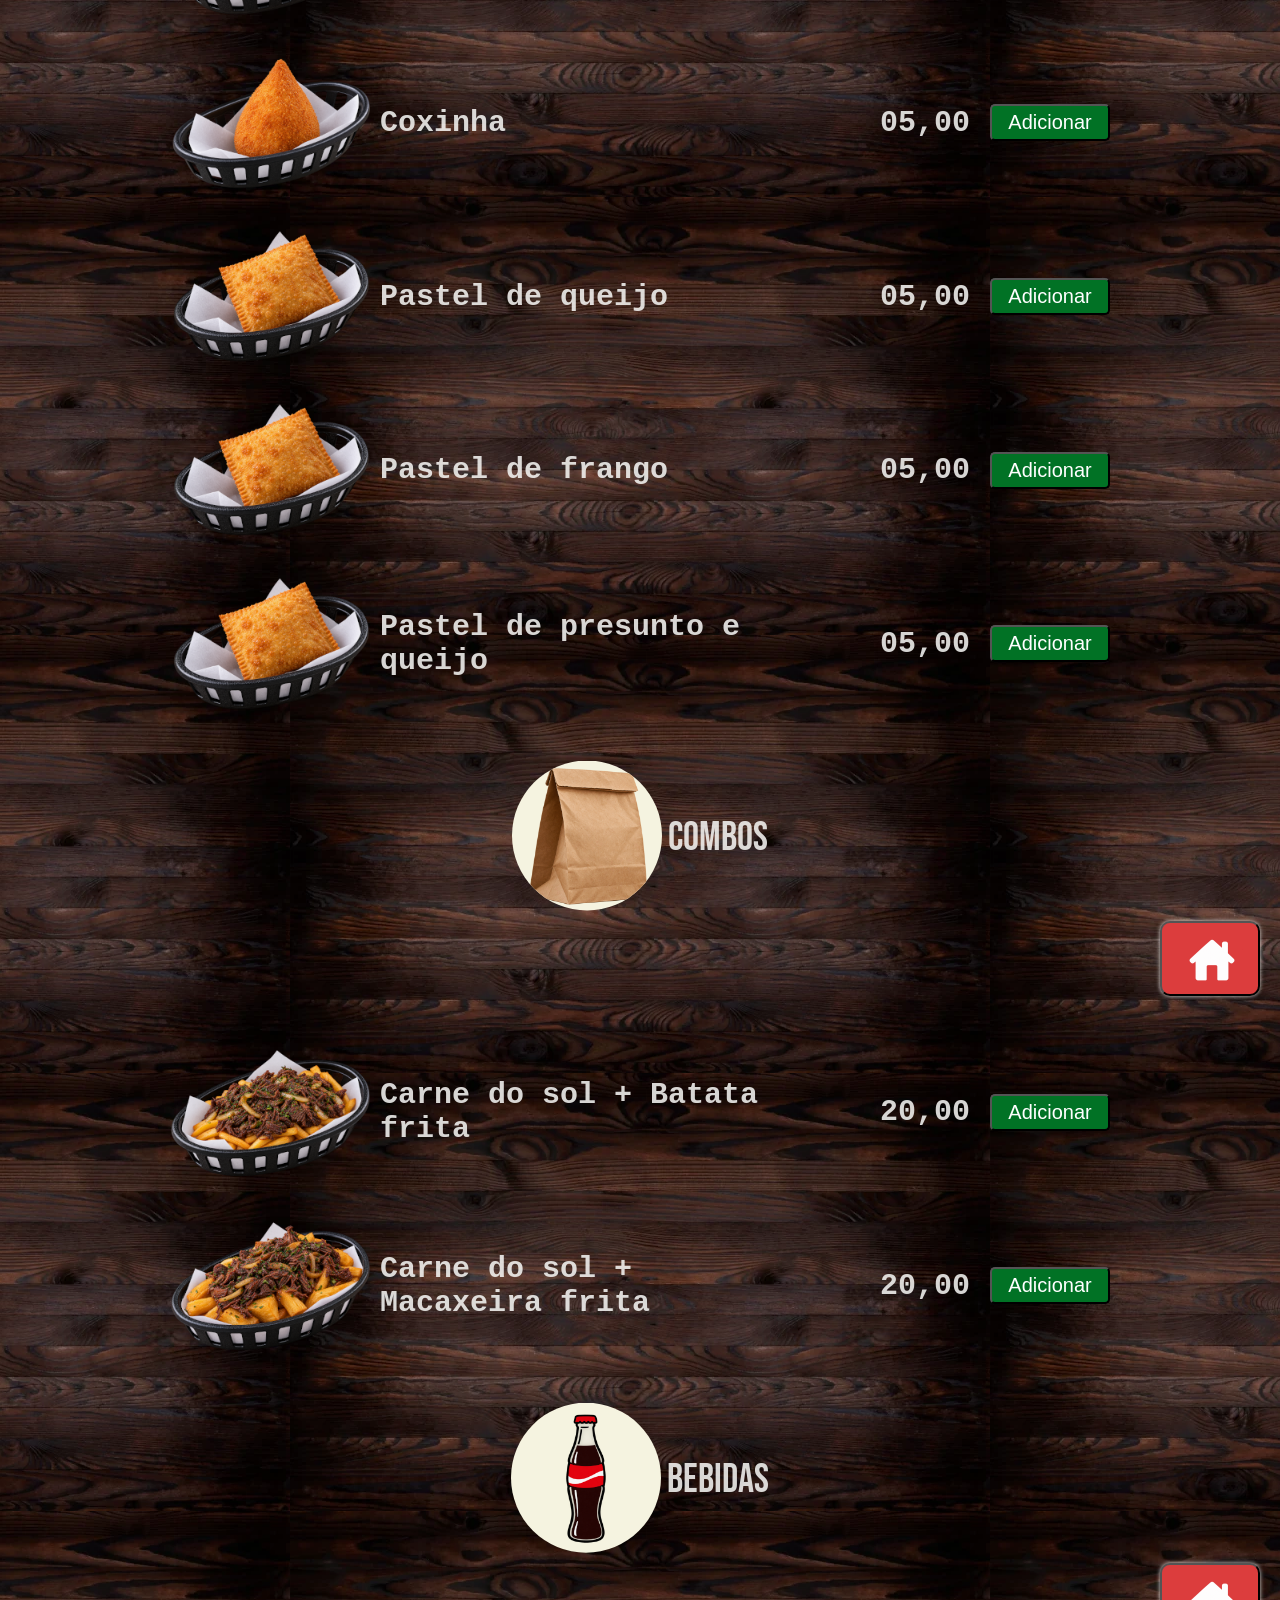
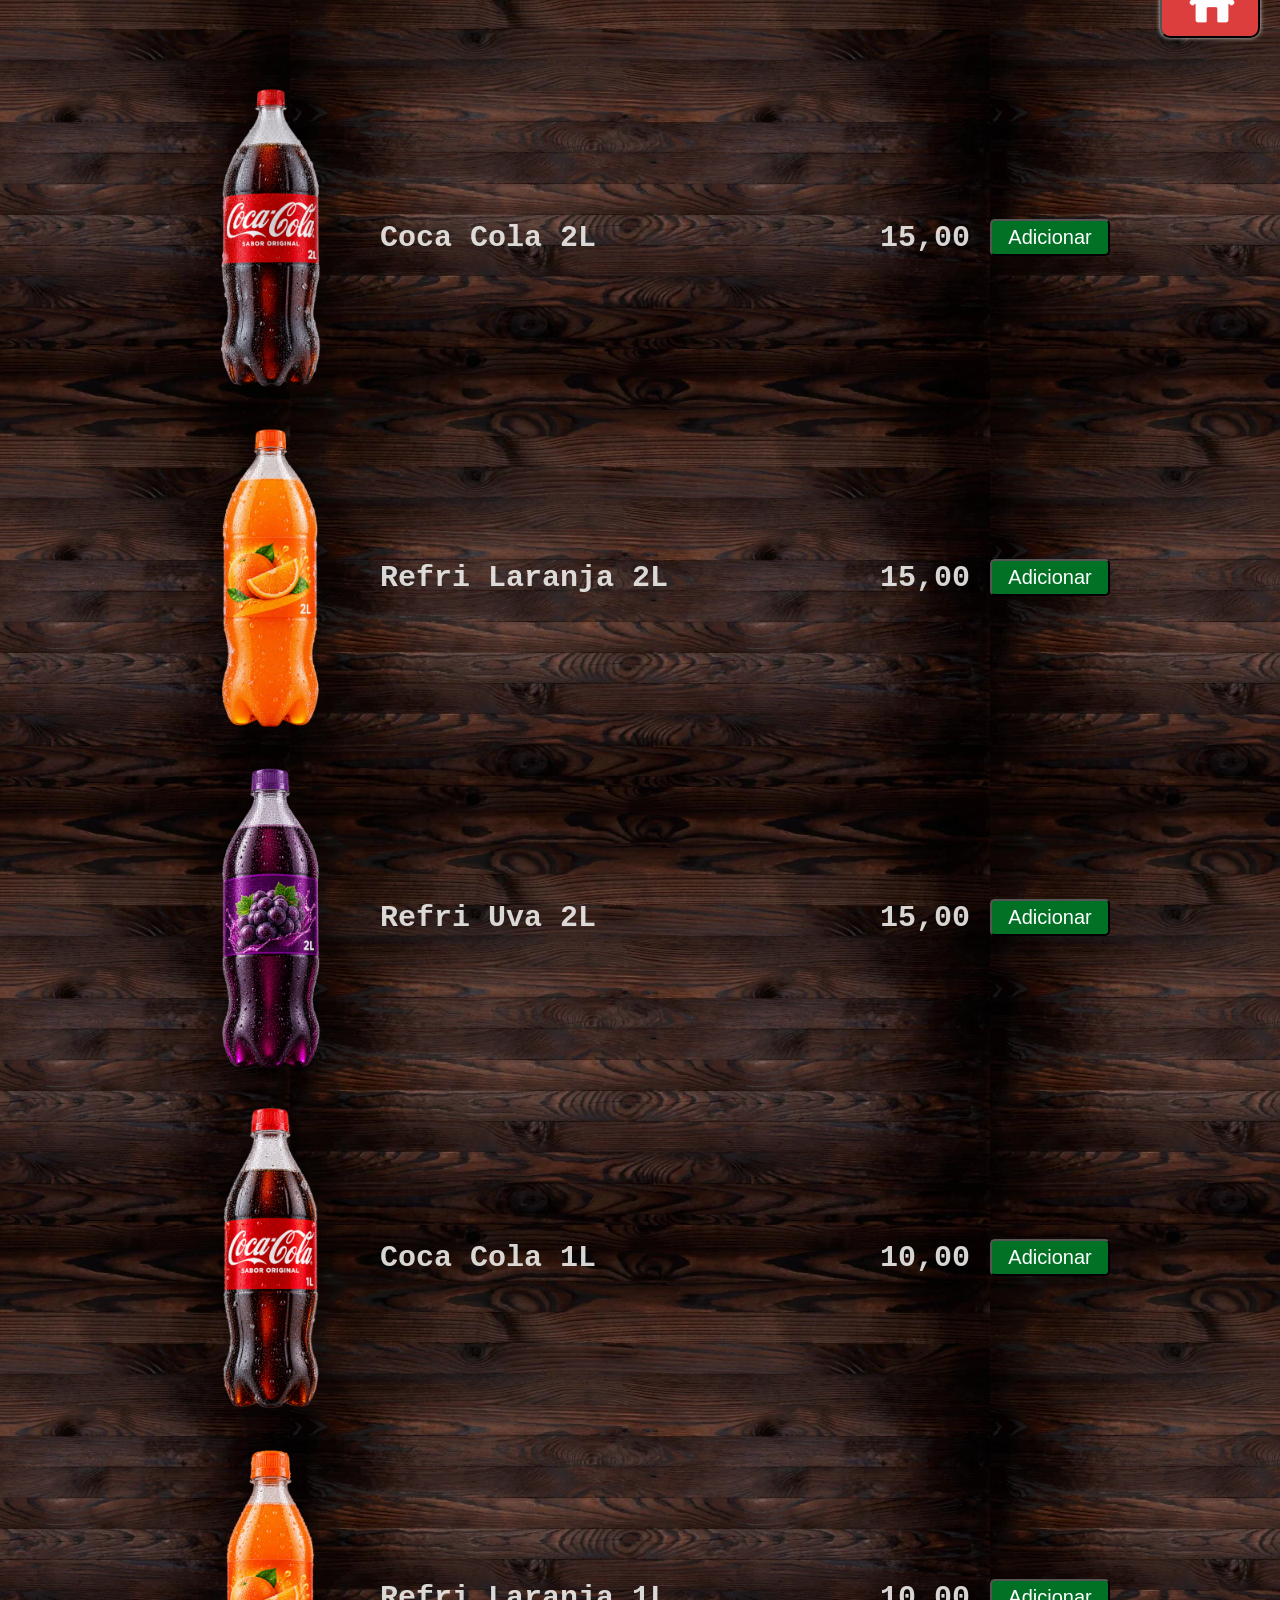
==== commit 086a406e: "adiconando-botao-home" ====
--- a/index.html
+++ b/index.html
@@ -39,7 +39,7 @@
         </section>
 
         <nav>
-            <section>
+            <section id="home">
                 <div class="nosso-cardapio">
                     <img src="icones/icone-cardapio-sem-fundo02-700px.png" alt="">
                     <h2>
@@ -76,6 +76,11 @@
             <img src="icones/icone-catgoria-espetinhos01.webp" alt="">
                 ESPETINHOS
             </h3>
+            <div class="botao-home"><a href="#home">
+                <button>
+                  <img src="icones/img-botao-home.png" alt="">
+                </button></a>
+            </div>
         </section>
 
         <section class="produtos">
@@ -162,6 +167,11 @@
             <img src="icones/icone-categoria-pratos.webp" alt="icone-categoria-pratos">
             PRATOS
             </h3>
+            <div class="botao-home"><a href="#home">
+                <button>
+                  <img src="icones/img-botao-home.png" alt="">
+                </button></a>
+            </div>
         </section>
 
         <section class="produtos">            
@@ -407,6 +417,11 @@
                 <img src="icones/icone-porcoes e petiscos.png" alt="">
                 PORÇÕES / PETISCOS
             </h3>
+            <div class="botao-home"><a href="#home">
+                <button>
+                  <img src="icones/img-botao-home.png" alt="">
+                </button></a>
+            </div>
         </section>
 
         <section class="produtos">    
@@ -526,6 +541,11 @@
                 <img src="icones/icone-salgados-sem-fundo.png" alt="">
                 SALGADOS
             </h3>
+            <div class="botao-home"><a href="#home">
+                <button>
+                  <img src="icones/img-botao-home.png" alt="">
+                </button></a>
+            </div>
         </section> 
 
         <section class="produtos">
@@ -589,6 +609,11 @@
                 <img src="icones/icone-categoria-combos.png" alt="">
                 COMBOS
             </h3>
+            <div class="botao-home"><a href="#home">
+                <button>
+                  <img src="icones/img-botao-home.png" alt="">
+                </button></a>
+            </div>
         </section>
 
         <section class="produtos">
@@ -615,6 +640,11 @@
                 <img src="icones/icone-categoria-bebidas.png" alt="">
                 BEBIDAS
             </h3>
+            <div class="botao-home"><a href="#home">
+                <button>
+                  <img src="icones/img-botao-home.png" alt="">
+                </button></a>
+            </div>
         </section>
 
         <section class="produtos">
@@ -808,6 +838,11 @@
             <img src="icones/icone-categoria-acompanhamento-sem fundo.png" alt="">
             ACOMPANHAMENTOS
             </h3>
+            <div class="botao-home"><a href="#home">
+                <button>
+                  <img src="icones/img-botao-home.png" alt="">
+                </button></a>
+            </div>
         </section>
 
         <section class="acompanhamentos"> 
--- a/stylesheets/style.css
+++ b/stylesheets/style.css
@@ -86,7 +86,7 @@
 main{
     background-image: url(../imagens/fundo-nosso-cardapio700px.webp);
     background-position: bottom;
-    margin: 0px 0px 50px 0px;
+    margin: 0px 0px 10px 0px;
     padding-left: 10px;
     padding-right: 10px;
     border-radius: 0px 0px 15px 15px;
@@ -99,6 +99,12 @@
     font-size: 4em;
     color: var(--cor8);
     font-weight: lighter;
+}
+
+@media (max-width: 1000px){
+    main > .chamada{
+        font-size: 3em;
+    }
 }
 
 @media (max-width: 700px){
@@ -235,6 +241,50 @@
     
 }
 
+.icones-categorias > .botao-home{
+    text-align: right;
+    padding: 10px;
+
+}
+
+.icones-categorias > .botao-home > a> button{
+    background-color: var(--cor2);
+    color: var(--cor0);
+    font-family: var(--font-destaque);
+    width: 100px;
+    height: auto;
+    border-radius: 10px;
+    box-shadow: 0px 0px 4px var(--cor8) ;
+}
+
+@media (max-width: 700px){
+    .icones-categorias > .botao-home > a> button{
+        width: 60px;
+        height: auto;
+
+    }
+}
+
+.icones-categorias > .botao-home > a> button > img{
+    width: 100px;
+    height: auto;
+}
+
+@media (max-width: 1000px){
+    .icones-categorias > .botao-home > a> button > img{
+       width: 70px;
+       height: auto;
+    }
+
+}
+
+@media (max-width: 700px){
+    .icones-categorias > .botao-home > a> button > img{
+        width: 50px;
+    }
+}
+
+
 .produtos{
     font-family: var(--font-padrao);
 }
@@ -277,7 +327,7 @@
     font-family: var(--font-monoespacada);
     width: 400px;
     padding-left: 10px;
-    padding-right: 100px;
+    padding-right: 50px;
     justify-content: center;
 }
 
@@ -309,7 +359,7 @@
     height: auto;
     justify-content: center;
     margin-right:10px;
-    margin-left: 20px;
+    margin-left: 50px;
 }
 
 @media (max-width: 700px){
@@ -580,7 +630,13 @@
 }
 
 footer{
-    background-color: var(--cor2);
-    color: var(--cor0);
-    text-align: center;
-}
+    background-image: linear-gradient(to top, var(--cor9), var(--cor4));
+    color: var(--cor0);
+    font-family: var(--font-destaque);
+    font-weight: lighter;
+    text-align: center;
+}
+
+footer > p{
+    padding-bottom: 5px;
+}
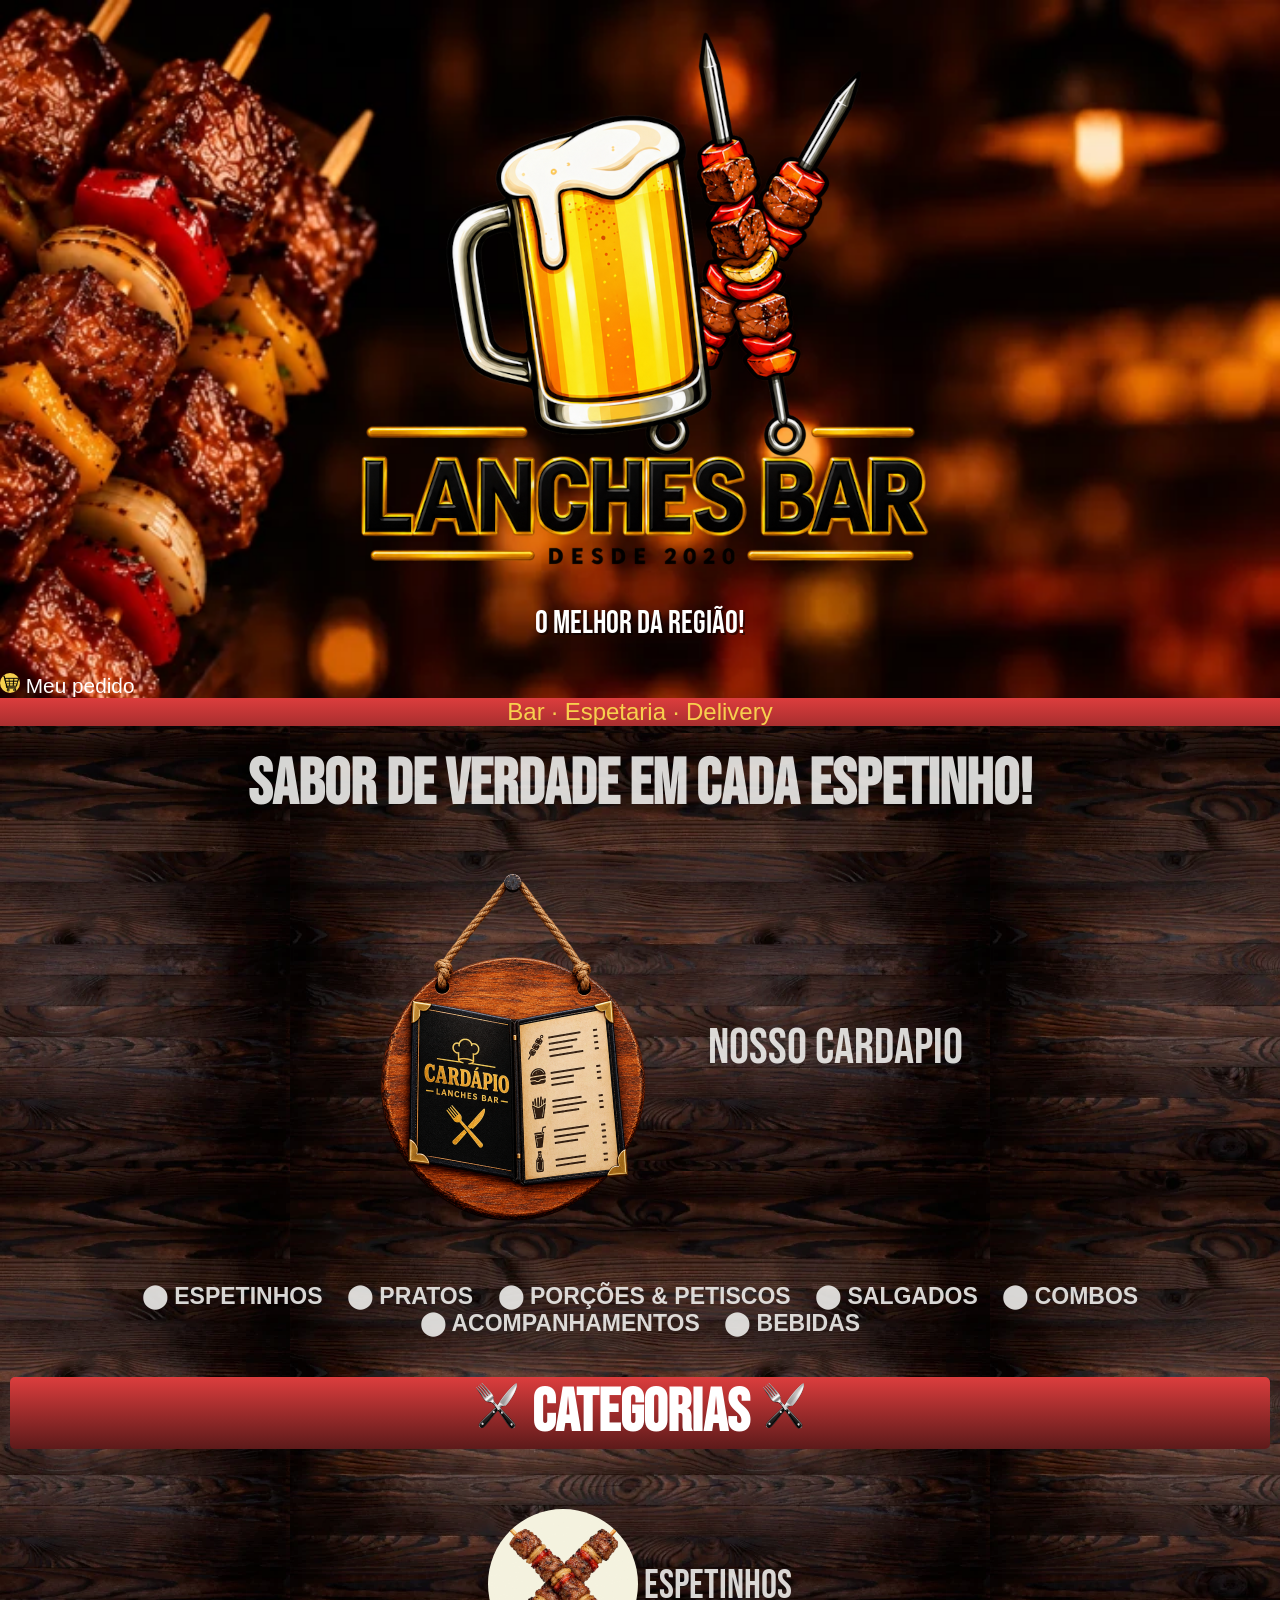
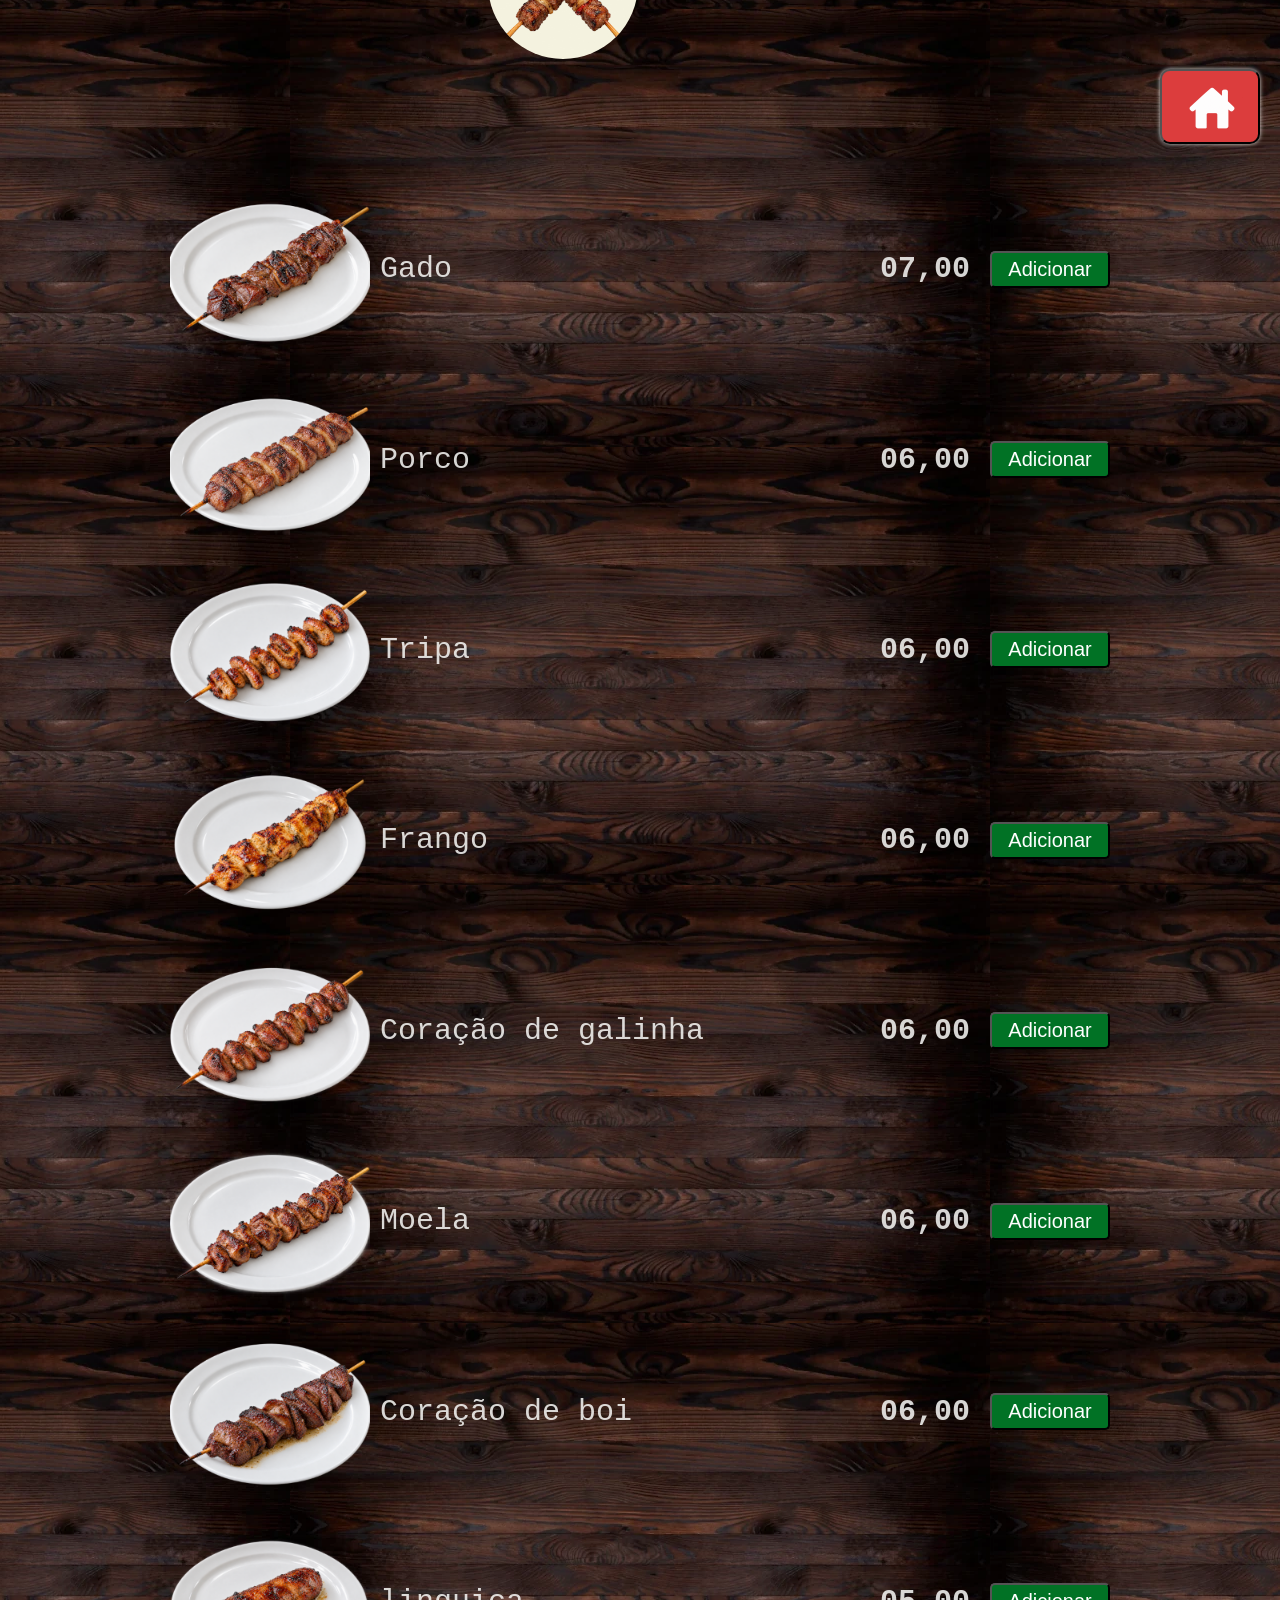
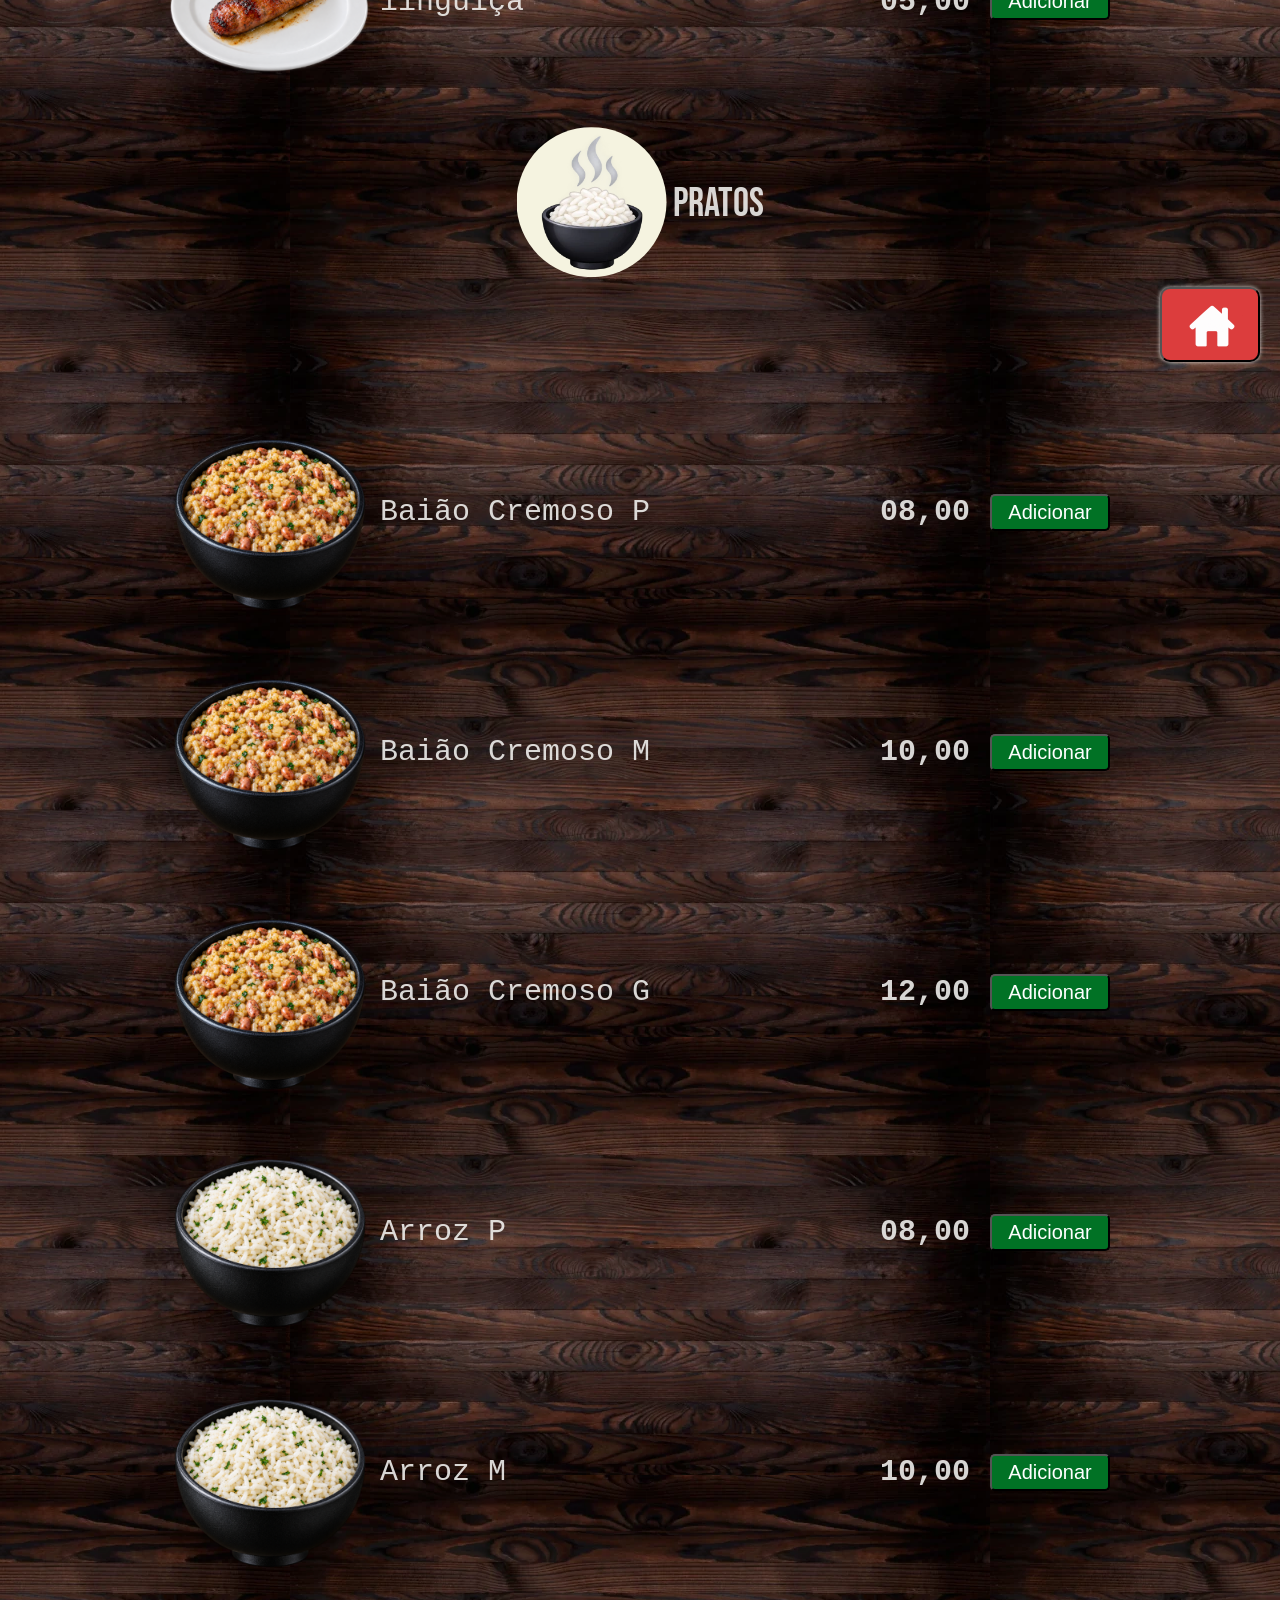
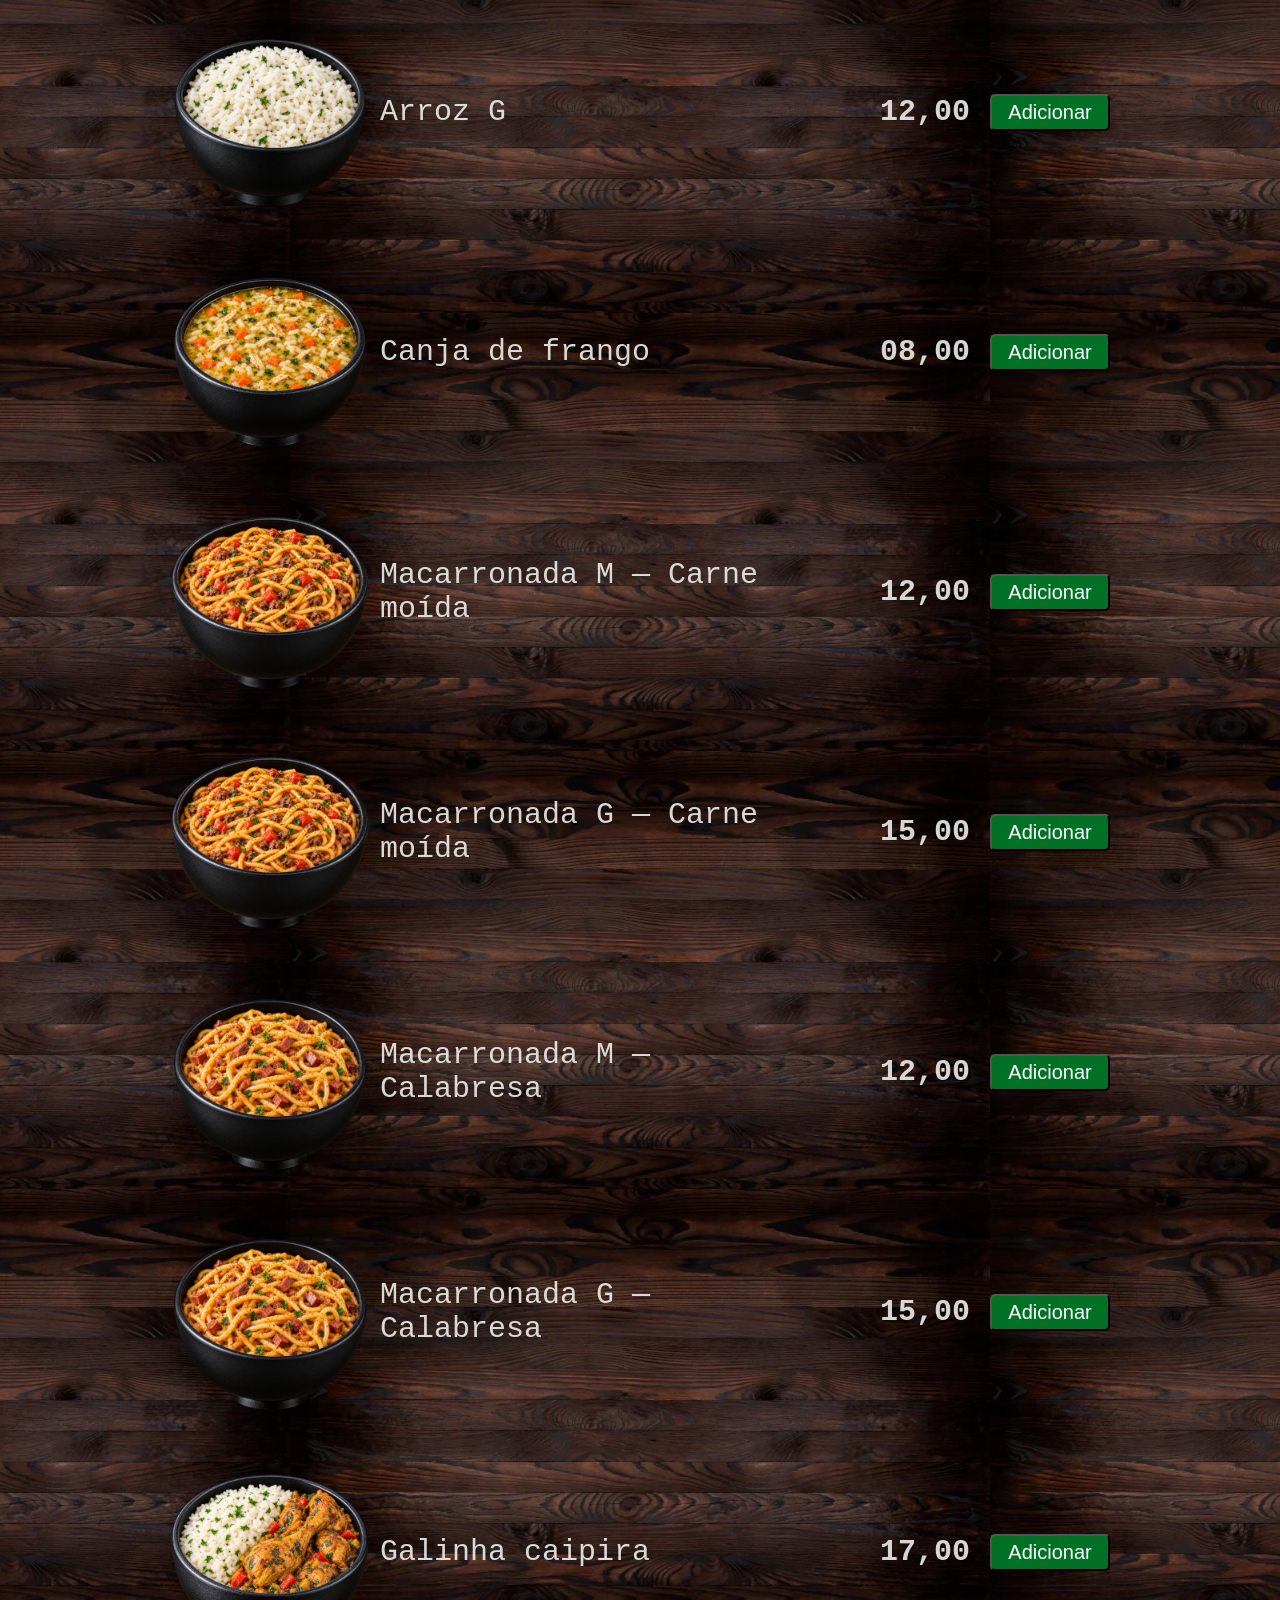
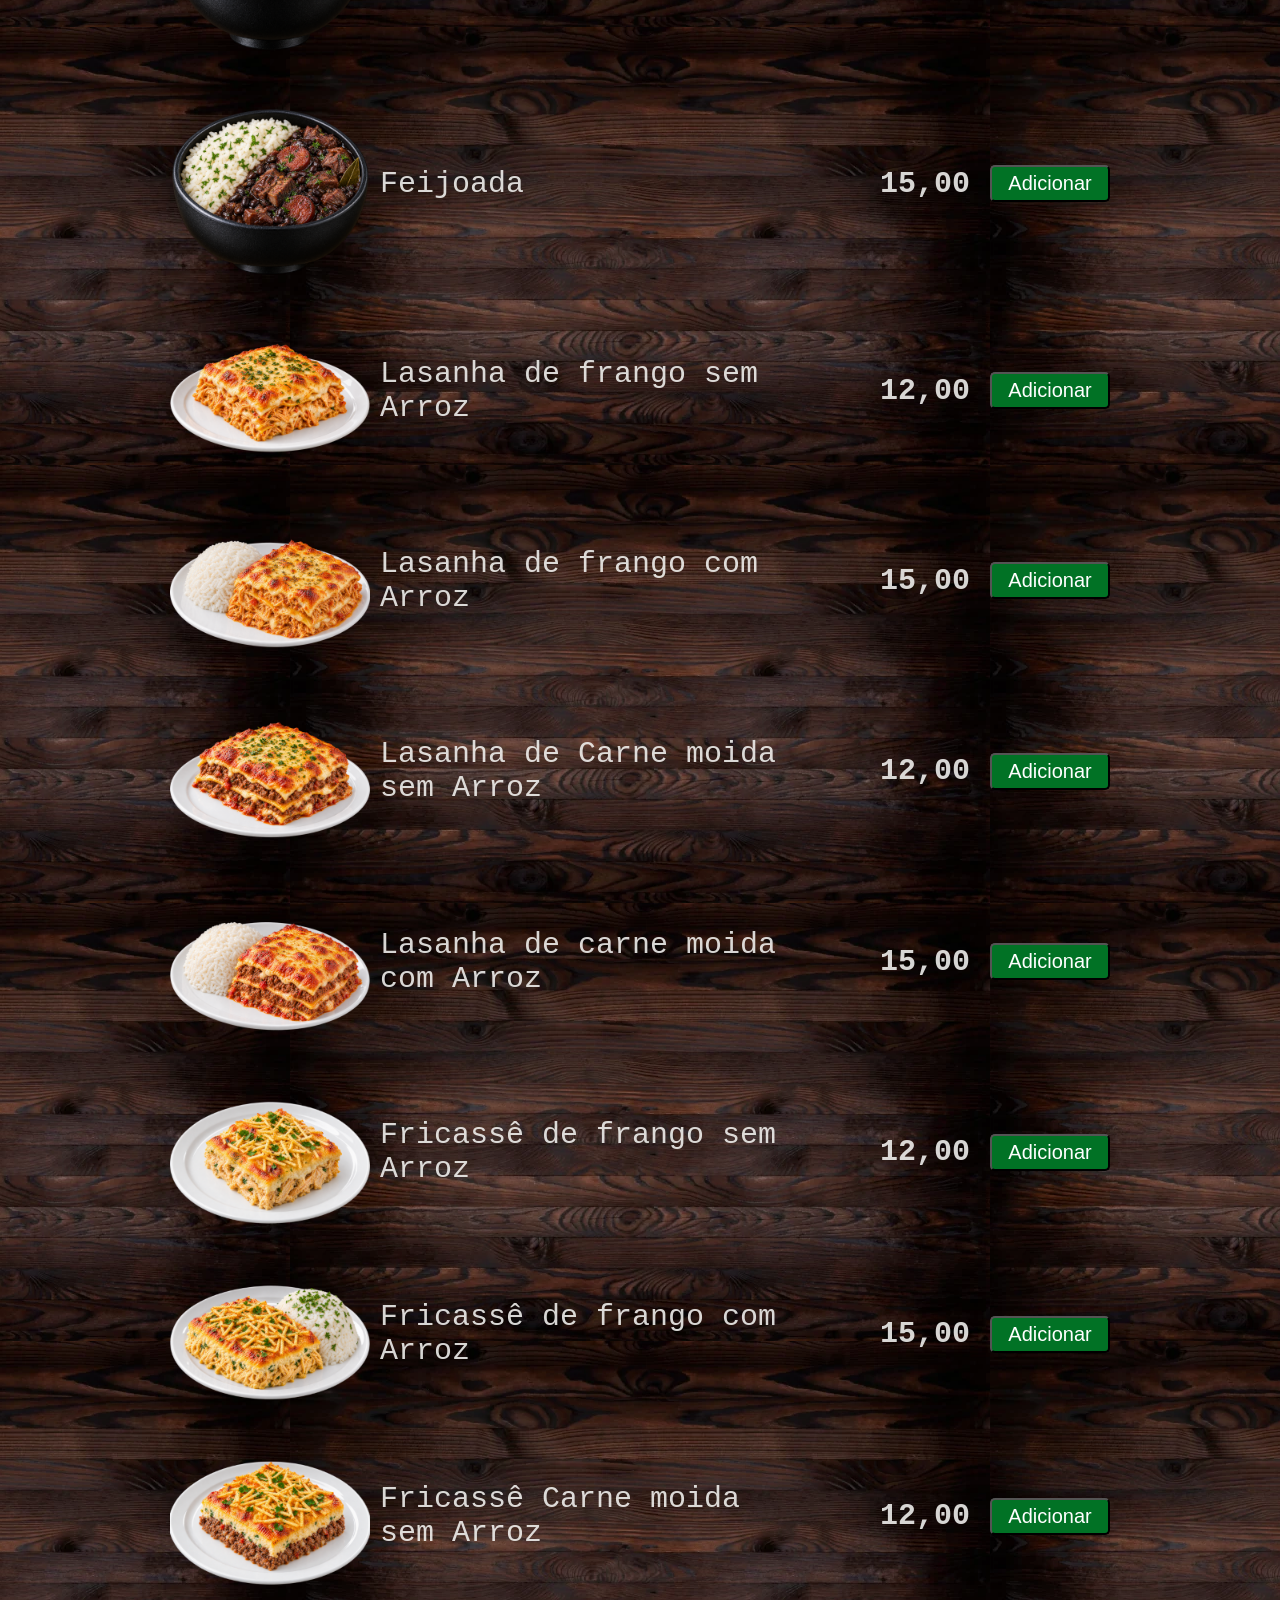
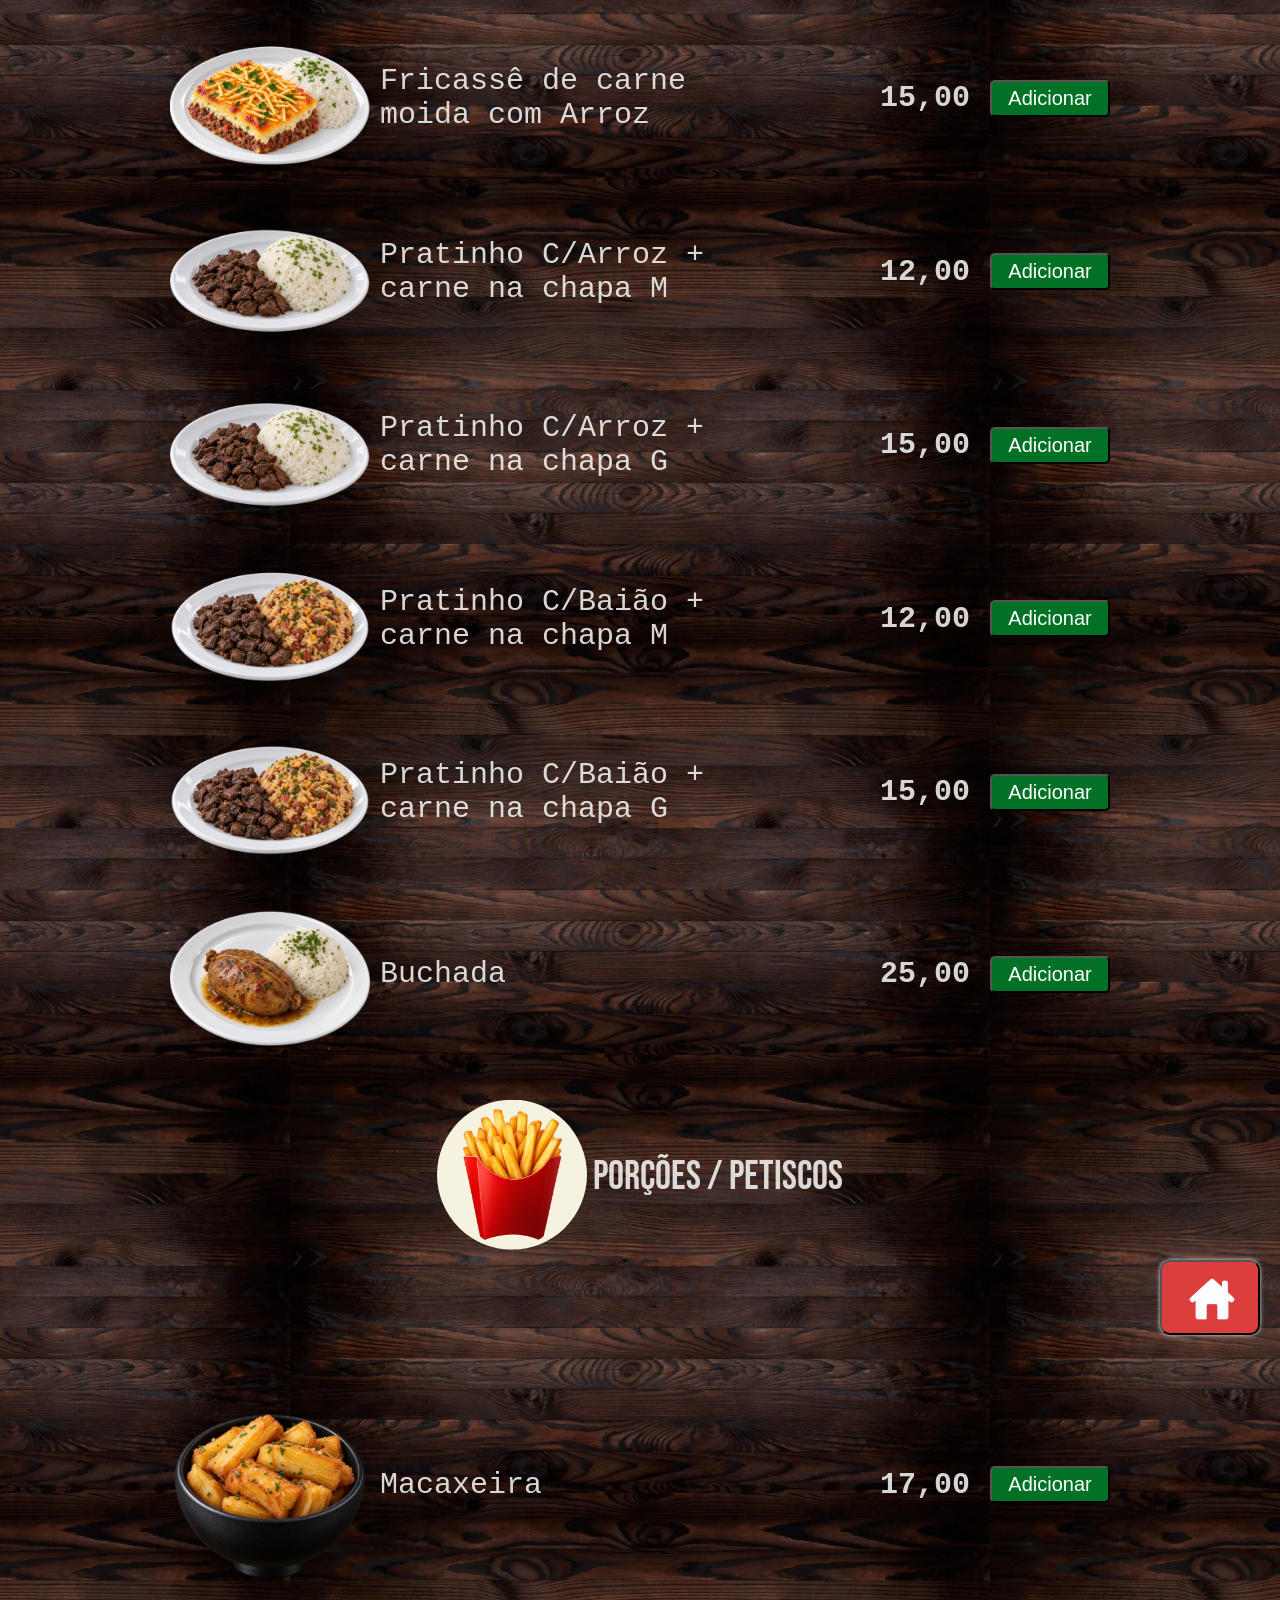
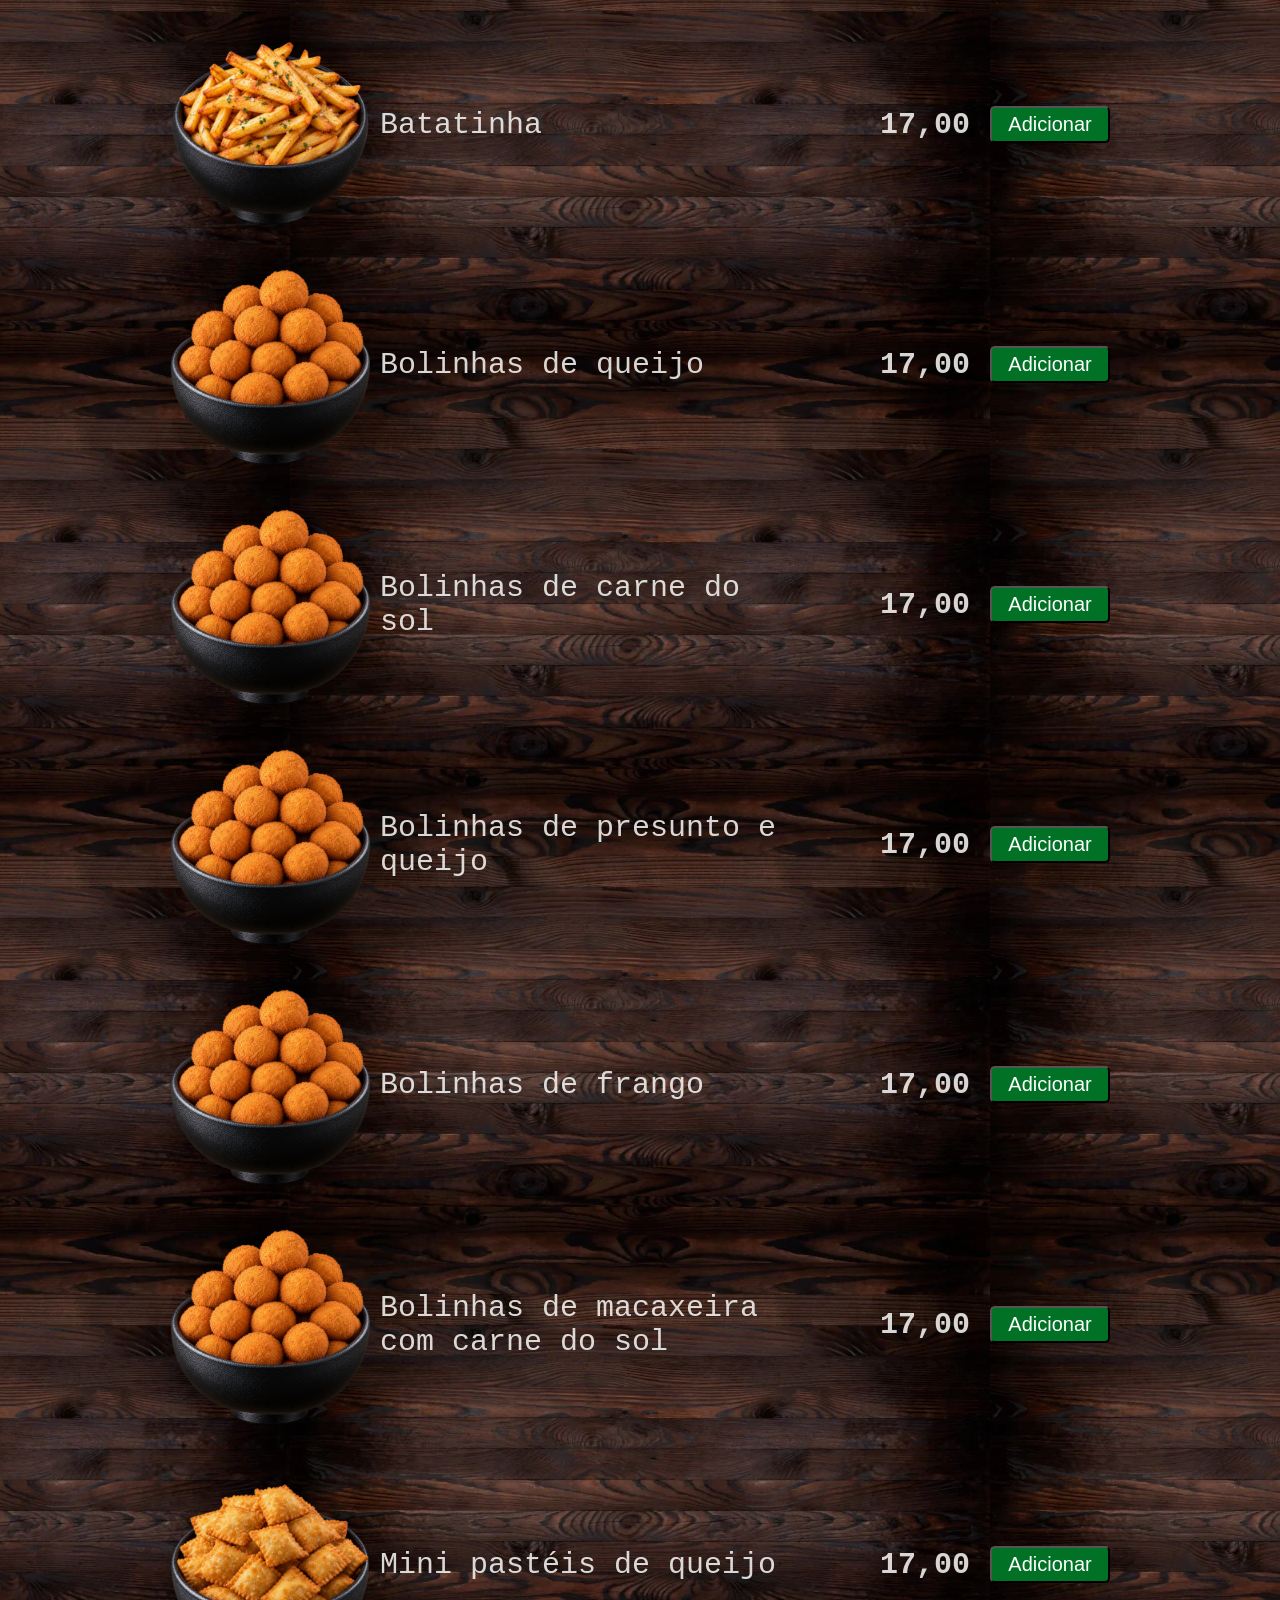
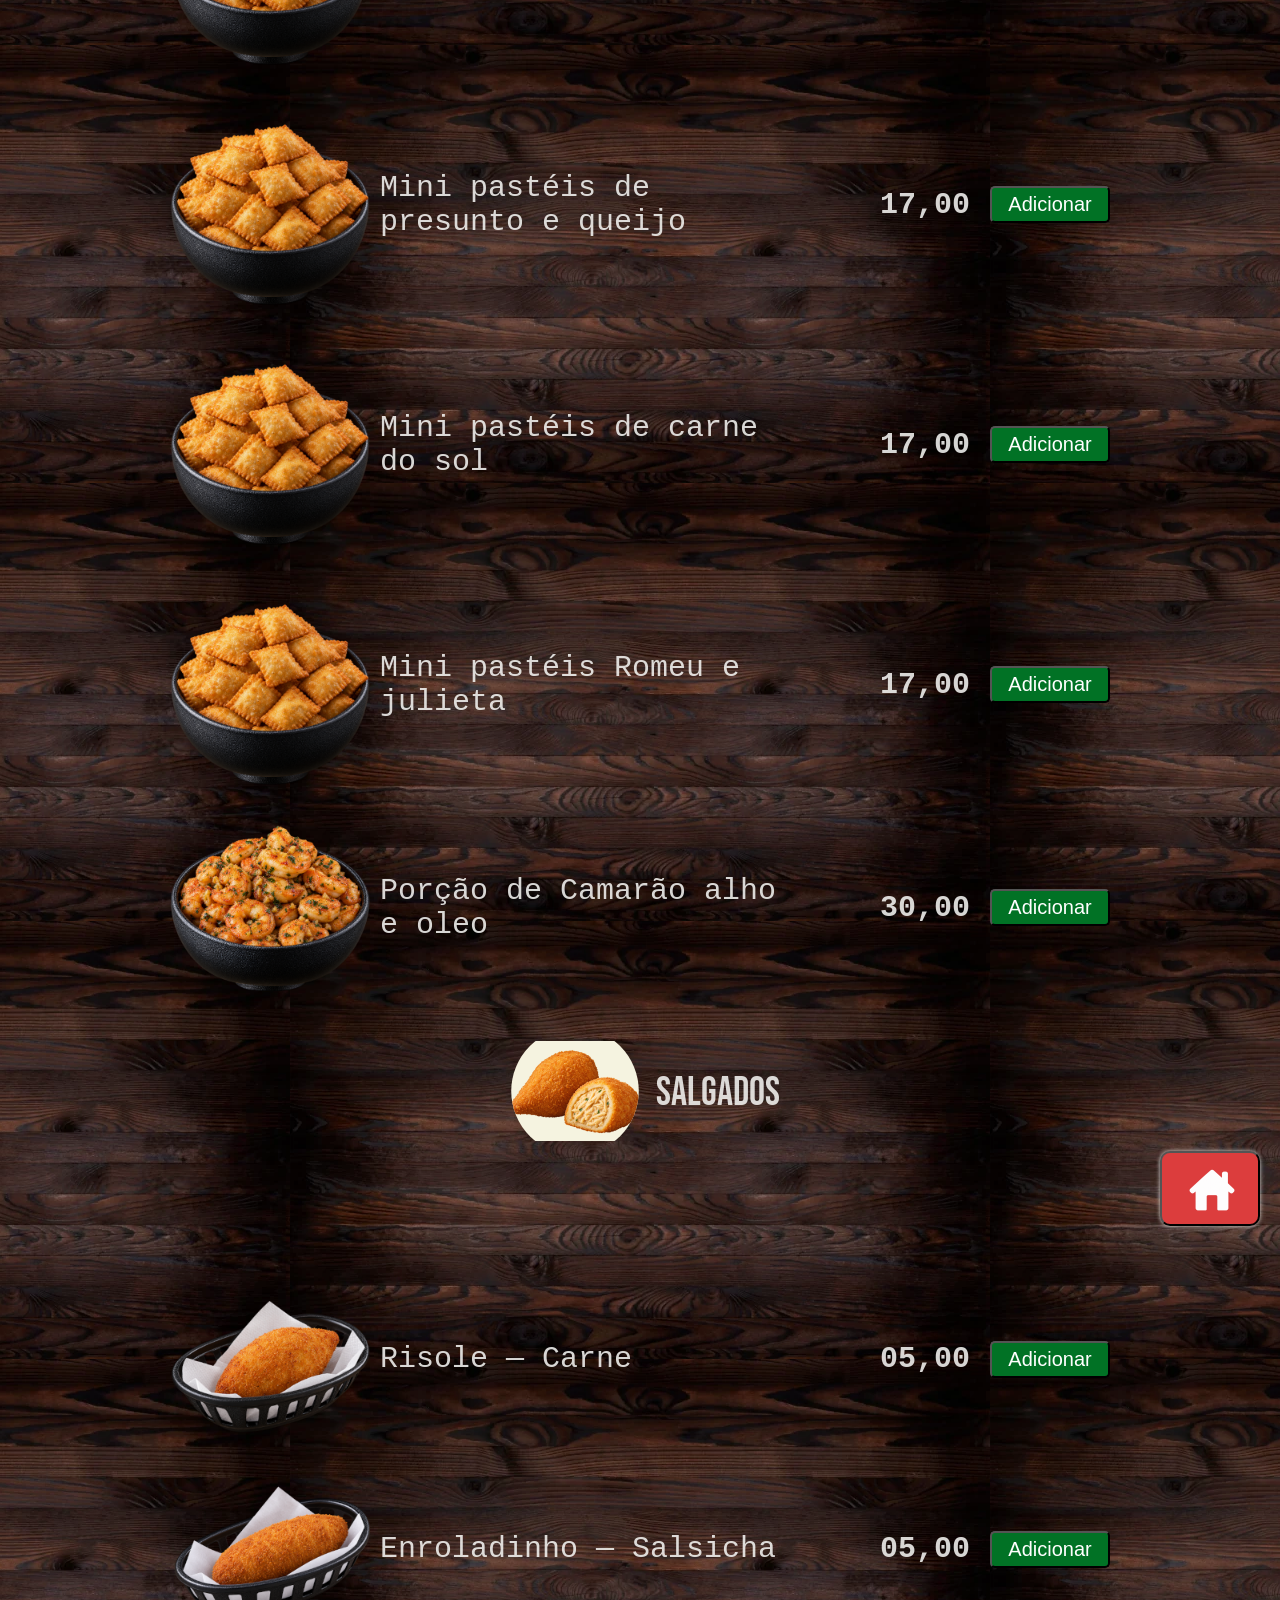
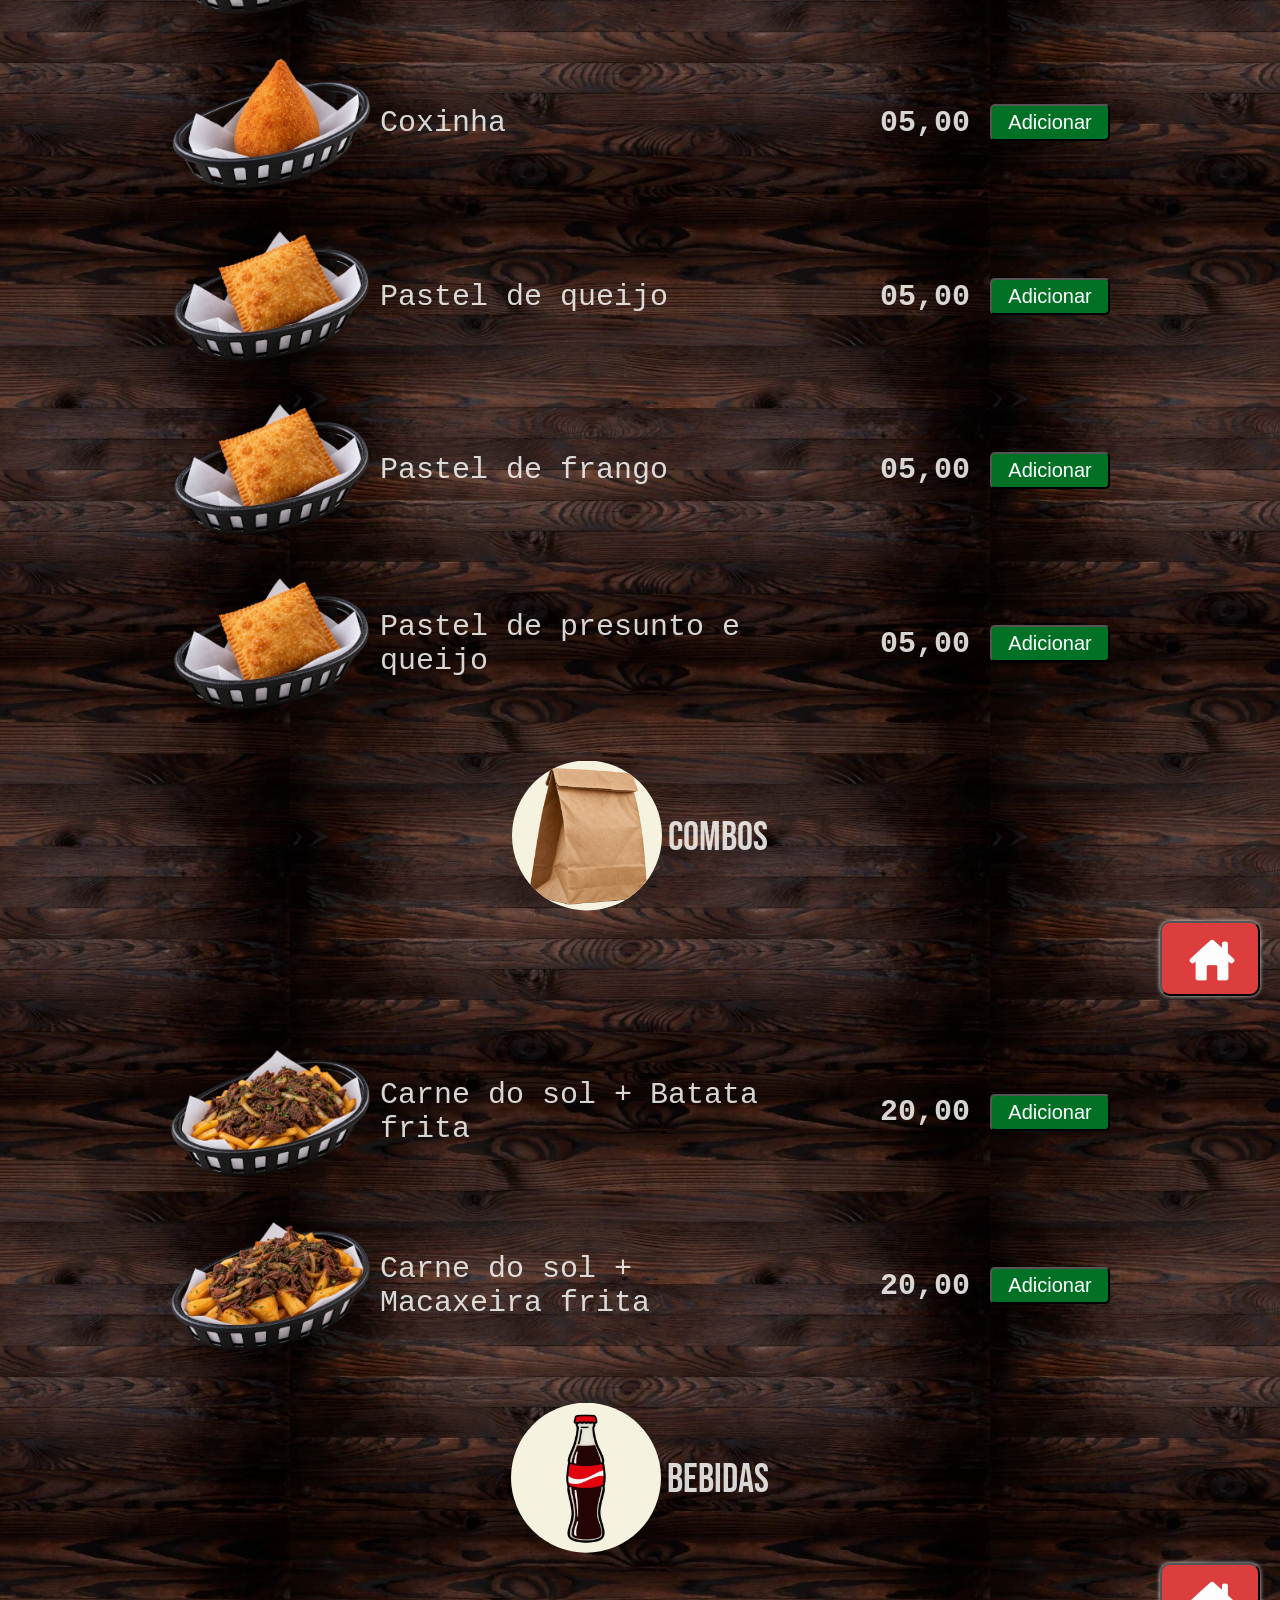
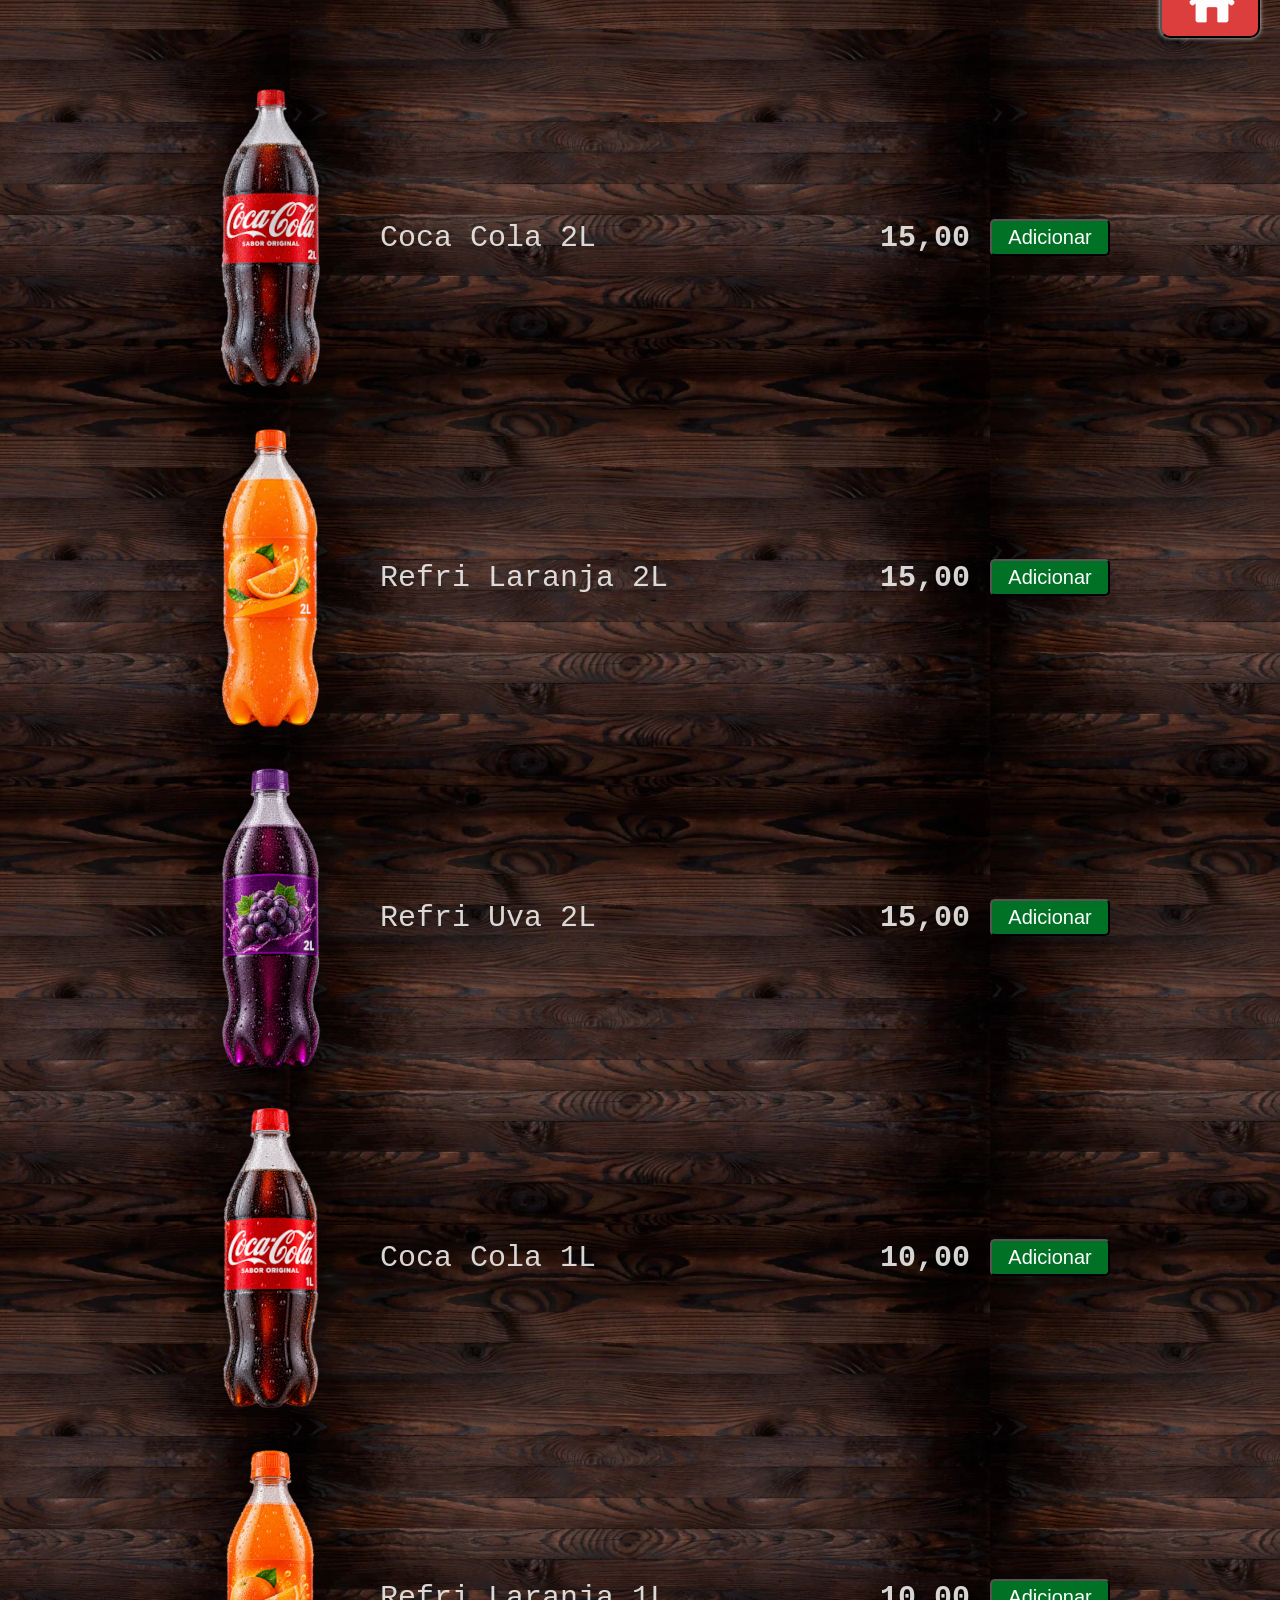
==== commit 94894693: "adaptando-projeto-para-json" ====
--- a/index.html
+++ b/index.html
@@ -86,327 +86,397 @@
         <section class="produtos">
             
                 <article>
-                    <h4>
+                    
+                    <div>
                         <img src="imagens/img-espeto-gado.png" alt="espeto-de-gado">
-                         <span>Gado</span>
+                            <span>Gado</span>
                         <strong>07,00</strong>
                         <button>Adicionar</button>
-                    </h4>
-                    
-                </article>
-
-                <article>
-                    <h4>
-                      <img src="imagens/img-espeto-porco.png" alt="espeto-de-porco">
-                       <span>Porco</span>
-                      <strong>06,00</strong>
-                      <button>Adicionar</button>
-                    </h4>
-                </article>
-                
-                <article>
-                    <h4>
-                        <img src="imagens/img-espeto-tripa.png" alt="espeto-de-tripa">
-                        <span>Tripa</span>
-                        <strong>06,00</strong>
-                        <button>Adicionar</button>
-                    </h4>
-                    
-                </article>
-
-                <article>
-                    <h4>
-                        <img src="imagens/img-espeto-frango.png" alt="espeto-de-frango">
-                        <span>Frango</span>
-                        <strong>06,00</strong>
-                        <button>Adicionar</button>
-                    </h4>
-                </article>
-
-                <article>
-                    <h4>
-                        <img src="imagens/img-espeto-coracao-de-frango.png" alt="espeto-coracao-de-frango">
-                        <span>Coração de galinha</span>
-                        <strong>06,00</strong>
-                        <button>Adicionar</button>
-                    </h4>
-
-                </article>
-
-                <article>
-                    <h4>
-                        <img src="imagens/img-espeto-moela-de-frango.png" alt="espeto-moela-de-frango">
-                        <span>Moela</span>
-                        <strong>06,00</strong>
-                        <button>Adicionar</button>
-                    </h4>
+                    </div>
+                     
+                </article>
+
+                <article>
+                    
+                      <div>
+                          <img src="imagens/img-espeto-porco.png" alt="espeto-de-porco">
+                           <span>Porco</span>
+                          <strong>06,00</strong>
+                          <button>Adicionar</button>
+                      </div>
+                    
+                </article>
+                
+                <article>
+                    
+                        <div>
+                            <img src="imagens/img-espeto-tripa.png" alt="espeto-de-tripa">
+                            <span>Tripa</span>
+                            <strong>06,00</strong>
+                            <button>Adicionar</button>
+                        </div>
+                    
+                    
+                </article>
+
+                <article>
+                    
+                        <div>
+                            <img src="imagens/img-espeto-frango.png" alt="espeto-de-frango">
+                            <span>Frango</span>
+                            <strong>06,00</strong>
+                            <button>Adicionar</button>
+                        </div>
+                    
+                </article>
+
+                <article>
+                    
+                        <div>
+                            <img src="imagens/img-espeto-coracao-de-frango.png" alt="espeto-coracao-de-frango">
+                            <span>Coração de galinha</span>
+                            <strong>06,00</strong>
+                            <button>Adicionar</button>
+                        </div>
+                    
+
+                </article>
+
+                <article>
+                    
+                        <div>
+                            <img src="imagens/img-espeto-moela-de-frango.png" alt="espeto-moela-de-frango">
+                            <span>Moela</span>
+                            <strong>06,00</strong>
+                            <button>Adicionar</button>
+                        </div>
+                    
                 </article>
             
                 <article>
-                    <h4>
-                        <img src="imagens/img-espeto-coracao-de-boi.png" alt="espeto-coracao-de-boi">
-                        <span>Coração de boi</span>
-                        <strong>06,00</strong>
-                        <button>Adicionar</button>
-                    </h4>
-                </article>
-
-                <article>
-                    <h4>
-                        <img src="imagens/img-linguica.png" alt="linguica">
-                        <span>linguiça</span>
-                        <strong>05,00</strong>
-                        <button>Adicionar</button>
-                    </h4>
+                    
+                        <div>
+                            <img src="imagens/img-espeto-coracao-de-boi.png" alt="espeto-coracao-de-boi">
+                            <span>Coração de boi</span>
+                            <strong>06,00</strong>
+                            <button>Adicionar</button>
+                        </div>
+                    
+                </article>
+
+                <article>
+                    
+                        <div>
+                            <img src="imagens/img-linguica.png" alt="linguica">
+                            <span>linguiça</span>
+                            <strong>05,00</strong>
+                            <button>Adicionar</button>
+                        </div>
+                    
             
                 </article>
             </section>
                 
         <section id="pratos" class="icones-categorias">
+
             <h3>
-            <img src="icones/icone-categoria-pratos.webp" alt="icone-categoria-pratos">
-            PRATOS
+                <img src="icones/icone-categoria-pratos.webp" alt="icone-categoria-pratos">
+                PRATOS
             </h3>
+
             <div class="botao-home"><a href="#home">
                 <button>
                   <img src="icones/img-botao-home.png" alt="">
                 </button></a>
             </div>
+
         </section>
 
         <section class="produtos">            
             <article>
-                <h4>
-                    <img src="imagens/img-baiao-cremoso.png" alt="baiao-cremoso-p">
-                    <span>Baião Cremoso P</span> 
-                    <strong>08,00</strong>
-                    <button>Adicionar</button>
-                </h4>
-            </article>
-
-            <article>
-                <h4>
-                    <img src="imagens/img-baiao-cremoso.png" alt="baiao-cremoso-m">
-                    <span>Baião Cremoso M</span>
-                    <strong>10,00</strong>
-                    <button>Adicionar</button>
-                </h4>
-            </article>
-
-            <article>
-                <h4>
-                    <img src="imagens/img-baiao-cremoso.png" alt="baiao-cremoso-g">
-                    <span>Baião Cremoso G</span>
-                    <strong>12,00</strong>
-                    <button>Adicionar</button>
-                </h4>
-            </article>
-
-            <article>
-                <h4>
-                    <img src="imagens/img-arroz.png"alt="arroz-p">
-                    <span>Arroz P</span>
-                    <strong>08,00</strong>
-                    <button>Adicionar</button>
-                </h4>
-            </article>
-
-            <article>
-                <h4>
-                    <img src="imagens/img-arroz.png" alt="arroz-m">
-                    <span>Arroz M</span>
-                    <strong>10,00</strong>
-                    <button>Adicionar</button>
-                </h4>
-            </article>
-
-            <article>
-                <h4>
-                    <img src="imagens/img-arroz.png" alt="arroz-g">
-                    <span>Arroz G</span>
-                    <strong>12,00</strong>
-                    <button>Adicionar</button>
-                </h4>
+                
+                    <div>
+                        <img src="imagens/img-baiao-cremoso.png" alt="baiao-cremoso-p">
+                        <span>Baião Cremoso P</span>
+                        <strong>08,00</strong>
+                        <button>Adicionar</button>
+                    </div>
+                
+            </article>
+
+            <article>
+                
+                    <div>
+                        <img src="imagens/img-baiao-cremoso.png" alt="baiao-cremoso-m">
+                        <span>Baião Cremoso M</span>
+                        <strong>10,00</strong>
+                        <button>Adicionar</button>
+                    </div>
+                
+            </article>
+
+            <article>
+                
+                    <div>
+                        <img src="imagens/img-baiao-cremoso.png" alt="baiao-cremoso-g">
+                        <span>Baião Cremoso G</span>
+                        <strong>12,00</strong>
+                        <button>Adicionar</button>
+                    </div>
+                
+            </article>
+
+            <article>
+                
+                    <div>
+                        <img src="imagens/img-arroz.png"alt="arroz-p">
+                        <span>Arroz P</span>
+                        <strong>08,00</strong>
+                        <button>Adicionar</button>
+                    </div>
+                
+            </article>
+
+            <article>
+                
+                    <div>
+                        <img src="imagens/img-arroz.png" alt="arroz-m">
+                        <span>Arroz M</span>
+                        <strong>10,00</strong>
+                        <button>Adicionar</button>
+                    </div>
+                
+            </article>
+
+            <article>
+                
+                    <div>
+                        <img src="imagens/img-arroz.png" alt="arroz-g">
+                        <span>Arroz G</span>
+                        <strong>12,00</strong>
+                        <button>Adicionar</button>
+                    </div>
+                
             </article>
     
             <article>
-                <h4>
-                    <img src="imagens/img-canja-de-galinha.png" alt="canja-de-galinha">
-                    <span>Canja de frango</span>
-                    <strong>08,00</strong>
-                    <button>Adicionar</button>
-                </h4>
-            </article>
-
-            <article>
-                <h4>
-                    <img src="imagens/img-macarronada-de-carne moída.png" alt="macarronada-de-carne moída-m">
-                    <span>Macarronada M — Carne moída</span>
-                    <strong>12,00</strong>
-                    <button>Adicionar</button>
-                <h4>
-            </article>
-
-            <article>
-                <h4>
-                    <img src="imagens/img-macarronada-de-carne moída.png" alt="macarronada-de-carne moída-g">
-                    <span>Macarronada G — Carne moída</span>
-                    <strong>15,00</strong>
-                    <button>Adicionar</button>
-                <h4>
-            </article>
-
-            <article>
-                <h4>
-                    <img src="imagens/img-macarronada-de-calabresa.png" alt="macarronada-de-calabresa-m">
-                    <span>Macarronada M — Calabresa</span>
-                    <strong>12,00</strong>
-                    <button>Adicionar</button>
-                </h4>
-            </article>
-
-            <article>
-                <h4>
-                    <img src="imagens/img-macarronada-de-calabresa.png" alt="macarronada-de-calabresa-g">
-                    <span>Macarronada G — Calabresa</span>
-                    <strong>15,00</strong>
-                    <button>Adicionar</button>
-                </h4>
-            </article>
-
-            <article>
-                <h4>
-                    <img src="imagens/img-galinha-caipira.png" alt="galinha-caipira">
-                    <span>Galinha caipira</span>
-                    <strong>17,00</strong>
-                    <button>Adicionar</button>
-                </h4>
-            </article>
-
-            <article>
-                <h4>
-                    <img src="imagens/img-feijoada.png" alt="feijoada">
-                    <span>Feijoada</span>
-                    <strong>15,00</strong>
-                    <button>Adicionar</button>
-                </h4>
-            </article>
-
-            <article>
-                <h4>
-                    <img src="imagens/img-lasanha-frango.png" alt="IMG-LASANHA-FRANGO">
-                    <span>Lasanha de frango sem Arroz</span>
-                    <strong>12,00</strong>
-                    <button>Adicionar</button>
-                </h4>
-            </article>
-
-            <article>
-                <h4>
-                    <img src="imagens/img-lasanha-frango+Arroz.png" alt="IMG-LASANHA-FRANGO+ARROZ">
-                    <span>Lasanha de frango com Arroz</span>
-                    <strong>15,00</strong>
-                    <button>Adicionar</button>
-                </h4>
-            </article>
-
-            <article>
-                <h4>
-                    <img src="imagens/img-lasanha-carne.png" alt="img-lasanha-carne">
-                    <span>Lasanha Carne moida sem Arroz</span>
-                    <strong>12,00</strong>
-                    <button>Adicionar</button>
-                </h4>
-            </article>
-
-            <article>
-                <h4>
-                    <img src="imagens/img-lasanha-carne+Arroz.png" alt="FRICASSE-CARNE-MOIDA+ARROZ">
-                    <span>Lasanha com Arroz</span>
-                    <strong>15,00</strong>
-                    <button>Adicionar</button>
-                </h4>
-            </article>
-
-            <article>
-                <h4>
-                    <img src="imagens/IMG-FRICASSE-FRANGO.png" alt="FRICASSE-FRANGO.png">
-                    <span>Fricassê de frango sem Arroz</span>
-                    <strong>12,00</strong>
-                    <button>Adicionar</button>
-                </h4>
-            </article>
-
-            <article>
-                <h4>
-                    <img src="imagens/IMG-FRICASSE-FRANGO+ARROZ.png" alt="IMG-FRICASSE-FRANGO+ARROZ">
-                    <span>Fricassê de frango com Arroz</span>
-                    <strong>15,00</strong>
-                    <button>Adicionar</button>
-                </h4>
-            </article>
-
-            <article>
-                <h4>
-                    <img src="imagens/IMG-FRICASSE-CARNE-MOIDA.png" alt="FRICASSE-CARNE-MOIDA">
-                    <span>Fricassê Carne moida sem Arroz</span>
-                    <strong>12,00</strong>
-                    <button>Adicionar</button>
-                </h4>
-            </article>
-
-            <article>
-                <h4>
-                    <img src="imagens/IMG-FRICASSE-CARNE-MOIDA+ARROZ.png" alt="FRICASSE-CARNE-MOIDA+ARROZ">
-                    <span>Fricassê com Arroz</span>
-                    <strong>15,00</strong>
-                    <button>Adicionar</button>
-                </h4>
-            </article>
-
-            <article>
-                <h4>
-                    <img src="imagens/img-pratinho-arroz+carne-na-chapa.png" alt="pratinho-arroz+carne-na-chapa">
-                    <span>Pratinho C/Arroz + carne na chapa M</span>
-                    <strong>12,00</strong>
-                    <button>Adicionar</button>
-                </h4>
-            </article>
-
-            <article>
-                <h4>
-                    <img src="imagens/img-pratinho-arroz+carne-na-chapa.png" alt="pratinho-arroz+carne-na-chapa">
-                    <span>Pratinho C/Arroz + carne na chapa G</span>
-                    <strong>15,00</strong>
-                    <button>Adicionar</button>
-                </h4>
-            </article>
-
-            <article>
-                <h4>
-                    <img src="imagens/img-pratinho-baiao+carne-na-chapa.png" alt="pratinho-baiao+carne-na-chapa">
-                    <span>Pratinho C/Baião + carne na chapa M</span>
-                    <strong>12,00</strong>
-                    <button>Adicionar</button>
-                </h4>
+                
+                    <div>
+                        <img src="imagens/img-canja-de-galinha.png" alt="canja-de-galinha">
+                        <span>Canja de frango</span>
+                        <strong>08,00</strong>
+                        <button>Adicionar</button>
+                    </div>
+                
+            </article>
+
+            <article>
+                
+                    <div>
+                        <img src="imagens/img-macarronada-de-carne moída.png" alt="macarronada-de-carne moída-m">
+                        <span>Macarronada M — Carne moída</span>
+                        <strong>12,00</strong>
+                        <button>Adicionar</button>
+                    </div>
+                
+            </article>
+
+            <article>
+                
+                    <div>
+                        <img src="imagens/img-macarronada-de-carne moída.png" alt="macarronada-de-carne moída-g">
+                        <span>Macarronada G — Carne moída</span>
+                        <strong>15,00</strong>
+                        <button>Adicionar</button>
+                    </div>
+                
+            </article>
+
+            <article>
+                
+                    <div>
+                        <img src="imagens/img-macarronada-de-calabresa.png" alt="macarronada-de-calabresa-m">
+                        <span>Macarronada M — Calabresa</span>
+                        <strong>12,00</strong>
+                        <button>Adicionar</button>
+                    </div>
+                
+            </article>
+
+            <article>
+                
+                    <div>
+                        <img src="imagens/img-macarronada-de-calabresa.png" alt="macarronada-de-calabresa-g">
+                        <span>Macarronada G — Calabresa</span>
+                        <strong>15,00</strong>
+                        <button>Adicionar</button>
+                    </div>
+                
+            </article>
+
+            <article>
+                
+                    <div>
+                        <img src="imagens/img-galinha-caipira.png" alt="galinha-caipira">
+                        <span>Galinha caipira</span>
+                        <strong>17,00</strong>
+                        <button>Adicionar</button>
+                    </div>
+                
+            </article>
+
+            <article>
+                
+                    <div>
+                        <img src="imagens/img-feijoada.png" alt="feijoada">
+                        <span>Feijoada</span>
+                        <strong>15,00</strong>
+                        <button>Adicionar</button>
+                    </div>
+                
+            </article>
+
+            <article>
+                
+                    <div>
+                        <img src="imagens/img-lasanha-frango.png" alt="IMG-LASANHA-FRANGO">
+                        <span>Lasanha de frango sem Arroz</span>
+                        <strong>12,00</strong>
+                        <button>Adicionar</button>
+                    </div>
+                
+            </article>
+
+            <article>
+                
+                    <div>
+                        <img src="imagens/img-lasanha-frango+Arroz.png" alt="IMG-LASANHA-FRANGO+ARROZ">
+                        <span>Lasanha de frango com Arroz</span>
+                        <strong>15,00</strong>
+                        <button>Adicionar</button>
+                    </div>
+                
+            </article>
+
+            <article>
+                
+                    <div>
+                        <img src="imagens/img-lasanha-carne.png" alt="img-lasanha-carne">
+                        <span>Lasanha de Carne moida sem Arroz</span>
+                        <strong>12,00</strong>
+                        <button>Adicionar</button>
+                    </div>
+                
+            </article>
+
+            <article>
+                
+                    <div>
+                        <img src="imagens/img-lasanha-carne+Arroz.png" alt="FRICASSE-CARNE-MOIDA+ARROZ">
+                        <span>Lasanha de carne moida com Arroz</span>
+                        <strong>15,00</strong>
+                        <button>Adicionar</button>
+                    </div>
+                
+            </article>
+
+            <article>
+                
+                    <div>
+                        <img src="imagens/IMG-FRICASSE-FRANGO.png" alt="FRICASSE-FRANGO.png">
+                        <span>Fricassê de frango sem Arroz</span>
+                        <strong>12,00</strong>
+                        <button>Adicionar</button>
+                    </div>
+                
+            </article>
+
+            <article>
+                
+                    <div>
+                        <img src="imagens/IMG-FRICASSE-FRANGO+ARROZ.png" alt="IMG-FRICASSE-FRANGO+ARROZ">
+                        <span>Fricassê de frango com Arroz</span>
+                        <strong>15,00</strong>
+                        <button>Adicionar</button>
+                    </div>
+                
+            </article>
+
+            <article>
+                
+                    <div>
+                        <img src="imagens/IMG-FRICASSE-CARNE-MOIDA.png" alt="FRICASSE-CARNE-MOIDA">
+                        <span>Fricassê Carne moida sem Arroz</span>
+                        <strong>12,00</strong>
+                        <button>Adicionar</button>
+                    </div>
+                
+            </article>
+
+            <article>
+                
+                    <div>
+                        <img src="imagens/IMG-FRICASSE-CARNE-MOIDA+ARROZ.png" alt="FRICASSE-CARNE-MOIDA+ARROZ">
+                        <span>Fricassê de carne moida com Arroz</span>
+                        <strong>15,00</strong>
+                        <button>Adicionar</button>
+                    </div>
+                
+            </article>
+
+            <article>
+                
+                    <div>
+                        <img src="imagens/img-pratinho-arroz+carne-na-chapa.png" alt="pratinho-arroz+carne-na-chapa">
+                        <span>Pratinho C/Arroz + carne na chapa M</span>
+                        <strong>12,00</strong>
+                        <button>Adicionar</button>
+                    </div>
+                
+            </article>
+
+            <article>
+                
+                    <div>
+                        <img src="imagens/img-pratinho-arroz+carne-na-chapa.png" alt="pratinho-arroz+carne-na-chapa">
+                        <span>Pratinho C/Arroz + carne na chapa G</span>
+                        <strong>15,00</strong>
+                        <button>Adicionar</button>
+                    </div>
+                
+            </article>
+
+            <article>
+                
+                    <div>
+                        <img src="imagens/img-pratinho-baiao+carne-na-chapa.png" alt="pratinho-baiao+carne-na-chapa">
+                        <span>Pratinho C/Baião + carne na chapa M</span>
+                        <strong>12,00</strong>
+                        <button>Adicionar</button>
+                    </div>
+                
             </article>
 
              <article>
-                <h4>
-                    <img src="imagens/img-pratinho-baiao+carne-na-chapa.png" alt="pratinho-baiao+carne-na-chapa">
-                    <span>Pratinho C/Baião + carne na chapa G</span>
-                    <strong>15,00</strong>
-                    <button>Adicionar</button>
-                </h4>
-            </article>
-
-            <article>
-                <h4>
-                    <img src="imagens/img-buchada+arroz.png" alt="buchada+arroz">
-                    <span>Buchada</span>
-                    <strong>25,00</strong>
-                    <button>Adicionar</button>
-                </h4>
+                
+                    <div>
+                        <img src="imagens/img-pratinho-baiao+carne-na-chapa.png" alt="pratinho-baiao+carne-na-chapa">
+                        <span>Pratinho C/Baião + carne na chapa G</span>
+                        <strong>15,00</strong>
+                        <button>Adicionar</button>
+                    </div>
+                
+            </article>
+
+            <article>
+                
+                    <div>
+                        <img src="imagens/img-buchada+arroz.png" alt="buchada+arroz">
+                        <span>Buchada</span>
+                        <strong>25,00</strong>
+                        <button>Adicionar</button>
+                    </div>
+                
             </article>
         </section>
                        
@@ -426,112 +496,136 @@
 
         <section class="produtos">    
                 <article>
-                    <h4>
-                        <img src="imagens/img-porcao-macaxeira.png" alt="porcao-macaxeira">
-                        <span>Macaxeira</span>
-                        <strong>17,00</strong>
-                        <button>Adicionar</button>
-                    </h4>
-                </article>
-
-                <article>
-                    <h4>
-                        <img src="imagens/img-porcao-batata.png" alt="porcao-batata">
-                        <span>Batatinha</span>
-                        <strong>17,00</strong>
-                        <button>Adicionar</button>
-                    </h4>
-                </article>
-
-                <article>
-                    <h4>
-                        <img src="imagens/img-porcao-bolinhas.png">
-                        <span>Bolinhas de queijo</span>
-                        <strong>17,00</strong>
-                        <button>Adicionar</button>
-                    </h4>
-                </article>
-
-                <article>
-                    <h4>
-                        <img src="imagens/img-porcao-bolinhas.png">
-                        <span>Bolinhas de carne do sol</span>
-                        <strong>17,00</strong>
-                        <button>Adicionar</button>
-                    </h4>
-                </article>
-
-                <article>
-                    <h4>
-                        <img src="imagens/img-porcao-bolinhas.png" alt="">
-                        <span>Bolinhas de presunto e queijo</span>
-                        <strong>17,00</strong>
-                        <button>Adicionar</button>
-                    </h4>
-                </article>
-
-                <article>
-                    <h4>
-                        <img src="imagens/img-porcao-bolinhas.png" alt="">
-                        <span>Bolinhas de frango</span>
-                        <strong>17,00</strong>
-                        <button>Adicionar</button>
-                    </h4>
-                </article>
-
-                <article>
-                    <h4>
-                        <img src="imagens/img-porcao-bolinhas.png" alt="">
-                        <span>Bolinhas de macaxeira com carne do sol</span>
-                        <strong>17,00</strong>
-                        <button>Adicionar</button>
-                    </h4>
-                </article>
-
-                <article>
-                    <h4>
-                        <img src="imagens/img-porcao-mine-pasteis.png" alt="">
-                        <span>Mini pastéis de queijo</span>
-                        <strong>17,00</strong>
-                        <button>Adicionar</button>
-                    </h4>
-                </article>
-
-
-                <article>
-                    <h4>
-                        <img src="imagens/img-porcao-mine-pasteis.png" alt="">
-                        <span>Mini pastéis de presunto e queijo</span>
-                        <strong>17,00</strong>
-                        <button>Adicionar</button>
-                    </h4>
-                </article>
-
-                <article>
-                    <h4>
-                        <img src="imagens/img-porcao-mine-pasteis.png" alt="">
-                        <span>Mini pastéis de carne do sol</span>
-                        <strong>17,00</strong>
-                        <button>Adicionar</button>
-                    </h4>
-                </article>
-
-                <article>
-                    <h4>
-                        <img src="imagens/img-porcao-mine-pasteis.png" alt="">
-                        <span>Mini pastéis Romeu e julieta</span>
-                        <strong>17,00</strong>
-                        <button>Adicionar</button>
-                    </h4>
+                    
+                        <div>
+                            <img src="imagens/img-porcao-macaxeira.png" alt="porcao-macaxeira">
+                            <span>Macaxeira</span>
+                            <strong>17,00</strong>
+                            <button>Adicionar</button>
+                        </div>
+                    
+                </article>
+
+                <article>
+                    
+                        <div>
+                            <img src="imagens/img-porcao-batata.png" alt="porcao-batata">
+                            <span>Batatinha</span>
+                            <strong>17,00</strong>
+                            <button>Adicionar</button>
+                        </div>
+                    
+                </article>
+
+                <article>
+                    
+                        <div>
+                            <img src="imagens/img-porcao-bolinhas.png">
+                            <span>Bolinhas de queijo</span>
+                            <strong>17,00</strong>
+                            <button>Adicionar</button>
+                        </div>
+                    
+                </article>
+
+                <article>
+                    
+                        <div>
+                            <img src="imagens/img-porcao-bolinhas.png">
+                            <span>Bolinhas de carne do sol</span>
+                            <strong>17,00</strong>
+                            <button>Adicionar</button>
+                        </div>
+                    
+                </article>
+
+                <article>
+                    
+                        <div>
+                            <img src="imagens/img-porcao-bolinhas.png" alt="">
+                            <span>Bolinhas de presunto e queijo</span>
+                            <strong>17,00</strong>
+                            <button>Adicionar</button>
+                        </div>
+                    
+                </article>
+
+                <article>
+                    
+                        <div>
+                            <img src="imagens/img-porcao-bolinhas.png" alt="">
+                            <span>Bolinhas de frango</span>
+                            <strong>17,00</strong>
+                            <button>Adicionar</button>
+                        </div>
+                    
+                </article>
+
+                <article>
+                    
+                        <div>
+                            <img src="imagens/img-porcao-bolinhas.png" alt="">
+                            <span>Bolinhas de macaxeira com carne do sol</span>
+                            <strong>17,00</strong>
+                            <button>Adicionar</button>
+                        </div>
+                    
+                </article>
+
+                <article>
+                    
+                        <div>
+                            <img src="imagens/img-porcao-mine-pasteis.png" alt="">
+                            <span>Mini pastéis de queijo</span>
+                            <strong>17,00</strong>
+                            <button>Adicionar</button>
+                        </div>
+                    
+                </article>
+
+
+                <article>
+                    
+                        <div>
+                            <img src="imagens/img-porcao-mine-pasteis.png" alt="">
+                            <span>Mini pastéis de presunto e queijo</span>
+                            <strong>17,00</strong>
+                            <button>Adicionar</button>
+                        </div>
+                    
+                </article>
+
+                <article>
+                    
+                        <div>
+                            <img src="imagens/img-porcao-mine-pasteis.png" alt="">
+                            <span>Mini pastéis de carne do sol</span>
+                            <strong>17,00</strong>
+                            <button>Adicionar</button>
+                        </div>
+                    
+                </article>
+
+                <article>
+                    
+                        <div>
+                            <img src="imagens/img-porcao-mine-pasteis.png" alt="">
+                            <span>Mini pastéis Romeu e julieta</span>
+                            <strong>17,00</strong>
+                            <button>Adicionar</button>
+                        </div>
+                    
                 </article>
             
                 <article>
-                    <h4>
-                        <img src="imagens/img-porcao-camarao.png">
-                        <span>Porção de Camarão alho e oleo</span>
-                        <strong>30,00</strong>
-                        <button>Adicionar</button>
-                    </h4>
+                    
+                        <div>
+                            <img src="imagens/img-porcao-camarao.png">
+                            <span>Porção de Camarão alho e oleo</span>
+                            <strong>30,00</strong>
+                            <button>Adicionar</button>
+                        </div>
+                    
                 </article>
         </section>
 
@@ -550,56 +644,68 @@
 
         <section class="produtos">
             <article>
-                <h4>
-                    <img src="imagens/img-risole-carne.png" alt="">
-                    <span>Risole — Carne</span>
-                    <strong>05,00</strong>
-                    <button>Adicionar</button>
-                </h4>
-            </article>
-
-            <article>
-                <h4>
-                    <img src="imagens/img-enrolado-salsicha.png" alt="">
-                    <span>Enroladinho — Salsicha</span>
-                    <strong>05,00</strong>
-                    <button>Adicionar</button>
-                </h4>
-            </article>
-
-            <article>
-                <h4>
-                    <img src="imagens/img-coxinha.png" alt="">
-                    <span>Coxinha</span>
-                    <strong>05,00</strong>
-                    <button>Adicionar</button>
-                </h4>
-            </article>
-
-            <article>
-                <h4>
-                    <img src="imagens/img-pastel.png" alt="">
-                    <span>Pastel de queijo</span>
-                    <strong>05,00</strong>
-                    <button>Adicionar</button>
-                </h4>
-            </article>
-            <article>
-                <h4>
-                    <img src="imagens/img-pastel.png" alt="">
-                    <span>Pastel de frango</span>
-                    <strong>05,00</strong>
-                    <button>Adicionar</button>
-                </h4>
-                
-            </article>
-            <article>
-                <h4>
-                    <img src="imagens/img-pastel.png" alt="">
-                    <span>Pastel de presunto e queijo</span>
-                    <strong>05,00</strong>
-                    <button>Adicionar</button>
-                </h4>
+                
+                    <div>
+                        <img src="imagens/img-risole-carne.png" alt="">
+                        <span>Risole — Carne</span>
+                        <strong>05,00</strong>
+                        <button>Adicionar</button>
+                    </div>
+                
+            </article>
+
+            <article>
+                
+                    <div>
+                        <img src="imagens/img-enrolado-salsicha.png" alt="">
+                        <span>Enroladinho — Salsicha</span>
+                        <strong>05,00</strong>
+                        <button>Adicionar</button>
+                    </div>
+                
+            </article>
+
+            <article>
+                
+                    <div>
+                        <img src="imagens/img-coxinha.png" alt="">
+                        <span>Coxinha</span>
+                        <strong>05,00</strong>
+                        <button>Adicionar</button>
+                    </div>
+                
+            </article>
+
+            <article>
+                
+                    <div>
+                        <img src="imagens/img-pastel.png" alt="">
+                        <span>Pastel de queijo</span>
+                        <strong>05,00</strong>
+                        <button>Adicionar</button>
+                    </div>
+                
+            </article>
+            <article>
+                
+                    <div>
+                        <img src="imagens/img-pastel.png" alt="">
+                        <span>Pastel de frango</span>
+                        <strong>05,00</strong>
+                        <button>Adicionar</button>
+                    </div>
+                
+                
+            </article>
+            <article>
+                
+                    <div>
+                        <img src="imagens/img-pastel.png" alt="">
+                        <span>Pastel de presunto e queijo</span>
+                        <strong>05,00</strong>
+                        <button>Adicionar</button>
+                    </div>
+                
             </article>
         </section>
 
@@ -618,20 +724,24 @@
 
         <section class="produtos">
             <article>
-                <h4>
-                    <img src="imagens/combo-batata+carne-do-sol.png" alt="">
-                    <span>Carne do sol + Batata frita</span>
-                    <strong>20,00</strong>
-                    <button>Adicionar</button>
-                <h4>
-            </article>
-            <article>
-                <h4>
-                    <img src="imagens/combo-macaxeira+carne-do-sol.png" alt="">
-                    <span>Carne do sol + Macaxeira frita</span>
-                    <strong>20,00</strong>
-                    <button>Adicionar</button>
-                </h4>
+                
+                    <div>
+                        <img src="imagens/combo-batata+carne-do-sol.png" alt="">
+                        <span>Carne do sol + Batata frita</span>
+                        <strong>20,00</strong>
+                        <button>Adicionar</button>
+                    </div>
+                
+            </article>
+            <article>
+                
+                    <div>
+                        <img src="imagens/combo-macaxeira+carne-do-sol.png" alt="">
+                        <span>Carne do sol + Macaxeira frita</span>
+                        <strong>20,00</strong>
+                        <button>Adicionar</button>
+                    </div>
+                
             </article>
         </section>
 
@@ -650,184 +760,224 @@
         <section class="produtos">
 
             <article>
-                <h4>
-                    <img src="imagens/img-refri-coca-cola2l.png" alt="">
-                    <span>Coca Cola 2L</span>
-                    <strong>15,00</strong>
-                    <button>Adicionar</button>
-                </h4>
-            </article>
-
-            <article>
-                <h4>
-                    <img src="imagens/img-refri-laranja2l.png" alt="">
-                    <span>Refri Laranja 2L</span>
-                    <strong>15,00</strong>
-                    <button>Adicionar</button>
-                </h4>
-            </article>
-
-            <article>
-                <h4>
-                    <img src="imagens/img-refri-uva2l.png" alt="">
-                    <span>Refri Uva 2L</span>
-                    <strong>15,00</strong>
-                    <button>Adicionar</button> 
-                </h4>
-            </article>
-
-            <article>
-                <h4>
-                    <img src="imagens/img-refri-coca-cola1l.png" alt="">
-                    <span>Coca Cola 1L</span>
-                    <strong>10,00</strong>
-                    <button>Adicionar</button>
-                </h4>
-            </article>
-
-            <article>
-                <h4>
-                    <img src="imagens/img-refri-laranja1l.png" alt="">
-                    <span>Refri Laranja 1L</span>
-                    <strong>10,00</strong>
-                    <button>Adicionar</button>
-                </h4>
-            </article>
-
-            <article>
-                <h4>
-                    <img src="imagens/img-refri-uva1l.png" alt="">
-                    <span>Refri Uva 1L</span>
-                    <strong>10,00</strong>
-                    <button>Adicionar</button>
-                </h4>
-            </article>
-
-            <article>
-                <h4>
-                    <img src="imagens/img-lata-coca-cola.png" alt="">
-                    <span>Lata-coca cola</span>
-                    <strong>05,00</strong>
-                    <button>Adicionar</button>
-                </h4>
-            </article>
-
-            <article>
-                <h4>
-                    <img src="imagens/img-lata-laranja.png" alt="">
-                    <span>Lata-Laranja</span>
-                    <strong>05,00</strong>
-                    <button>Adicionar</button>
-                </h4>
-            </article>
-
-            <article>
-                <h4>
-                    <img src="imagens/img-lata-uva.png" alt="">
-                    <span>Lata-uva</span>
-                    <strong>05,00</strong>
-                    <button>Adicionar</button>
-                </h4>
-            </article>
-
-            <article>
-                <h4>
-                    <img src="imagens/img-energetico2l.png" alt="">
-                    <span>Energético 2L</span>
-                    <strong>12,00</strong>
-                    <button>Adicionar</button>
-                </h4>
-            </article>
-
-            <article>
-                <h4>
-                    <img src="imagens/img-lata-energetico-monster.png" alt="">
-                    <span>Energético monster lata</span>
-                    <strong>12,00</strong>
-                    <button>Adicionar</button>
-                </h4>
-            </article>
-
-            <article>
-                <h4>
-                    <img src="imagens/img-lata-energetico-red-bull.png" alt="">
-                    <span>Energético Redbull lata</span>
-                    <strong>13,00</strong>
-                    <button>Adicionar</button>
-                </h4>
-            </article>
-
-
-            <article>
-                <h4>
-                    <img src="imagens/suco-maracuja-250ml.png" alt="">
-                    <span>Suco de Maracujá 250ML</span>
-                    <strong>05,00</strong>
-                    <button>Adicionar</button>
-                </h4>
-            </article>
-
-            <article>
-                <h4>
-                    <img src="imagens/suco-manga-250ml.png" alt="">
-                    <span>Suco de Manga 250ML</span>
-                    <strong>05,00</strong>
-                    <button>Adicionar</button>
-                </h4>
-            </article>
-
-            <article>
-                <h4>
-                    <img src="imagens/suco-acerola-250ml.png" alt="">
-                    <span>Suco de Acerola 250ML</span>
-                    <strong>05,00</strong>
-                    <button>Adicionar</button>
-                </h4>
-            </article>
-
-            <article>
-                <h4>
-                    <img src="imagens/suco-goiaba-250ml.png" alt="">
-                    <span>Suco de Goiaba 250ML</span>
-                    <strong>05,00</strong>
-                    <button>Adicionar</button>
-                </h4>
-            </article>
-
-            <article>
-                <h4>
-                    <img src="imagens/img-vitamina-morango-250ml.png" alt="">
-                    <span>Vitamina Morango 250ML</span>
-                    <strong>07,00</strong>
-                    <button>Adicionar</button>
-                </h4>
-            </article>
-
-            <article>
-                <h4>
-                    <img src="imagens/img-vitamina-graviola-250ml.png" alt="">
-                    <span>Vitamina Graviola 250ML</span>
-                    <strong>07,00</strong>
-                    <button>Adicionar</button>
-                </h4>
-            </article>
-
-            <article>
-                <h4>
-                    <img src="imagens/img-vitamina-goiaba-250ml.png" alt="">
-                    <span>Vitamina Goiaba 250ML</span>
-                    <strong>07,00</strong>
-                    <button>Adicionar</button>
-                </h4>
-            </article>
-
-            <article>
-                <h4>
-                    <img src="imagens/img-vitamina-acerola-250ml.png" alt="">
-                    <span>Vitamina Acerola 250ML</span>
-                    <strong>07,00</strong>
-                    <button>Adicionar</button>
-                </h4>
+                
+                    <div>
+                        <img src="imagens/img-refri-coca-cola2l.png" alt="">
+                        <span>Coca Cola 2L</span>
+                        <strong>15,00</strong>
+                        <button>Adicionar</button>
+                    </div>
+                
+            </article>
+
+            <article>
+                
+                    <div>
+                        <img src="imagens/img-refri-laranja2l.png" alt="">
+                        <span>Refri Laranja 2L</span>
+                        <strong>15,00</strong>
+                        <button>Adicionar</button>
+                    </div>
+                
+            </article>
+
+            <article>
+                
+                    <div>
+                        <img src="imagens/img-refri-uva2l.png" alt="">
+                        <span>Refri Uva 2L</span>
+                        <strong>15,00</strong>
+                        <button>Adicionar</button>
+                    </div>
+                
+            </article>
+
+            <article>
+                
+                    <div>
+                        <img src="imagens/img-refri-coca-cola1l.png" alt="">
+                        <span>Coca Cola 1L</span>
+                        <strong>10,00</strong>
+                        <button>Adicionar</button>
+                    </div>
+                
+            </article>
+
+            <article>
+                
+                    <div>
+                        <img src="imagens/img-refri-laranja1l.png" alt="">
+                        <span>Refri Laranja 1L</span>
+                        <strong>10,00</strong>
+                        <button>Adicionar</button>
+                    </div>
+                
+            </article>
+
+            <article>
+                
+                    <div>
+                        <img src="imagens/refrigerante-uva-1l.png" alt="">
+                        <span>Refri Uva 1L</span>
+                        <strong>10,00</strong>
+                        <button>Adicionar</button>
+                    </div>
+                
+            </article>
+
+            <article>
+                
+                    <div>
+                        <img src="imagens/img-lata-coca-cola.png" alt="">
+                        <span>Lata-coca cola</span>
+                        <strong>05,00</strong>
+                        <button>Adicionar</button>
+                    </div>
+                
+            </article>
+
+            <article>
+                
+                    <div>
+                        <img src="imagens/img-lata-laranja.png" alt="">
+                        <span>Lata-Laranja</span>
+                        <strong>05,00</strong>
+                        <button>Adicionar</button>
+                    </div>
+                
+            </article>
+
+            <article>
+                
+                    <div>
+                        <img src="imagens/img-lata-uva.png" alt="">
+                        <span>Lata-uva</span>
+                        <strong>05,00</strong>
+                        <button>Adicionar</button>
+                    </div>
+                
+            </article>
+
+            <article>
+                
+                    <div>
+                        <img src="imagens/img-energetico2l.png" alt="">
+                        <span>Energético 2L</span>
+                        <strong>12,00</strong>
+                        <button>Adicionar</button>
+                    </div>
+                
+            </article>
+
+            <article>
+                
+                    <div>
+                        <img src="imagens/img-lata-energetico-monster.png" alt="">
+                        <span>Energético monster lata</span>
+                        <strong>12,00</strong>
+                        <button>Adicionar</button>
+                    </div>
+                
+            </article>
+
+            <article>
+                
+                    <div>
+                        <img src="imagens/img-lata-energetico-red-bull.png" alt="">
+                        <span>Energético Redbull lata</span>
+                        <strong>13,00</strong>
+                        <button>Adicionar</button>
+                    </div>
+                
+            </article>
+
+
+            <article>
+                
+                    <div>
+                        <img src="imagens/suco-maracuja-250ml.png" alt="">
+                        <span>Suco de Maracujá 250ML</span>
+                        <strong>05,00</strong>
+                        <button>Adicionar</button>
+                    </div>
+                
+            </article>
+
+            <article>
+                
+                    <div>
+                        <img src="imagens/suco-manga-250ml.png" alt="">
+                        <span>Suco de Manga 250ML</span>
+                        <strong>05,00</strong>
+                        <button>Adicionar</button>
+                    </div>
+                
+            </article>
+
+            <article>
+                
+                    <div>
+                        <img src="imagens/suco-acerola-250ml.png" alt="">
+                        <span>Suco de Acerola 250ML</span>
+                        <strong>05,00</strong>
+                        <button>Adicionar</button>
+                    </div>
+                
+            </article>
+
+            <article>
+                
+                    <div>
+                        <img src="imagens/suco-goiaba-250ml.png" alt="">
+                        <span>Suco de Goiaba 250ML</span>
+                        <strong>05,00</strong>
+                        <button>Adicionar</button>
+                    </div>
+                
+            </article>
+
+            <article>
+                
+                    <div>
+                        <img src="imagens/img-vitamina-morango-250ml.png" alt="">
+                        <span>Vitamina Morango 250ML</span>
+                        <strong>07,00</strong>
+                        <button>Adicionar</button>
+                    </div>
+
+            </article>
+
+            <article>
+                
+                    <div>
+                        <img src="imagens/img-vitamina-graviola-250ml.png" alt="">
+                        <span>Vitamina Graviola 250ML</span>
+                        <strong>07,00</strong>
+                        <button>Adicionar</button>
+                    </div>
+                
+            </article>
+
+            <article>
+                
+                    <div>
+                        <img src="imagens/img-vitamina-goiaba-250ml.png" alt="">
+                        <span>Vitamina Goiaba 250ML</span>
+                        <strong>07,00</strong>
+                        <button>Adicionar</button>
+                    </div>
+                
+            </article>
+
+            <article>
+                
+                    <div>
+                        <img src="imagens/img-vitamina-acerola-250ml.png" alt="">
+                        <span>Vitamina Acerola 250ML</span>
+                        <strong>07,00</strong>
+                        <button>Adicionar</button>
+                    </div>
+                
             </article>
 
         </section>
--- a/stylesheets/style.css
+++ b/stylesheets/style.css
@@ -293,7 +293,7 @@
     padding: 20px 0px 20px 0px;
 }
 
-.produtos > article > h4 {
+.produtos > article > div {
     display: flex;
     align-items: center;
     justify-content: center;
@@ -301,27 +301,27 @@
 }
 
 
-.produtos > article > h4 > img{
+.produtos > article > div > img{
     vertical-align: middle;
     width: 200px;
     height: auto;
 }
 
 @media (max-width: 900px){
-    .produtos > article > h4 > img{
+    .produtos > article > div > img{
         width: 120px;
         height: auto;
     }
 }
 
 @media (max-width: 700px){
-    .produtos > article > h4 > img{
+    .produtos > article > div > img{
         width: 70px;
         height: auto;
     }
 }
 
-.produtos > article > h4 > span{
+.produtos > article > div > span{
     color: var(--cor8);
     font-size: 30px;
     font-family: var(--font-monoespacada);
@@ -333,7 +333,7 @@
 
 
 @media (max-width: 1000px){
-    .produtos > article > h4 > span{
+    .produtos > article > div > span{
         font-size: 25px;
         width: 300px;
         height: auto;
@@ -343,14 +343,14 @@
 }
 
 @media (max-width: 700px){
-    .produtos > article > h4 > span{
+    .produtos > article > div > span{
         font-size: 20px;
         width: 50px;
         height: auto;
     }
 }
 
-.produtos > article > h4 > strong{
+.produtos > article > div > strong{
     color: var(--cor8);
     border-radius: 5px;
     font-family: var(--font-monoespacada);
@@ -363,14 +363,14 @@
 }
 
 @media (max-width: 700px){
-    .produtos > article > h4 > strong{
+    .produtos > article > div > strong{
         font-size: 18px;
         width: 50px;
         height: auto;
     }
 }
 
-.produtos > article > h4 > button{
+.produtos > article > div > button{
     background-color: var(--cor10);
     color: var(--cor0);
     border-radius: 5px;
@@ -382,7 +382,7 @@
 }
 
 @media (max-width: 700px){
-    .produtos > article > h4 > button{
+    .produtos > article > div > button{
         font-size: 16.5px;
         width: 80px;
         height: auto;
